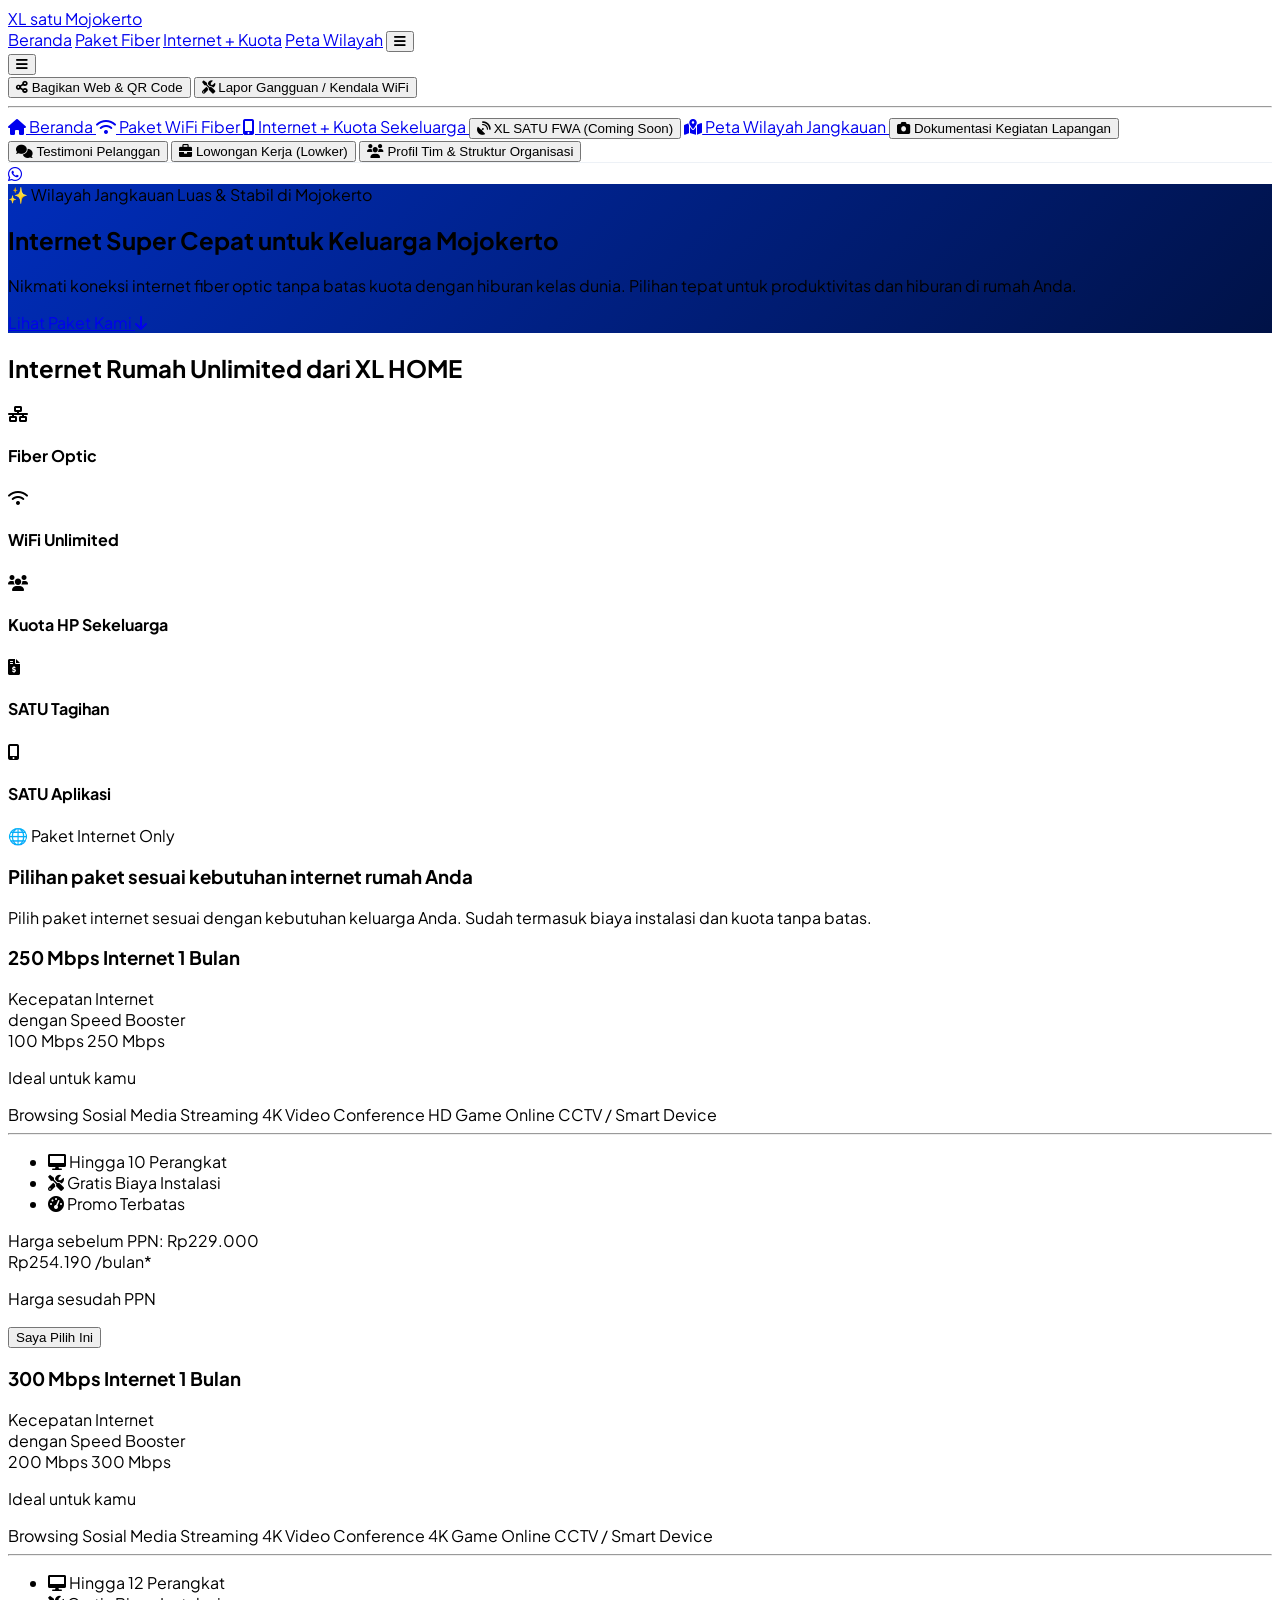
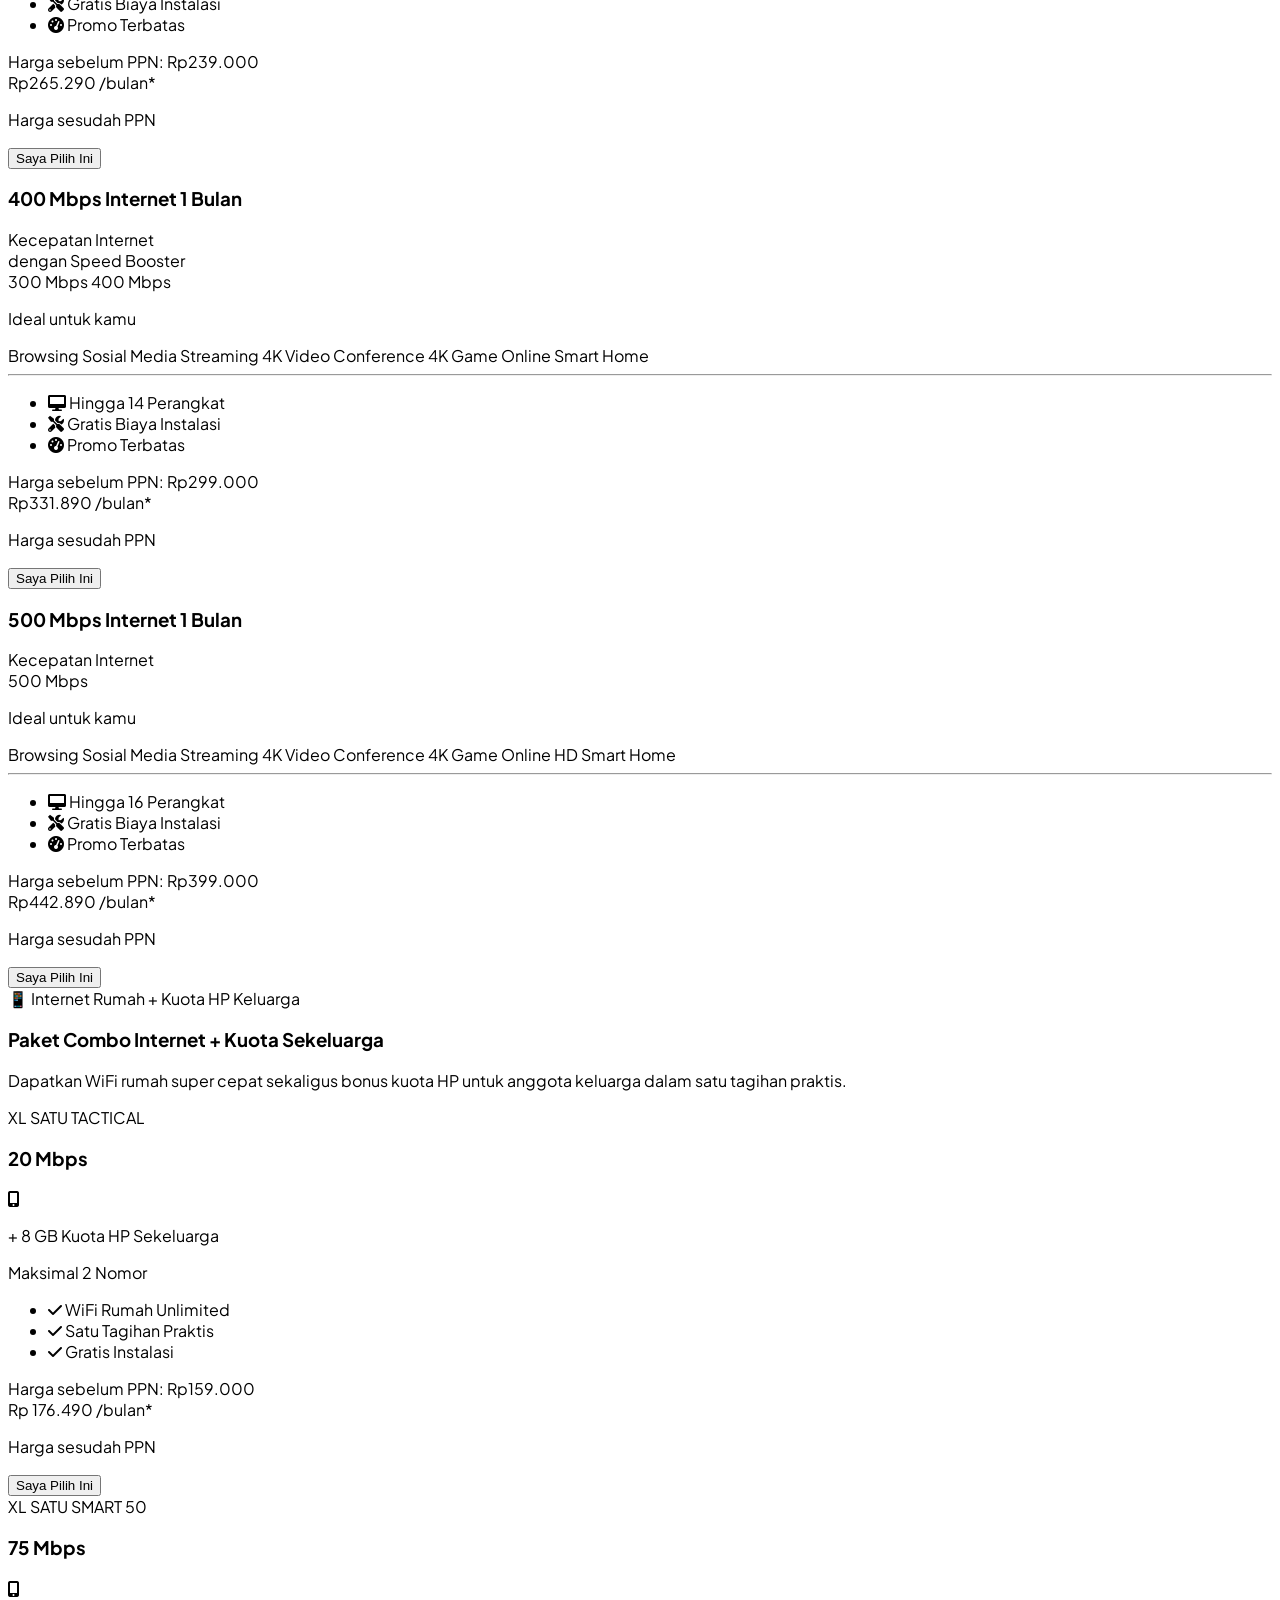
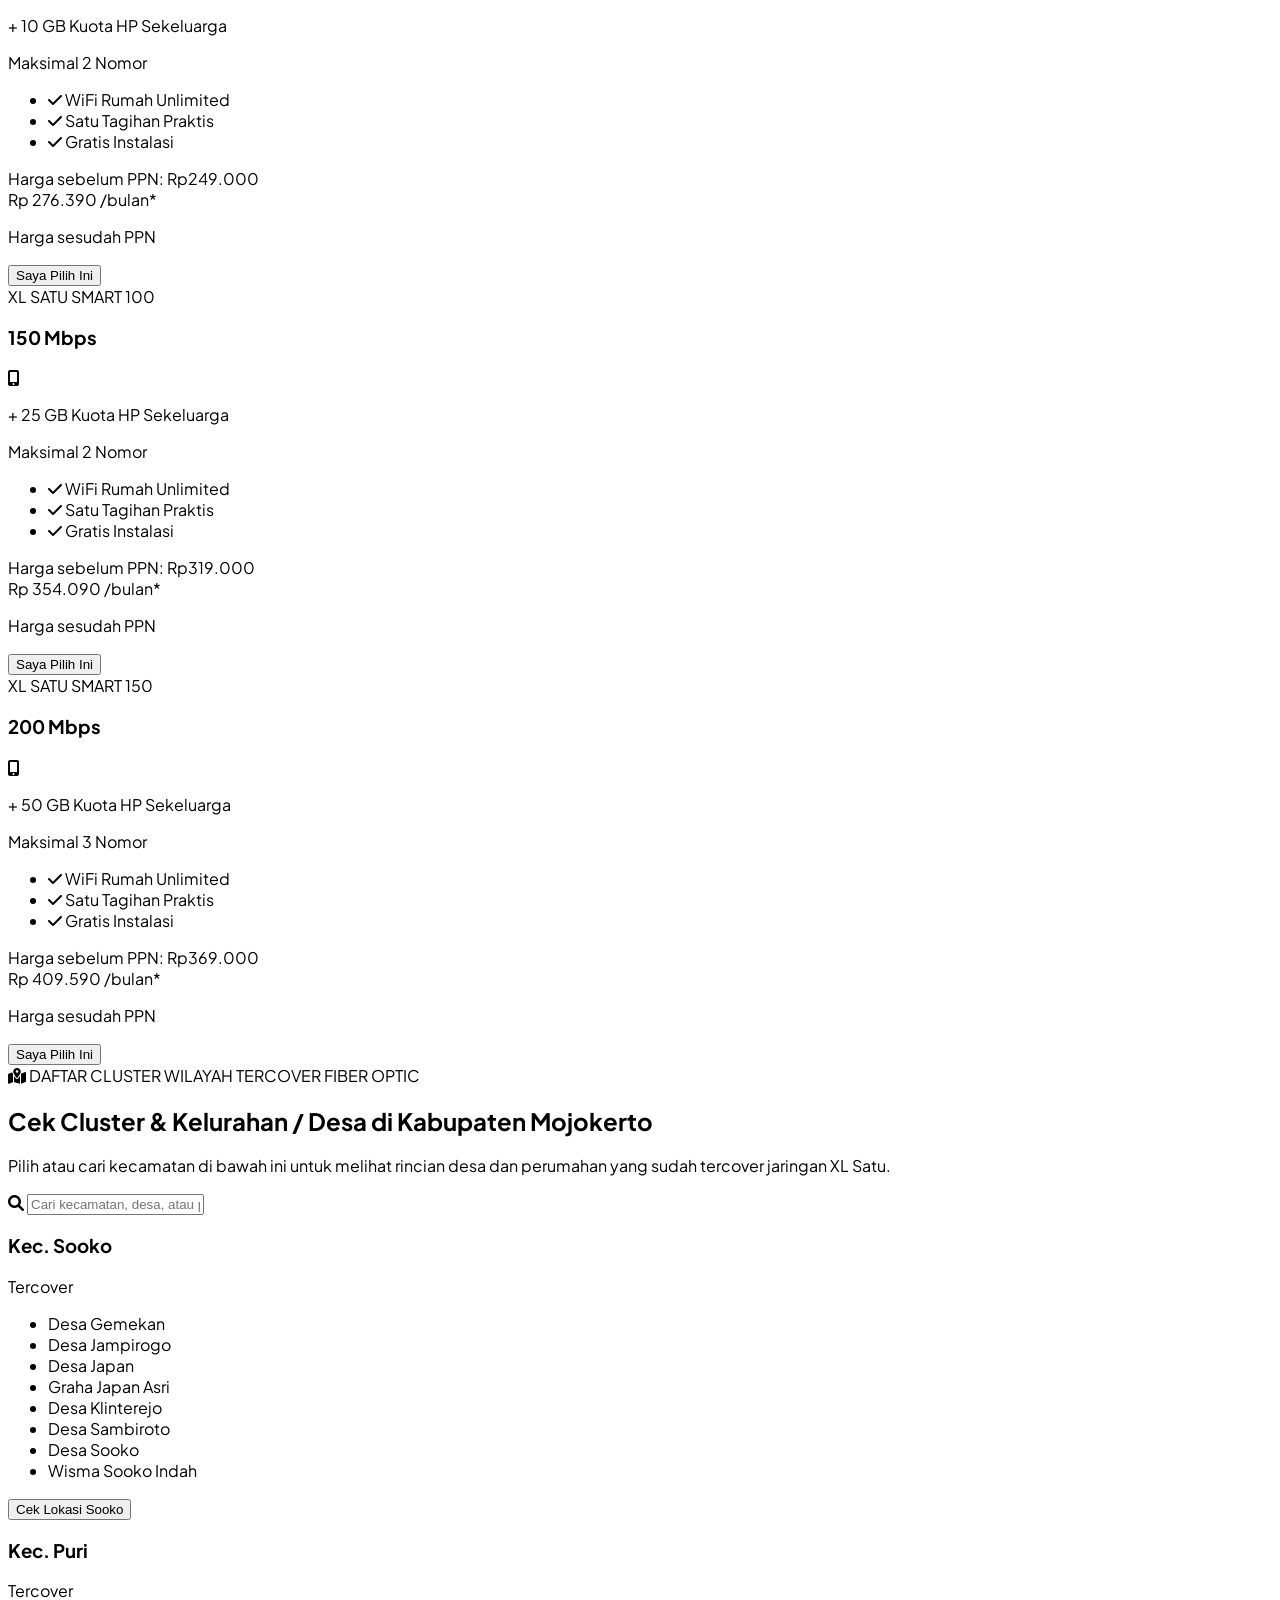
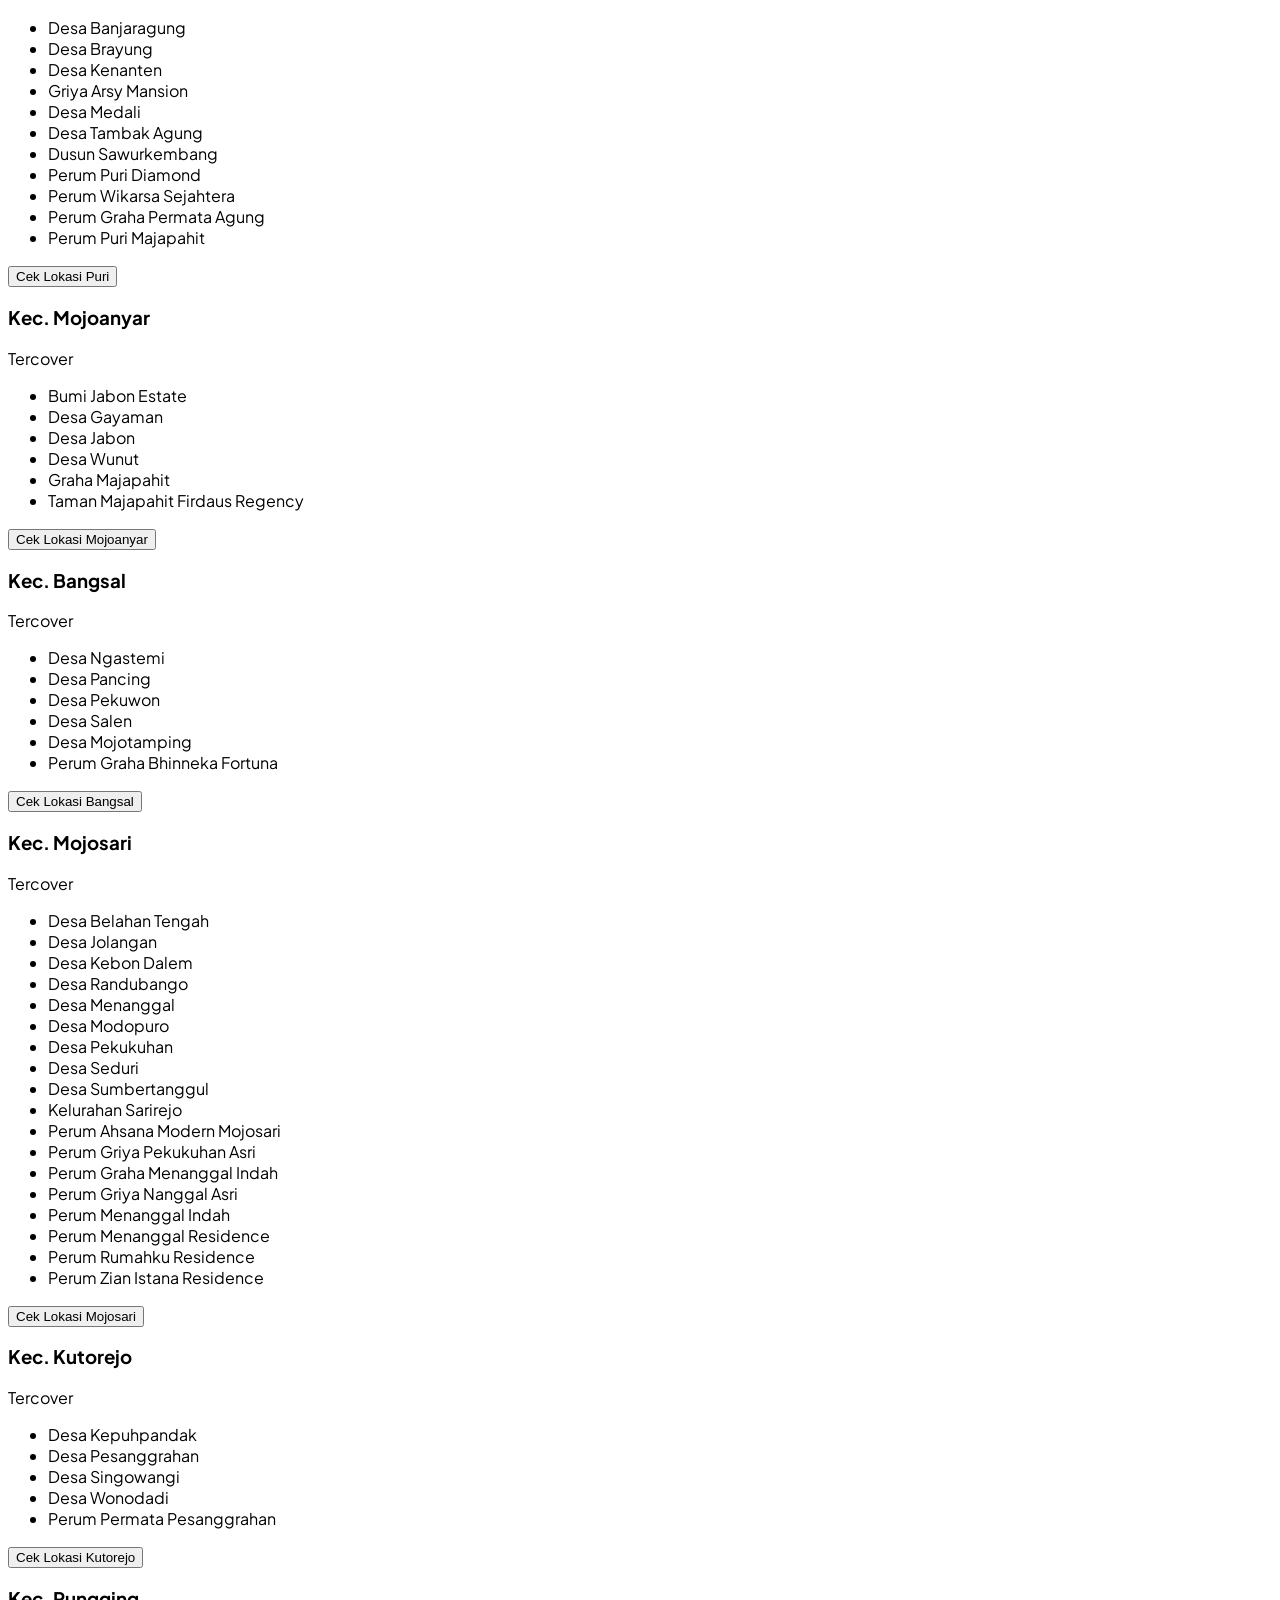
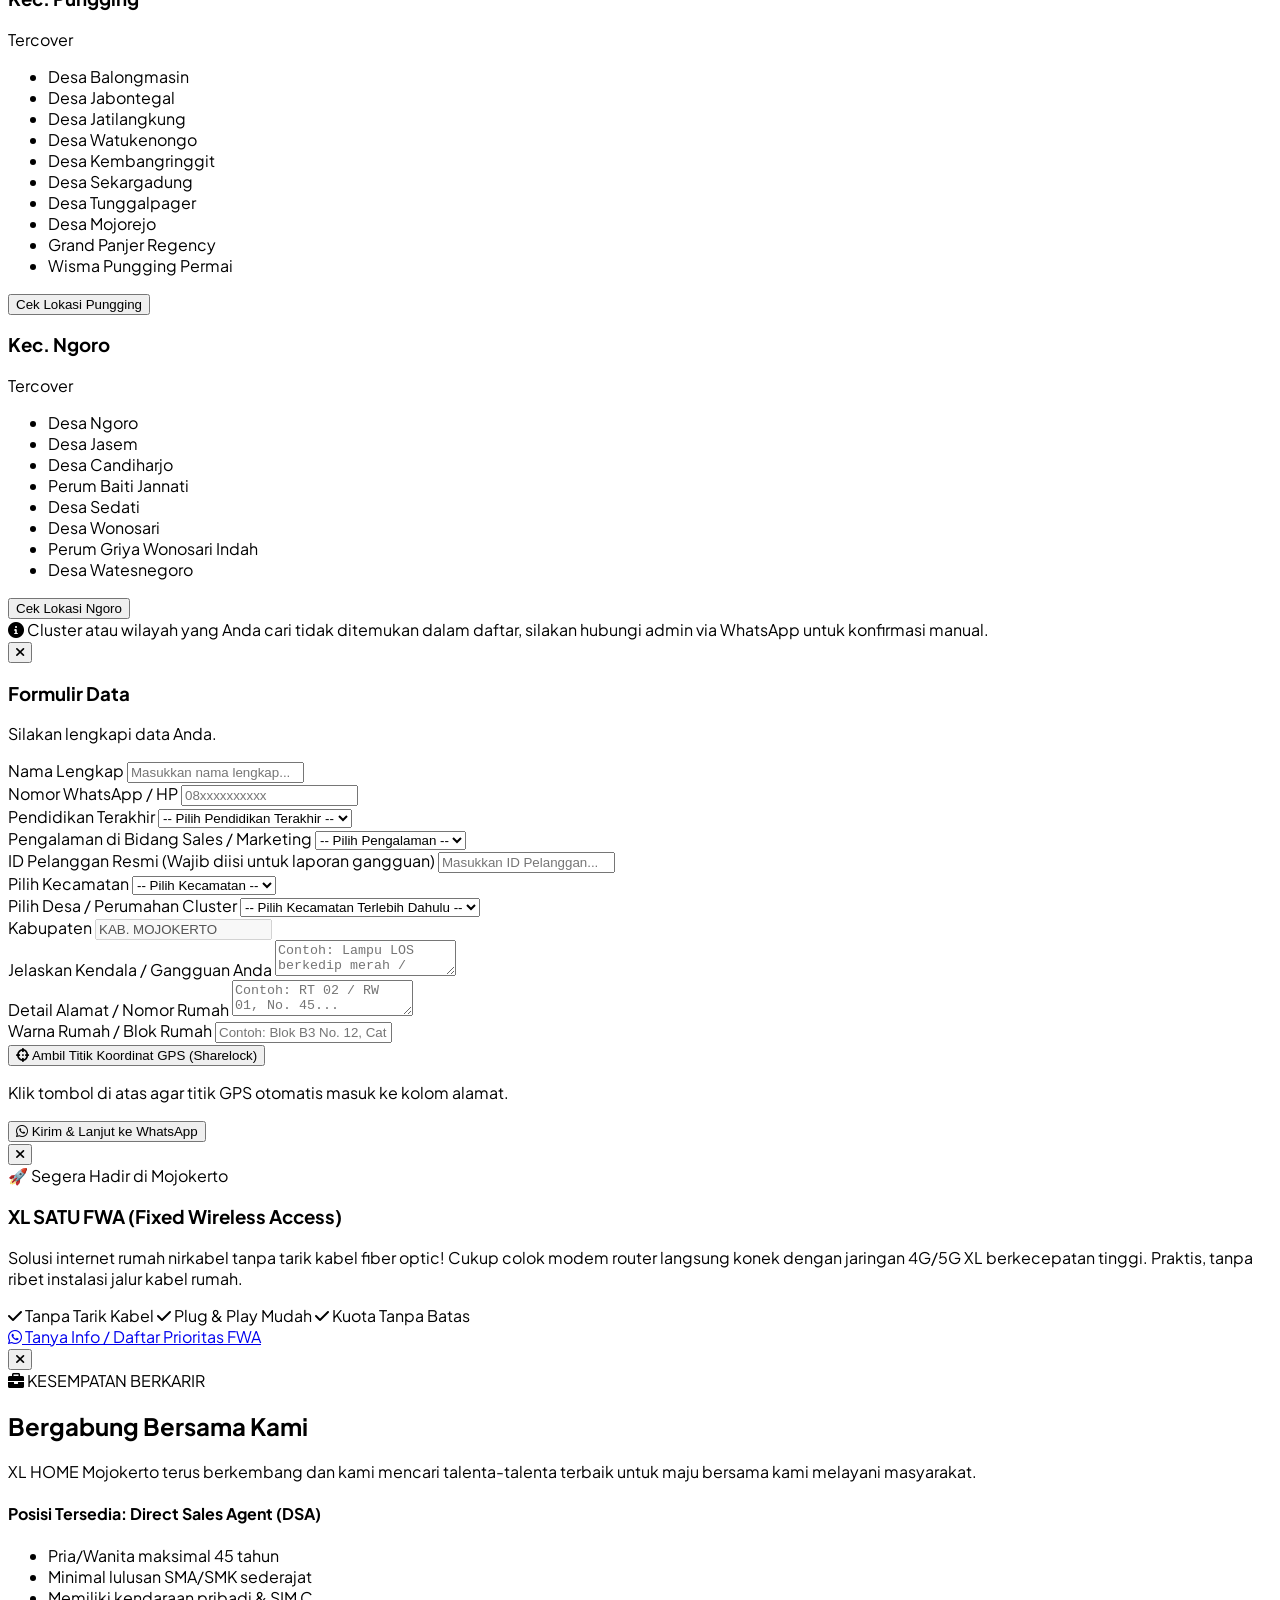
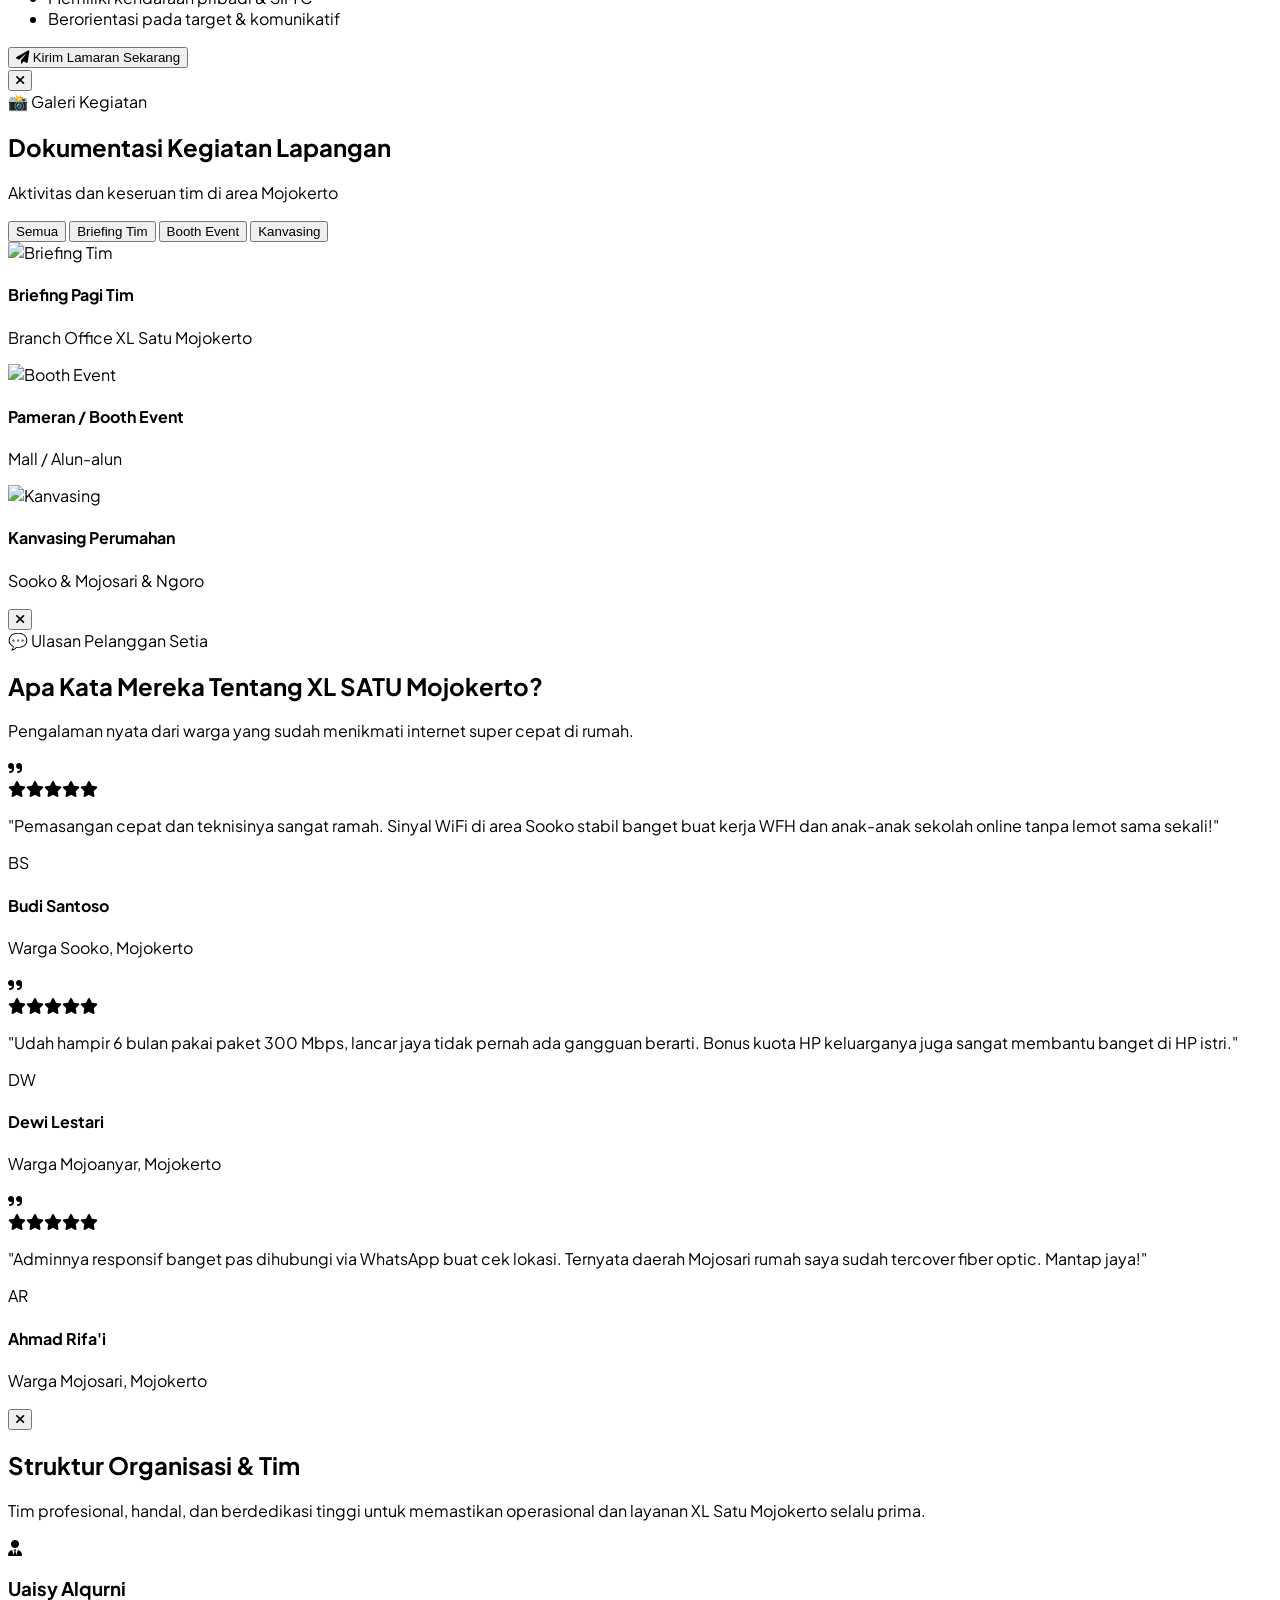
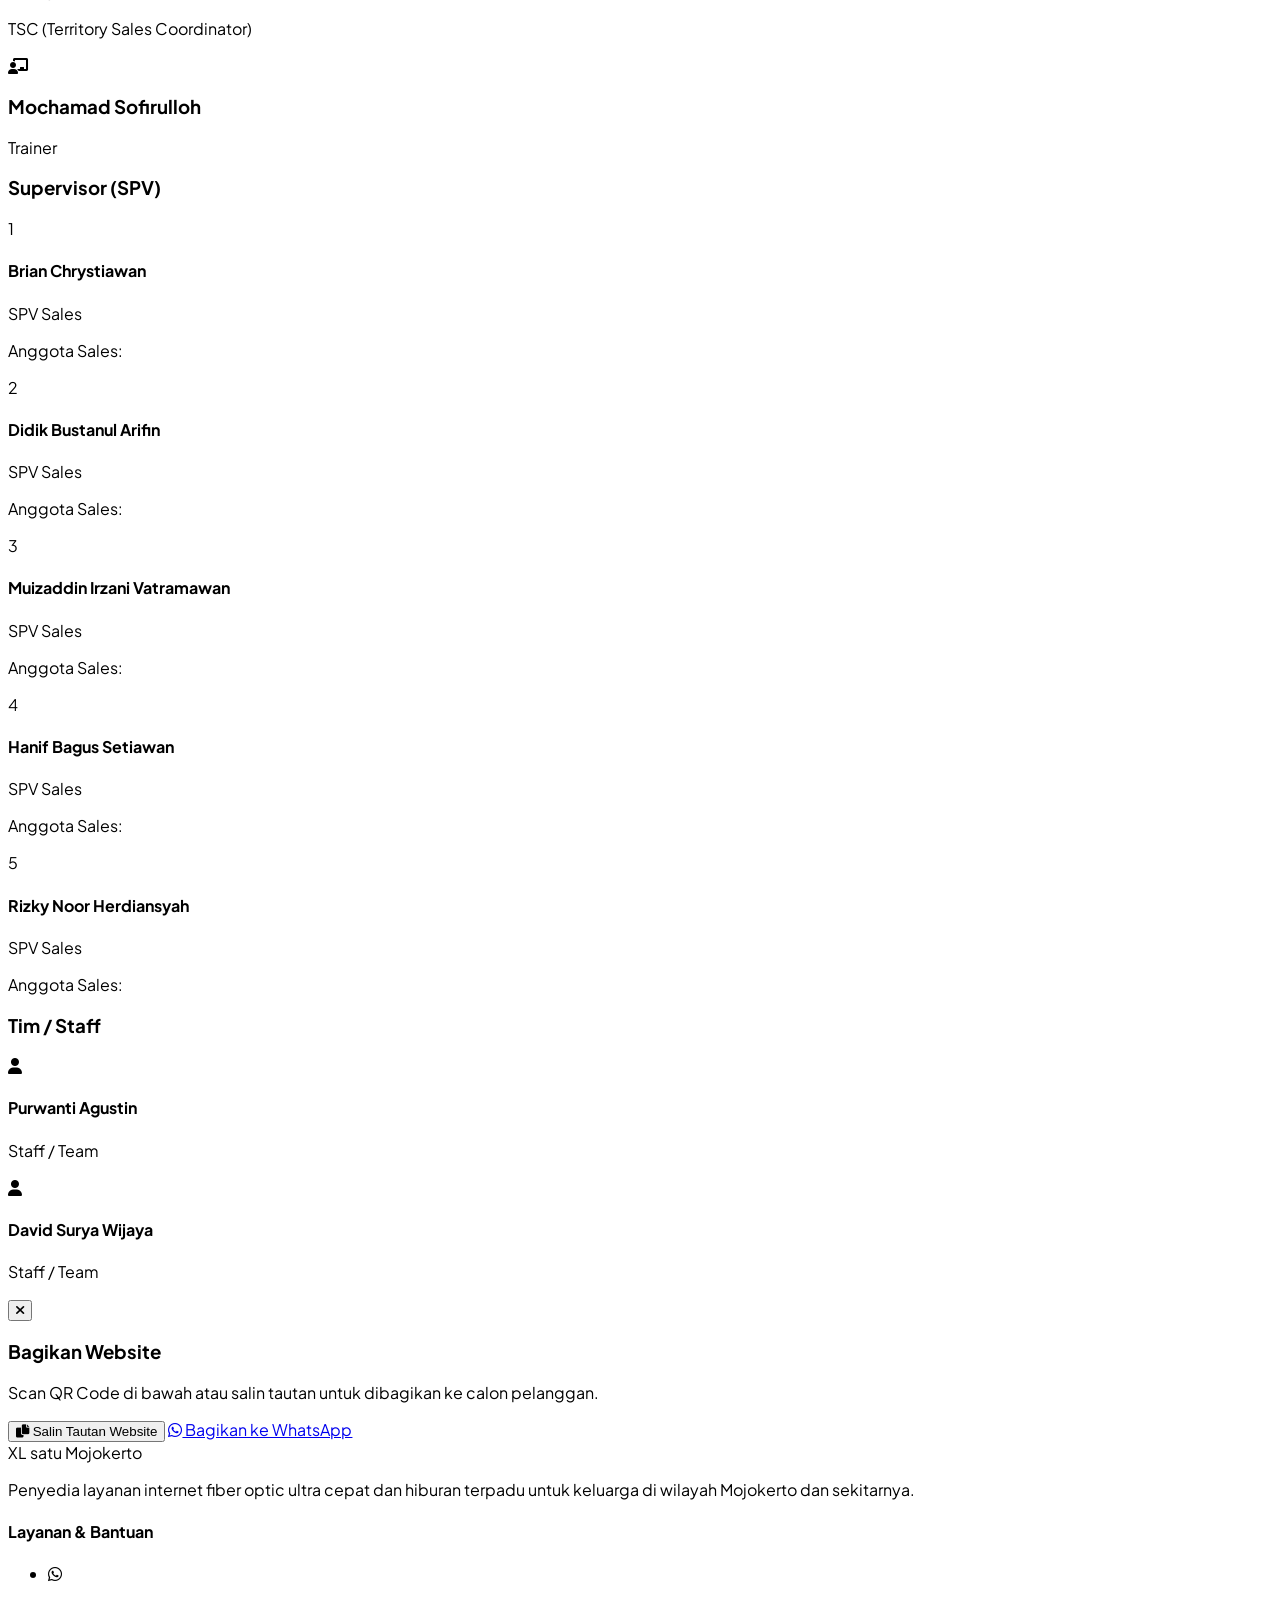
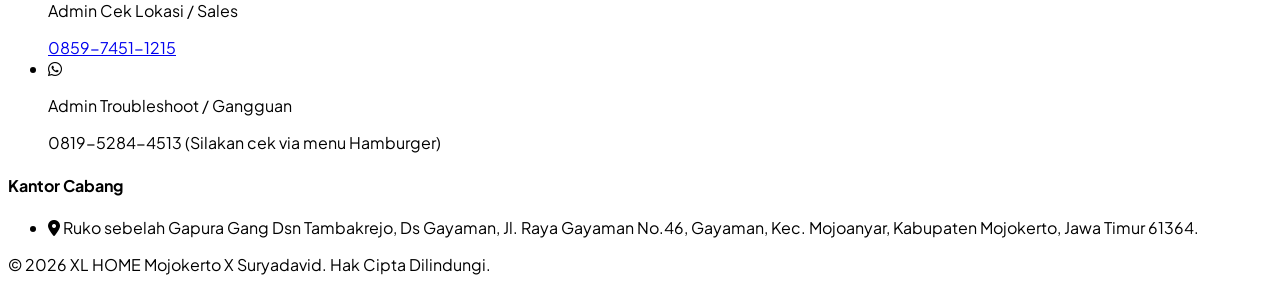
==== index.html @ bb40e79c "Update index.html" ====
<!DOCTYPE html>
<html lang="id" class="scroll-smooth">
<head>
    <meta charset="UTF-8">
    <meta name="viewport" content="width=device-width, initial-scale=1.0">
    <title>XL HOME Mojokerto - Internet Cepat & Stabil</title>
    <script src="https://cdn.tailwindcss.com"></script>
    <link href="https://cdnjs.cloudflare.com/ajax/libs/font-awesome/6.0.0/css/all.min.css" rel="stylesheet">
    <link href="https://unpkg.com/aos@2.3.1/dist/aos.css" rel="stylesheet">
    <script src="https://cdnjs.cloudflare.com/ajax/libs/qrcodejs/1.0.0/qrcode.min.js"></script>
    <!-- PANGGIL FILE CSS TERPISAH -->
    <link rel="stylesheet" href="style.css">
</head>
<body class="bg-slate-50 text-slate-800 overflow-x-hidden antialiased">

    <nav class="fixed w-full z-50 glass-nav">
        <div class="max-w-7xl mx-auto px-4 sm:px-6 lg:px-8">
            <div class="flex justify-between items-center h-20">
                <div class="flex items-center" data-aos="fade-down" data-aos-duration="600">
                    <a href="#beranda" class="flex items-center gap-2 group">
                        <span class="text-2xl font-extrabold tracking-tight text-[#002dbb] group-hover:opacity-90 transition duration-200">XL <span class="text-emerald-500">satu</span></span>
                        <span class="text-sm font-semibold text-slate-600 border-l border-slate-300 pl-2">Mojokerto</span>
                    </a>
                </div>

                <div class="hidden md:flex space-x-6 items-center" data-aos="fade-down" data-aos-duration="600" data-aos-delay="100">
                    <a href="#beranda" class="text-slate-600 hover:text-[#002dbb] font-medium transition duration-200">Beranda</a>
                    <a href="#paket" class="text-slate-600 hover:text-[#002dbb] font-medium transition duration-200">Paket Fiber</a>
                    <a href="#paket-kuota" class="text-slate-600 hover:text-[#002dbb] font-medium transition duration-200">Internet + Kuota</a>
                    <a href="#coverage" class="text-slate-600 hover:text-[#002dbb] font-medium transition duration-200">Peta Wilayah</a>

                    <button id="pc-menu-button" class="text-slate-700 hover:text-[#002dbb] focus:outline-none p-2.5 rounded-xl bg-slate-100 transition ml-2">
                        <i class="fas fa-bars text-lg"></i>
                    </button>
                </div>

                <div class="md:hidden flex items-center">
                    <button id="mobile-menu-button" class="text-slate-700 hover:text-[#002dbb] focus:outline-none p-2 rounded-lg bg-slate-100 transition">
                        <i class="fas fa-bars text-xl"></i>
                    </button>
                </div>
            </div>
        </div>

        <div id="mobile-menu" class="hidden bg-white/95 backdrop-blur-md border-t border-slate-100 absolute w-full shadow-lg transition-all">
            <div class="px-6 pt-4 pb-6 space-y-2">
                <button onclick="openShareModal(); toggleMobileMenu();" class="flex items-center gap-3 w-full px-4 py-3 bg-emerald-50 text-emerald-700 font-bold rounded-xl shadow-sm hover:bg-emerald-100 transition">
                    <i class="fas fa-share-alt w-5 text-emerald-600"></i> Bagikan Web & QR Code
                </button>
                <button onclick="openModal('Pelanggan - Laporan Gangguan'); toggleMobileMenu();" class="flex items-center gap-3 w-full px-4 py-3 bg-red-50 text-red-700 font-bold rounded-xl shadow-sm hover:bg-red-100 transition">
                    <i class="fas fa-tools w-5 text-red-600"></i> Lapor Gangguan / Kendala WiFi
                </button>
                
                <hr class="border-slate-200 my-2">

                <a href="#beranda" class="mobile-link flex items-center gap-3 px-4 py-3 text-slate-700 font-semibold hover:bg-blue-50 hover:text-[#002dbb] rounded-xl transition">
                    <i class="fas fa-home w-5 text-[#002dbb]"></i> Beranda
                </a>
                <a href="#paket" class="mobile-link flex items-center gap-3 px-4 py-3 text-slate-700 font-semibold hover:bg-blue-50 hover:text-[#002dbb] rounded-xl transition">
                    <i class="fas fa-wifi w-5 text-[#002dbb]"></i> Paket WiFi Fiber
                </a>
                <a href="#paket-kuota" class="mobile-link flex items-center gap-3 px-4 py-3 text-slate-700 font-semibold hover:bg-blue-50 hover:text-[#002dbb] rounded-xl transition">
                    <i class="fas fa-mobile-alt w-5 text-emerald-600"></i> Internet + Kuota Sekeluarga
                </a>
                <button onclick="openFwaModal(); toggleMobileMenu();" class="flex items-center gap-3 w-full px-4 py-3 text-slate-700 font-semibold hover:bg-blue-50 hover:text-[#002dbb] rounded-xl transition text-left">
                    <i class="fas fa-satellite-dish w-5 text-amber-500"></i> XL SATU FWA (Coming Soon)
                </button>
                <a href="#coverage" class="mobile-link flex items-center gap-3 px-4 py-3 text-slate-700 font-semibold hover:bg-blue-50 hover:text-[#002dbb] rounded-xl transition">
                    <i class="fas fa-map-marked-alt w-5 text-emerald-500"></i> Peta Wilayah Jangkauan
                </a>
                <button onclick="openDokumentasiModal(); toggleMobileMenu();" class="flex items-center gap-3 w-full px-4 py-3 text-slate-700 font-semibold hover:bg-blue-50 hover:text-[#002dbb] rounded-xl transition text-left">
                    <i class="fas fa-camera w-5 text-blue-600"></i> Dokumentasi Kegiatan Lapangan
                </button>
                <button onclick="openTestimoniModal(); toggleMobileMenu();" class="flex items-center gap-3 w-full px-4 py-3 text-slate-700 font-semibold hover:bg-blue-50 hover:text-[#002dbb] rounded-xl transition text-left">
                    <i class="fas fa-comments w-5 text-amber-500"></i> Testimoni Pelanggan
                </button>
                <button onclick="openKarirModal(); toggleMobileMenu();" class="flex items-center gap-3 w-full px-4 py-3 text-slate-700 font-semibold hover:bg-blue-50 hover:text-[#002dbb] rounded-xl transition text-left">
                    <i class="fas fa-briefcase w-5 text-[#002dbb]"></i> Lowongan Kerja (Lowker)
                </button>
                <button onclick="openStrukturModal(); toggleMobileMenu();" class="flex items-center gap-3 w-full px-4 py-3 text-slate-700 font-semibold hover:bg-blue-50 hover:text-[#002dbb] rounded-xl transition text-left">
                    <i class="fas fa-users w-5 text-[#002dbb]"></i> Profil Tim & Struktur Organisasi
                </button>
            </div>
        </div>
    </nav>

    <a href="https://wa.me/6285974511215?text=Halo,%20saya%20ingin%20tanya%20tentang%20pemasangan%20XL%20SATU%20Mojokerto." target="_blank" rel="noopener noreferrer" class="whatsapp-float fixed bottom-6 right-6 z-50 bg-[#25D366] text-white w-14 h-14 rounded-full flex items-center justify-center text-3xl shadow-lg" title="Hubungi Admin via WhatsApp">
        <i class="fab fa-whatsapp"></i>
    </a>

    <!-- BERANDA -->
    <section id="beranda" class="pt-32 pb-20 hero-gradient relative overflow-hidden">
        <div class="absolute inset-0 bg-[url('https://placehold.co/1920x1080/001a70/002dbb?text=Pattern')] opacity-10 bg-cover bg-center"></div>
        <div class="max-w-7xl mx-auto px-4 sm:px-6 lg:px-8 relative z-10" data-aos="fade-up" data-aos-duration="800">
            <div class="text-center max-w-3xl mx-auto">
                <span class="inline-block bg-white/15 backdrop-blur-md text-[#b2ff05] px-4 py-1.5 rounded-full text-xs font-semibold tracking-wider uppercase mb-4 border border-white/25 animate-float-custom">
                    ✨ Wilayah Jangkauan Luas & Stabil di Mojokerto
                </span>
                <h1 class="text-4xl md:text-5xl lg:text-6xl font-extrabold text-white leading-tight mb-6 tracking-tight">
                    Internet Super Cepat untuk <span class="text-[#b2ff05]">Keluarga Mojokerto</span>
                </h1>
                <p class="text-lg md:text-xl text-blue-100 mb-10 leading-relaxed font-light">
                    Nikmati koneksi internet fiber optic tanpa batas kuota dengan hiburan kelas dunia. Pilihan tepat untuk produktivitas dan hiburan di rumah Anda.
                </p>
                <div>
                    <a href="#paket" class="inline-block bg-[#b2ff05] text-[#002dbb] px-8 py-4 rounded-full font-bold text-lg btn-glow transition-all">
                        Lihat Paket Kami <i class="fas fa-arrow-down ml-2"></i>
                    </a>
                </div>
            </div>
        </div>
    </section>

    <!-- BAGIAN PAKET FIBER -->
    <section id="paket" class="py-24 bg-slate-50">
        <div class="max-w-7xl mx-auto px-4 sm:px-6 lg:px-8">
            <div class="text-center mb-16" data-aos="fade-up" data-aos-duration="600">
                <h2 class="text-2xl md:text-3xl font-bold text-slate-800 mb-12 tracking-tight">Internet Rumah Unlimited dari XL HOME</h2>
                <div class="grid grid-cols-2 md:grid-cols-5 gap-6">
                    <div class="bg-white p-6 rounded-2xl shadow-sm border border-slate-100 flex flex-col items-center text-center card-hover hover-icon-scale" data-aos="fade-up" data-aos-delay="100">
                        <div class="w-16 h-16 bg-blue-50 text-[#002dbb] rounded-2xl flex items-center justify-center text-2xl mb-4 transition-colors">
                            <i class="fas fa-network-wired"></i>
                        </div>
                        <h4 class="font-bold text-slate-800 text-sm">Fiber Optic</h4>
                    </div>
                    <div class="bg-white p-6 rounded-2xl shadow-sm border border-slate-100 flex flex-col items-center text-center card-hover hover-icon-scale" data-aos="fade-up" data-aos-delay="150">
                        <div class="w-16 h-16 bg-blue-50 text-[#002dbb] rounded-2xl flex items-center justify-center text-2xl mb-4 transition-colors">
                            <i class="fas fa-wifi"></i>
                        </div>
                        <h4 class="font-bold text-slate-800 text-sm">WiFi Unlimited</h4>
                    </div>
                    <div class="bg-white p-6 rounded-2xl shadow-sm border border-slate-100 flex flex-col items-center text-center card-hover hover-icon-scale" data-aos="fade-up" data-aos-delay="200">
                        <div class="w-16 h-16 bg-blue-50 text-[#002dbb] rounded-2xl flex items-center justify-center text-2xl mb-4 transition-colors">
                            <i class="fas fa-users"></i>
                        </div>
                        <h4 class="font-bold text-slate-800 text-sm">Kuota HP Sekeluarga</h4>
                    </div>
                    <div class="bg-white p-6 rounded-2xl shadow-sm border border-slate-100 flex flex-col items-center text-center card-hover hover-icon-scale" data-aos="fade-up" data-aos-delay="250">
                        <div class="w-16 h-16 bg-blue-50 text-[#002dbb] rounded-2xl flex items-center justify-center text-2xl mb-4 transition-colors">
                            <i class="fas fa-file-invoice-dollar"></i>
                        </div>
                        <h4 class="font-bold text-slate-800 text-sm">SATU Tagihan</h4>
                    </div>
                    <div class="bg-white p-6 rounded-2xl shadow-sm border border-slate-100 col-span-2 md:col-span-1 flex flex-col items-center text-center card-hover hover-icon-scale" data-aos="fade-up" data-aos-delay="300">
                        <div class="w-16 h-16 bg-blue-50 text-[#002dbb] rounded-2xl flex items-center justify-center text-2xl mb-4 transition-colors">
                            <i class="fas fa-mobile-alt"></i>
                        </div>
                        <h4 class="font-bold text-slate-800 text-sm">SATU Aplikasi</h4>
                    </div>
                </div>
            </div>

            <div class="text-center mb-16" data-aos="fade-up">
                <span class="inline-block bg-blue-100 text-[#002dbb] px-4 py-1.5 rounded-full text-xs font-bold tracking-wider uppercase mb-3">
                    🌐 Paket Internet Only
                </span>
                <h3 class="text-3xl md:text-4xl font-extrabold text-[#002dbb] mb-4 tracking-tight">Pilihan paket sesuai kebutuhan internet rumah Anda</h3>
                <p class="text-slate-500 max-w-2xl mx-auto">Pilih paket internet sesuai dengan kebutuhan keluarga Anda. Sudah termasuk biaya instalasi dan kuota tanpa batas.</p>
            </div>

            <div class="grid grid-cols-1 md:grid-cols-2 xl:grid-cols-4 gap-8 items-stretch mb-24">
                <div class="bg-white rounded-3xl p-8 shadow-sm border border-slate-100 card-hover relative overflow-hidden flex flex-col justify-between" data-aos="fade-up" data-aos-delay="100">
                    <div class="absolute top-0 left-0 w-full h-2 bg-[#002dbb]"></div>
                    <div>
                        <h3 class="text-2xl font-bold text-[#002dbb] mb-4">250 Mbps Internet 1 Bulan</h3>
                        <div class="flex gap-1 mb-4">
                            <span class="h-2 flex-1 bg-[#002dbb] rounded-full"></span>
                            <span class="h-2 flex-1 bg-[#002dbb] rounded-full"></span>
                            <span class="h-2 flex-1 bg-[#002dbb] rounded-full"></span>
                            <span class="h-2 flex-1 bg-[#002dbb] rounded-full"></span>
                            <span class="h-2 flex-1 bg-slate-200 rounded-full"></span>
                            <span class="h-2 flex-1 bg-slate-200 rounded-full"></span>
                            <span class="h-2 flex-1 bg-slate-200 rounded-full"></span>
                        </div>
                        <div class="text-xs text-slate-600 mb-5 flex items-center justify-between">
                            <span class="leading-tight">Kecepatan Internet<br>dengan Speed Booster</span>
                            <div class="text-right">
                                <span class="line-through text-slate-400 mr-1 text-xs">100 Mbps</span>
                                <span class="font-bold text-[#002dbb] text-base">250 Mbps</span>
                            </div>
                        </div>

                        <div class="mb-5">
                            <p class="text-xs font-bold text-slate-700 mb-2">Ideal untuk kamu</p>
                            <div class="flex flex-wrap gap-1.5 min-h-[75px]">
                                <span class="bg-blue-50 text-[#002dbb] text-[11px] font-medium px-3 py-1 rounded-full h-fit">Browsing</span>
                                <span class="bg-blue-50 text-[#002dbb] text-[11px] font-medium px-3 py-1 rounded-full h-fit">Sosial Media</span>
                                <span class="bg-blue-50 text-[#002dbb] text-[11px] font-medium px-3 py-1 rounded-full h-fit">Streaming 4K</span>
                                <span class="bg-blue-50 text-[#002dbb] text-[11px] font-medium px-3 py-1 rounded-full h-fit">Video Conference HD</span>
                                <span class="bg-blue-50 text-[#002dbb] text-[11px] font-medium px-3 py-1 rounded-full h-fit">Game Online</span>
                                <span class="bg-blue-50 text-[#002dbb] text-[11px] font-medium px-3 py-1 rounded-full h-fit">CCTV / Smart Device</span>
                            </div>
                        </div>

                        <hr class="border-slate-100 mb-5">

                        <ul class="space-y-3 mb-8 text-sm text-slate-700 font-medium">
                            <li class="flex items-center"><i class="fas fa-desktop w-6 text-slate-700"></i> Hingga 10 Perangkat</li>
                            <li class="flex items-center"><i class="fas fa-tools w-6 text-slate-700"></i> Gratis Biaya Instalasi</li>
                            <li class="flex items-center"><i class="fas fa-tachometer-alt w-6 text-slate-700"></i> Promo Terbatas</li>
                        </ul>
                    </div>
                    <div>
                        <div class="mb-6">
                            <div class="text-xs text-slate-500 mb-1 font-medium">Harga sebelum PPN: <span class="font-bold text-slate-700">Rp229.000</span></div>
                            <div class="flex items-baseline text-[#002dbb]">
                                <span class="text-2xl font-bold">Rp254.190</span>
                                <span class="text-xs font-semibold">/bulan*</span>
                            </div>
                            <p class="text-[11px] text-slate-400 mt-0.5">Harga sesudah PPN</p>
                        </div>
                        <button onclick="openModal('Pelanggan - Cek Lokasi Paket 250 Mbps', 'Kec. Sooko')" class="btn-glow block w-full py-3.5 px-4 bg-[#14397d] text-white text-center rounded-xl font-semibold shadow-sm text-sm">
                            Saya Pilih Ini
                        </button>
                    </div>
                </div>

                <div class="bg-white rounded-3xl p-8 shadow-sm border border-slate-100 card-hover relative overflow-hidden flex flex-col justify-between" data-aos="fade-up" data-aos-delay="150">
                    <div class="absolute top-0 left-0 w-full h-2 bg-[#002dbb]"></div>
                    <div>
                        <h3 class="text-2xl font-bold text-[#002dbb] mb-4">300 Mbps Internet 1 Bulan</h3>
                        <div class="flex gap-1 mb-4">
                            <span class="h-2 flex-1 bg-[#002dbb] rounded-full"></span>
                            <span class="h-2 flex-1 bg-[#002dbb] rounded-full"></span>
                            <span class="h-2 flex-1 bg-[#002dbb] rounded-full"></span>
                            <span class="h-2 flex-1 bg-[#002dbb] rounded-full"></span>
                            <span class="h-2 flex-1 bg-[#002dbb] rounded-full"></span>
                            <span class="h-2 flex-1 bg-slate-200 rounded-full"></span>
                            <span class="h-2 flex-1 bg-slate-200 rounded-full"></span>
                        </div>
                        <div class="text-xs text-slate-600 mb-5 flex items-center justify-between">
                            <span class="leading-tight">Kecepatan Internet<br>dengan Speed Booster</span>
                            <div class="text-right">
                                <span class="line-through text-slate-400 mr-1 text-xs">200 Mbps</span>
                                <span class="font-bold text-[#002dbb] text-base">300 Mbps</span>
                            </div>
                        </div>

                        <div class="mb-5">
                            <p class="text-xs font-bold text-slate-700 mb-2">Ideal untuk kamu</p>
                            <div class="flex flex-wrap gap-1.5 min-h-[75px]">
                                <span class="bg-blue-50 text-[#002dbb] text-[11px] font-medium px-3 py-1 rounded-full h-fit">Browsing</span>
                                <span class="bg-blue-50 text-[#002dbb] text-[11px] font-medium px-3 py-1 rounded-full h-fit">Sosial Media</span>
                                <span class="bg-blue-50 text-[#002dbb] text-[11px] font-medium px-3 py-1 rounded-full h-fit">Streaming 4K</span>
                                <span class="bg-blue-50 text-[#002dbb] text-[11px] font-medium px-3 py-1 rounded-full h-fit">Video Conference 4K</span>
                                <span class="bg-blue-50 text-[#002dbb] text-[11px] font-medium px-3 py-1 rounded-full h-fit">Game Online</span>
                                <span class="bg-blue-50 text-[#002dbb] text-[11px] font-medium px-3 py-1 rounded-full h-fit">CCTV / Smart Device</span>
                            </div>
                        </div>

                        <hr class="border-slate-100 mb-5">

                        <ul class="space-y-3 mb-8 text-sm text-slate-700 font-medium">
                            <li class="flex items-center"><i class="fas fa-desktop w-6 text-slate-700"></i> Hingga 12 Perangkat</li>
                            <li class="flex items-center"><i class="fas fa-tools w-6 text-slate-700"></i> Gratis Biaya Instalasi</li>
                            <li class="flex items-center"><i class="fas fa-tachometer-alt w-6 text-slate-700"></i> Promo Terbatas</li>
                        </ul>
                    </div>
                    <div>
                        <div class="mb-6">
                            <div class="text-xs text-slate-500 mb-1 font-medium">Harga sebelum PPN: <span class="font-bold text-slate-700">Rp239.000</span></div>
                            <div class="flex items-baseline text-[#002dbb]">
                                <span class="text-2xl font-bold">Rp265.290</span>
                                <span class="text-xs font-semibold">/bulan*</span>
                            </div>
                            <p class="text-[11px] text-slate-400 mt-0.5">Harga sesudah PPN</p>
                        </div>
                        <button onclick="openModal('Pelanggan - Cek Lokasi Paket 300 Mbps', 'Kec. Sooko')" class="btn-glow block w-full py-3.5 px-4 bg-[#14397d] text-white text-center rounded-xl font-semibold shadow-sm text-sm">
                            Saya Pilih Ini
                        </button>
                    </div>
                </div>

                <div class="bg-white rounded-3xl p-8 shadow-sm border border-slate-100 card-hover relative overflow-hidden flex flex-col justify-between" data-aos="fade-up" data-aos-delay="200">
                    <div class="absolute top-0 left-0 w-full h-2 bg-[#002dbb]"></div>
                    <div>
                        <h3 class="text-2xl font-bold text-[#002dbb] mb-4">400 Mbps Internet 1 Bulan</h3>
                        <div class="flex gap-1 mb-4">
                            <span class="h-2 flex-1 bg-[#002dbb] rounded-full"></span>
                            <span class="h-2 flex-1 bg-[#002dbb] rounded-full"></span>
                            <span class="h-2 flex-1 bg-[#002dbb] rounded-full"></span>
                            <span class="h-2 flex-1 bg-[#002dbb] rounded-full"></span>
                            <span class="h-2 flex-1 bg-[#002dbb] rounded-full"></span>
                            <span class="h-2 flex-1 bg-emerald-500 rounded-full"></span>
                            <span class="h-2 flex-1 bg-emerald-400 rounded-full"></span>
                        </div>
                        <div class="text-xs text-slate-600 mb-5 flex items-center justify-between">
                            <span class="leading-tight">Kecepatan Internet<br>dengan Speed Booster</span>
                            <div class="text-right">
                                <span class="line-through text-slate-400 mr-1 text-xs">300 Mbps</span>
                                <span class="font-bold text-[#002dbb] text-base">400 Mbps</span>
                            </div>
                        </div>

                        <div class="mb-5">
                            <p class="text-xs font-bold text-slate-700 mb-2">Ideal untuk kamu</p>
                            <div class="flex flex-wrap gap-1.5 min-h-[75px]">
                                <span class="bg-blue-50 text-[#002dbb] text-[11px] font-medium px-3 py-1 rounded-full h-fit">Browsing</span>
                                <span class="bg-blue-50 text-[#002dbb] text-[11px] font-medium px-3 py-1 rounded-full h-fit">Sosial Media</span>
                                <span class="bg-blue-50 text-[#002dbb] text-[11px] font-medium px-3 py-1 rounded-full h-fit">Streaming 4K</span>
                                <span class="bg-blue-50 text-[#002dbb] text-[11px] font-medium px-3 py-1 rounded-full h-fit">Video Conference 4K</span>
                                <span class="bg-blue-50 text-[#002dbb] text-[11px] font-medium px-3 py-1 rounded-full h-fit">Game Online</span>
                                <span class="bg-blue-50 text-[#002dbb] text-[11px] font-medium px-3 py-1 rounded-full h-fit">Smart Home</span>
                            </div>
                        </div>

                        <hr class="border-slate-100 mb-5">

                        <ul class="space-y-3 mb-8 text-sm text-slate-700 font-medium">
                            <li class="flex items-center"><i class="fas fa-desktop w-6 text-slate-700"></i> Hingga 14 Perangkat</li>
                            <li class="flex items-center"><i class="fas fa-tools w-6 text-slate-700"></i> Gratis Biaya Instalasi</li>
                            <li class="flex items-center"><i class="fas fa-tachometer-alt w-6 text-slate-700"></i> Promo Terbatas</li>
                        </ul>
                    </div>
                    <div>
                        <div class="mb-6">
                            <div class="text-xs text-slate-500 mb-1 font-medium">Harga sebelum PPN: <span class="font-bold text-slate-700">Rp299.000</span></div>
                            <div class="flex items-baseline text-[#002dbb]">
                                <span class="text-2xl font-bold">Rp331.890</span>
                                <span class="text-xs font-semibold">/bulan*</span>
                            </div>
                            <p class="text-[11px] text-slate-400 mt-0.5">Harga sesudah PPN</p>
                        </div>
                        <button onclick="openModal('Pelanggan - Cek Lokasi Paket 400 Mbps', 'Kec. Sooko')" class="btn-glow block w-full py-3.5 px-4 bg-[#14397d] text-white text-center rounded-xl font-semibold shadow-sm text-sm">
                            Saya Pilih Ini
                        </button>
                    </div>
                </div>

                <div class="bg-white rounded-3xl p-8 shadow-sm border border-slate-100 card-hover relative overflow-hidden flex flex-col justify-between" data-aos="fade-up" data-aos-delay="250">
                    <div class="absolute top-0 left-0 w-full h-2 bg-[#002dbb]"></div>
                    <div>
                        <h3 class="text-2xl font-bold text-[#002dbb] mb-4">500 Mbps Internet 1 Bulan</h3>
                        <div class="flex gap-1 mb-4">
                            <span class="h-2 flex-1 bg-[#002dbb] rounded-full"></span>
                            <span class="h-2 flex-1 bg-[#002dbb] rounded-full"></span>
                            <span class="h-2 flex-1 bg-[#002dbb] rounded-full"></span>
                            <span class="h-2 flex-1 bg-[#002dbb] rounded-full"></span>
                            <span class="h-2 flex-1 bg-teal-600 rounded-full"></span>
                            <span class="h-2 flex-1 bg-emerald-500 rounded-full"></span>
                            <span class="h-2 flex-1 bg-emerald-400 rounded-full"></span>
                        </div>
                        <div class="text-xs text-slate-600 mb-5 flex items-center justify-between">
                            <span class="leading-tight">Kecepatan Internet</span>
                            <div class="text-right">
                                <span class="font-bold text-[#002dbb] text-base">500 Mbps</span>
                            </div>
                        </div>

                        <div class="mb-5">
                            <p class="text-xs font-bold text-slate-700 mb-2">Ideal untuk kamu</p>
                            <div class="flex flex-wrap gap-1.5 min-h-[75px]">
                                <span class="bg-blue-50 text-[#002dbb] text-[11px] font-medium px-3 py-1 rounded-full h-fit">Browsing</span>
                                <span class="bg-blue-50 text-[#002dbb] text-[11px] font-medium px-3 py-1 rounded-full h-fit">Sosial Media</span>
                                <span class="bg-blue-50 text-[#002dbb] text-[11px] font-medium px-3 py-1 rounded-full h-fit">Streaming 4K</span>
                                <span class="bg-blue-50 text-[#002dbb] text-[11px] font-medium px-3 py-1 rounded-full h-fit">Video Conference 4K</span>
                                <span class="bg-blue-50 text-[#002dbb] text-[11px] font-medium px-3 py-1 rounded-full h-fit">Game Online HD</span>
                                <span class="bg-blue-50 text-[#002dbb] text-[11px] font-medium px-3 py-1 rounded-full h-fit">Smart Home</span>
                            </div>
                        </div>

                        <hr class="border-slate-100 mb-5">

                        <ul class="space-y-3 mb-8 text-sm text-slate-700 font-medium">
                            <li class="flex items-center"><i class="fas fa-desktop w-6 text-slate-700"></i> Hingga 16 Perangkat</li>
                            <li class="flex items-center"><i class="fas fa-tools w-6 text-slate-700"></i> Gratis Biaya Instalasi</li>
                            <li class="flex items-center"><i class="fas fa-tachometer-alt w-6 text-slate-700"></i> Promo Terbatas</li>
                        </ul>
                    </div>
                    <div>
                        <div class="mb-6">
                            <div class="text-xs text-slate-500 mb-1 font-medium">Harga sebelum PPN: <span class="font-bold text-slate-700">Rp399.000</span></div>
                            <div class="flex items-baseline text-[#002dbb]">
                                <span class="text-2xl font-bold">Rp442.890</span>
                                <span class="text-xs font-semibold">/bulan*</span>
                            </div>
                            <p class="text-[11px] text-slate-400 mt-0.5">Harga sesudah PPN</p>
                        </div>
                        <button onclick="openModal('Pelanggan - Cek Lokasi Paket 500 Mbps', 'Kec. Sooko')" class="btn-glow block w-full py-3.5 px-4 bg-[#14397d] text-white text-center rounded-xl font-semibold shadow-sm text-sm">
                            Saya Pilih Ini
                        </button>
                    </div>
                </div>
            </div>

            <!-- BAGIAN PAKET KUOTA -->
            <div id="paket-kuota" class="pt-10 mb-16" data-aos="fade-up">
                <div class="text-center mb-12">
                    <span class="inline-block bg-emerald-100 text-emerald-800 px-4 py-1.5 rounded-full text-xs font-bold tracking-wider uppercase mb-3">
                        📱 Internet Rumah + Kuota HP Keluarga
                    </span>
                    <h3 class="text-3xl md:text-4xl font-extrabold text-[#002dbb] mb-4 tracking-tight">Paket Combo Internet + Kuota Sekeluarga</h3>
                    <p class="text-slate-500 max-w-2xl mx-auto">Dapatkan WiFi rumah super cepat sekaligus bonus kuota HP untuk anggota keluarga dalam satu tagihan praktis.</p>
                </div>

                <div class="grid grid-cols-1 md:grid-cols-2 xl:grid-cols-4 gap-8 items-stretch">
                    <div class="bg-white rounded-3xl p-8 shadow-sm border border-slate-100 card-hover relative overflow-hidden flex flex-col justify-between" data-aos="fade-up" data-aos-delay="100">
                        <div class="absolute top-0 left-0 w-full h-2 bg-emerald-500"></div>
                        <div>
                            <span class="inline-block bg-blue-50 text-[#002dbb] text-[10px] font-bold px-2.5 py-1 rounded-md mb-2">XL SATU TACTICAL</span>
                            <h3 class="text-2xl font-bold text-slate-800 mb-4">20 Mbps</h3>
                            
                            <div class="bg-emerald-50 border border-emerald-100 p-3.5 rounded-2xl mb-5 text-emerald-800 text-xs font-semibold flex items-center gap-3">
                                <i class="fas fa-mobile-alt text-lg text-emerald-600"></i>
                                <div>
                                    <p>+ 8 GB Kuota HP Sekeluarga</p>
                                    <p class="text-[10px] text-slate-500 font-normal">Maksimal 2 Nomor</p>
                                </div>
                            </div>

                            <ul class="space-y-2.5 mb-8 text-xs text-slate-600 font-medium">
                                <li class="flex items-center"><i class="fas fa-check text-emerald-500 w-5"></i> WiFi Rumah Unlimited</li>
                                <li class="flex items-center"><i class="fas fa-check text-emerald-500 w-5"></i> Satu Tagihan Praktis</li>
                                <li class="flex items-center"><i class="fas fa-check text-emerald-500 w-5"></i> Gratis Instalasi</li>
                            </ul>
                        </div>
                        <div>
                            <div class="mb-6">
                                <div class="text-xs text-slate-500 mb-1 font-medium">Harga sebelum PPN: <span class="font-bold text-slate-700">Rp159.000</span></div>
                                <div class="flex items-baseline text-emerald-700">
                                    <span class="text-2xl font-bold">Rp 176.490</span>
                                    <span class="text-xs font-semibold">/bulan*</span>
                                </div>
                                <p class="text-[11px] text-slate-400 mt-0.5">Harga sesudah PPN</p>
                            </div>
                            <button onclick="openModal('Pelanggan - Paket Tactical 20 Mbps + Kuota 8GB', 'Kec. Sooko')" class="btn-glow block w-full py-3.5 px-4 bg-emerald-600 text-white text-center rounded-xl font-semibold shadow-sm text-sm">
                                Saya Pilih Ini
                            </button>
                        </div>
                    </div>

                    <div class="bg-white rounded-3xl p-8 shadow-sm border border-slate-100 card-hover relative overflow-hidden flex flex-col justify-between" data-aos="fade-up" data-aos-delay="150">
                        <div class="absolute top-0 left-0 w-full h-2 bg-emerald-500"></div>
                        <div>
                            <span class="inline-block bg-blue-50 text-[#002dbb] text-[10px] font-bold px-2.5 py-1 rounded-md mb-2">XL SATU SMART 50</span>
                            <h3 class="text-2xl font-bold text-slate-800 mb-4">75 Mbps</h3>
                            
                            <div class="bg-emerald-50 border border-emerald-100 p-3.5 rounded-2xl mb-5 text-emerald-800 text-xs font-semibold flex items-center gap-3">
                                <i class="fas fa-mobile-alt text-lg text-emerald-600"></i>
                                <div>
                                    <p>+ 10 GB Kuota HP Sekeluarga</p>
                                    <p class="text-[10px] text-slate-500 font-normal">Maksimal 2 Nomor</p>
                                </div>
                            </div>

                            <ul class="space-y-2.5 mb-8 text-xs text-slate-600 font-medium">
                                <li class="flex items-center"><i class="fas fa-check text-emerald-500 w-5"></i> WiFi Rumah Unlimited</li>
                                <li class="flex items-center"><i class="fas fa-check text-emerald-500 w-5"></i> Satu Tagihan Praktis</li>
                                <li class="flex items-center"><i class="fas fa-check text-emerald-500 w-5"></i> Gratis Instalasi</li>
                            </ul>
                        </div>
                        <div>
                            <div class="mb-6">
                                <div class="text-xs text-slate-500 mb-1 font-medium">Harga sebelum PPN: <span class="font-bold text-slate-700">Rp249.000</span></div>
                                <div class="flex items-baseline text-emerald-700">
                                    <span class="text-2xl font-bold">Rp 276.390</span>
                                    <span class="text-xs font-semibold">/bulan*</span>
                                </div>
                                <p class="text-[11px] text-slate-400 mt-0.5">Harga sesudah PPN</p>
                            </div>
                            <button onclick="openModal('Pelanggan - Paket Smart 50 (75 Mbps) + Kuota 10GB', 'Kec. Sooko')" class="btn-glow block w-full py-3.5 px-4 bg-emerald-600 text-white text-center rounded-xl font-semibold shadow-sm text-sm">
                                Saya Pilih Ini
                            </button>
                        </div>
                    </div>

                    <div class="bg-white rounded-3xl p-8 shadow-sm border border-slate-100 card-hover relative overflow-hidden flex flex-col justify-between" data-aos="fade-up" data-aos-delay="200">
                        <div class="absolute top-0 left-0 w-full h-2 bg-emerald-500"></div>
                        <div>
                            <span class="inline-block bg-blue-50 text-[#002dbb] text-[10px] font-bold px-2.5 py-1 rounded-md mb-2">XL SATU SMART 100</span>
                            <h3 class="text-2xl font-bold text-slate-800 mb-4">150 Mbps</h3>
                            
                            <div class="bg-emerald-50 border border-emerald-100 p-3.5 rounded-2xl mb-5 text-emerald-800 text-xs font-semibold flex items-center gap-3">
                                <i class="fas fa-mobile-alt text-lg text-emerald-600"></i>
                                <div>
                                    <p>+ 25 GB Kuota HP Sekeluarga</p>
                                    <p class="text-[10px] text-slate-500 font-normal">Maksimal 2 Nomor</p>
                                </div>
                            </div>

                            <ul class="space-y-2.5 mb-8 text-xs text-slate-600 font-medium">
                                <li class="flex items-center"><i class="fas fa-check text-emerald-500 w-5"></i> WiFi Rumah Unlimited</li>
                                <li class="flex items-center"><i class="fas fa-check text-emerald-500 w-5"></i> Satu Tagihan Praktis</li>
                                <li class="flex items-center"><i class="fas fa-check text-emerald-500 w-5"></i> Gratis Instalasi</li>
                            </ul>
                        </div>
                        <div>
                            <div class="mb-6">
                                <div class="text-xs text-slate-500 mb-1 font-medium">Harga sebelum PPN: <span class="font-bold text-slate-700">Rp319.000</span></div>
                                <div class="flex items-baseline text-emerald-700">
                                    <span class="text-2xl font-bold">Rp 354.090</span>
                                    <span class="text-xs font-semibold">/bulan*</span>
                                </div>
                                <p class="text-[11px] text-slate-400 mt-0.5">Harga sesudah PPN</p>
                            </div>
                            <button onclick="openModal('Pelanggan - Paket Smart 100 (150 Mbps) + Kuota 25GB', 'Kec. Sooko')" class="btn-glow block w-full py-3.5 px-4 bg-emerald-600 text-white text-center rounded-xl font-semibold shadow-sm text-sm">
                                Saya Pilih Ini
                            </button>
                        </div>
                    </div>

                    <div class="bg-white rounded-3xl p-8 shadow-sm border border-slate-100 card-hover relative overflow-hidden flex flex-col justify-between" data-aos="fade-up" data-aos-delay="250">
                        <div class="absolute top-0 left-0 w-full h-2 bg-emerald-500"></div>
                        <div>
                            <span class="inline-block bg-blue-50 text-[#002dbb] text-[10px] font-bold px-2.5 py-1 rounded-md mb-2">XL SATU SMART 150</span>
                            <h3 class="text-2xl font-bold text-slate-800 mb-4">200 Mbps</h3>
                            
                            <div class="bg-emerald-50 border border-emerald-100 p-3.5 rounded-2xl mb-5 text-emerald-800 text-xs font-semibold flex items-center gap-3">
                                <i class="fas fa-mobile-alt text-lg text-emerald-600"></i>
                                <div>
                                    <p>+ 50 GB Kuota HP Sekeluarga</p>
                                    <p class="text-[10px] text-slate-500 font-normal">Maksimal 3 Nomor</p>
                                </div>
                            </div>

                            <ul class="space-y-2.5 mb-8 text-xs text-slate-600 font-medium">
                                <li class="flex items-center"><i class="fas fa-check text-emerald-500 w-5"></i> WiFi Rumah Unlimited</li>
                                <li class="flex items-center"><i class="fas fa-check text-emerald-500 w-5"></i> Satu Tagihan Praktis</li>
                                <li class="flex items-center"><i class="fas fa-check text-emerald-500 w-5"></i> Gratis Instalasi</li>
                            </ul>
                        </div>
                        <div>
                            <div class="mb-6">
                                <div class="text-xs text-slate-500 mb-1 font-medium">Harga sebelum PPN: <span class="font-bold text-slate-700">Rp369.000</span></div>
                                <div class="flex items-baseline text-emerald-700">
                                    <span class="text-2xl font-bold">Rp 409.590</span>
                                    <span class="text-xs font-semibold">/bulan*</span>
                                </div>
                                <p class="text-[11px] text-slate-400 mt-0.5">Harga sesudah PPN</p>
                            </div>
                            <button onclick="openModal('Pelanggan - Paket Smart 150 (200 Mbps) + Kuota 50GB', 'Kec. Sooko')" class="btn-glow block w-full py-3.5 px-4 bg-emerald-600 text-white text-center rounded-xl font-semibold shadow-sm text-sm">
                                Saya Pilih Ini
                            </button>
                        </div>
                    </div>
                </div>
            </div>
        </div>
    </section>

    <!-- BAGIAN COVERAGE / CEK LOKASI -->
    <section id="coverage" class="py-24 bg-white border-t border-slate-100">
        <div class="max-w-7xl mx-auto px-4 sm:px-6 lg:px-8">
            <div class="text-center mb-12" data-aos="fade-up">
                <div class="flex justify-center mb-3">
                    <span class="inline-flex items-center gap-1.5 bg-blue-50 text-[#002dbb] px-4 py-1.5 rounded-full text-xs font-bold tracking-wider uppercase shadow-sm">
                        <i class="fas fa-map-marked-alt"></i> DAFTAR CLUSTER WILAYAH TERCOVER FIBER OPTIC
                    </span>
                </div>
                <h2 class="text-3xl md:text-4xl font-extrabold text-[#002dbb] mb-4 tracking-tight">Cek Cluster & Kelurahan / Desa di Kabupaten Mojokerto</h2>
                <p class="text-slate-500 max-w-2xl mx-auto">Pilih atau cari kecamatan di bawah ini untuk melihat rincian desa dan perumahan yang sudah tercover jaringan XL Satu.</p>
            </div>

            <div class="max-w-xl mx-auto mb-10" data-aos="fade-up" data-aos-delay="100">
                <div class="relative">
                    <span class="absolute inset-y-0 left-0 pl-4 flex items-center pointer-events-none text-slate-400">
                        <i class="fas fa-search"></i>
                    </span>
                    <input type="text" id="searchCluster" onkeyup="filterCluster()" placeholder="Cari kecamatan, desa, atau perumahan (cth: Sooko, Mojoanyar, Perum Puri)..." class="w-full pl-11 pr-4 py-4 bg-slate-50 border border-slate-200 rounded-full focus:outline-none focus:ring-2 focus:ring-[#002dbb] text-sm font-medium shadow-sm transition">
                </div>
            </div>

            <div class="grid grid-cols-1 md:grid-cols-2 lg:grid-cols-4 gap-6" id="clusterGrid" data-aos="fade-up" data-aos-delay="150">
                <div class="cluster-card bg-slate-50 border border-slate-200 rounded-3xl p-6 shadow-sm card-hover flex flex-col justify-between">
                    <div>
                        <div class="flex items-center justify-between mb-4">
                            <h3 class="font-bold text-lg text-[#002dbb]">Kec. Sooko</h3>
                            <span class="text-[10px] bg-emerald-100 text-emerald-700 font-semibold px-2.5 py-1 rounded-full">Tercover</span>
                        </div>
                        <ul class="text-xs text-slate-600 space-y-1.5 mb-6 list-disc list-inside">
                            <li>Desa Gemekan</li>
                            <li>Desa Jampirogo</li>
                            <li>Desa Japan</li>
                            <li>Graha Japan Asri</li>
                            <li>Desa Klinterejo</li>
                            <li>Desa Sambiroto</li>
                            <li>Desa Sooko</li>
                            <li>Wisma Sooko Indah</li>
                        </ul>
                    </div>
                    <button onclick="openModal('Pelanggan - Cek Lokasi Kecamatan Sooko', 'Kec. Sooko')" class="btn-glow w-full py-2.5 bg-[#002dbb] text-white font-semibold rounded-xl text-xs transition shadow-sm">
                        Cek Lokasi Sooko
                    </button>
                </div>

                <div class="cluster-card bg-slate-50 border border-slate-200 rounded-3xl p-6 shadow-sm card-hover flex flex-col justify-between">
                    <div>
                        <div class="flex items-center justify-between mb-4">
                            <h3 class="font-bold text-lg text-[#002dbb]">Kec. Puri</h3>
                            <span class="text-[10px] bg-emerald-100 text-emerald-700 font-semibold px-2.5 py-1 rounded-full">Tercover</span>
                        </div>
                        <ul class="text-xs text-slate-600 space-y-1.5 mb-6 list-disc list-inside">
                            <li>Desa Banjaragung</li>
                            <li>Desa Brayung</li>
                            <li>Desa Kenanten</li>
                            <li>Griya Arsy Mansion</li>
                            <li>Desa Medali</li>
                            <li>Desa Tambak Agung</li>
                            <li>Dusun Sawurkembang</li>
                            <li>Perum Puri Diamond</li>
                            <li>Perum Wikarsa Sejahtera</li>
                            <li>Perum Graha Permata Agung</li>
                            <li>Perum Puri Majapahit</li>
                        </ul>
                    </div>
                    <button onclick="openModal('Pelanggan - Cek Lokasi Kecamatan Puri', 'Kec. Puri')" class="btn-glow w-full py-2.5 bg-[#002dbb] text-white font-semibold rounded-xl text-xs transition shadow-sm">
                        Cek Lokasi Puri
                    </button>
                </div>

                <div class="cluster-card bg-slate-50 border border-slate-200 rounded-3xl p-6 shadow-sm card-hover flex flex-col justify-between">
                    <div>
                        <div class="flex items-center justify-between mb-4">
                            <h3 class="font-bold text-lg text-[#002dbb]">Kec. Mojoanyar</h3>
                            <span class="text-[10px] bg-emerald-100 text-emerald-700 font-semibold px-2.5 py-1 rounded-full">Tercover</span>
                        </div>
                        <ul class="text-xs text-slate-600 space-y-1.5 mb-6 list-disc list-inside">
                            <li>Bumi Jabon Estate</li>
                            <li>Desa Gayaman</li>
                            <li>Desa Jabon</li>
                            <li>Desa Wunut</li>
                            <li>Graha Majapahit</li>
                            <li>Taman Majapahit Firdaus Regency</li>
                        </ul>
                    </div>
                    <button onclick="openModal('Pelanggan - Cek Lokasi Kecamatan Mojoanyar', 'Kec. Mojoanyar')" class="btn-glow w-full py-2.5 bg-[#002dbb] text-white font-semibold rounded-xl text-xs transition shadow-sm">
                        Cek Lokasi Mojoanyar
                    </button>
                </div>

                <div class="cluster-card bg-slate-50 border border-slate-200 rounded-3xl p-6 shadow-sm card-hover flex flex-col justify-between">
                    <div>
                        <div class="flex items-center justify-between mb-4">
                            <h3 class="font-bold text-lg text-[#002dbb]">Kec. Bangsal</h3>
                            <span class="text-[10px] bg-emerald-100 text-emerald-700 font-semibold px-2.5 py-1 rounded-full">Tercover</span>
                        </div>
                        <ul class="text-xs text-slate-600 space-y-1.5 mb-6 list-disc list-inside">
                            <li>Desa Ngastemi</li>
                            <li>Desa Pancing</li>
                            <li>Desa Pekuwon</li>
                            <li>Desa Salen</li>
                            <li>Desa Mojotamping</li>
                            <li>Perum Graha Bhinneka Fortuna</li>
                        </ul>
                    </div>
                    <button onclick="openModal('Pelanggan - Cek Lokasi Kecamatan Bangsal', 'Kec. Bangsal')" class="btn-glow w-full py-2.5 bg-[#002dbb] text-white font-semibold rounded-xl text-xs transition shadow-sm">
                        Cek Lokasi Bangsal
                    </button>
                </div>

                <div class="cluster-card bg-slate-50 border border-slate-200 rounded-3xl p-6 shadow-sm card-hover flex flex-col justify-between">
                    <div>
                        <div class="flex items-center justify-between mb-4">
                            <h3 class="font-bold text-lg text-[#002dbb]">Kec. Mojosari</h3>
                            <span class="text-[10px] bg-emerald-100 text-emerald-700 font-semibold px-2.5 py-1 rounded-full">Tercover</span>
                        </div>
                        <ul class="text-xs text-slate-600 space-y-1.5 mb-6 list-disc list-inside">
                            <li>Desa Belahan Tengah</li>
                            <li>Desa Jolangan</li>
                            <li>Desa Kebon Dalem</li>
                            <li>Desa Randubango</li>
                            <li>Desa Menanggal</li>
                            <li>Desa Modopuro</li>
                            <li>Desa Pekukuhan</li>
                            <li>Desa Seduri</li>
                            <li>Desa Sumbertanggul</li>
                            <li>Kelurahan Sarirejo</li>
                            <li>Perum Ahsana Modern Mojosari</li>
                            <li>Perum Griya Pekukuhan Asri</li>
                            <li>Perum Graha Menanggal Indah</li>
                            <li>Perum Griya Nanggal Asri</li>
                            <li>Perum Menanggal Indah</li>
                            <li>Perum Menanggal Residence</li>
                            <li>Perum Rumahku Residence</li>
                            <li>Perum Zian Istana Residence</li>
                        </ul>
                    </div>
                    <button onclick="openModal('Pelanggan - Cek Lokasi Kecamatan Mojosari', 'Kec. Mojosari')" class="btn-glow w-full py-2.5 bg-[#002dbb] text-white font-semibold rounded-xl text-xs transition shadow-sm">
                        Cek Lokasi Mojosari
                    </button>
                </div>

                <div class="cluster-card bg-slate-50 border border-slate-200 rounded-3xl p-6 shadow-sm card-hover flex flex-col justify-between">
                    <div>
                        <div class="flex items-center justify-between mb-4">
                            <h3 class="font-bold text-lg text-[#002dbb]">Kec. Kutorejo</h3>
                            <span class="text-[10px] bg-emerald-100 text-emerald-700 font-semibold px-2.5 py-1 rounded-full">Tercover</span>
                        </div>
                        <ul class="text-xs text-slate-600 space-y-1.5 mb-6 list-disc list-inside">
                            <li>Desa Kepuhpandak</li>
                            <li>Desa Pesanggrahan</li>
                            <li>Desa Singowangi</li>
                            <li>Desa Wonodadi</li>
                            <li>Perum Permata Pesanggrahan</li>
                        </ul>
                    </div>
                    <button onclick="openModal('Pelanggan - Cek Lokasi Kecamatan Kutorejo', 'Kec. Kutorejo')" class="btn-glow w-full py-2.5 bg-[#002dbb] text-white font-semibold rounded-xl text-xs transition shadow-sm">
                        Cek Lokasi Kutorejo
                    </button>
                </div>

                <div class="cluster-card bg-slate-50 border border-slate-200 rounded-3xl p-6 shadow-sm card-hover flex flex-col justify-between">
                    <div>
                        <div class="flex items-center justify-between mb-4">
                            <h3 class="font-bold text-lg text-[#002dbb]">Kec. Pungging</h3>
                            <span class="text-[10px] bg-emerald-100 text-emerald-700 font-semibold px-2.5 py-1 rounded-full">Tercover</span>
                        </div>
                        <ul class="text-xs text-slate-600 space-y-1.5 mb-6 list-disc list-inside">
                            <li>Desa Balongmasin</li>
                            <li>Desa Jabontegal</li>
                            <li>Desa Jatilangkung</li>
                            <li>Desa Watukenongo</li>
                            <li>Desa Kembangringgit</li>
                            <li>Desa Sekargadung</li>
                            <li>Desa Tunggalpager</li>
                            <li>Desa Mojorejo</li>
                            <li>Grand Panjer Regency</li>
                            <li>Wisma Pungging Permai</li>
                        </ul>
                    </div>
                    <button onclick="openModal('Pelanggan - Cek Lokasi Kecamatan Pungging', 'Kec. Pungging')" class="btn-glow w-full py-2.5 bg-[#002dbb] text-white font-semibold rounded-xl text-xs transition shadow-sm">
                        Cek Lokasi Pungging
                    </button>
                </div>

                <div class="cluster-card bg-slate-50 border border-slate-200 rounded-3xl p-6 shadow-sm card-hover flex flex-col justify-between">
                    <div>
                        <div class="flex items-center justify-between mb-4">
                            <h3 class="font-bold text-lg text-[#002dbb]">Kec. Ngoro</h3>
                            <span class="text-[10px] bg-emerald-100 text-emerald-700 font-semibold px-2.5 py-1 rounded-full">Tercover</span>
                        </div>
                        <ul class="text-xs text-slate-600 space-y-1.5 mb-6 list-disc list-inside">
                            <li>Desa Ngoro</li>
                            <li>Desa Jasem</li>
                            <li>Desa Candiharjo</li>
                            <li>Perum Baiti Jannati</li>
                            <li>Desa Sedati</li>
                            <li>Desa Wonosari</li>
                            <li>Perum Griya Wonosari Indah</li>
                            <li>Desa Watesnegoro</li>
                        </ul>
                    </div>
                    <button onclick="openModal('Pelanggan - Cek Lokasi Kecamatan Ngoro', 'Kec. Ngoro')" class="btn-glow w-full py-2.5 bg-[#002dbb] text-white font-semibold rounded-xl text-xs transition shadow-sm">
                        Cek Lokasi Ngoro
                    </button>
                </div>
            </div>
            
            <div id="noResult" class="hidden text-center py-10 text-slate-400 text-sm">
                <i class="fas fa-info-circle mr-1"></i> Cluster atau wilayah yang Anda cari tidak ditemukan dalam daftar, silakan hubungi admin via WhatsApp untuk konfirmasi manual.
            </div>
        </div>
    </section>

    <!-- MODAL FORMULIR -->
    <div id="leadModal" class="hidden fixed inset-0 z-50 bg-black/50 backdrop-blur-sm flex items-center justify-center p-4 transition-all">
        <div class="bg-white rounded-3xl max-w-md w-full p-8 shadow-2xl relative max-h-[90vh] overflow-y-auto modal-fade-in">
            <button onclick="closeModal()" class="absolute top-4 right-4 text-slate-400 hover:text-slate-600 text-xl transition">
                <i class="fas fa-times"></i>
            </button>
            <h3 id="modalTitle" class="text-2xl font-bold text-[#002dbb] mb-2">Formulir Data</h3>
            <p id="modalSubtitle" class="text-slate-500 text-sm mb-6">Silakan lengkapi data Anda.</p>
            
            <form id="leadForm" action="https://formspree.io/f/xwlpowrn" method="POST" onsubmit="submitForm(event)">
                <div class="mb-4">
                    <label class="block text-sm font-semibold text-slate-700 mb-1">Nama Lengkap</label>
                    <input type="text" id="inputNama" name="Nama_Lengkap" required class="w-full px-4 py-3 rounded-xl border border-slate-200 focus:ring-2 focus:ring-[#002dbb] focus:outline-none transition" placeholder="Masukkan nama lengkap...">
                </div>
                <div class="mb-4">
                    <label class="block text-sm font-semibold text-slate-700 mb-1">Nomor WhatsApp / HP</label>
                    <input type="tel" id="inputWa" name="No_WhatsApp" required class="w-full px-4 py-3 rounded-xl border border-slate-200 focus:ring-2 focus:ring-[#002dbb] focus:outline-none transition" placeholder="08xxxxxxxxxx">
                </div>

                <div class="mb-4 hidden" id="pendidikanWrapper">
                    <label class="block text-sm font-semibold text-slate-700 mb-1">Pendidikan Terakhir</label>
                    <select id="inputPendidikan" name="Pendidikan_Terakhir" class="w-full px-4 py-3 rounded-xl border border-slate-200 focus:ring-2 focus:ring-[#002dbb] focus:outline-none bg-white transition">
                        <option value="">-- Pilih Pendidikan Terakhir --</option>
                        <option value="SMA/SMK">SMA/SMK</option>
                        <option value="D3">D3</option>
                        <option value="S1">S1</option>
                    </select>
                </div>

                <div class="mb-4 hidden" id="pengalamanSalesWrapper">
                    <label class="block text-sm font-semibold text-slate-700 mb-1">Pengalaman di Bidang Sales / Marketing</label>
                    <select id="inputPengalamanSales" name="Pengalaman_Sales" class="w-full px-4 py-3 rounded-xl border border-slate-200 focus:ring-2 focus:ring-[#002dbb] focus:outline-none bg-white transition">
                        <option value="">-- Pilih Pengalaman --</option>
                        <option value="Iyaaa">Iyaaa</option>
                        <option value="Tidak">Tidak</option>
                    </select>
                </div>

                <div class="mb-4" id="idPelangganWrapper">
                    <label class="block text-sm font-semibold text-slate-700 mb-1" id="labelIdPelanggan">ID Pelanggan Resmi (Wajib diisi untuk laporan gangguan)</label>
                    <input type="text" id="inputIdPelanggan" name="ID_Pelanggan" class="w-full px-4 py-3 rounded-xl border border-slate-200 focus:ring-2 focus:ring-[#002dbb] focus:outline-none transition" placeholder="Masukkan ID Pelanggan...">
                </div>

                <div class="mb-4" id="kecamatanWrapper">
                    <label id="labelWilayah" class="block text-sm font-semibold text-slate-700 mb-1">Pilih Kecamatan</label>
                    <select id="inputKecamatan" name="Kecamatan" onchange="updateDesaOptions()" class="w-full px-4 py-3 rounded-xl border border-slate-200 focus:ring-2 focus:ring-[#002dbb] focus:outline-none bg-white transition">
                        <option value="">-- Pilih Kecamatan --</option>
                    </select>
                </div>

                <div class="mb-4" id="desaWrapper">
                    <label id="labelSubWilayah" class="block text-sm font-semibold text-slate-700 mb-1">Pilih Desa / Perumahan Cluster</label>
                    <select id="inputDesa" name="Desa_Cluster" class="w-full px-4 py-3 rounded-xl border border-slate-200 focus:ring-2 focus:ring-[#002dbb] focus:outline-none bg-white transition">
                        <option value="">-- Pilih Kecamatan Terlebih Dahulu --</option>
                    </select>
                </div>

                <div class="mb-4" id="kabupatenWrapper">
                    <label class="block text-sm font-semibold text-slate-700 mb-1">Kabupaten</label>
                    <input type="text" value="KAB. MOJOKERTO" disabled class="w-full px-4 py-3 rounded-xl border border-slate-200 bg-slate-100 text-slate-600 font-semibold cursor-not-allowed">
                </div>

                <div class="mb-4 hidden" id="kendalaWrapper">
                    <label class="block text-sm font-semibold text-slate-700 mb-1">Jelaskan Kendala / Gangguan Anda</label>
                    <textarea id="inputKendala" name="Kendala" rows="2" class="w-full px-4 py-3 rounded-xl border border-slate-200 focus:ring-2 focus:ring-[#002dbb] focus:outline-none transition" placeholder="Contoh: Lampu LOS berkedip merah / Internet mati total..."></textarea>
                </div>

                <div class="mb-4">
                    <label id="labelKeterangan" class="block text-sm font-semibold text-slate-700 mb-1">Detail Alamat / Nomor Rumah</label>
                    <textarea id="inputKeterangan" name="Detail_Alamat" rows="2" required class="w-full px-4 py-3 rounded-xl border border-slate-200 focus:ring-2 focus:ring-[#002dbb] focus:outline-none transition" placeholder="Contoh: RT 02 / RW 01, No. 45..."></textarea>
                </div>

                <div class="mb-4" id="warnaBlokWrapper">
                    <label class="block text-sm font-semibold text-slate-700 mb-1">Warna Rumah / Blok Rumah</label>
                    <input type="text" id="inputWarnaBlok" name="Warna_Atau_Blok" class="w-full px-4 py-3 rounded-xl border border-slate-200 focus:ring-2 focus:ring-[#002dbb] focus:outline-none transition" placeholder="Contoh: Blok B3 No. 12, Cat Rumah Warna Abu-abu">
                </div>

                <div class="mb-6" id="gpsWrapper">
                    <button type="button" onclick="getGPSLocation()" class="w-full py-2.5 bg-emerald-50 text-emerald-700 hover:bg-emerald-100 font-bold rounded-xl border border-emerald-200 transition flex items-center justify-center gap-2 shadow-sm text-xs">
                        <i class="fas fa-crosshairs text-emerald-600"></i> Ambil Titik Koordinat GPS (Sharelock)
                    </button>
                    <p id="gpsStatus" class="text-[11px] text-slate-400 mt-1 text-center">Klik tombol di atas agar titik GPS otomatis masuk ke kolom alamat.</p>
                </div>

                <button type="submit" id="submitBtn" class="btn-glow w-full py-3.5 bg-[#002dbb] text-white font-bold rounded-xl transition shadow-sm flex items-center justify-center gap-2">
                    <i class="fab fa-whatsapp text-xl"></i> Kirim & Lanjut ke WhatsApp
                </button>
            </form>
        </div>
    </div>

    <!-- MODAL FWA -->
    <div id="fwaModal" class="hidden fixed inset-0 z-50 bg-black/50 backdrop-blur-sm flex items-center justify-center p-4 transition-all">
        <div class="bg-white rounded-3xl max-w-xl w-full p-8 shadow-2xl relative modal-fade-in">
            <button onclick="closeFwaModal()" class="absolute top-4 right-4 text-slate-400 hover:text-slate-600 text-xl transition">
                <i class="fas fa-times"></i>
            </button>
            <div class="bg-gradient-to-r from-slate-900 to-[#002dbb] rounded-2xl p-6 md:p-8 text-white shadow-lg relative overflow-hidden">
                <div class="relative z-10">
                    <span class="inline-block bg-amber-400 text-slate-900 font-bold px-3 py-1 rounded-full text-[10px] uppercase tracking-wider mb-3 shadow-sm">
                        🚀 Segera Hadir di Mojokerto
                    </span>
                    <h3 class="text-xl md:text-2xl font-bold mb-3 tracking-tight">XL SATU FWA (Fixed Wireless Access)</h3>
                    <p class="text-slate-300 text-xs md:text-sm leading-relaxed mb-4 font-light">
                        Solusi internet rumah nirkabel tanpa tarik kabel fiber optic! Cukup colok modem router langsung konek dengan jaringan 4G/5G XL berkecepatan tinggi. Praktis, tanpa ribet instalasi jalur kabel rumah.
                    </p>
                    <div class="flex flex-wrap gap-2 text-[11px] font-semibold text-slate-200 mb-6">
                        <span class="bg-white/10 px-2.5 py-1 rounded-lg border border-white/10"><i class="fas fa-check text-[#b2ff05] mr-1"></i> Tanpa Tarik Kabel</span>
                        <span class="bg-white/10 px-2.5 py-1 rounded-lg border border-white/10"><i class="fas fa-check text-[#b2ff05] mr-1"></i> Plug & Play Mudah</span>
                        <span class="bg-white/10 px-2.5 py-1 rounded-lg border border-white/10"><i class="fas fa-check text-[#b2ff05] mr-1"></i> Kuota Tanpa Batas</span>
                    </div>
                    <div class="text-center">
                        <a href="https://wa.me/6285974511215?text=Halo%20Admin,%20saya%20tertarik%20dan%20ingin%20info%20lebih%20lanjut%20mengenai%20XL%20SATU%20FWA%20yang%20segera%20hadir%20di%20Mojokerto." target="_blank" class="inline-block bg-[#b2ff05] text-[#002dbb] px-6 py-3 rounded-xl font-bold text-xs btn-glow transition shadow-md w-full">
                            <i class="fab fa-whatsapp text-sm mr-2"></i> Tanya Info / Daftar Prioritas FWA
                        </a>
                    </div>
                </div>
            </div>
        </div>
    </div>

    <!-- MODAL KARIR -->
    <div id="karirModal" class="hidden fixed inset-0 z-50 bg-black/50 backdrop-blur-sm flex items-center justify-center p-4 transition-all">
        <div class="bg-white rounded-3xl max-w-2xl w-full p-8 shadow-2xl relative max-h-[90vh] overflow-y-auto modal-fade-in">
            <button onclick="closeKarirModal()" class="absolute top-4 right-4 text-slate-400 hover:text-slate-600 text-xl transition">
                <i class="fas fa-times"></i>
            </button>
            <div class="text-center mb-6">
                <span class="inline-block bg-blue-50 text-[#002dbb] px-4 py-1.5 rounded-full text-xs font-bold tracking-wider uppercase mb-2">
                    <i class="fas fa-briefcase"></i> KESEMPATAN BERKARIR
                </span>
                <h2 class="text-2xl md:text-3xl font-extrabold text-[#002dbb] tracking-tight">Bergabung Bersama Kami</h2>
            </div>
            
            <p class="text-slate-600 mb-6 text-sm text-center font-light">XL HOME Mojokerto terus berkembang dan kami mencari talenta-talenta terbaik untuk maju bersama kami melayani masyarakat.</p>
            
            <div class="bg-slate-50 border-l-4 border-[#b2ff05] p-6 rounded-r-xl mb-6 shadow-sm">
                <h4 class="font-bold text-lg text-slate-800 mb-2">Posisi Tersedia: Direct Sales Agent (DSA)</h4>
                <ul class="list-disc list-inside text-slate-600 space-y-1 text-xs md:text-sm">
                    <li>Pria/Wanita maksimal 45 tahun</li>
                    <li>Minimal lulusan SMA/SMK sederajat</li>
                    <li>Memiliki kendaraan pribadi & SIM C</li>
                    <li>Berorientasi pada target & komunikatif</li>
                </ul>
            </div>
            
            <div class="text-center">
                <button onclick="closeKarirModal(); openModal('Kandidat - Direct Sales Agent (DSA)')" class="btn-glow inline-block px-8 py-3.5 bg-[#002dbb] text-white rounded-xl font-semibold shadow-sm text-sm">
                    <i class="fas fa-paper-plane mr-2"></i> Kirim Lamaran Sekarang
                </button>
            </div>
        </div>
    </div>

    <!-- MODAL DOKUMENTASI -->
    <div id="dokumentasiModal" class="hidden fixed inset-0 z-50 bg-black/50 backdrop-blur-sm flex items-center justify-center p-4 transition-all">
        <div class="bg-white rounded-3xl max-w-4xl w-full p-8 shadow-2xl relative max-h-[90vh] overflow-y-auto modal-fade-in">
            <button onclick="closeDokumentasiModal()" class="absolute top-4 right-4 text-slate-400 hover:text-slate-600 text-xl transition">
                <i class="fas fa-times"></i>
            </button>
            <div class="text-center mb-8">
                <span class="inline-block bg-blue-50 text-[#002dbb] px-4 py-1.5 rounded-full text-xs font-bold tracking-wider uppercase mb-2">
                    📸 Galeri Kegiatan
                </span>
                <h2 class="text-2xl md:text-3xl font-extrabold text-[#002dbb] mb-2 tracking-tight">Dokumentasi Kegiatan Lapangan</h2>
                <p class="text-slate-500 text-xs md:text-sm">Aktivitas dan keseruan tim di area Mojokerto</p>
            </div>

            <div class="flex flex-wrap justify-center gap-3 mb-8">
                <button onclick="filterDokumentasi('semua')" class="filter-btn px-5 py-2 rounded-full text-xs font-bold bg-[#002dbb] text-white transition-all shadow-sm" id="btn-semua">Semua</button>
                <button onclick="filterDokumentasi('briefing')" class="filter-btn px-5 py-2 rounded-full text-xs font-bold bg-white text-slate-600 border border-slate-200 hover:border-[#002dbb] transition-all shadow-sm" id="btn-briefing">Briefing Tim</button>
                <button onclick="filterDokumentasi('booth')" class="filter-btn px-5 py-2 rounded-full text-xs font-bold bg-white text-slate-600 border border-slate-200 hover:border-[#002dbb] transition-all shadow-sm" id="btn-booth">Booth Event</button>
                <button onclick="filterDokumentasi('kanvasing')" class="filter-btn px-5 py-2 rounded-full text-xs font-bold bg-white text-slate-600 border border-slate-200 hover:border-[#002dbb] transition-all shadow-sm" id="btn-kanvasing">Kanvasing</button>
            </div>

            <div class="grid grid-cols-1 md:grid-cols-3 gap-6" id="dokGrid">
                <div class="dok-item bg-white rounded-2xl overflow-hidden shadow-sm border border-slate-100 card-hover relative group opacity-100 scale-100" data-category="briefing">
                    <img src="https://placehold.co/600x400/002dbb/ffffff?text=Briefing+Pagi+Tim" alt="Briefing Tim" class="w-full h-48 object-cover group-hover:scale-105 transition duration-500">
                    <div class="absolute inset-0 bg-gradient-to-t from-slate-900/90 via-slate-900/40 to-transparent flex flex-col justify-end p-4 text-white">
                        <h4 class="font-bold text-sm mb-0.5">Briefing Pagi Tim</h4>
                        <p class="text-[10px] text-[#b2ff05] font-semibold">Branch Office XL Satu Mojokerto</p>
                    </div>
                </div>

                <div class="dok-item bg-white rounded-2xl overflow-hidden shadow-sm border border-slate-100 card-hover relative group opacity-100 scale-100" data-category="booth">
                    <img src="https://placehold.co/600x400/14397d/ffffff?text=Booth+Event+Mall" alt="Booth Event" class="w-full h-48 object-cover group-hover:scale-105 transition duration-500">
                    <div class="absolute inset-0 bg-gradient-to-t from-slate-900/90 via-slate-900/40 to-transparent flex flex-col justify-end p-4 text-white">
                        <h4 class="font-bold text-sm mb-0.5">Pameran / Booth Event</h4>
                        <p class="text-[10px] text-[#b2ff05] font-semibold">Mall / Alun-alun</p>
                    </div>
                </div>

                <div class="dok-item bg-white rounded-2xl overflow-hidden shadow-sm border border-slate-100 card-hover relative group opacity-100 scale-100" data-category="kanvasing">
                    <img src="https://placehold.co/600x400/001a70/ffffff?text=Kanvasing+Perumahan" alt="Kanvasing" class="w-full h-48 object-cover group-hover:scale-105 transition duration-500">
                    <div class="absolute inset-0 bg-gradient-to-t from-slate-900/90 via-slate-900/40 to-transparent flex flex-col justify-end p-4 text-white">
                        <h4 class="font-bold text-sm mb-0.5">Kanvasing Perumahan</h4>
                        <p class="text-[10px] text-[#b2ff05] font-semibold">Sooko & Mojosari & Ngoro</p>
                    </div>
                </div>
            </div>
        </div>
    </div>

    <!-- MODAL TESTIMONI -->
    <div id="testimoniModal" class="hidden fixed inset-0 z-50 bg-black/50 backdrop-blur-sm flex items-center justify-center p-4 transition-all">
        <div class="bg-white rounded-3xl max-w-4xl w-full p-8 shadow-2xl relative max-h-[90vh] overflow-y-auto modal-fade-in">
            <button onclick="closeTestimoniModal()" class="absolute top-4 right-4 text-slate-400 hover:text-slate-600 text-xl transition">
                <i class="fas fa-times"></i>
            </button>
            <div class="text-center mb-8">
                <span class="inline-block bg-blue-50 text-[#002dbb] px-4 py-1.5 rounded-full text-xs font-bold tracking-wider uppercase mb-2">
                    💬 Ulasan Pelanggan Setia
                </span>
                <h2 class="text-2xl md:text-3xl font-extrabold text-[#002dbb] mb-2 tracking-tight">Apa Kata Mereka Tentang XL SATU Mojokerto?</h2>
                <p class="text-slate-500 text-xs md:text-sm">Pengalaman nyata dari warga yang sudah menikmati internet super cepat di rumah.</p>
            </div>

            <div class="grid grid-cols-1 md:grid-cols-3 gap-6">
                <div class="bg-slate-50 rounded-2xl p-6 border border-slate-100 card-hover flex flex-col justify-between relative">
                    <div class="absolute top-4 right-4 text-blue-100 text-2xl"><i class="fas fa-quote-right"></i></div>
                    <div>
                        <div class="flex text-amber-400 mb-3 space-x-1 text-xs">
                            <i class="fas fa-star"></i><i class="fas fa-star"></i><i class="fas fa-star"></i><i class="fas fa-star"></i><i class="fas fa-star"></i>
                        </div>
                        <p class="text-slate-600 text-xs italic mb-4 leading-relaxed">
                            "Pemasangan cepat dan teknisinya sangat ramah. Sinyal WiFi di area Sooko stabil banget buat kerja WFH dan anak-anak sekolah online tanpa lemot sama sekali!"
                        </p>
                    </div>
                    <div class="flex items-center gap-3 pt-3 border-t border-slate-200">
                        <div class="w-10 h-10 bg-[#002dbb] text-white rounded-full flex items-center justify-center font-bold text-xs shadow-sm">
                            BS
                        </div>
                        <div>
                            <h4 class="font-bold text-slate-800 text-xs">Budi Santoso</h4>
                            <p class="text-[10px] text-slate-500">Warga Sooko, Mojokerto</p>
                        </div>
                    </div>
                </div>

                <div class="bg-slate-50 rounded-2xl p-6 border border-slate-100 card-hover flex flex-col justify-between relative">
                    <div class="absolute top-4 right-4 text-blue-100 text-2xl"><i class="fas fa-quote-right"></i></div>
                    <div>
                        <div class="flex text-amber-400 mb-3 space-x-1 text-xs">
                            <i class="fas fa-star"></i><i class="fas fa-star"></i><i class="fas fa-star"></i><i class="fas fa-star"></i><i class="fas fa-star"></i>
                        </div>
                        <p class="text-slate-600 text-xs italic mb-4 leading-relaxed">
                            "Udah hampir 6 bulan pakai paket 300 Mbps, lancar jaya tidak pernah ada gangguan berarti. Bonus kuota HP keluarganya juga sangat membantu banget di HP istri."
                        </p>
                    </div>
                    <div class="flex items-center gap-3 pt-3 border-t border-slate-200">
                        <div class="w-10 h-10 bg-emerald-600 text-white rounded-full flex items-center justify-center font-bold text-xs shadow-sm">
                            DW
                        </div>
                        <div>
                            <h4 class="font-bold text-slate-800 text-xs">Dewi Lestari</h4>
                            <p class="text-[10px] text-slate-500">Warga Mojoanyar, Mojokerto</p>
                        </div>
                    </div>
                </div>

                <div class="bg-slate-50 rounded-2xl p-6 border border-slate-100 card-hover flex flex-col justify-between relative">
                    <div class="absolute top-4 right-4 text-blue-100 text-2xl"><i class="fas fa-quote-right"></i></div>
                    <div>
                        <div class="flex text-amber-400 mb-3 space-x-1 text-xs">
                            <i class="fas fa-star"></i><i class="fas fa-star"></i><i class="fas fa-star"></i><i class="fas fa-star"></i><i class="fas fa-star"></i>
                        </div>
                        <p class="text-slate-600 text-xs italic mb-4 leading-relaxed">
                            "Adminnya responsif banget pas dihubungi via WhatsApp buat cek lokasi. Ternyata daerah Mojosari rumah saya sudah tercover fiber optic. Mantap jaya!"
                        </p>
                    </div>
                    <div class="flex items-center gap-3 pt-3 border-t border-slate-200">
                        <div class="w-10 h-10 bg-blue-600 text-white rounded-full flex items-center justify-center font-bold text-xs shadow-sm">
                            AR
                        </div>
                        <div>
                            <h4 class="font-bold text-slate-800 text-xs">Ahmad Rifa'i</h4>
                            <p class="text-[10px] text-slate-500">Warga Mojosari, Mojokerto</p>
                        </div>
                    </div>
                </div>
            </div>
        </div>
    </div>

    <!-- MODAL STRUKTUR -->
    <div id="strukturModal" class="hidden fixed inset-0 z-50 bg-black/50 backdrop-blur-sm flex items-center justify-center p-4 transition-all">
        <div class="bg-white rounded-3xl max-w-4xl w-full p-8 shadow-2xl relative max-h-[90vh] overflow-y-auto modal-fade-in">
            <button onclick="closeStrukturModal()" class="absolute top-4 right-4 text-slate-400 hover:text-slate-600 text-xl transition">
                <i class="fas fa-times"></i>
            </button>
            <h2 class="text-2xl md:text-3xl font-extrabold text-[#002dbb] mb-2 text-center tracking-tight">Struktur Organisasi & Tim</h2>
            <p class="text-slate-500 text-xs md:text-sm text-center mb-8">Tim profesional, handal, dan berdedikasi tinggi untuk memastikan operasional dan layanan XL Satu Mojokerto selalu prima.</p>

            <div class="max-w-md mx-auto mb-6">
                <div class="bg-slate-50 rounded-3xl p-6 shadow-sm border border-slate-100 text-center card-hover">
                    <div class="w-16 h-16 bg-white rounded-full mx-auto mb-3 border-4 border-[#002dbb] flex items-center justify-center text-[#002dbb] text-xl font-bold shadow-sm">
                        <i class="fas fa-user-tie"></i>
                    </div>
                    <h3 class="text-lg font-bold text-slate-800">Uaisy Alqurni</h3>
                    <p class="text-[#002dbb] font-semibold text-xs mt-1">TSC (Territory Sales Coordinator)</p>
                </div>
            </div>

            <div class="flex justify-center mb-6">
                <div class="w-0.5 h-6 bg-slate-300"></div>
            </div>

            <div class="max-w-md mx-auto mb-8">
                <div class="bg-slate-50 rounded-3xl p-5 shadow-sm border border-slate-100 text-center card-hover">
                    <div class="w-14 h-14 bg-white rounded-full mx-auto mb-3 border-4 border-blue-400 flex items-center justify-center text-blue-500 text-lg font-bold shadow-sm">
                        <i class="fas fa-chalkboard-teacher"></i>
                    </div>
                    <h3 class="text-base font-bold text-slate-800">Mochamad Sofirulloh</h3>
                    <p class="text-blue-500 font-semibold text-xs mt-1">Trainer</p>
                </div>
            </div>

            <div class="bg-slate-50 rounded-3xl p-6 md:p-8 shadow-sm border border-slate-100 mb-8">
                <h3 class="text-xl font-bold text-center text-slate-800 mb-6">Supervisor (SPV)</h3>
                
                <div class="grid grid-cols-1 sm:grid-cols-2 md:grid-cols-3 gap-4">
                    <div onclick="toggleSales('brian')" class="bg-white p-4 rounded-2xl border border-slate-100 text-center card-hover cursor-pointer transition shadow-sm">
                        <div class="w-10 h-10 bg-blue-50 text-[#002dbb] rounded-full mx-auto mb-2 flex items-center justify-center font-bold text-sm">1</div>
                        <h4 class="font-bold text-slate-800 text-xs">Brian Chrystiawan</h4>
                        <p class="text-slate-500 text-[11px] mt-0.5">SPV Sales</p>
                        <div id="sales-brian" class="hidden mt-3 pt-3 border-t border-slate-200 text-left text-[11px]">
                            <p class="font-semibold text-[#002dbb] mb-1">Anggota Sales:</p>
                            <ul class="list-disc list-inside text-slate-600 space-y-1"></ul>
                        </div>
                    </div>

                    <div onclick="toggleSales('didik')" class="bg-white p-4 rounded-2xl border border-slate-100 text-center card-hover cursor-pointer transition shadow-sm">
                        <div class="w-10 h-10 bg-blue-50 text-[#002dbb] rounded-full mx-auto mb-2 flex items-center justify-center font-bold text-sm">2</div>
                        <h4 class="font-bold text-slate-800 text-xs">Didik Bustanul Arifin</h4>
                        <p class="text-slate-500 text-[11px] mt-0.5">SPV Sales</p>
                        <div id="sales-didik" class="hidden mt-3 pt-3 border-t border-slate-200 text-left text-[11px]">
                            <p class="font-semibold text-[#002dbb] mb-1">Anggota Sales:</p>
                            <ul class="list-disc list-inside text-slate-600 space-y-1"></ul>
                        </div>
                    </div>

                    <div onclick="toggleSales('muiz')" class="bg-white p-4 rounded-2xl border border-slate-100 text-center card-hover cursor-pointer transition shadow-sm">
                        <div class="w-10 h-10 bg-blue-50 text-[#002dbb] rounded-full mx-auto mb-2 flex items-center justify-center font-bold text-sm">3</div>
                        <h4 class="font-bold text-slate-800 text-xs">Muizaddin Irzani Vatramawan</h4>
                        <p class="text-slate-500 text-[11px] mt-0.5">SPV Sales</p>
                        <div id="sales-muiz" class="hidden mt-3 pt-3 border-t border-slate-200 text-left text-[11px]">
                            <p class="font-semibold text-[#002dbb] mb-1">Anggota Sales:</p>
                            <ul class="list-disc list-inside text-slate-600 space-y-1"></ul>
                        </div>
                    </div>

                    <div onclick="toggleSales('hanif')" class="bg-white p-4 rounded-2xl border border-slate-100 text-center card-hover cursor-pointer transition shadow-sm">
                        <div class="w-10 h-10 bg-blue-50 text-[#002dbb] rounded-full mx-auto mb-2 flex items-center justify-center font-bold text-sm">4</div>
                        <h4 class="font-bold text-slate-800 text-xs">Hanif Bagus Setiawan</h4>
                        <p class="text-slate-500 text-[11px] mt-0.5">SPV Sales</p>
                        <div id="sales-hanif" class="hidden mt-3 pt-3 border-t border-slate-200 text-left text-[11px]">
                            <p class="font-semibold text-[#002dbb] mb-1">Anggota Sales:</p>
                            <ul class="list-disc list-inside text-slate-600 space-y-1"></ul>
                        </div>
                    </div>

                    <div onclick="toggleSales('rizky')" class="bg-white p-4 rounded-2xl border border-slate-100 text-center card-hover cursor-pointer transition shadow-sm">
                        <div class="w-10 h-10 bg-blue-50 text-[#002dbb] rounded-full mx-auto mb-2 flex items-center justify-center font-bold text-sm">5</div>
                        <h4 class="font-bold text-slate-800 text-xs">Rizky Noor Herdiansyah</h4>
                        <p class="text-slate-500 text-[11px] mt-0.5">SPV Sales</p>
                        <div id="sales-rizky" class="hidden mt-3 pt-3 border-t border-slate-200 text-left text-[11px]">
                            <p class="font-semibold text-[#002dbb] mb-1">Anggota Sales:</p>
                            <ul class="list-disc list-inside text-slate-600 space-y-1"></ul>
                        </div>
                    </div>
                </div>
            </div>

            <div class="bg-slate-50 rounded-3xl p-6 md:p-8 shadow-sm border border-slate-100">
                <h3 class="text-xl font-bold text-center text-slate-800 mb-6">Tim / Staff</h3>
                <div class="grid grid-cols-1 sm:grid-cols-2 gap-4">
                    <div class="bg-white p-4 rounded-2xl border border-slate-100 text-center card-hover shadow-sm">
                        <div class="w-10 h-10 bg-emerald-50 text-emerald-600 rounded-full mx-auto mb-2 flex items-center justify-center font-bold text-sm">
                            <i class="fas fa-user"></i>
                        </div>
                        <h4 class="font-bold text-slate-800 text-sm">Purwanti Agustin</h4>
                        <p class="text-slate-500 text-xs mt-0.5">Staff / Team</p>
                    </div>
                    <div class="bg-white p-4 rounded-2xl border border-slate-100 text-center card-hover shadow-sm">
                        <div class="w-10 h-10 bg-emerald-50 text-emerald-600 rounded-full mx-auto mb-2 flex items-center justify-center font-bold text-sm">
                            <i class="fas fa-user"></i>
                        </div>
                        <h4 class="font-bold text-slate-800 text-sm">David Surya Wijaya</h4>
                        <p class="text-slate-500 text-xs mt-0.5">Staff / Team</p>
                    </div>
                </div>
            </div>
        </div>
    </div>

    <!-- SHARE MODAL -->
    <div id="shareModal" class="hidden fixed inset-0 z-50 bg-black/50 backdrop-blur-sm flex items-center justify-center p-4 transition-all">
        <div class="bg-white rounded-3xl max-w-sm w-full p-8 shadow-2xl relative text-center modal-fade-in">
            <button onclick="closeShareModal()" class="absolute top-4 right-4 text-slate-400 hover:text-slate-600 text-xl transition">
                <i class="fas fa-times"></i>
            </button>
            <h3 class="text-2xl font-bold text-[#002dbb] mb-2">Bagikan Website</h3>
            <p class="text-slate-500 text-xs mb-6">Scan QR Code di bawah atau salin tautan untuk dibagikan ke calon pelanggan.</p>
            
            <div id="qrcode" class="flex justify-center mb-6 p-4 bg-slate-50 rounded-2xl border border-slate-100 inline-block"></div>
            
            <div class="flex flex-col gap-3">
                <button onclick="copyWebsiteLink()" class="w-full py-3 bg-slate-100 hover:bg-slate-200 text-slate-700 font-semibold rounded-xl text-sm transition flex items-center justify-center gap-2">
                    <i class="fas fa-copy text-[#002dbb]"></i> Salin Tautan Website
                </button>
                <a id="shareWaBtn" href="#" target="_blank" class="w-full py-3 bg-[#25D366] hover:bg-[#20ba5a] text-white font-semibold rounded-xl text-sm transition flex items-center justify-center gap-2 shadow-sm">
                    <i class="fab fa-whatsapp text-lg"></i> Bagikan ke WhatsApp
                </a>
            </div>
        </div>
    </div>

    <!-- FOOTER -->
    <footer id="kontak" class="bg-[#0a1128] text-white pt-16 pb-8 border-t-4 border-[#b2ff05]">
        <div class="max-w-7xl mx-auto px-4 sm:px-6 lg:px-8">
            <div class="grid grid-cols-1 md:grid-cols-3 gap-12 mb-12">
                <div>
                    <div class="flex items-center mb-6">
                        <span class="text-2xl font-extrabold tracking-tight text-white">XL <span class="text-[#b2ff05]">satu</span></span>
                        <span class="text-sm font-semibold text-slate-300 border-l border-slate-600 pl-2">Mojokerto</span>
                    </div>
                    <p class="text-slate-400 mb-4 text-sm leading-relaxed font-light">
                        Penyedia layanan internet fiber optic ultra cepat dan hiburan terpadu untuk keluarga di wilayah Mojokerto dan sekitarnya.
                    </p>
                </div>
                
                <div>
                    <h4 class="text-lg font-bold mb-6 text-white">Layanan & Bantuan</h4>
                    <ul class="text-slate-400 space-y-4">
                        <li class="flex items-start">
                            <i class="fab fa-whatsapp text-[#b2ff05] mt-1 mr-3 text-xl"></i>
                            <div>
                                <p class="text-white font-medium">Admin Cek Lokasi / Sales</p>
                                <a href="https://wa.me/6285974511215" target="_blank" rel="noopener noreferrer" class="hover:text-[#b2ff05] transition">0859-7451-1215</a>
                            </div>
                        </li>
                        <li class="flex items-start">
                            <i class="fab fa-whatsapp text-red-400 mt-1 mr-3 text-xl"></i>
                            <div>
                                <p class="text-white font-medium">Admin Troubleshoot / Gangguan</p>
                                <span class="text-slate-300 text-sm">0819-5284-4513 (Silakan cek via menu Hamburger)</span>
                            </div>
                        </li>
                    </ul>
                </div>

                <div>
                    <h4 class="text-lg font-bold mb-6 text-white">Kantor Cabang</h4>
                    <ul class="text-slate-400 space-y-4">
                        <li class="flex items-start">
                            <i class="fas fa-map-marker-alt text-[#b2ff05] mt-1 mr-3"></i>
                            <span class="text-sm font-light">Ruko sebelah Gapura Gang Dsn Tambakrejo, Ds Gayaman, Jl. Raya Gayaman No.46, Gayaman, Kec. Mojoanyar, Kabupaten Mojokerto, Jawa Timur 61364.</span>
                        </li>
                    </ul>
                </div>
            </div>
            
            <div class="border-t border-slate-800 pt-8 text-center md:flex md:justify-between md:items-center">
                <p class="text-slate-500 text-sm font-light">&copy; 2026 XL HOME Mojokerto X Suryadavid. Hak Cipta Dilindungi.</p>
            </div>
        </div>
    </footer>

    <script src="https://unpkg.com/aos@2.3.1/dist/aos.js"></script>
    <!-- PANGGIL FILE JAVASCRIPT TERPISAH -->
    <script src="script.js"></script>
</body>
</html>
---- style.css ----
@import url('https://fonts.googleapis.com/css2?family=Plus+Jakarta+Sans:wght@300;400;500;600;700;800&display=swap');

body { 
    font-family: 'Plus Jakarta Sans', sans-serif; 
}

.glass-nav {
    background: rgba(255, 255, 255, 0.85);
    backdrop-filter: blur(16px);
    -webkit-backdrop-filter: blur(16px);
    border-bottom: 1px solid rgba(226, 232, 240, 0.6);
    transition: all 0.4s cubic-bezier(0.16, 1, 0.3, 1);
}

.hero-gradient {
    background: linear-gradient(135deg, #002dbb 0%, #001247 100%);
    position: relative;
}

.card-hover {
    transition: all 0.4s cubic-bezier(0.16, 1, 0.3, 1);
}

.card-hover:hover {
    transform: translateY(-8px);
    box-shadow: 0 24px 48px -12px rgba(0, 45, 187, 0.15), 0 4px 12px -2px rgba(0, 0, 0, 0.05);
    border-color: rgba(0, 45, 187, 0.25);
}

@keyframes pulse-wa {
    0% { transform: scale(1); box-shadow: 0 0 0 0 rgba(37, 211, 102, 0.5); }
    70% { transform: scale(1.08); box-shadow: 0 0 0 16px rgba(37, 211, 102, 0); }
    100% { transform: scale(1); box-shadow: 0 0 0 0 rgba(37, 211, 102, 0); }
}

.whatsapp-float {
    animation: pulse-wa 3s infinite cubic-bezier(0.4, 0, 0.6, 1);
    transition: transform 0.3s cubic-bezier(0.16, 1, 0.3, 1), box-shadow 0.3s cubic-bezier(0.16, 1, 0.3, 1);
}

.whatsapp-float:hover {
    animation-play-state: paused;
    transform: scale(1.12) rotate(6deg);
    box-shadow: 0 12px 24px rgba(37, 211, 102, 0.4);
}

.btn-glow {
    position: relative;
    overflow: hidden;
    transition: all 0.4s cubic-bezier(0.16, 1, 0.3, 1);
}

.btn-glow::after {
    content: '';
    position: absolute;
    top: 0; left: -150%;
    width: 50%; height: 100%;
    background: linear-gradient(to right, rgba(255,255,255,0) 0%, rgba(255,255,255,0.4) 50%, rgba(255,255,255,0) 100%);
    transform: skewX(-25deg);
    animation: shine 4s infinite cubic-bezier(0.4, 0, 0.2, 1);
}

@keyframes shine {
    0% { left: -150%; }
    20% { left: 200%; }
    100% { left: 200%; }
}

.btn-glow:hover {
    box-shadow: 0 6px 20px rgba(178, 255, 5, 0.45);
    transform: translateY(-2px);
}

.hover-icon-scale:hover i {
    transform: scale(1.15);
    transition: transform 0.3s cubic-bezier(0.16, 1, 0.3, 1);
}

.hover-icon-scale i {
    transition: transform 0.3s cubic-bezier(0.16, 1, 0.3, 1);
}

@keyframes float {
    0% { transform: translateY(0px); }
    50% { transform: translateY(-6px); }
    100% { transform: translateY(0px); }
}

.animate-float-custom {
    animation: float 4s ease-in-out infinite;
}

.modal-fade-in {
    animation: modalIn 0.35s cubic-bezier(0.16, 1, 0.3, 1) forwards;
}

@keyframes modalIn {
    from { opacity: 0; transform: scale(0.95) translateY(10px); }
    to { opacity: 1; transform: scale(1) translateY(0); }
}

.dok-item {
    transition: all 0.4s cubic-bezier(0.16, 1, 0.3, 1);
}
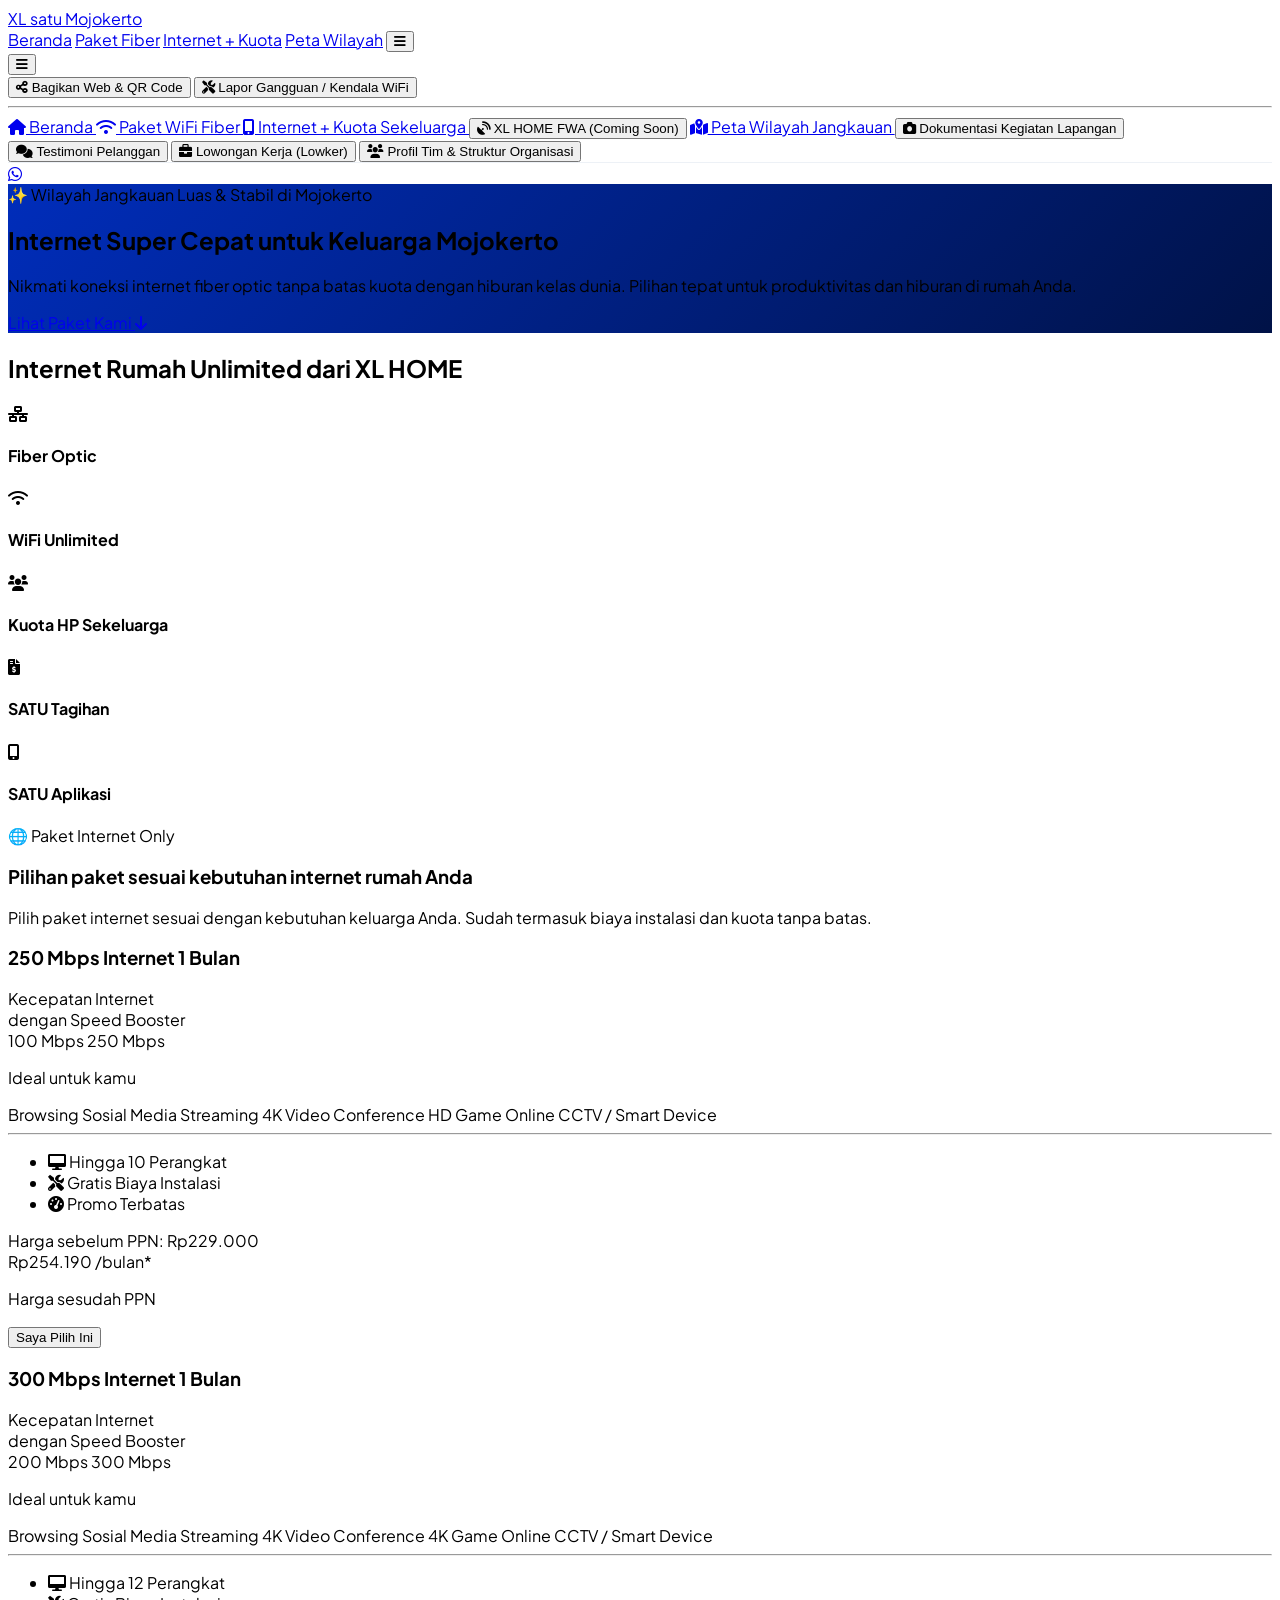
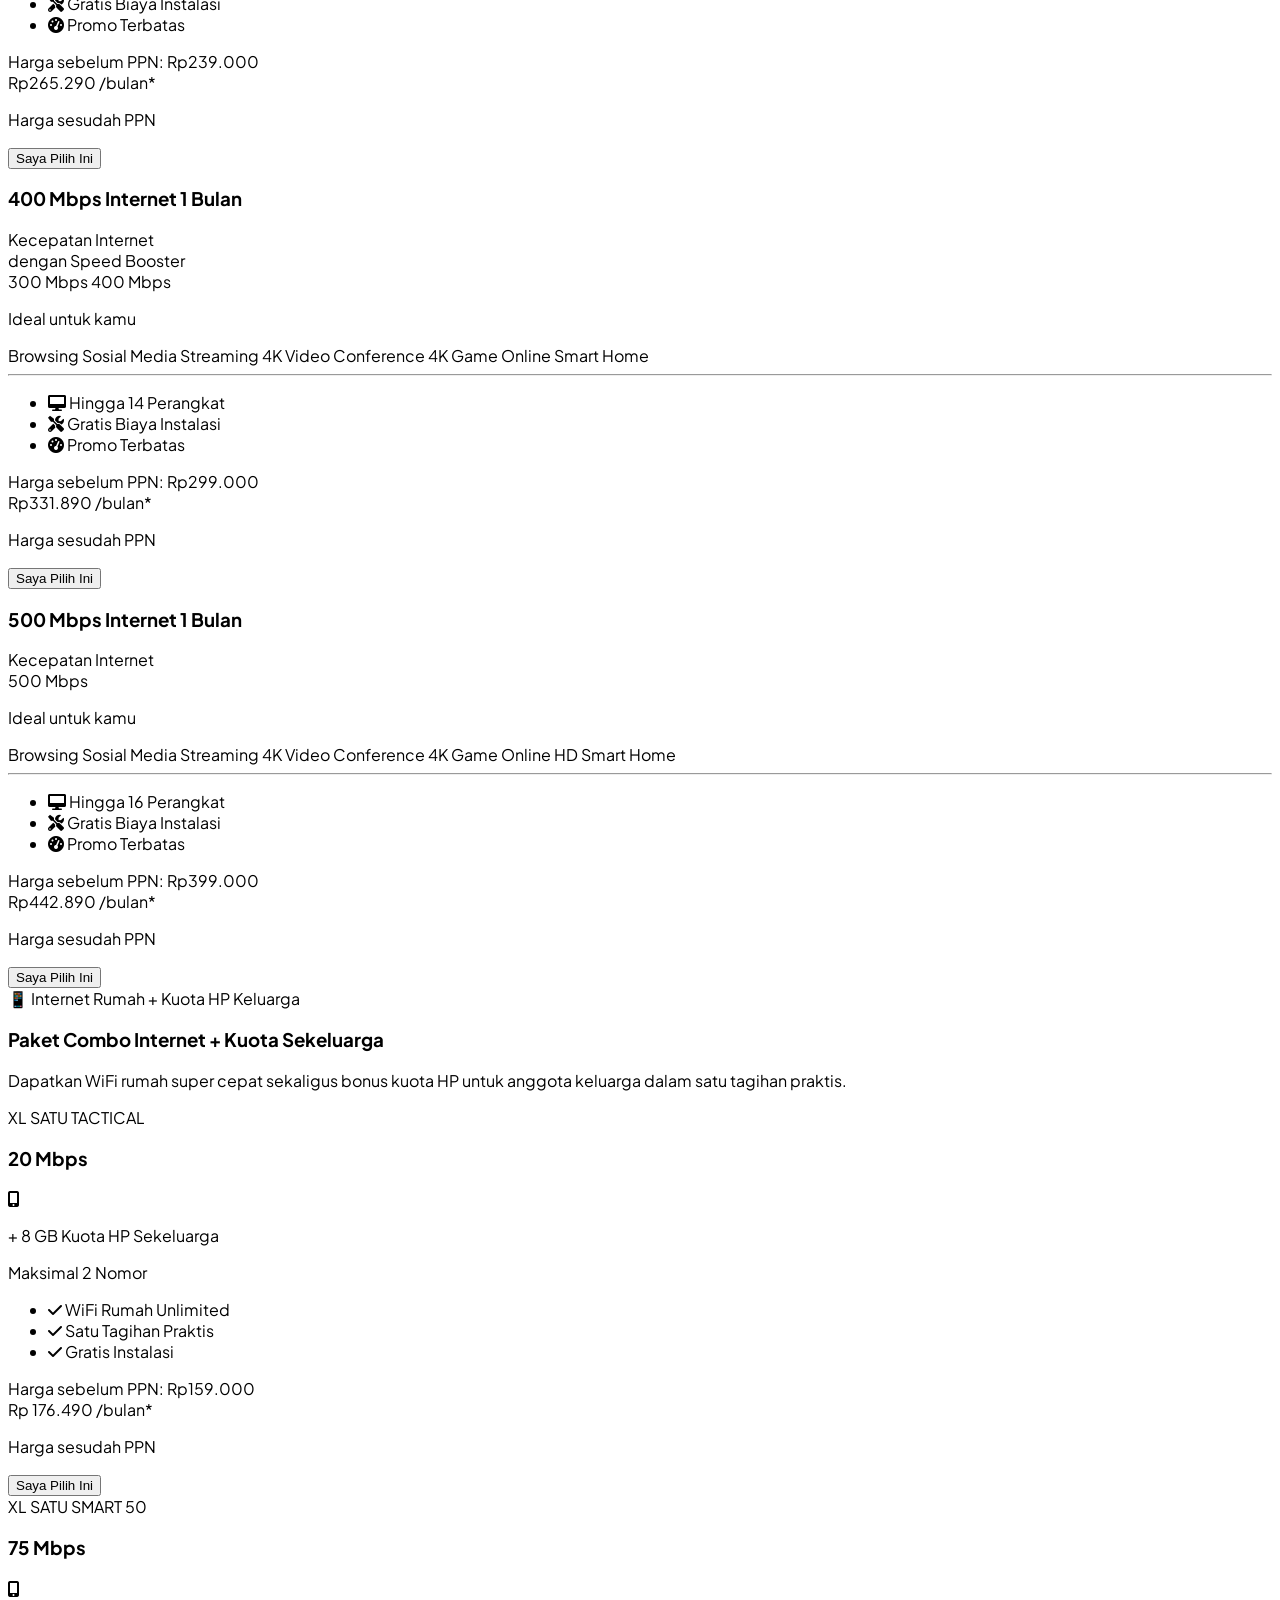
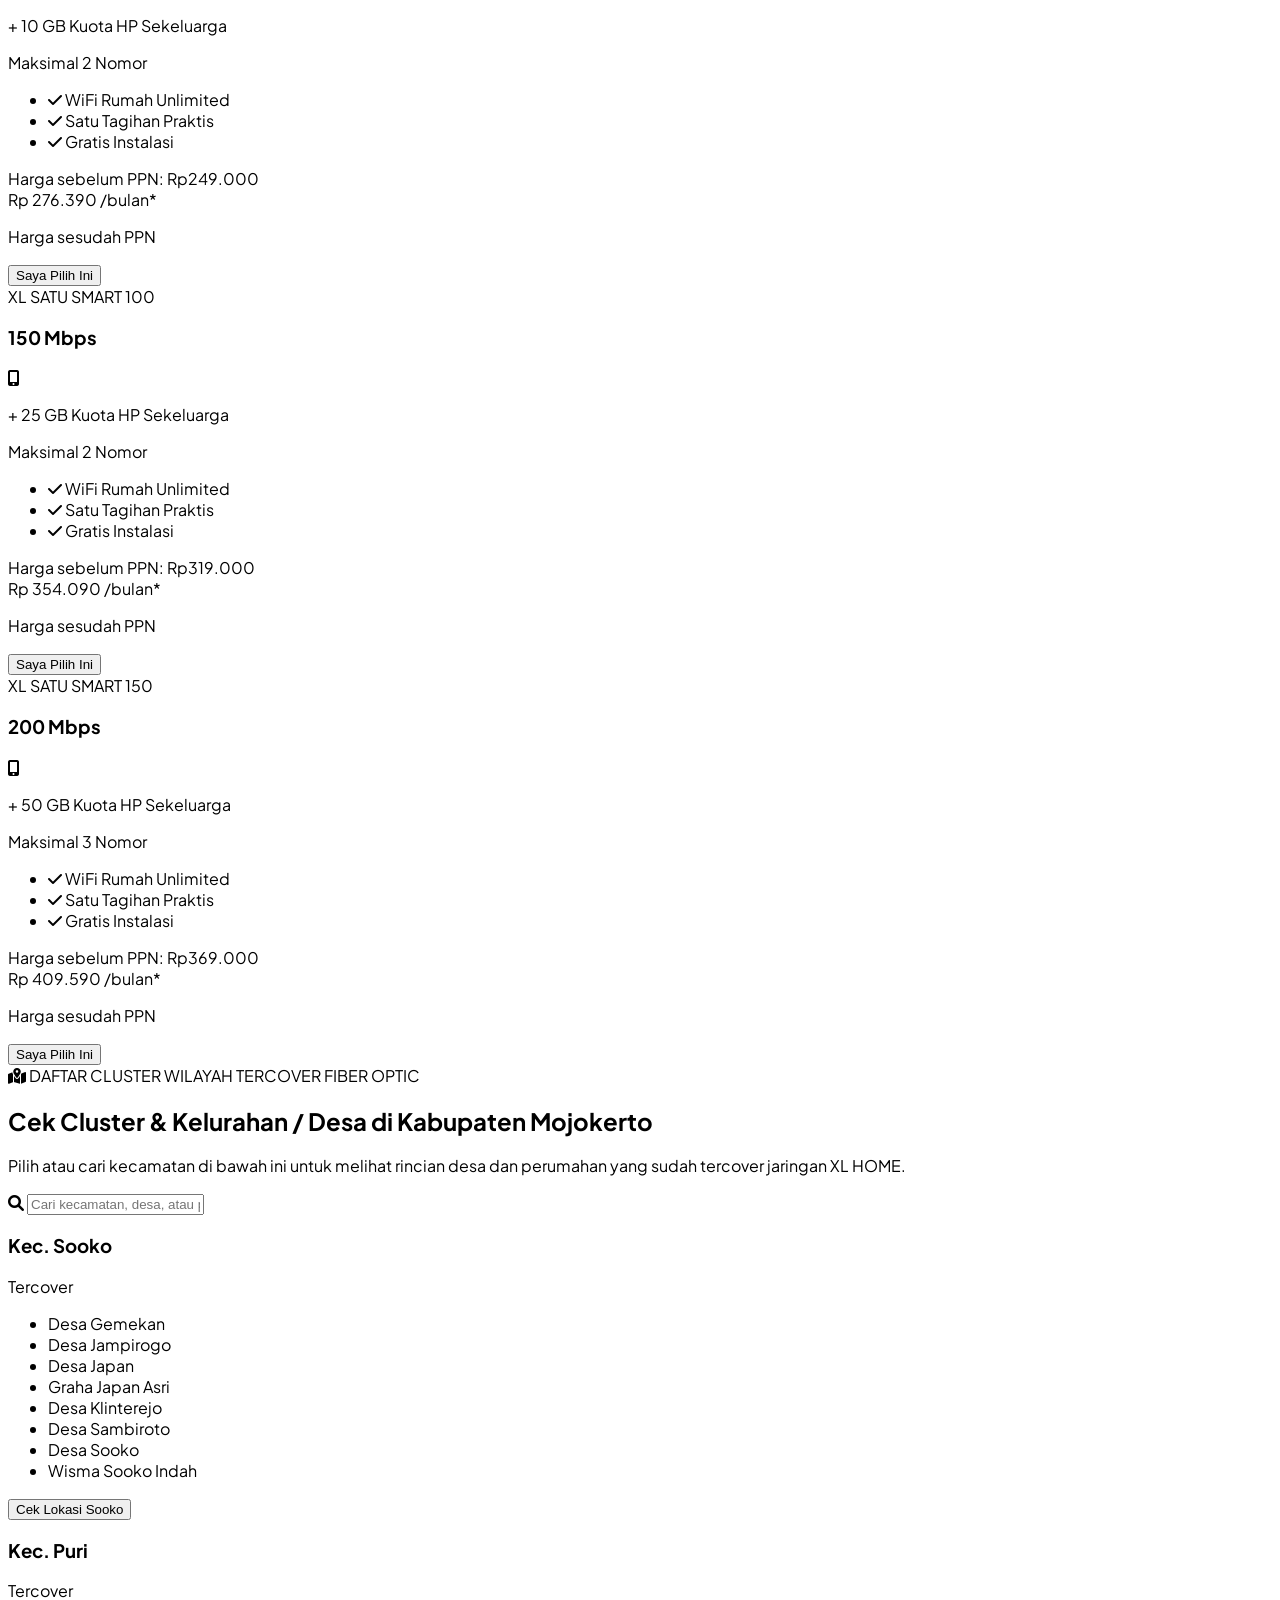
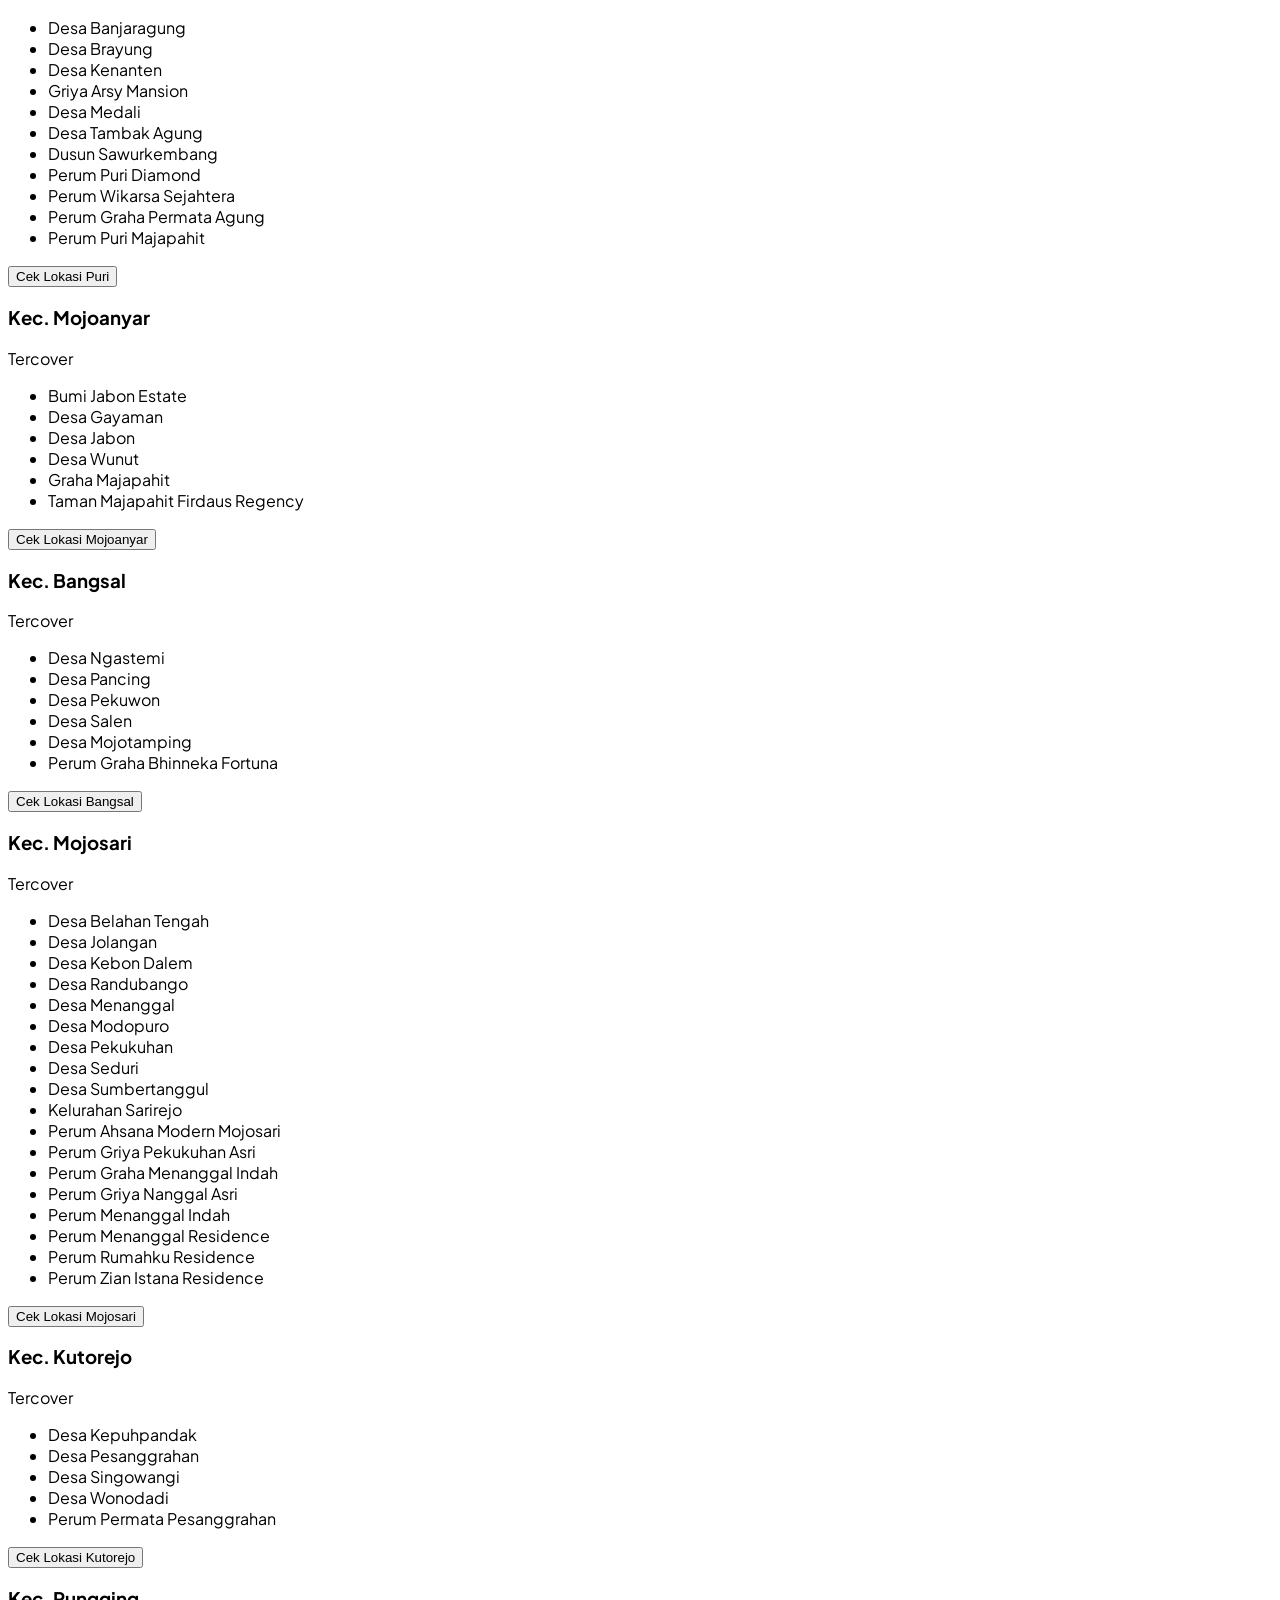
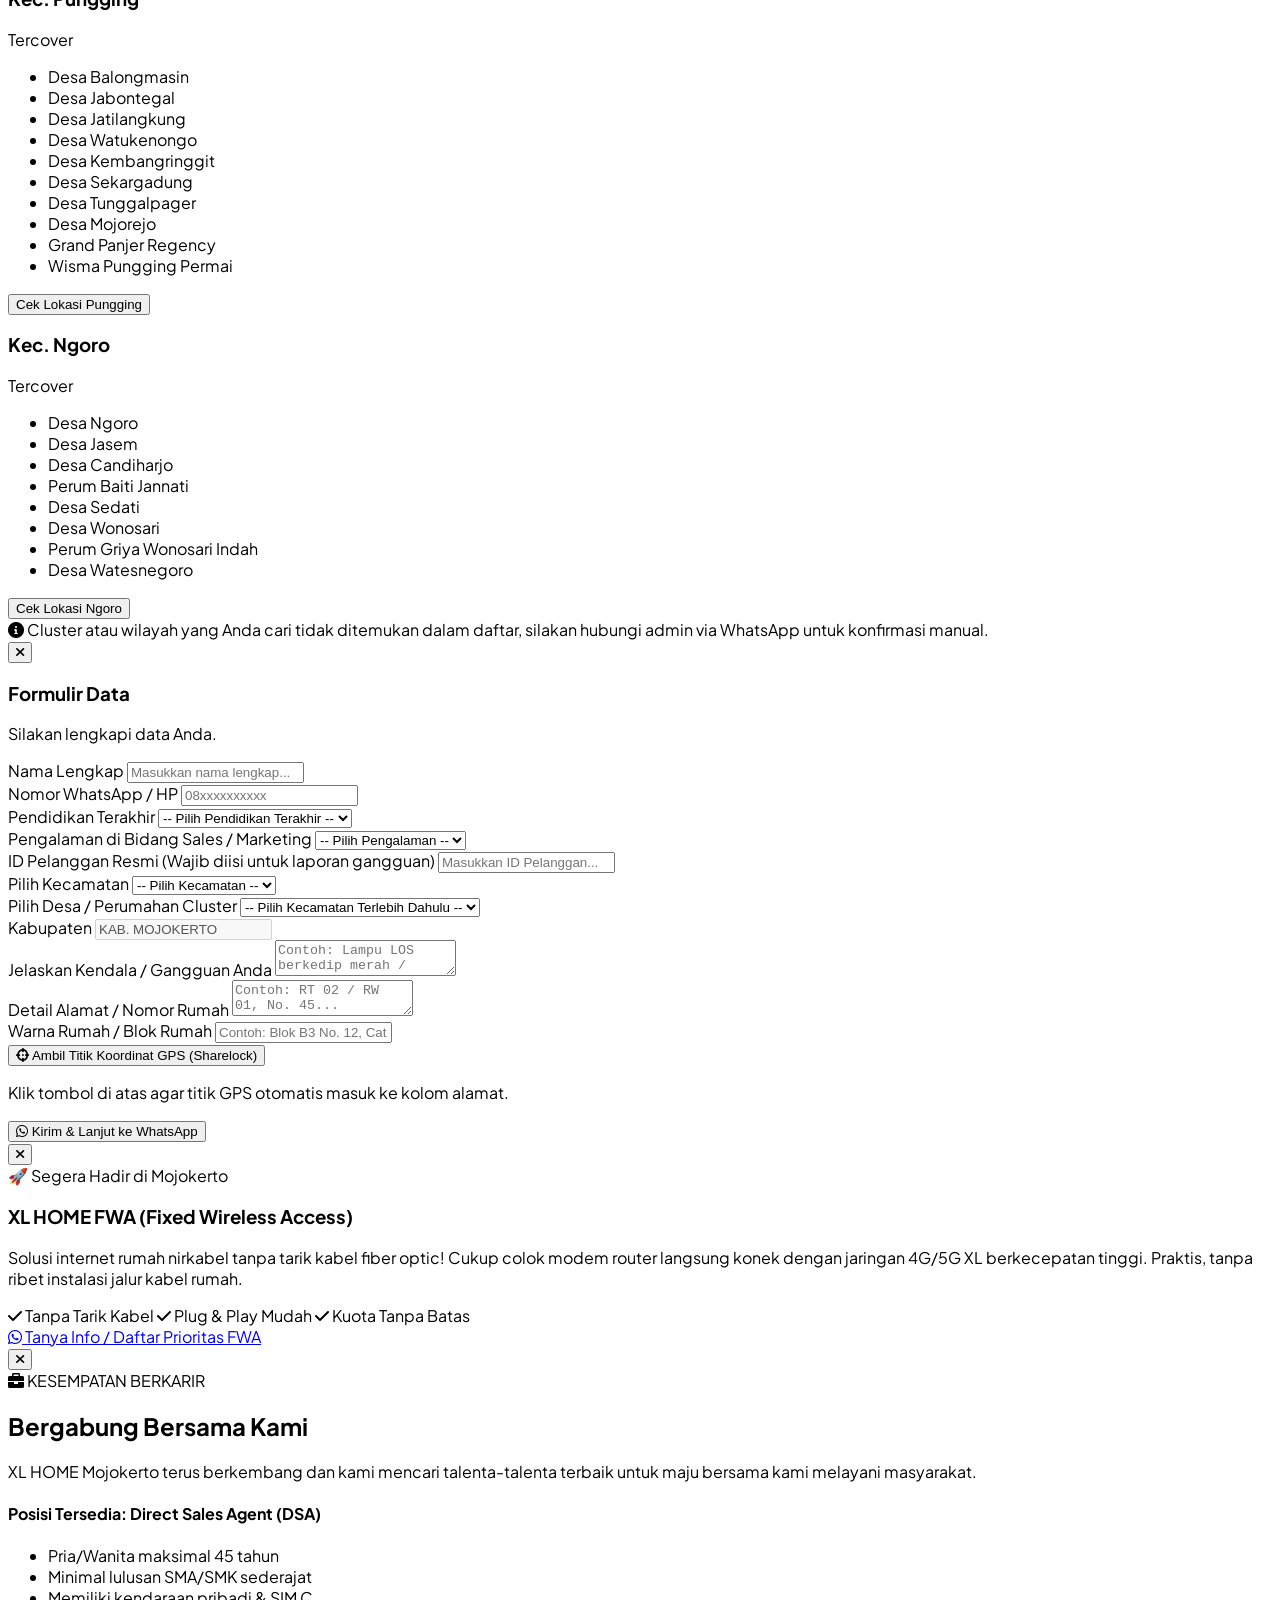
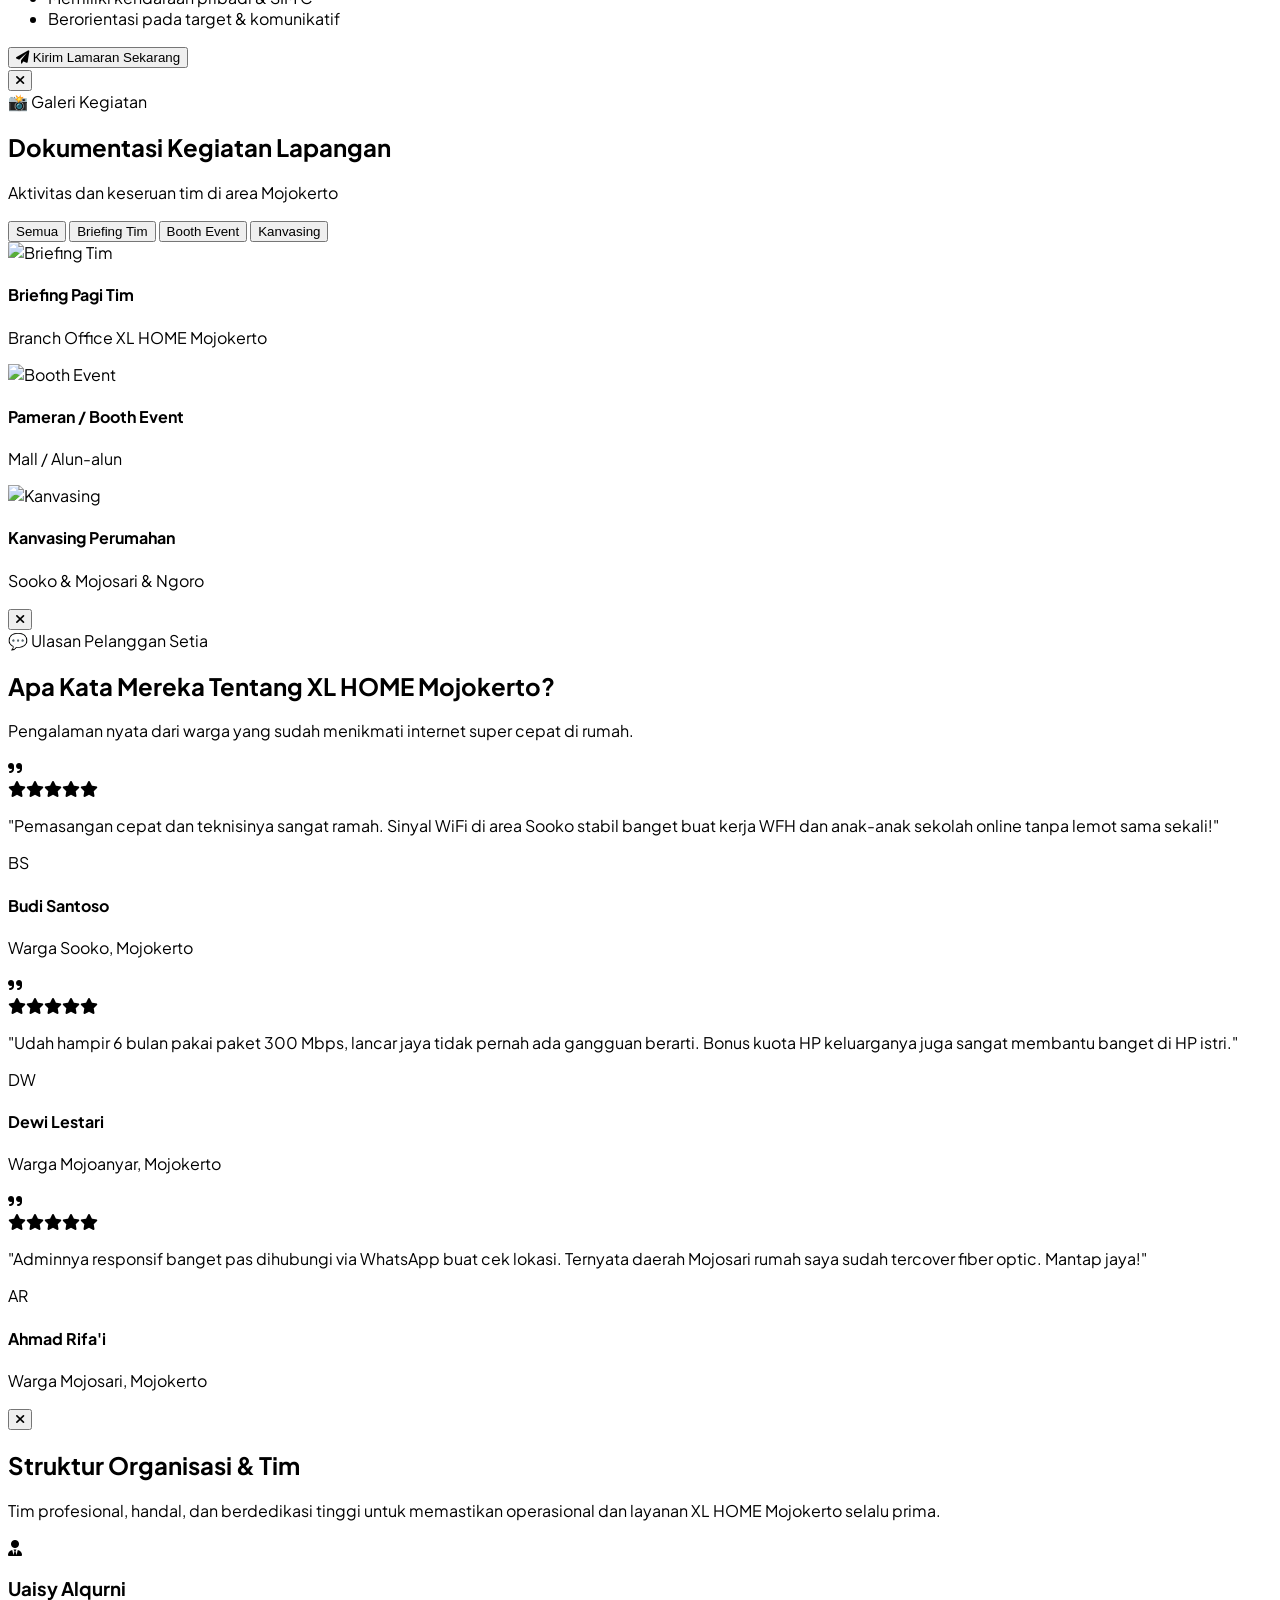
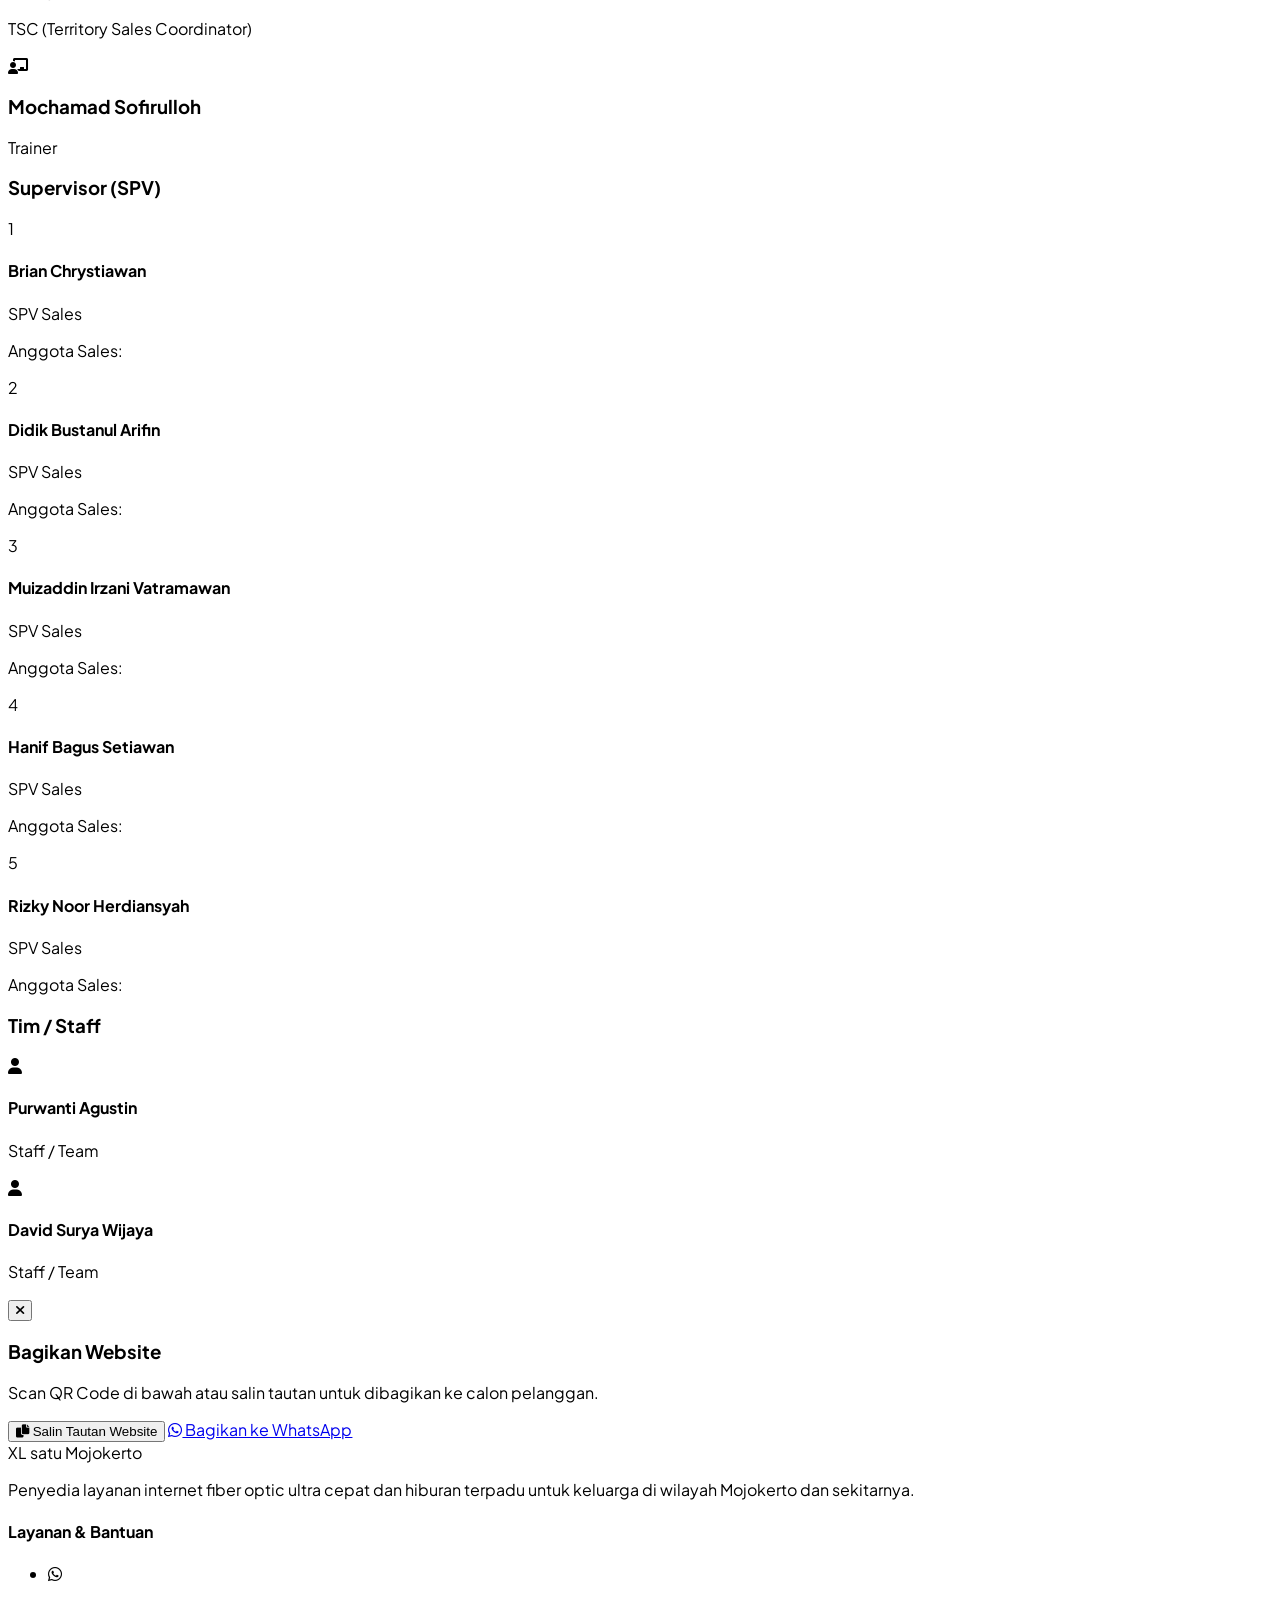
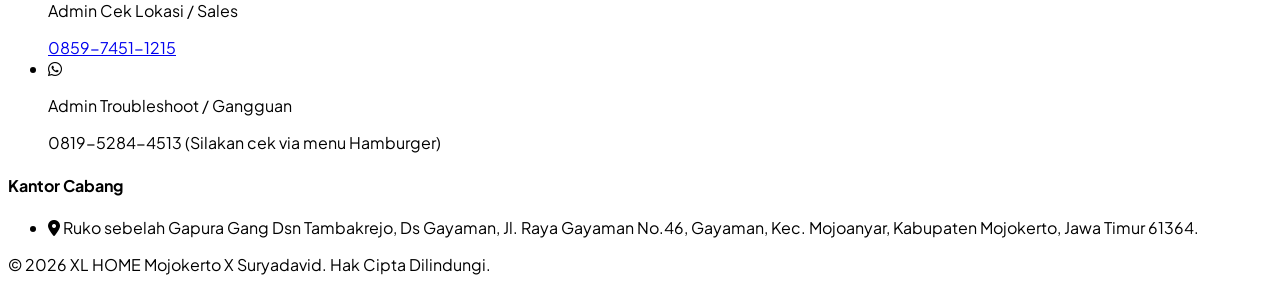
==== commit 108a4514: "Update index.html" ====
--- a/index.html
+++ b/index.html
@@ -63,7 +63,7 @@
                     <i class="fas fa-mobile-alt w-5 text-emerald-600"></i> Internet + Kuota Sekeluarga
                 </a>
                 <button onclick="openFwaModal(); toggleMobileMenu();" class="flex items-center gap-3 w-full px-4 py-3 text-slate-700 font-semibold hover:bg-blue-50 hover:text-[#002dbb] rounded-xl transition text-left">
-                    <i class="fas fa-satellite-dish w-5 text-amber-500"></i> XL SATU FWA (Coming Soon)
+                    <i class="fas fa-satellite-dish w-5 text-amber-500"></i> XL HOME FWA (Coming Soon)
                 </button>
                 <a href="#coverage" class="mobile-link flex items-center gap-3 px-4 py-3 text-slate-700 font-semibold hover:bg-blue-50 hover:text-[#002dbb] rounded-xl transition">
                     <i class="fas fa-map-marked-alt w-5 text-emerald-500"></i> Peta Wilayah Jangkauan
@@ -548,7 +548,7 @@
                     </span>
                 </div>
                 <h2 class="text-3xl md:text-4xl font-extrabold text-[#002dbb] mb-4 tracking-tight">Cek Cluster & Kelurahan / Desa di Kabupaten Mojokerto</h2>
-                <p class="text-slate-500 max-w-2xl mx-auto">Pilih atau cari kecamatan di bawah ini untuk melihat rincian desa dan perumahan yang sudah tercover jaringan XL Satu.</p>
+                <p class="text-slate-500 max-w-2xl mx-auto">Pilih atau cari kecamatan di bawah ini untuk melihat rincian desa dan perumahan yang sudah tercover jaringan XL HOME.</p>
             </div>
 
             <div class="max-w-xl mx-auto mb-10" data-aos="fade-up" data-aos-delay="100">
@@ -854,7 +854,7 @@
                     <span class="inline-block bg-amber-400 text-slate-900 font-bold px-3 py-1 rounded-full text-[10px] uppercase tracking-wider mb-3 shadow-sm">
                         🚀 Segera Hadir di Mojokerto
                     </span>
-                    <h3 class="text-xl md:text-2xl font-bold mb-3 tracking-tight">XL SATU FWA (Fixed Wireless Access)</h3>
+                    <h3 class="text-xl md:text-2xl font-bold mb-3 tracking-tight">XL HOME FWA (Fixed Wireless Access)</h3>
                     <p class="text-slate-300 text-xs md:text-sm leading-relaxed mb-4 font-light">
                         Solusi internet rumah nirkabel tanpa tarik kabel fiber optic! Cukup colok modem router langsung konek dengan jaringan 4G/5G XL berkecepatan tinggi. Praktis, tanpa ribet instalasi jalur kabel rumah.
                     </p>
@@ -932,7 +932,7 @@
                     <img src="https://placehold.co/600x400/002dbb/ffffff?text=Briefing+Pagi+Tim" alt="Briefing Tim" class="w-full h-48 object-cover group-hover:scale-105 transition duration-500">
                     <div class="absolute inset-0 bg-gradient-to-t from-slate-900/90 via-slate-900/40 to-transparent flex flex-col justify-end p-4 text-white">
                         <h4 class="font-bold text-sm mb-0.5">Briefing Pagi Tim</h4>
-                        <p class="text-[10px] text-[#b2ff05] font-semibold">Branch Office XL Satu Mojokerto</p>
+                        <p class="text-[10px] text-[#b2ff05] font-semibold">Branch Office XL HOME Mojokerto</p>
                     </div>
                 </div>
 
@@ -965,7 +965,7 @@
                 <span class="inline-block bg-blue-50 text-[#002dbb] px-4 py-1.5 rounded-full text-xs font-bold tracking-wider uppercase mb-2">
                     💬 Ulasan Pelanggan Setia
                 </span>
-                <h2 class="text-2xl md:text-3xl font-extrabold text-[#002dbb] mb-2 tracking-tight">Apa Kata Mereka Tentang XL SATU Mojokerto?</h2>
+                <h2 class="text-2xl md:text-3xl font-extrabold text-[#002dbb] mb-2 tracking-tight">Apa Kata Mereka Tentang XL HOME Mojokerto?</h2>
                 <p class="text-slate-500 text-xs md:text-sm">Pengalaman nyata dari warga yang sudah menikmati internet super cepat di rumah.</p>
             </div>
 
@@ -1043,7 +1043,7 @@
                 <i class="fas fa-times"></i>
             </button>
             <h2 class="text-2xl md:text-3xl font-extrabold text-[#002dbb] mb-2 text-center tracking-tight">Struktur Organisasi & Tim</h2>
-            <p class="text-slate-500 text-xs md:text-sm text-center mb-8">Tim profesional, handal, dan berdedikasi tinggi untuk memastikan operasional dan layanan XL Satu Mojokerto selalu prima.</p>
+            <p class="text-slate-500 text-xs md:text-sm text-center mb-8">Tim profesional, handal, dan berdedikasi tinggi untuk memastikan operasional dan layanan XL HOME Mojokerto selalu prima.</p>
 
             <div class="max-w-md mx-auto mb-6">
                 <div class="bg-slate-50 rounded-3xl p-6 shadow-sm border border-slate-100 text-center card-hover">
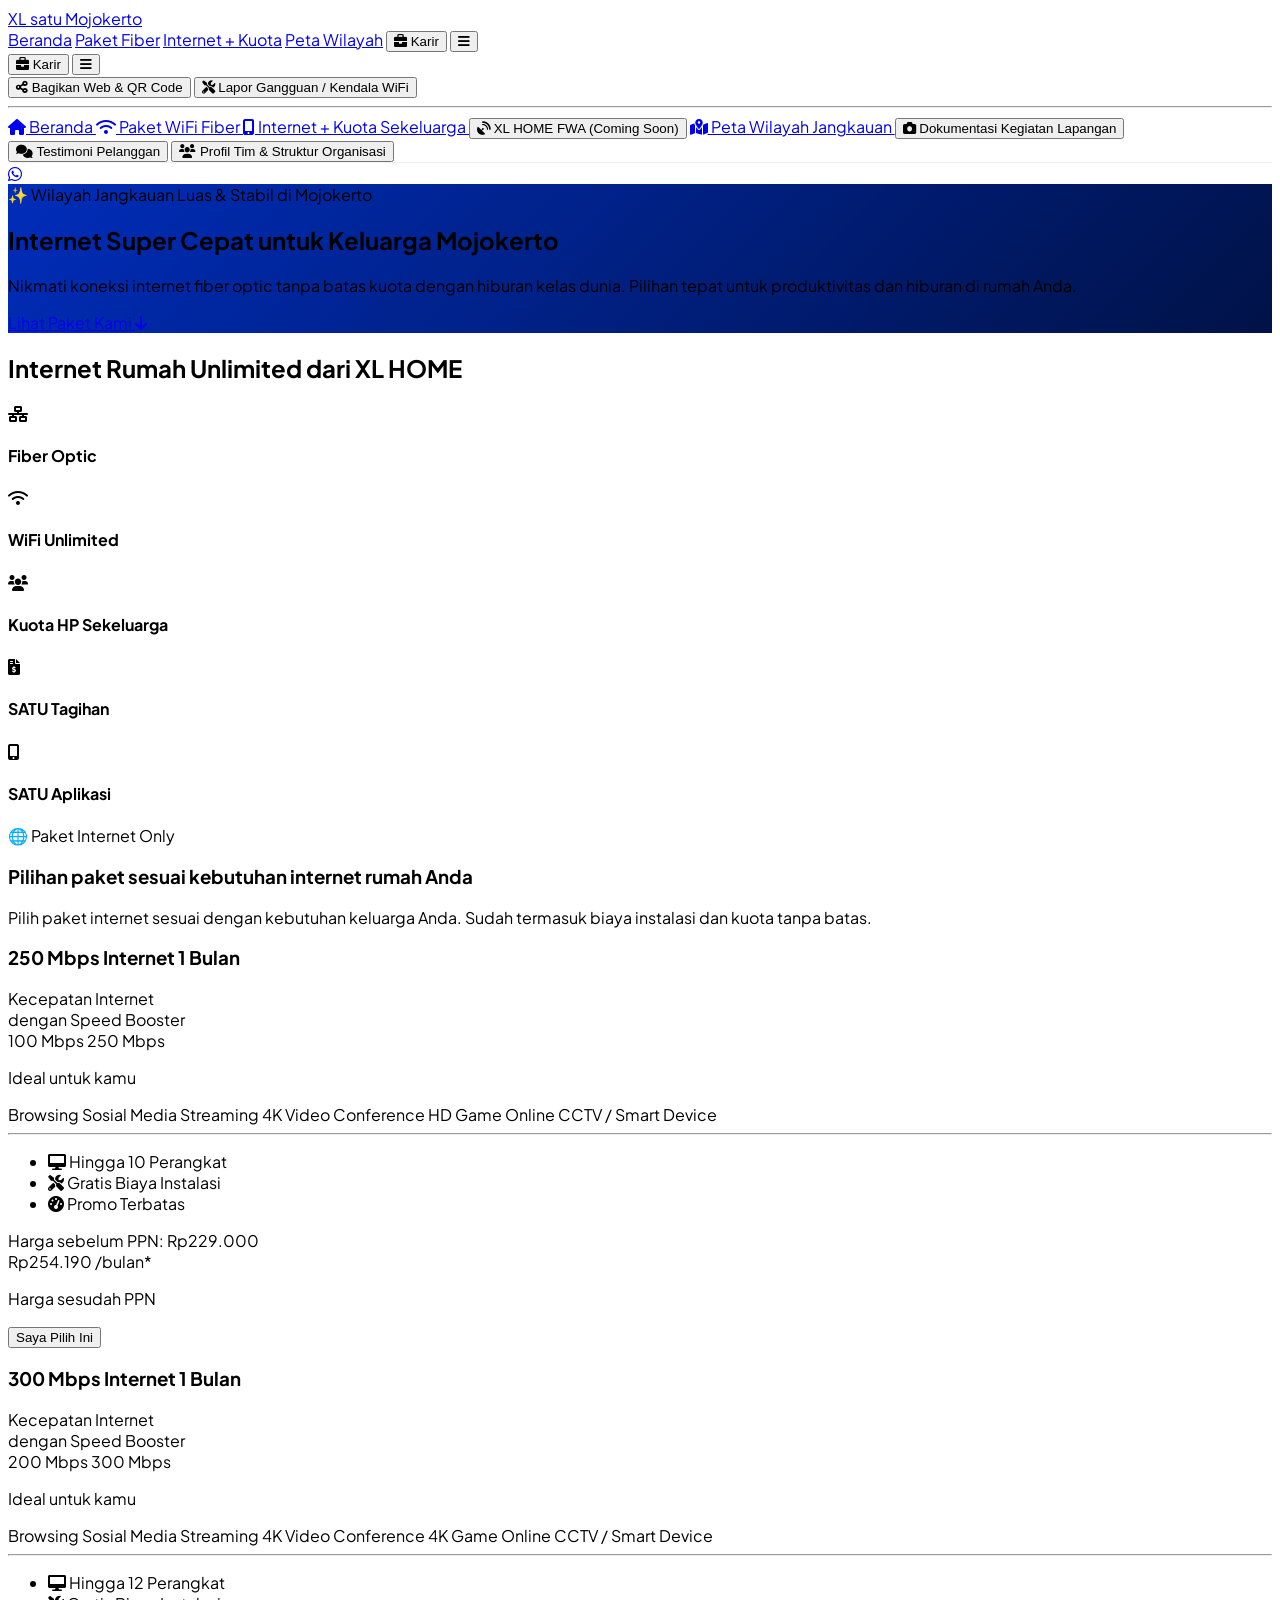
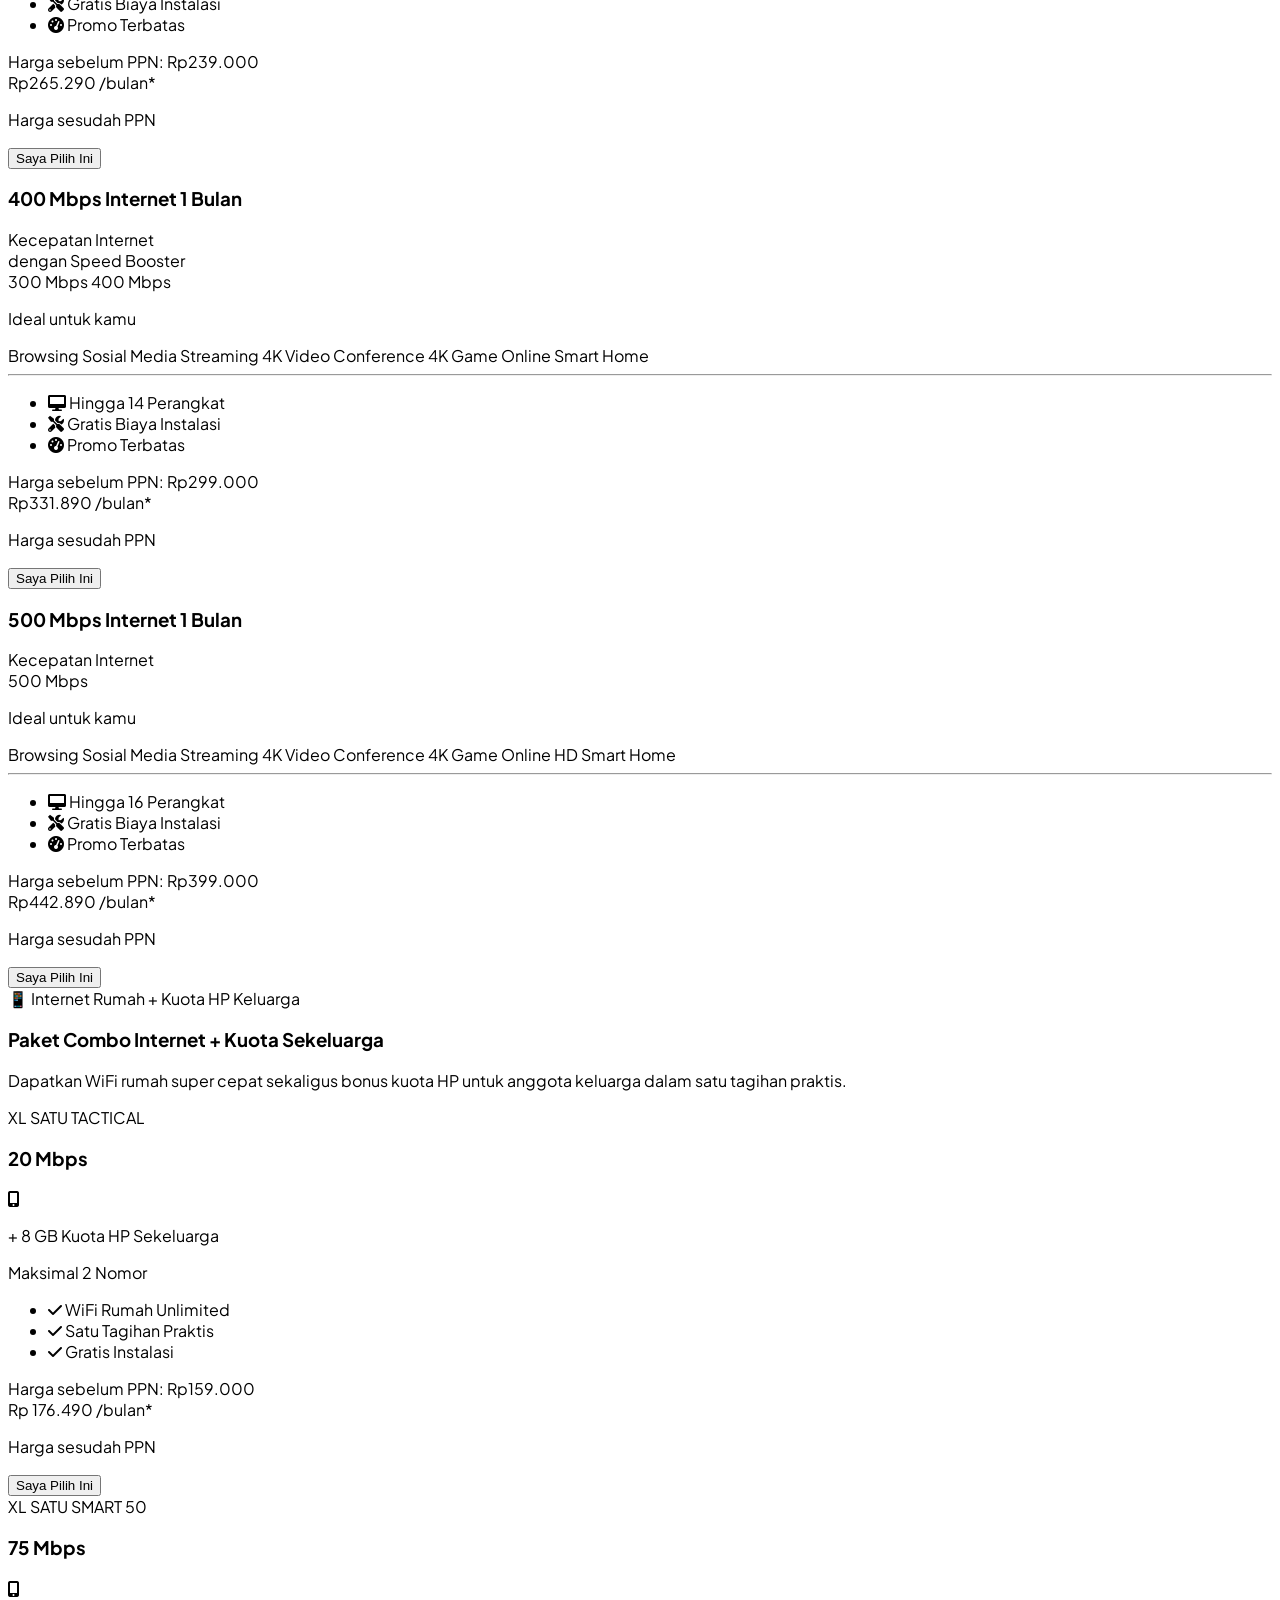
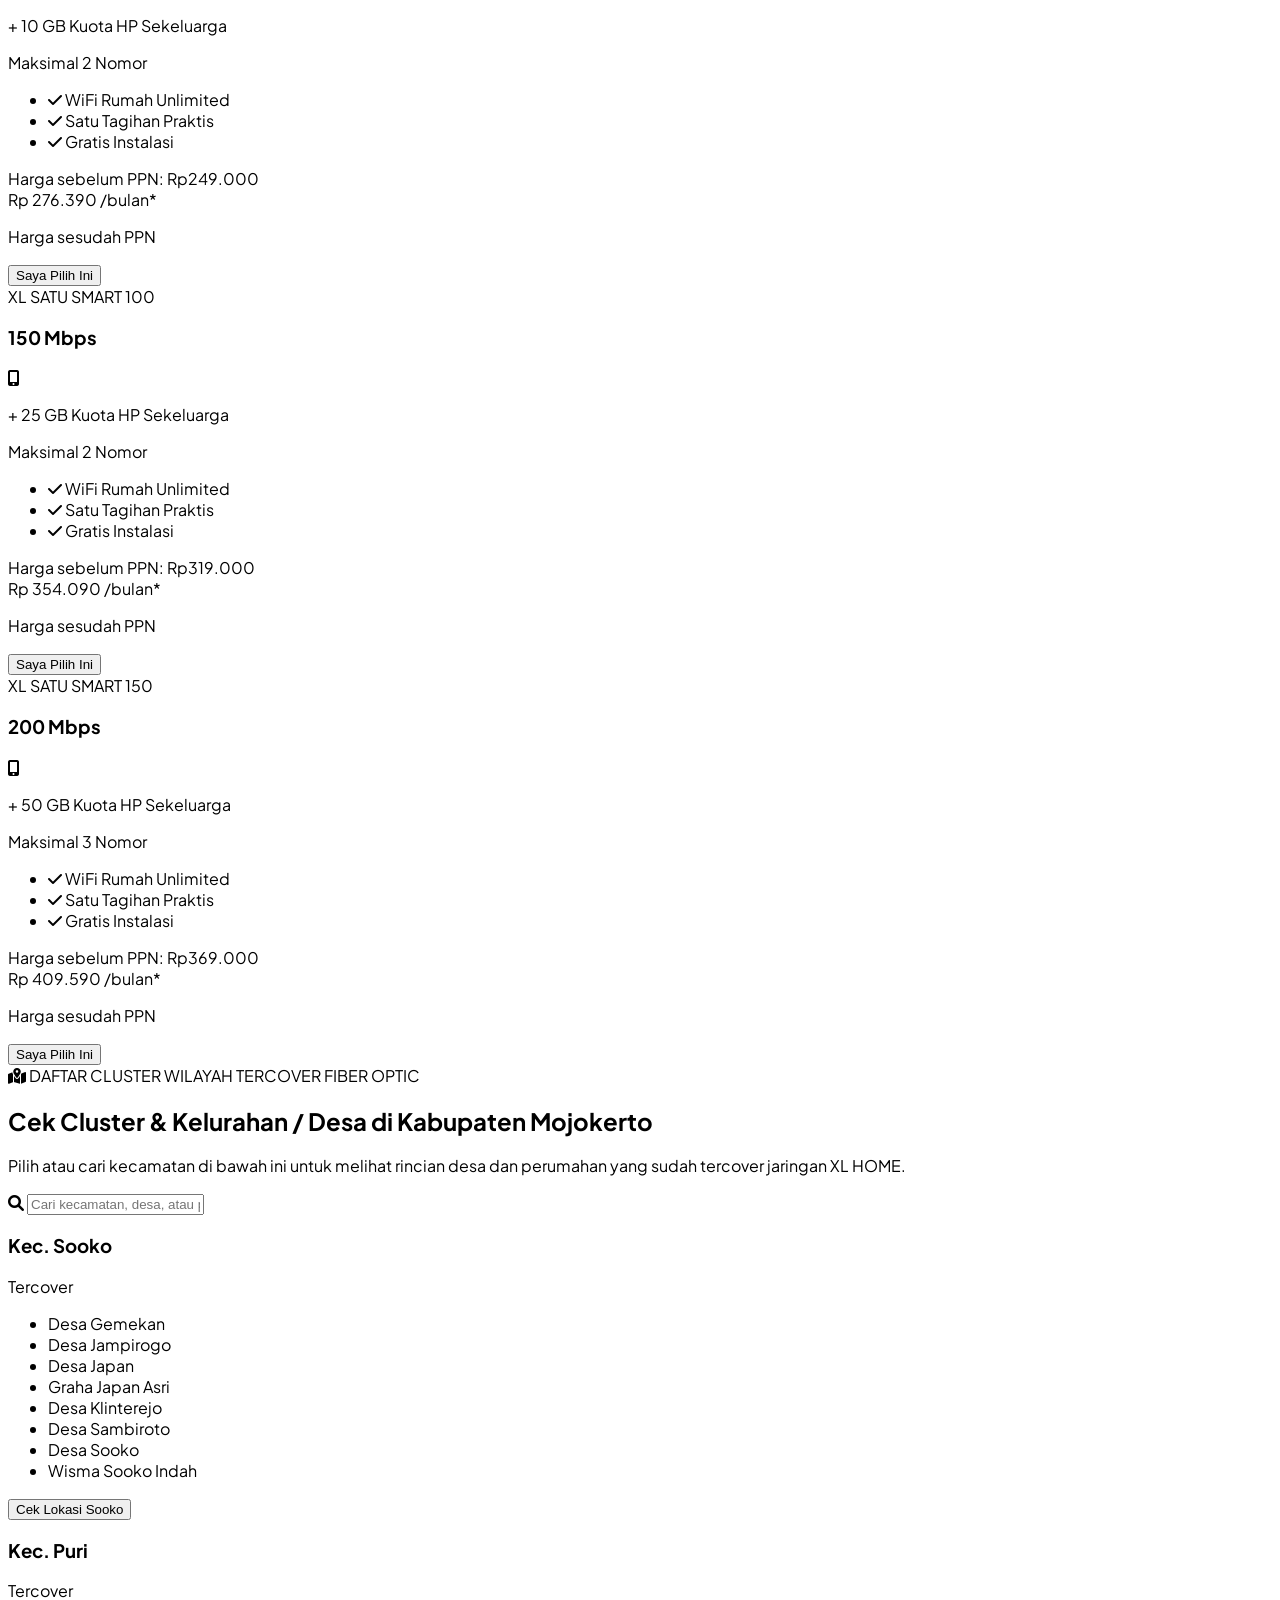
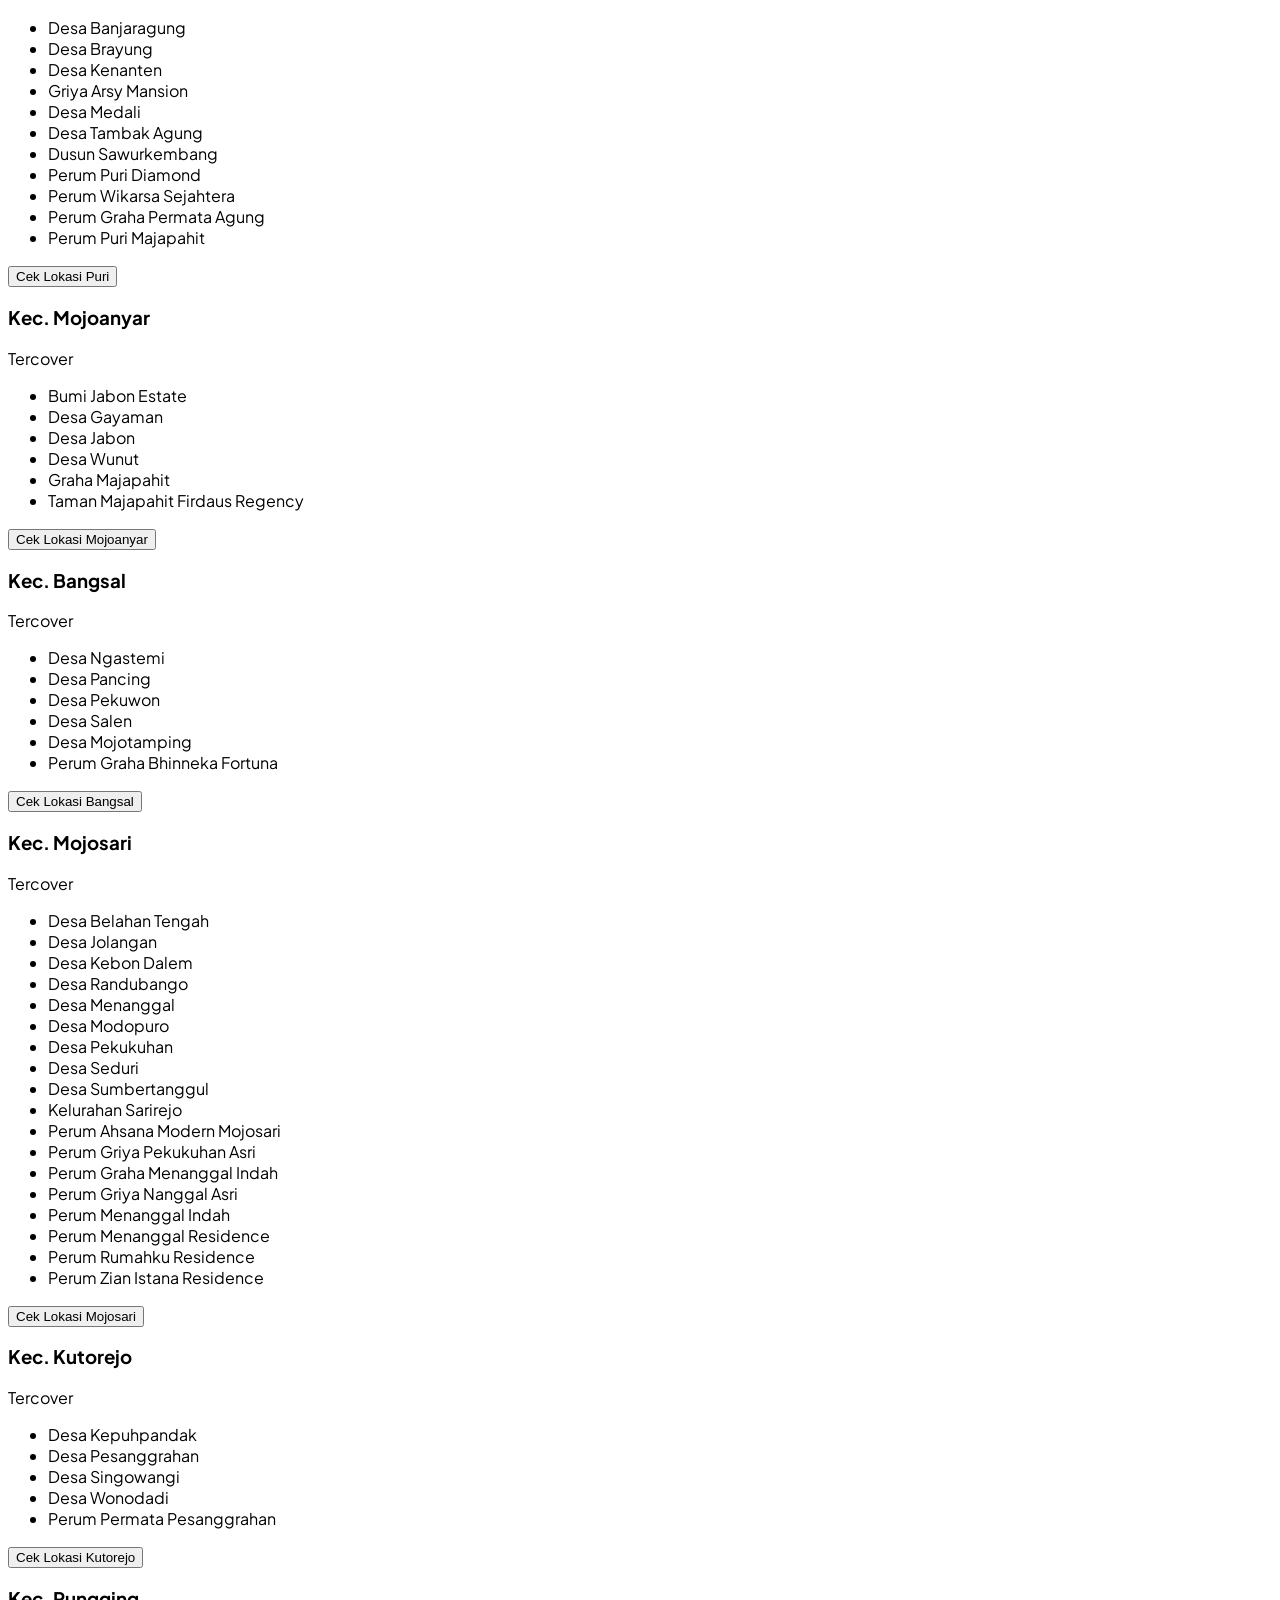
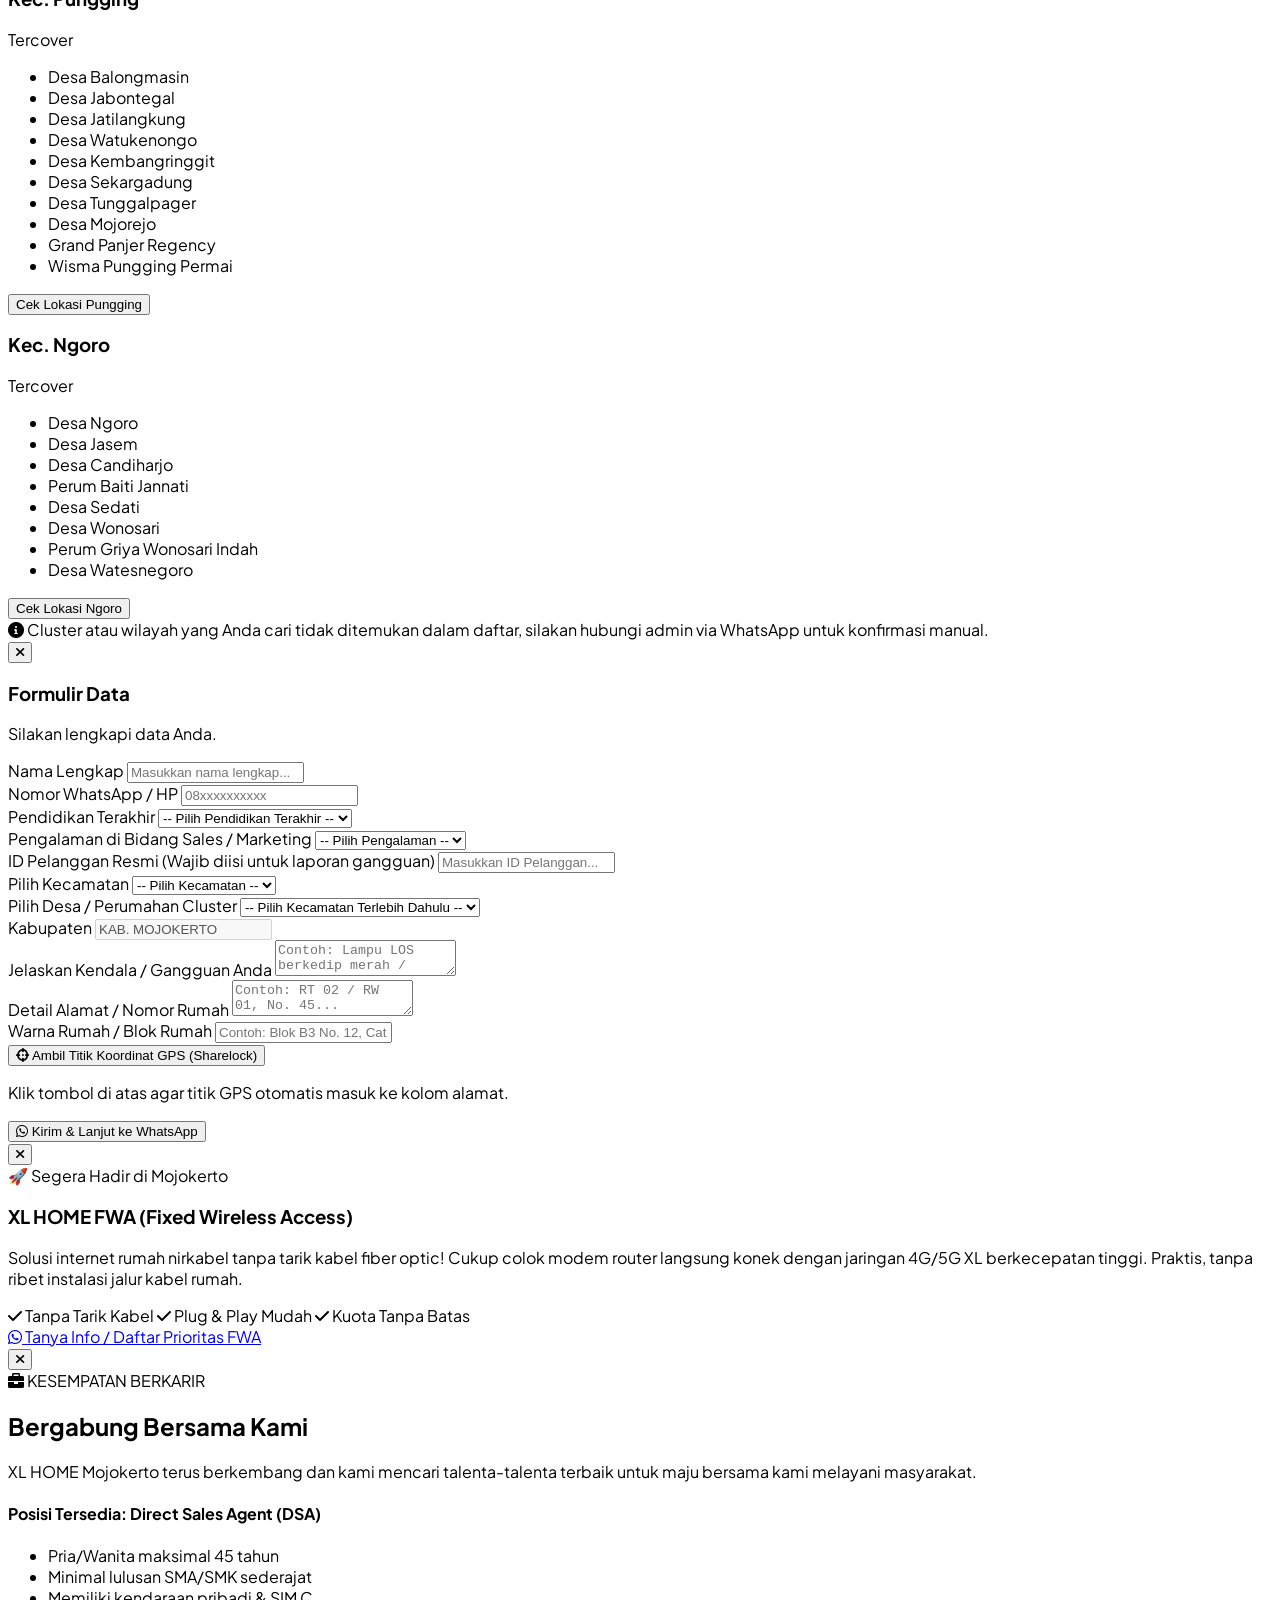
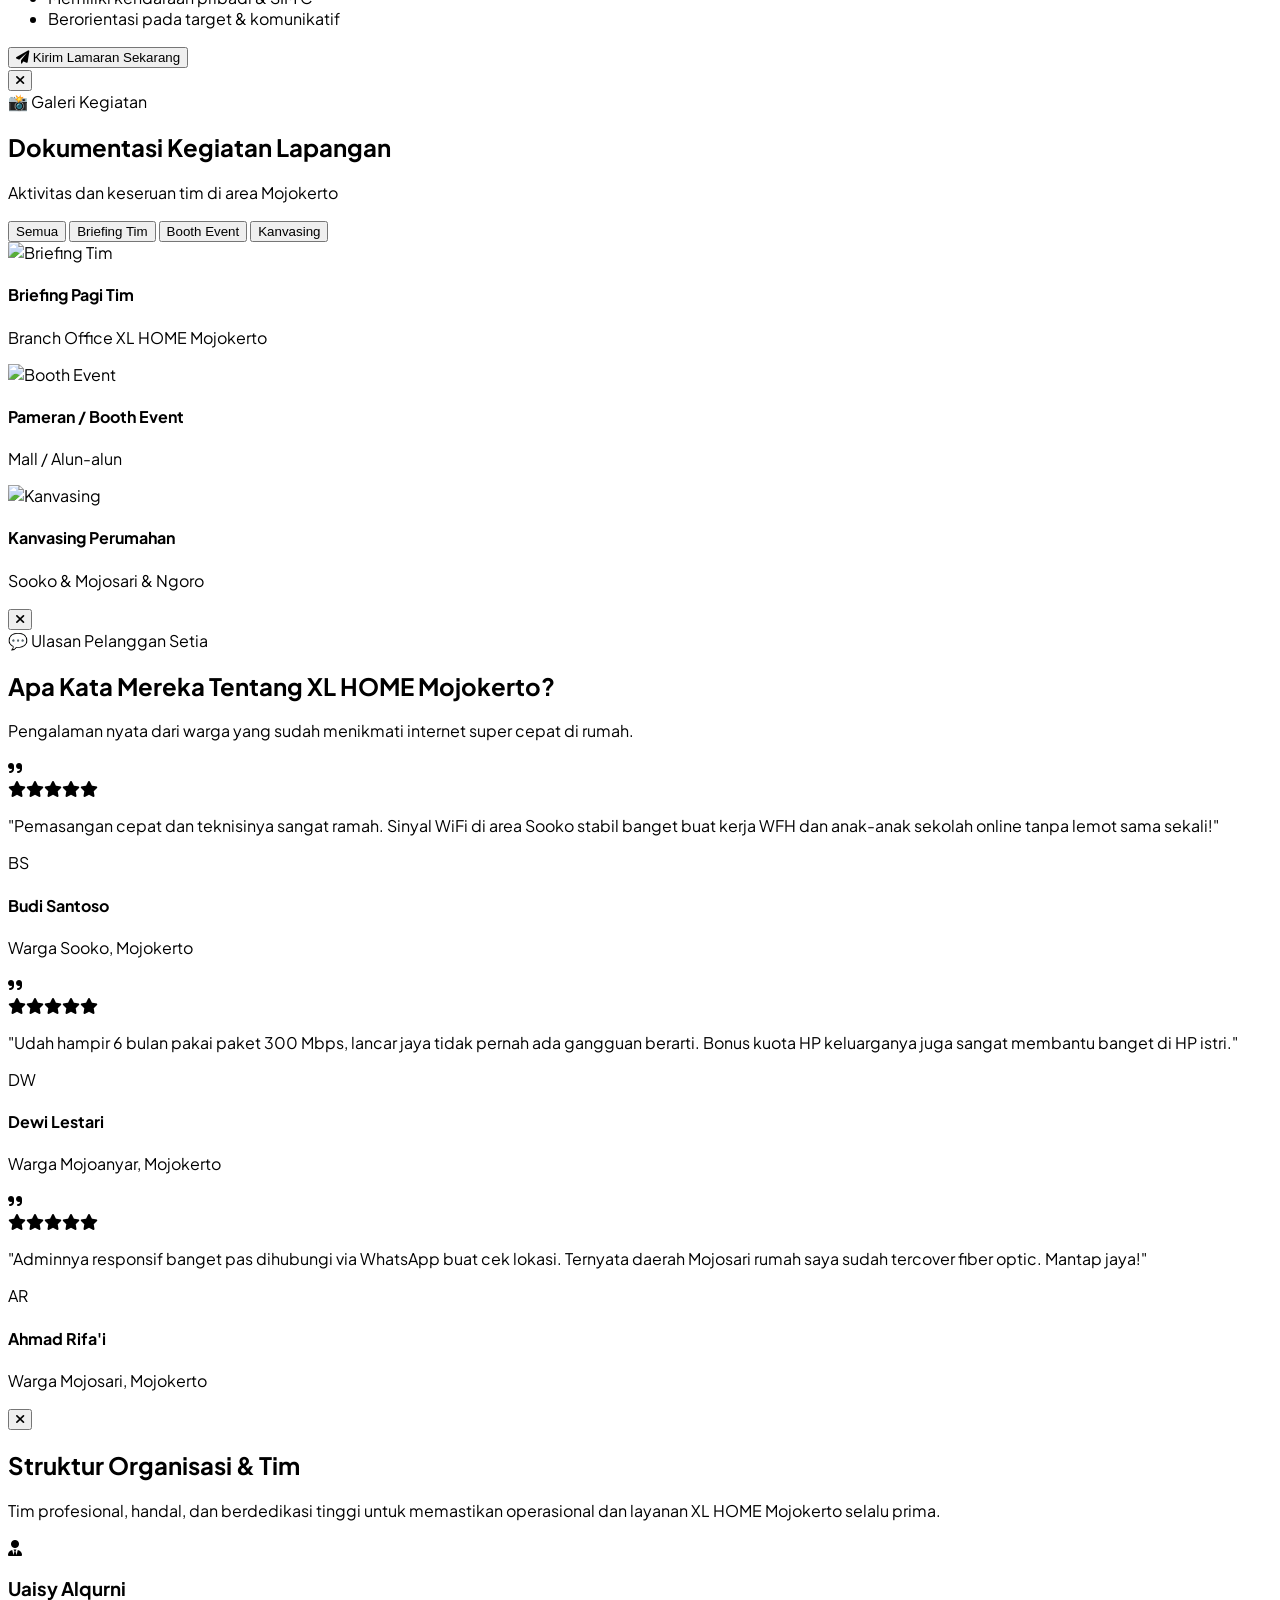
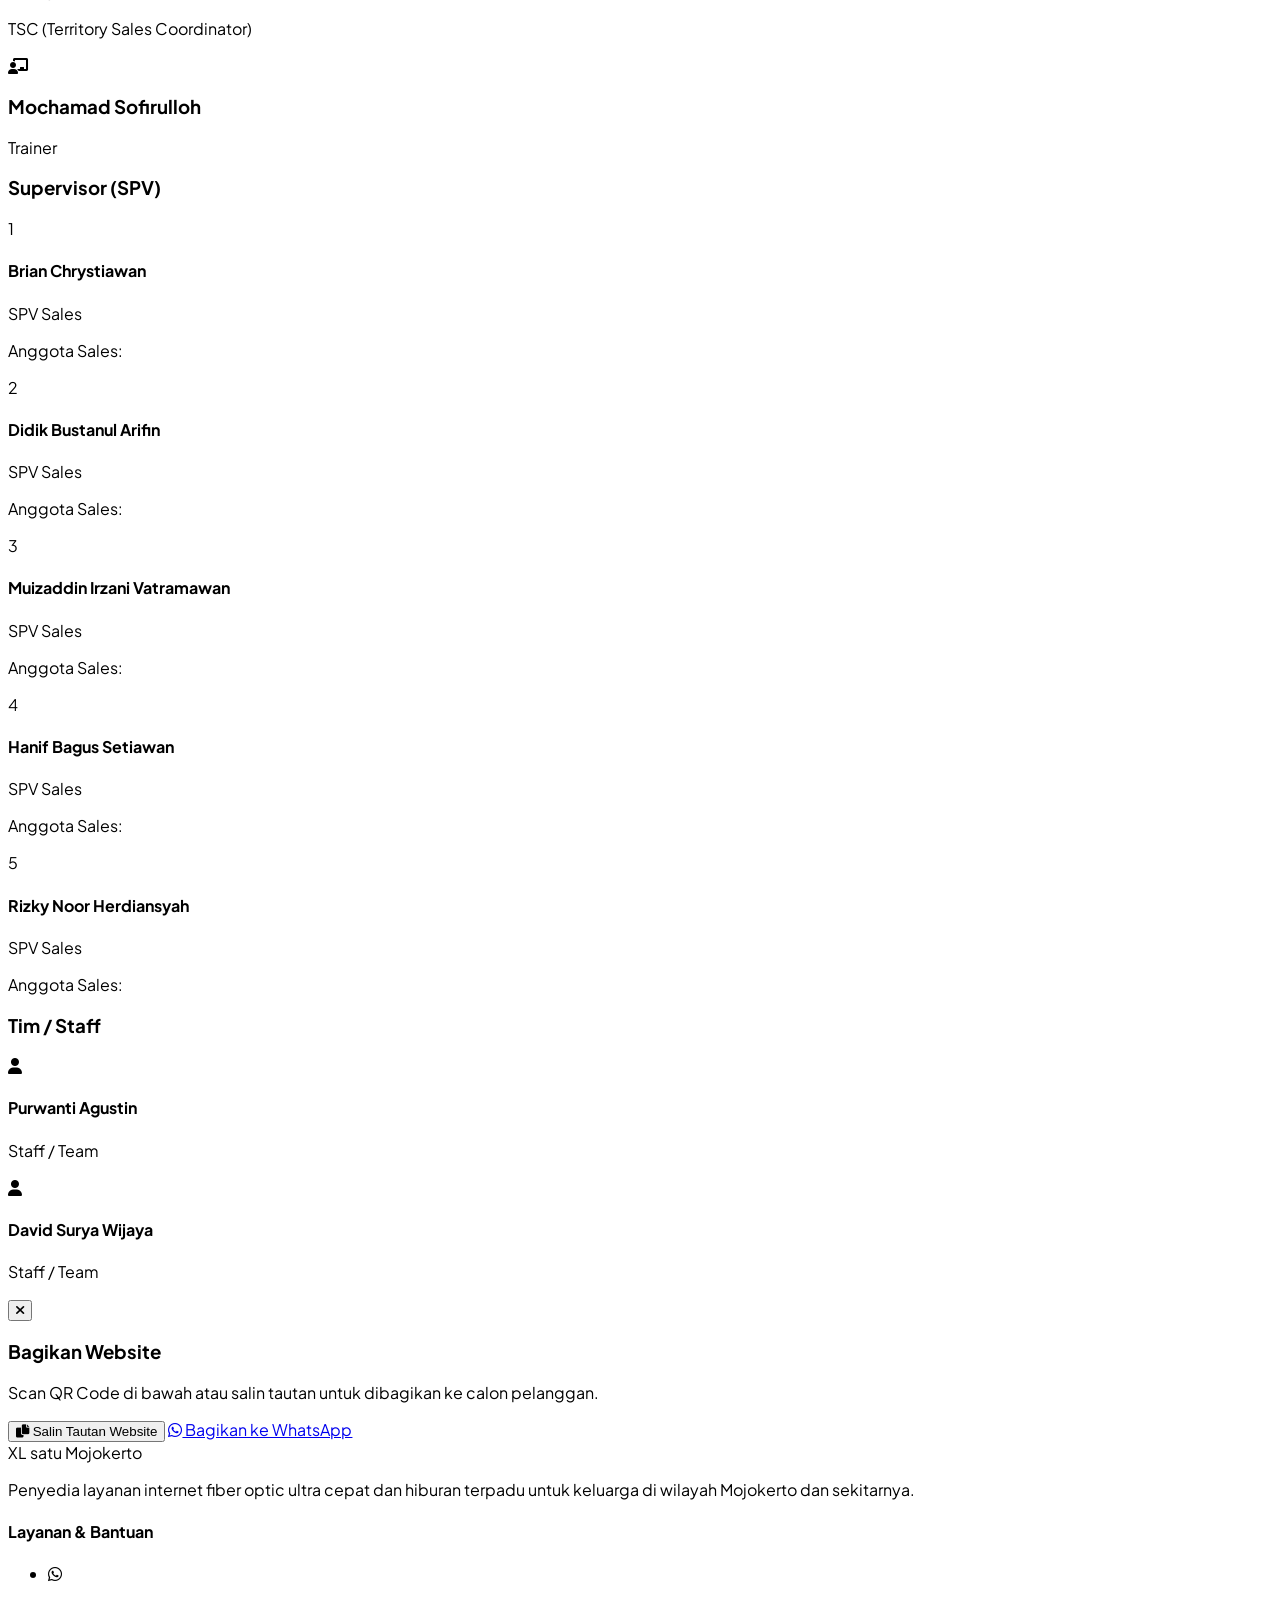
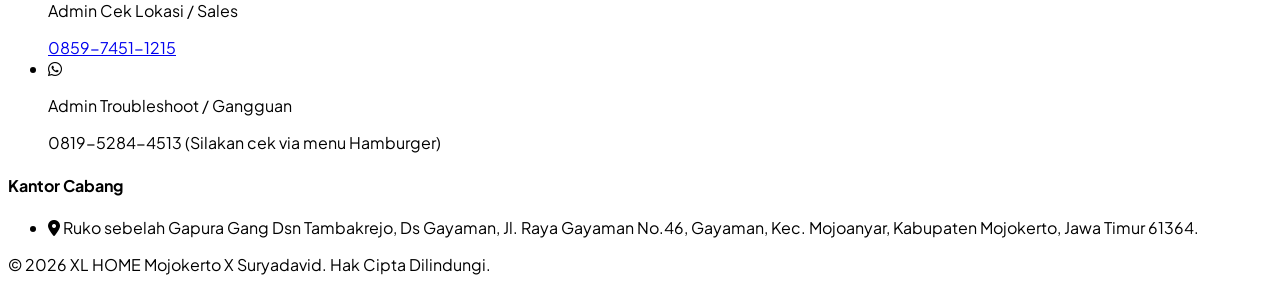
==== commit ffe67ca8: "Update index.html" ====
--- a/index.html
+++ b/index.html
@@ -29,12 +29,24 @@
                     <a href="#paket-kuota" class="text-slate-600 hover:text-[#002dbb] font-medium transition duration-200">Internet + Kuota</a>
                     <a href="#coverage" class="text-slate-600 hover:text-[#002dbb] font-medium transition duration-200">Peta Wilayah</a>
 
+                    <!-- KARIR DI LUAR HAMBURGER -->
+                    <button onclick="openKarirModal()" class="flex items-center gap-2 text-[#002dbb] hover:text-blue-700 font-semibold transition duration-200">
+                        <i class="fas fa-briefcase"></i> Karir
+                    </button>
+
+                    <!-- HAMBURGER -->
                     <button id="pc-menu-button" class="text-slate-700 hover:text-[#002dbb] focus:outline-none p-2.5 rounded-xl bg-slate-100 transition ml-2">
                         <i class="fas fa-bars text-lg"></i>
                     </button>
                 </div>
 
-                <div class="md:hidden flex items-center">
+                <div class="md:hidden flex items-center gap-2">
+                    <!-- KARIR DI LUAR HAMBURGER -->
+                    <button onclick="openKarirModal()" class="flex items-center gap-1.5 px-3 py-2 rounded-xl text-[#002dbb] font-semibold text-sm hover:bg-blue-50 transition">
+                        <i class="fas fa-briefcase"></i> Karir
+                    </button>
+
+                    <!-- HAMBURGER -->
                     <button id="mobile-menu-button" class="text-slate-700 hover:text-[#002dbb] focus:outline-none p-2 rounded-lg bg-slate-100 transition">
                         <i class="fas fa-bars text-xl"></i>
                     </button>
@@ -74,9 +86,6 @@
                 <button onclick="openTestimoniModal(); toggleMobileMenu();" class="flex items-center gap-3 w-full px-4 py-3 text-slate-700 font-semibold hover:bg-blue-50 hover:text-[#002dbb] rounded-xl transition text-left">
                     <i class="fas fa-comments w-5 text-amber-500"></i> Testimoni Pelanggan
                 </button>
-                <button onclick="openKarirModal(); toggleMobileMenu();" class="flex items-center gap-3 w-full px-4 py-3 text-slate-700 font-semibold hover:bg-blue-50 hover:text-[#002dbb] rounded-xl transition text-left">
-                    <i class="fas fa-briefcase w-5 text-[#002dbb]"></i> Lowongan Kerja (Lowker)
-                </button>
                 <button onclick="openStrukturModal(); toggleMobileMenu();" class="flex items-center gap-3 w-full px-4 py-3 text-slate-700 font-semibold hover:bg-blue-50 hover:text-[#002dbb] rounded-xl transition text-left">
                     <i class="fas fa-users w-5 text-[#002dbb]"></i> Profil Tim & Struktur Organisasi
                 </button>
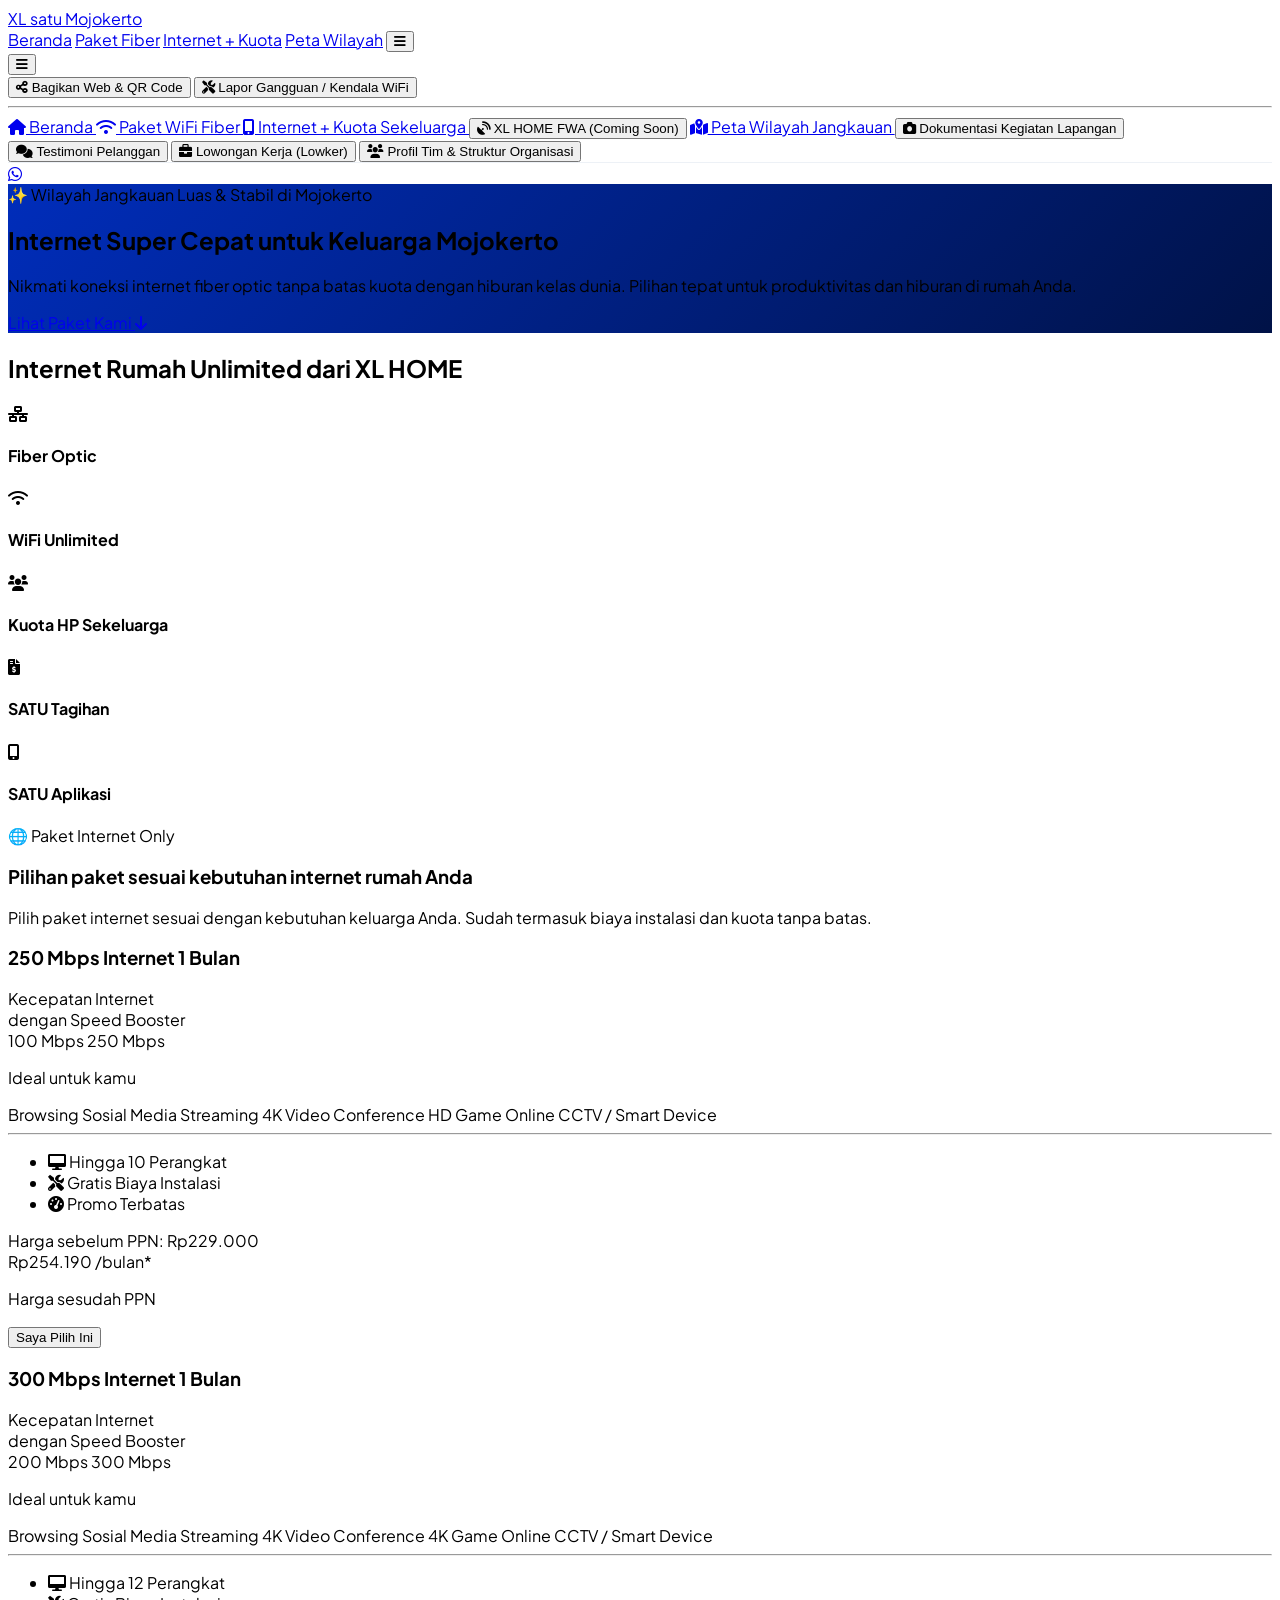
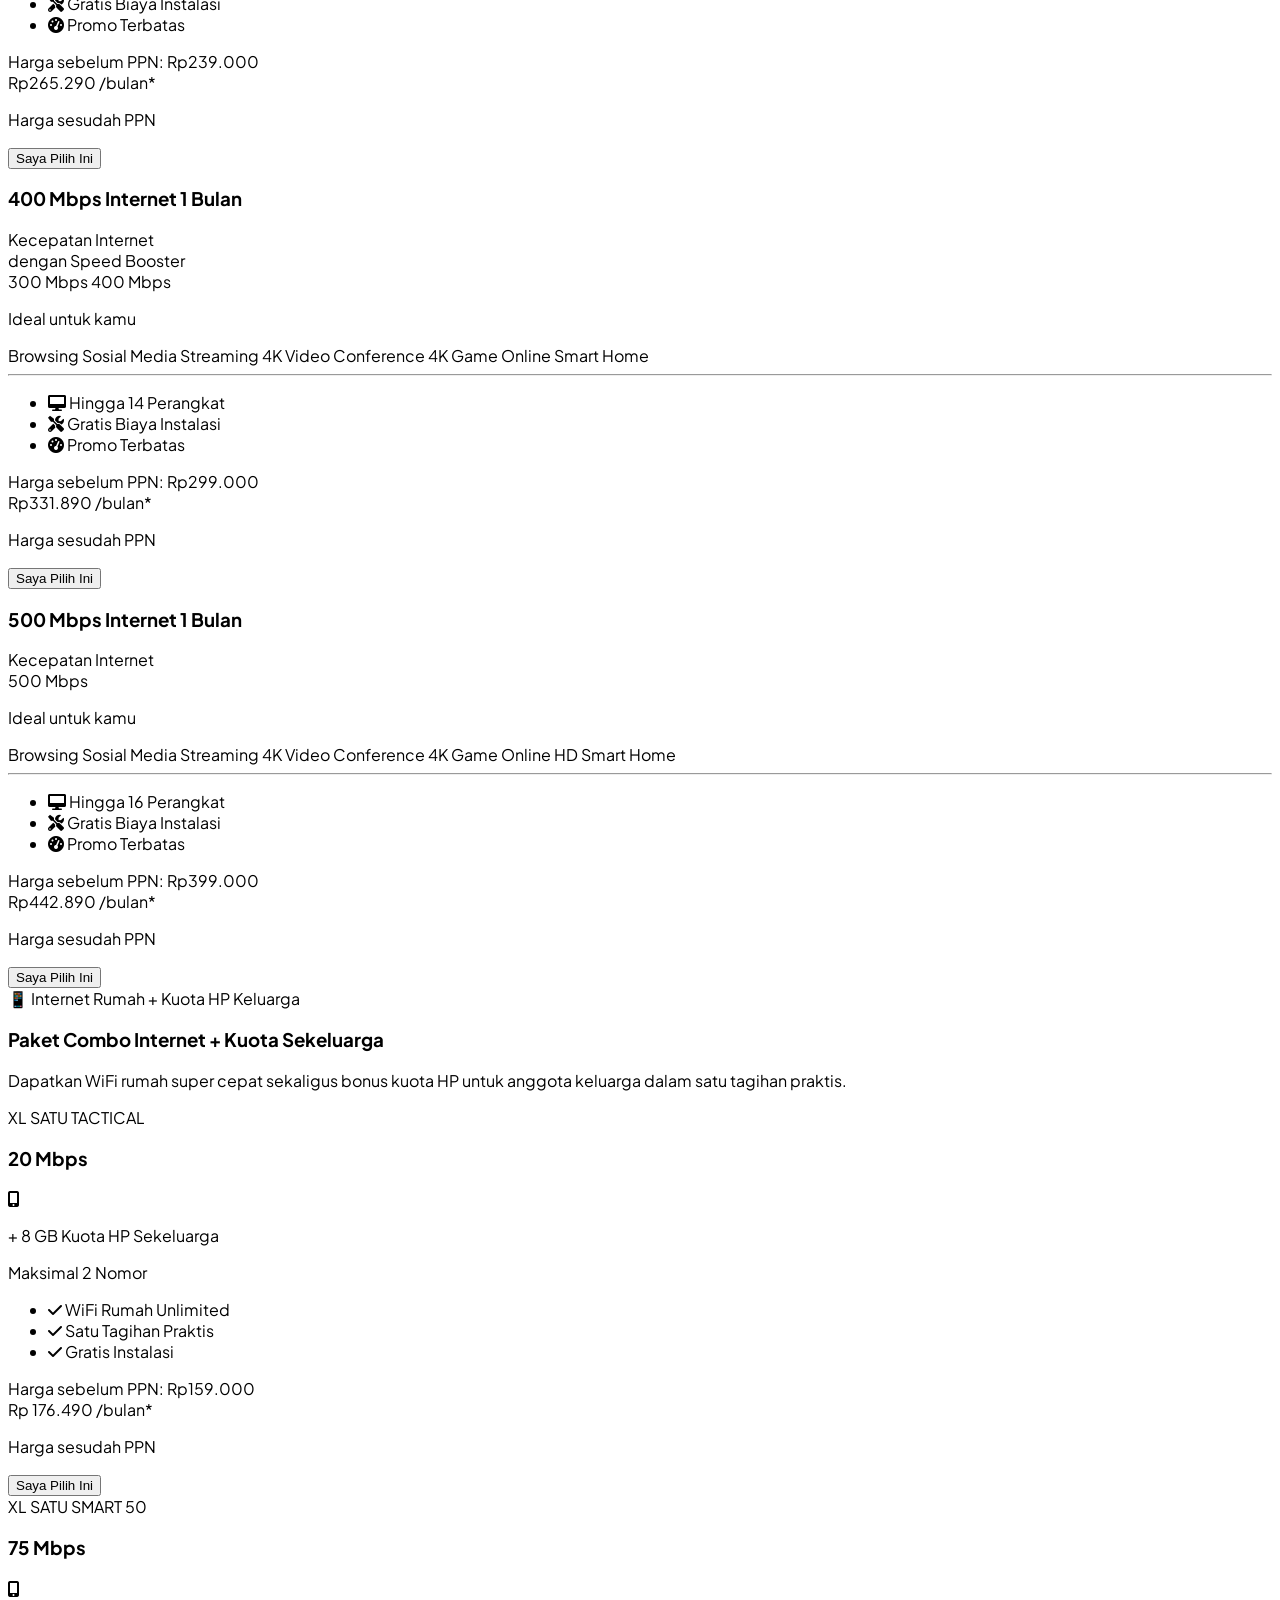
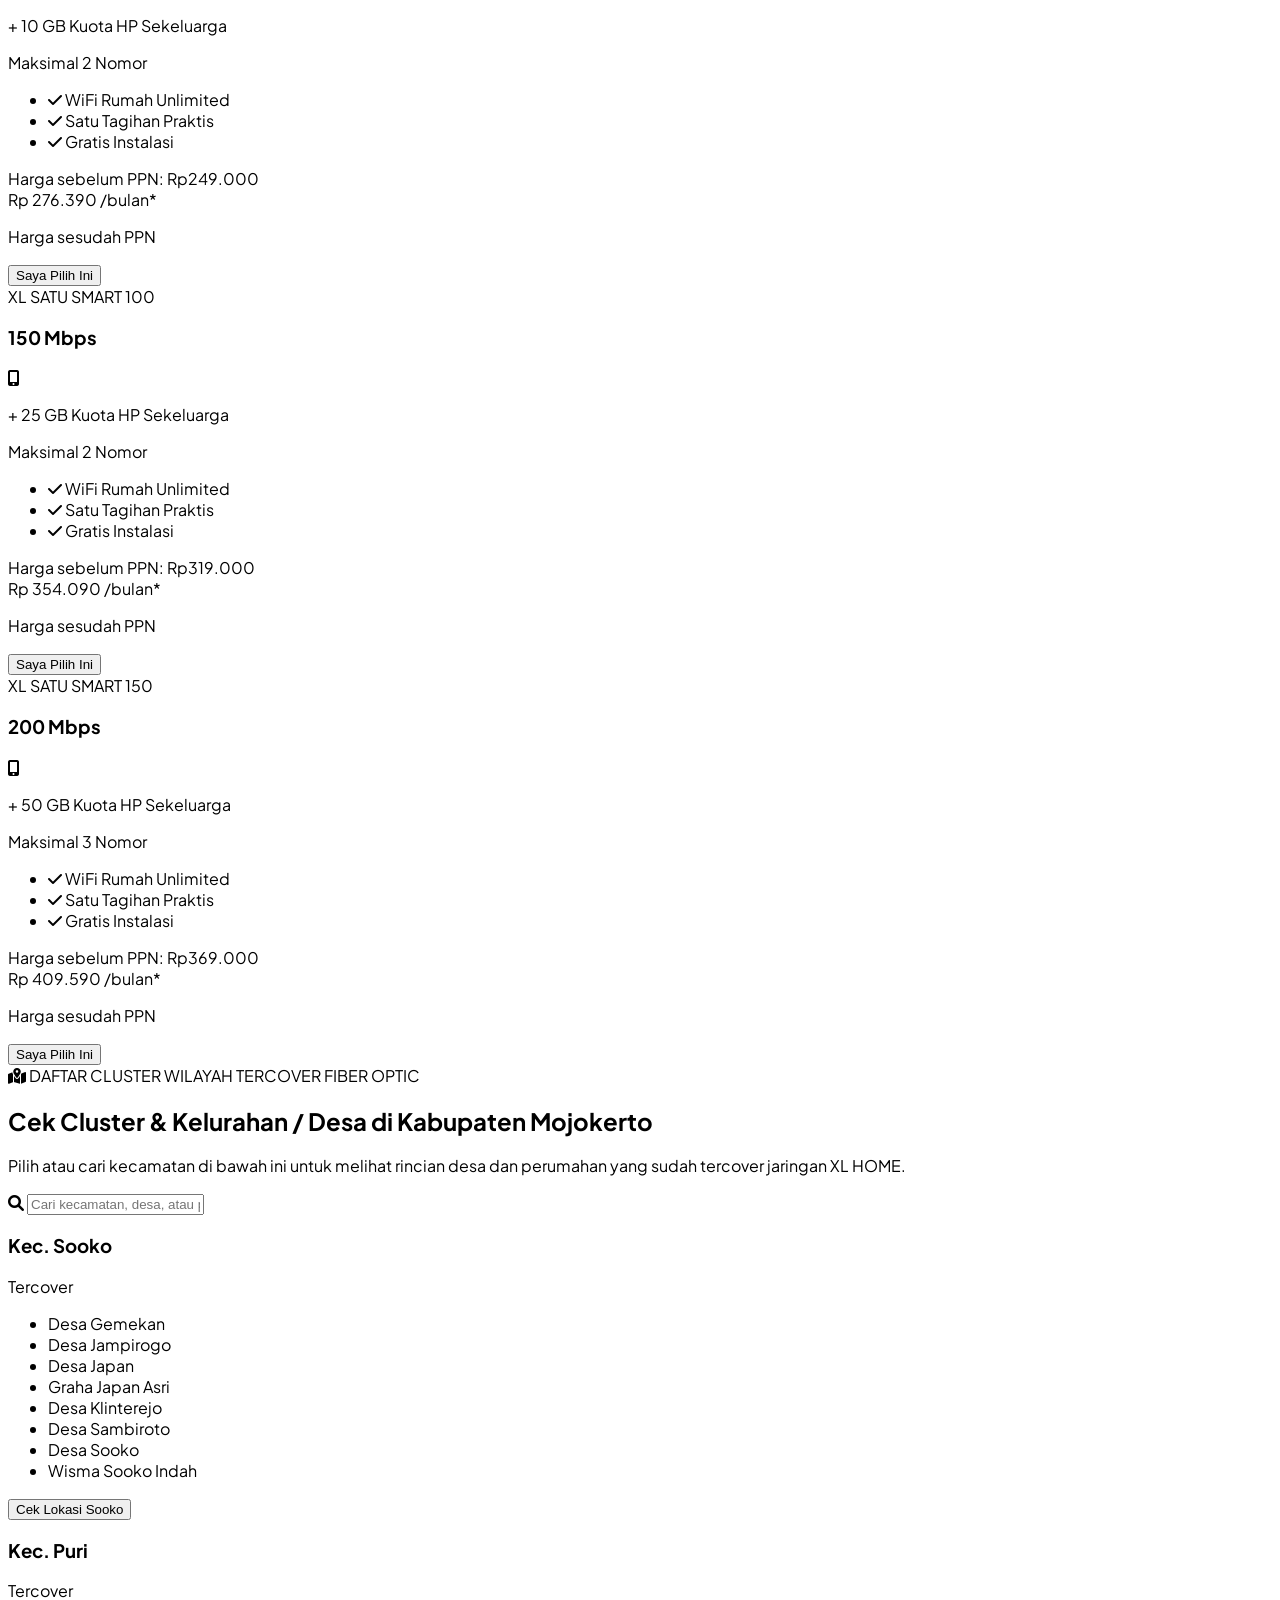
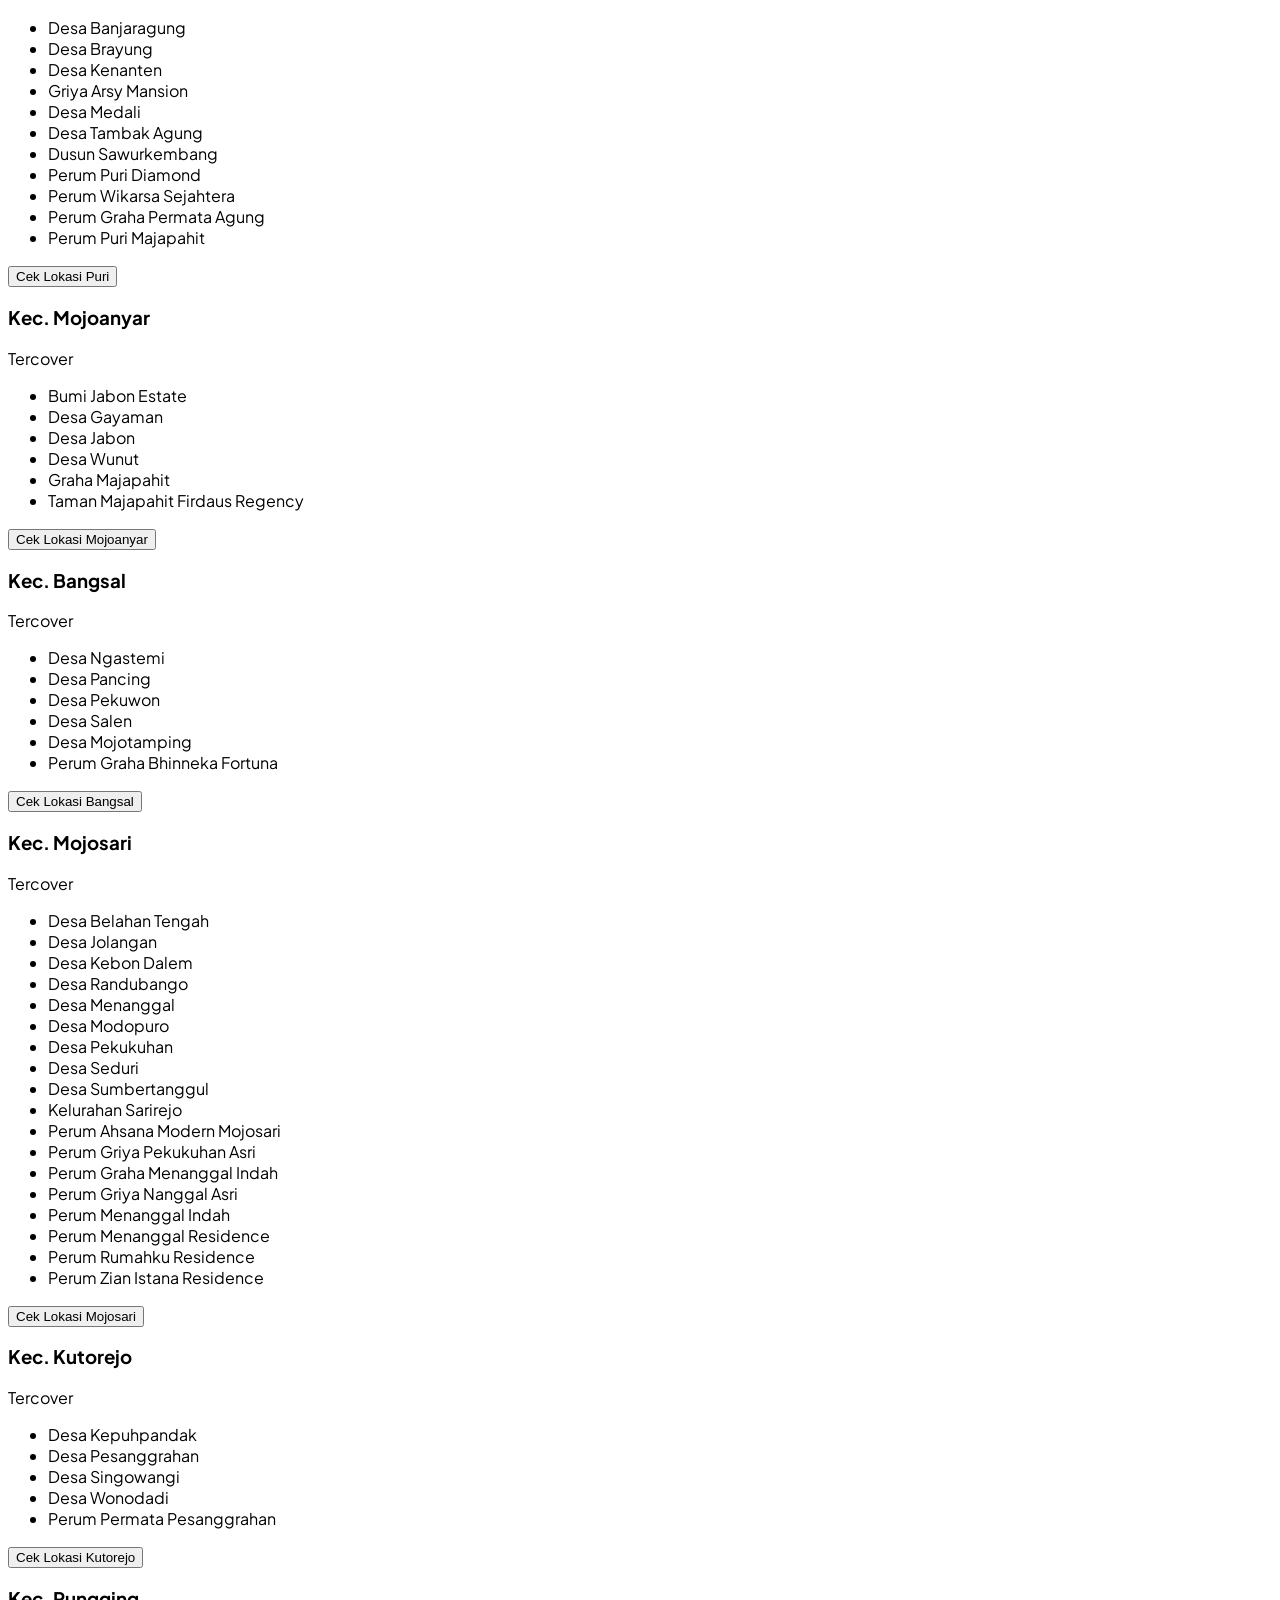
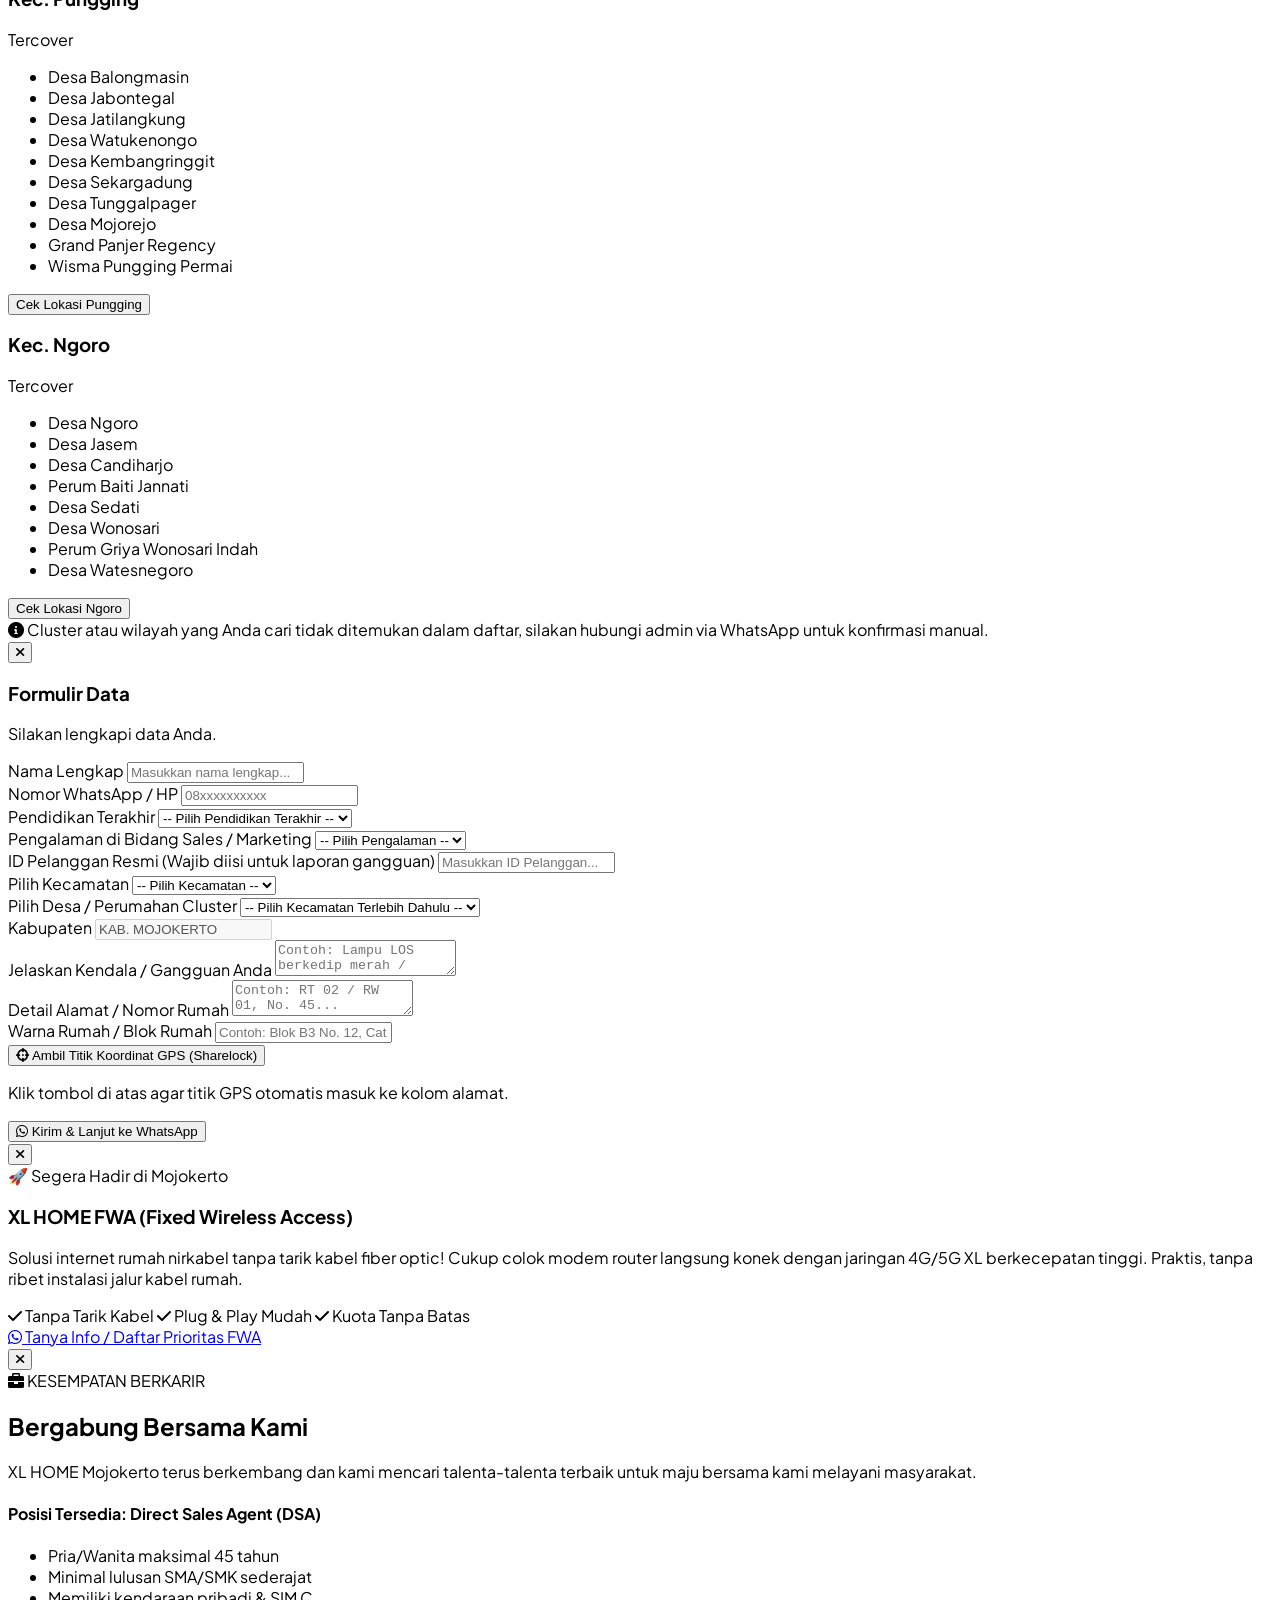
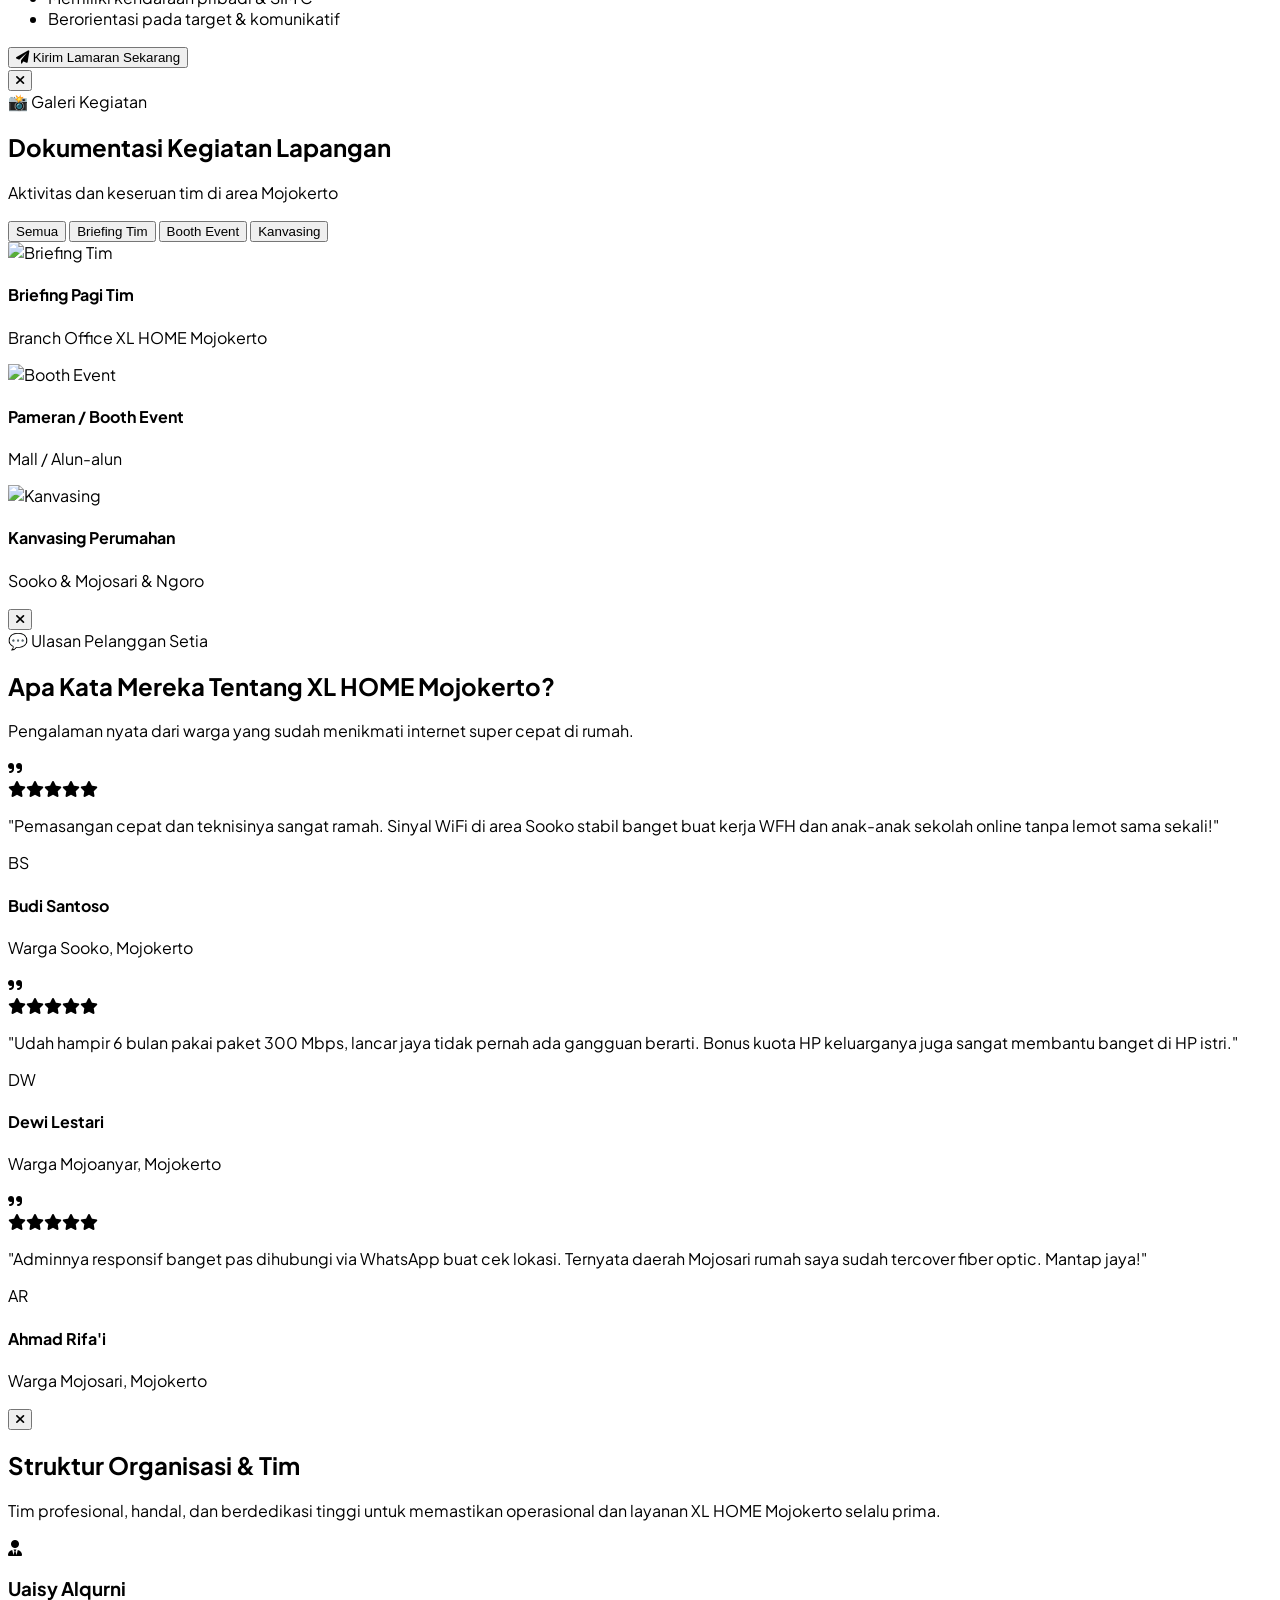
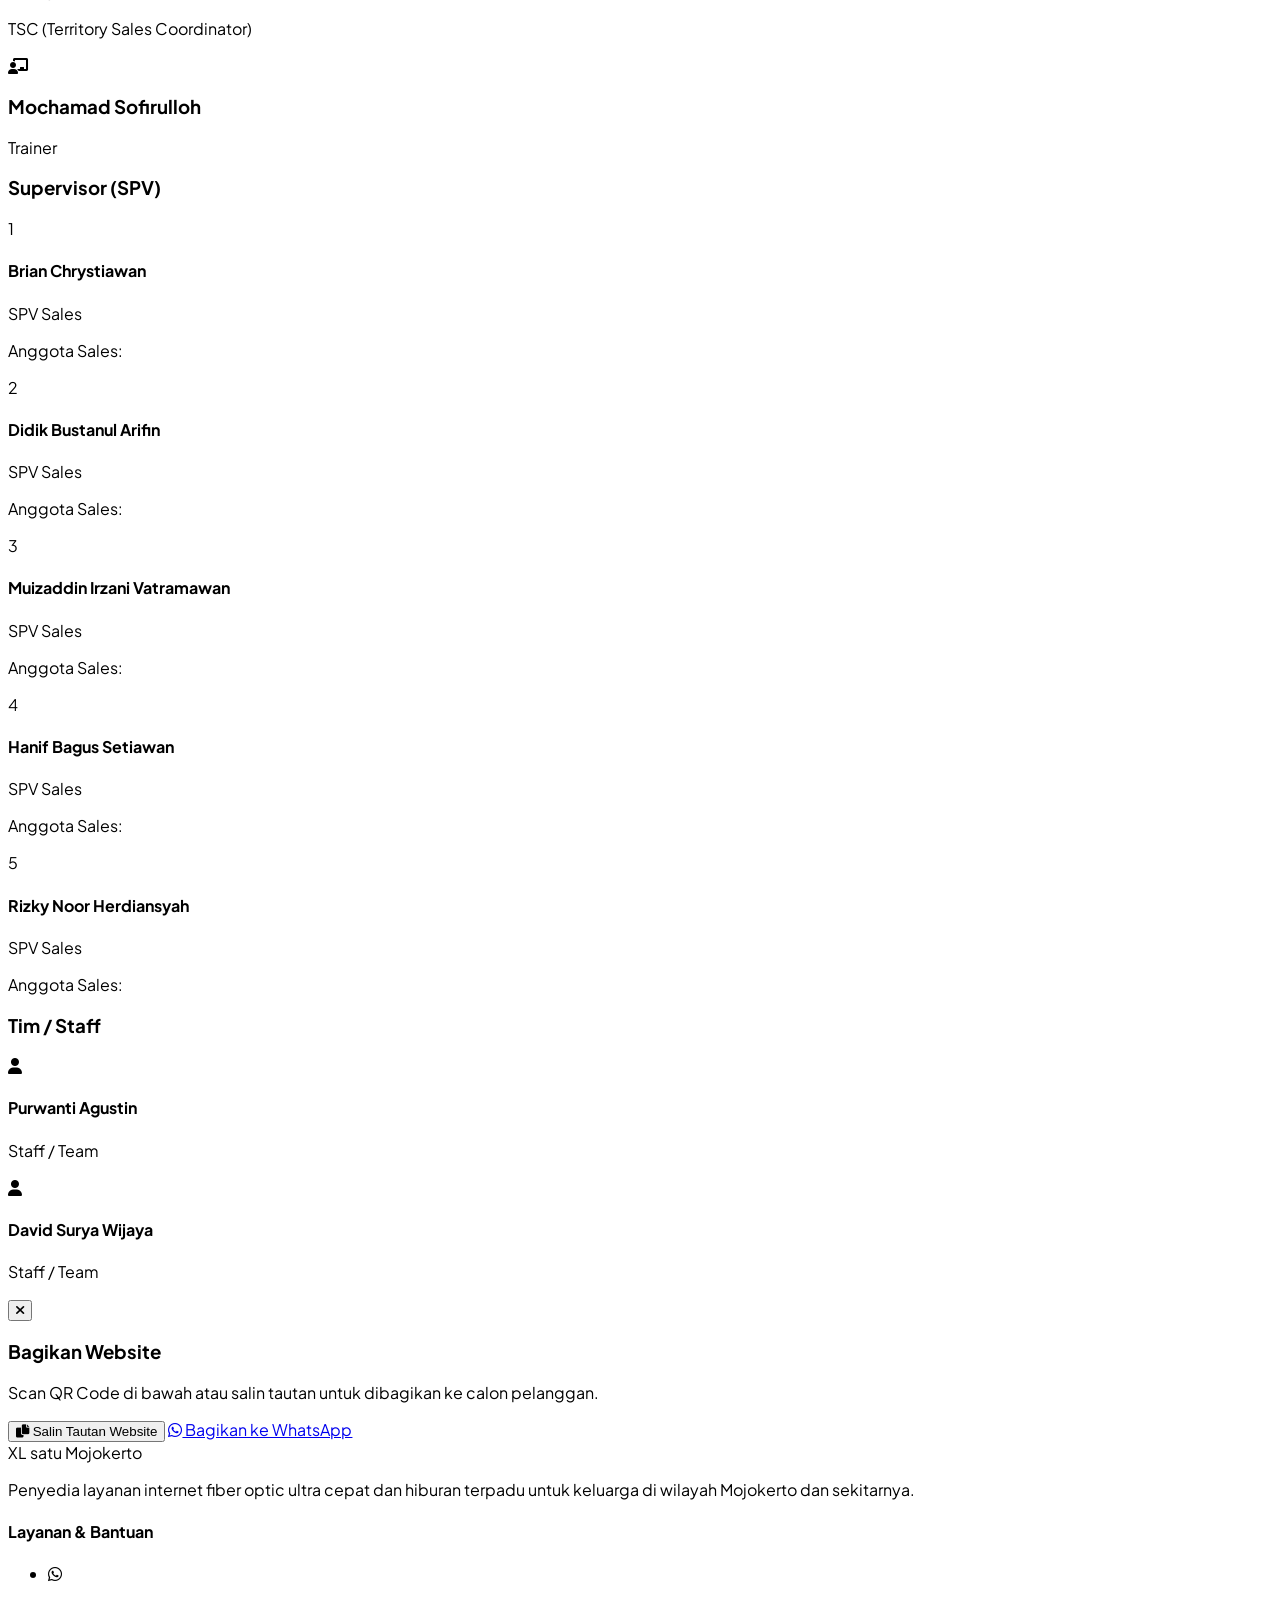
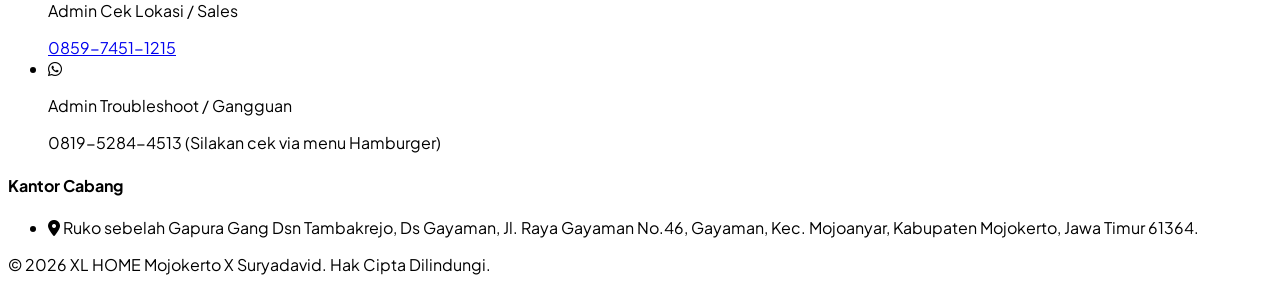
==== commit 4cb8ea8e: "Update index.html" ====
--- a/index.html
+++ b/index.html
@@ -29,24 +29,12 @@
                     <a href="#paket-kuota" class="text-slate-600 hover:text-[#002dbb] font-medium transition duration-200">Internet + Kuota</a>
                     <a href="#coverage" class="text-slate-600 hover:text-[#002dbb] font-medium transition duration-200">Peta Wilayah</a>
 
-                    <!-- KARIR DI LUAR HAMBURGER -->
-                    <button onclick="openKarirModal()" class="flex items-center gap-2 text-[#002dbb] hover:text-blue-700 font-semibold transition duration-200">
-                        <i class="fas fa-briefcase"></i> Karir
-                    </button>
-
-                    <!-- HAMBURGER -->
                     <button id="pc-menu-button" class="text-slate-700 hover:text-[#002dbb] focus:outline-none p-2.5 rounded-xl bg-slate-100 transition ml-2">
                         <i class="fas fa-bars text-lg"></i>
                     </button>
                 </div>
 
-                <div class="md:hidden flex items-center gap-2">
-                    <!-- KARIR DI LUAR HAMBURGER -->
-                    <button onclick="openKarirModal()" class="flex items-center gap-1.5 px-3 py-2 rounded-xl text-[#002dbb] font-semibold text-sm hover:bg-blue-50 transition">
-                        <i class="fas fa-briefcase"></i> Karir
-                    </button>
-
-                    <!-- HAMBURGER -->
+                <div class="md:hidden flex items-center">
                     <button id="mobile-menu-button" class="text-slate-700 hover:text-[#002dbb] focus:outline-none p-2 rounded-lg bg-slate-100 transition">
                         <i class="fas fa-bars text-xl"></i>
                     </button>
@@ -86,6 +74,9 @@
                 <button onclick="openTestimoniModal(); toggleMobileMenu();" class="flex items-center gap-3 w-full px-4 py-3 text-slate-700 font-semibold hover:bg-blue-50 hover:text-[#002dbb] rounded-xl transition text-left">
                     <i class="fas fa-comments w-5 text-amber-500"></i> Testimoni Pelanggan
                 </button>
+                <button onclick="openKarirModal(); toggleMobileMenu();" class="flex items-center gap-3 w-full px-4 py-3 text-slate-700 font-semibold hover:bg-blue-50 hover:text-[#002dbb] rounded-xl transition text-left">
+                    <i class="fas fa-briefcase w-5 text-[#002dbb]"></i> Lowongan Kerja (Lowker)
+                </button>
                 <button onclick="openStrukturModal(); toggleMobileMenu();" class="flex items-center gap-3 w-full px-4 py-3 text-slate-700 font-semibold hover:bg-blue-50 hover:text-[#002dbb] rounded-xl transition text-left">
                     <i class="fas fa-users w-5 text-[#002dbb]"></i> Profil Tim & Struktur Organisasi
                 </button>
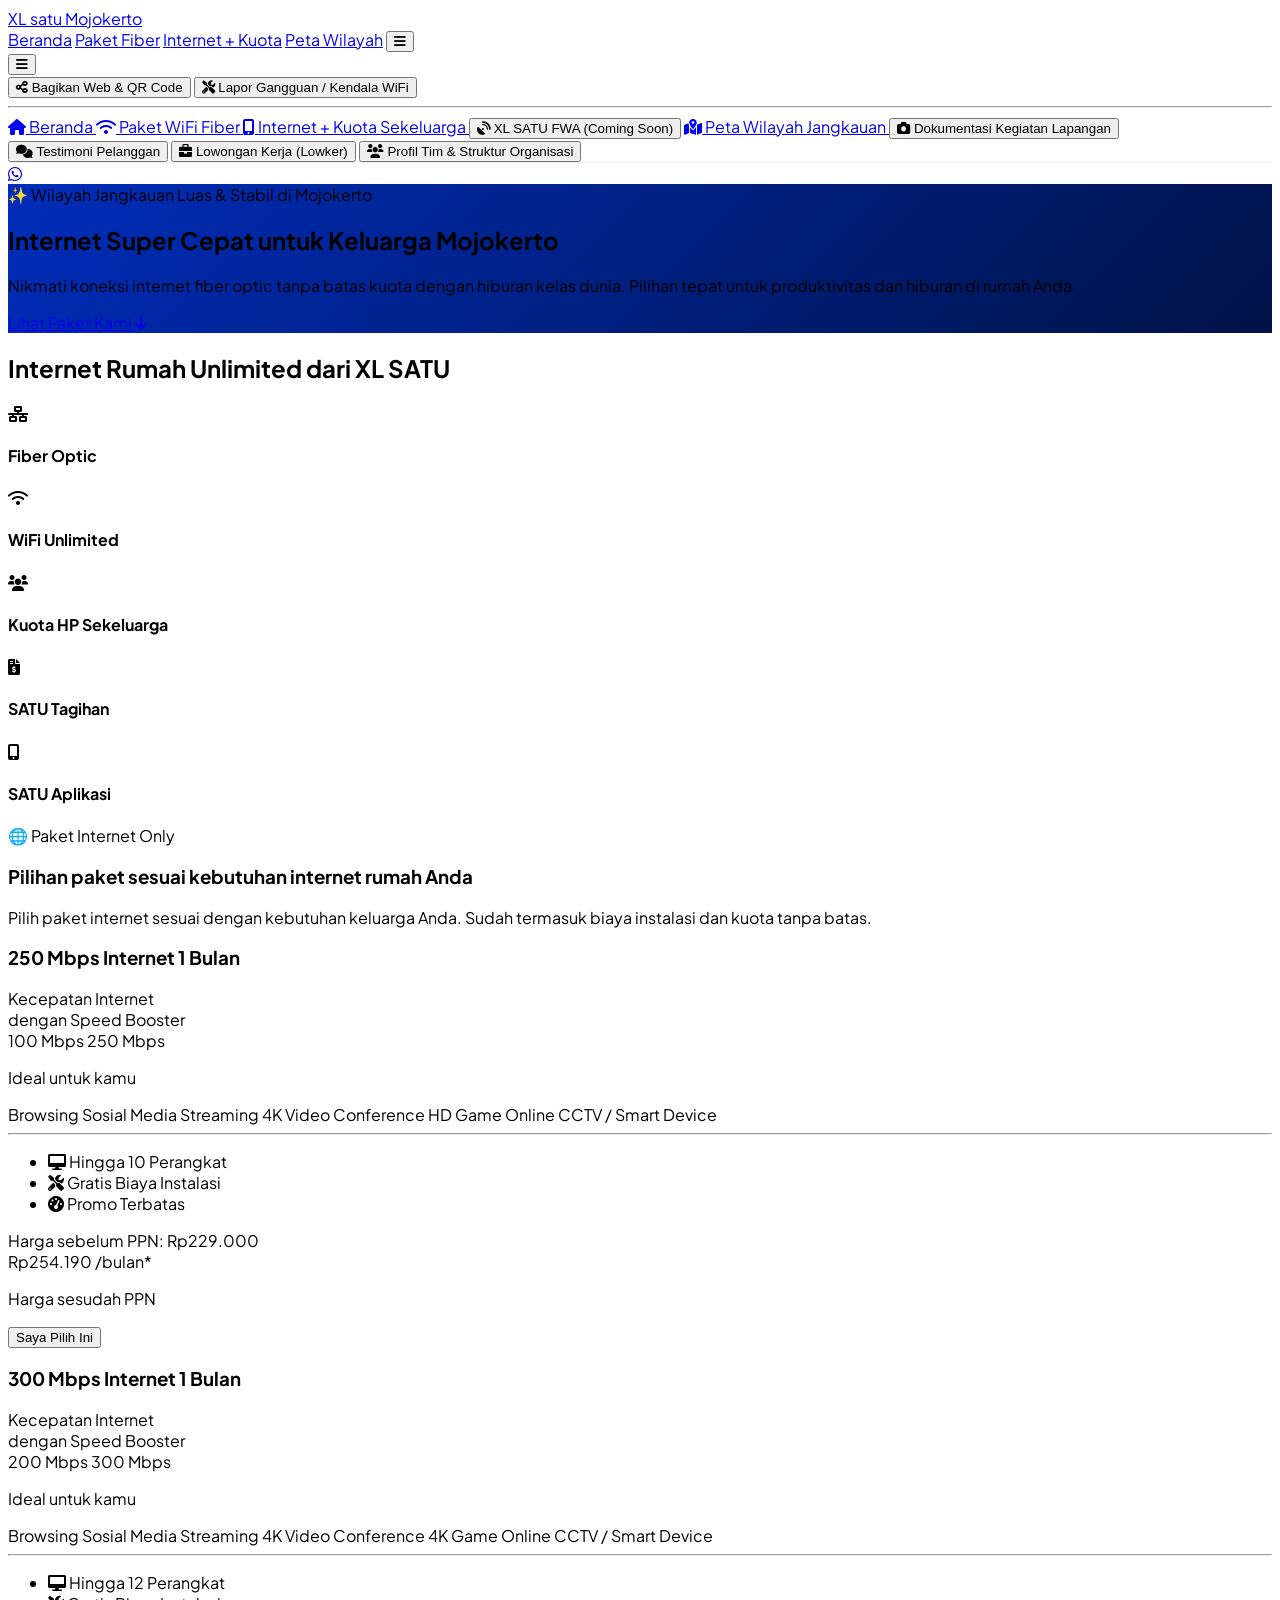
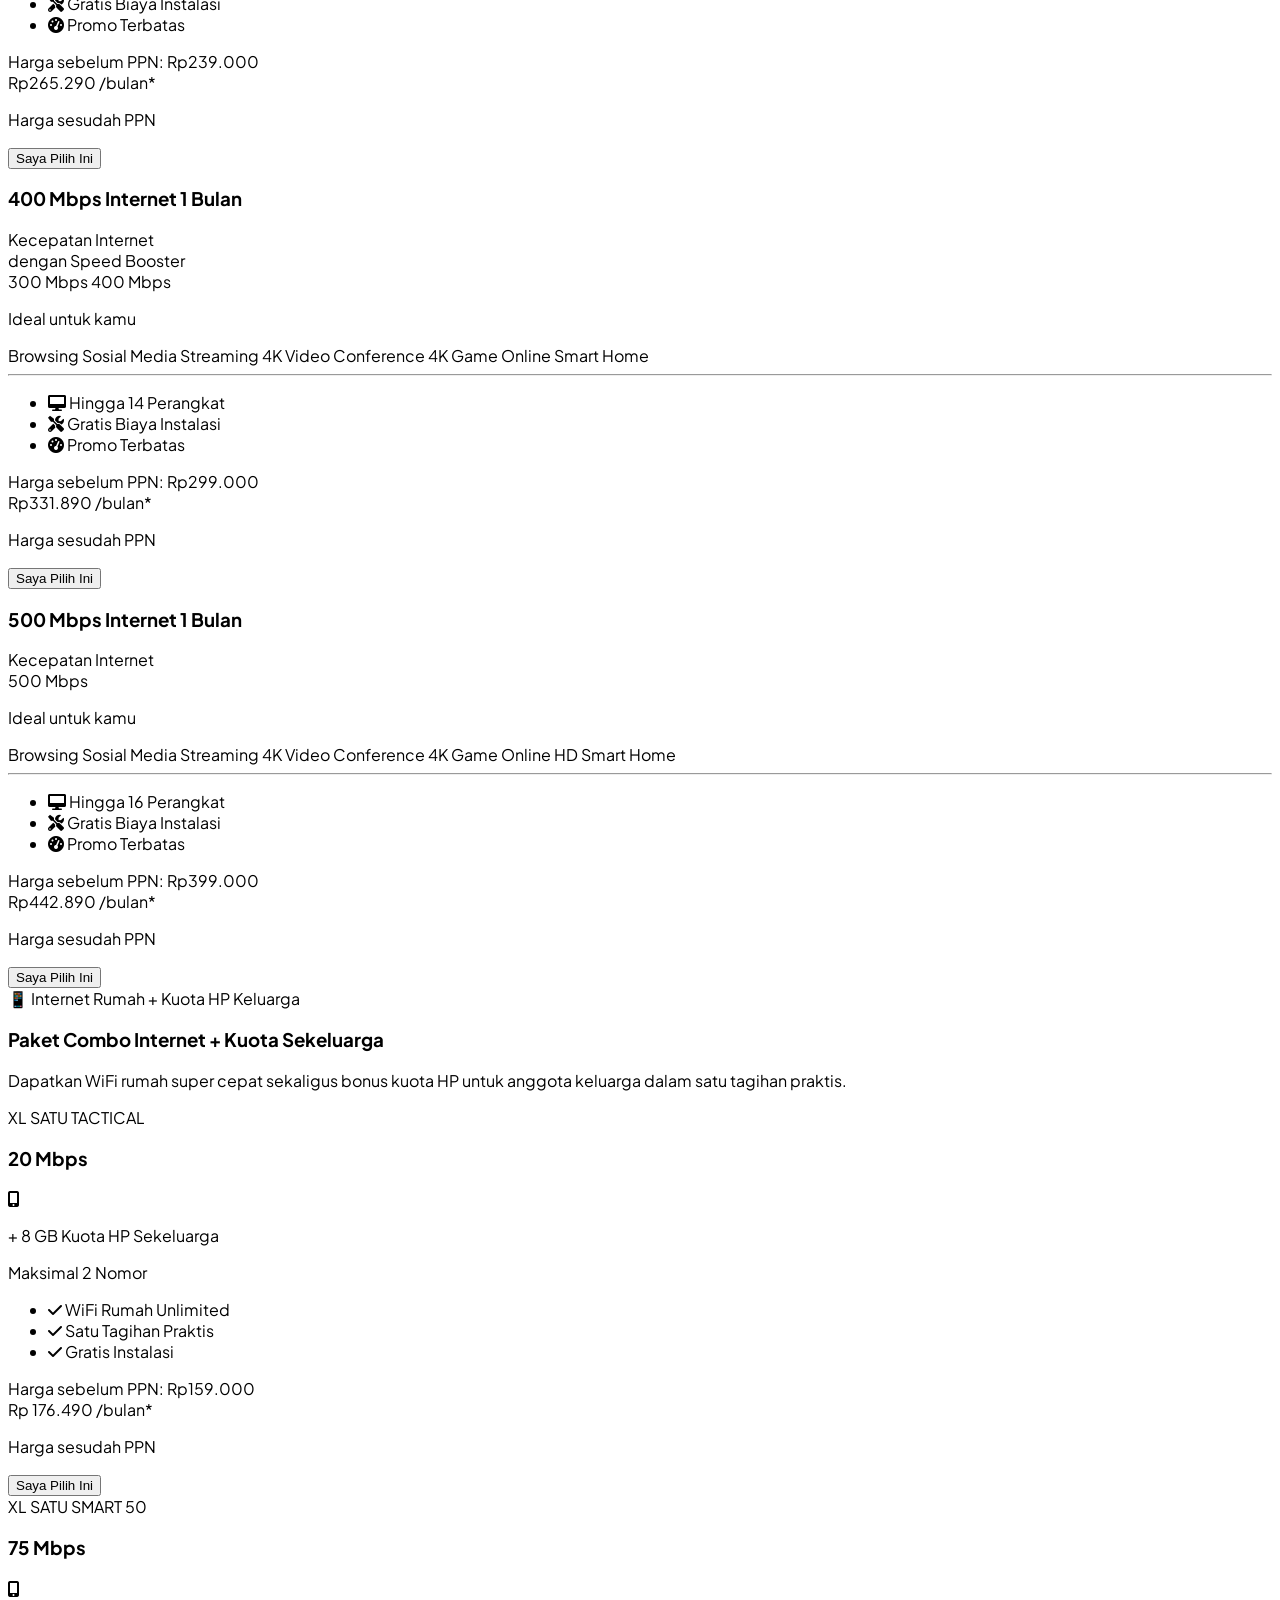
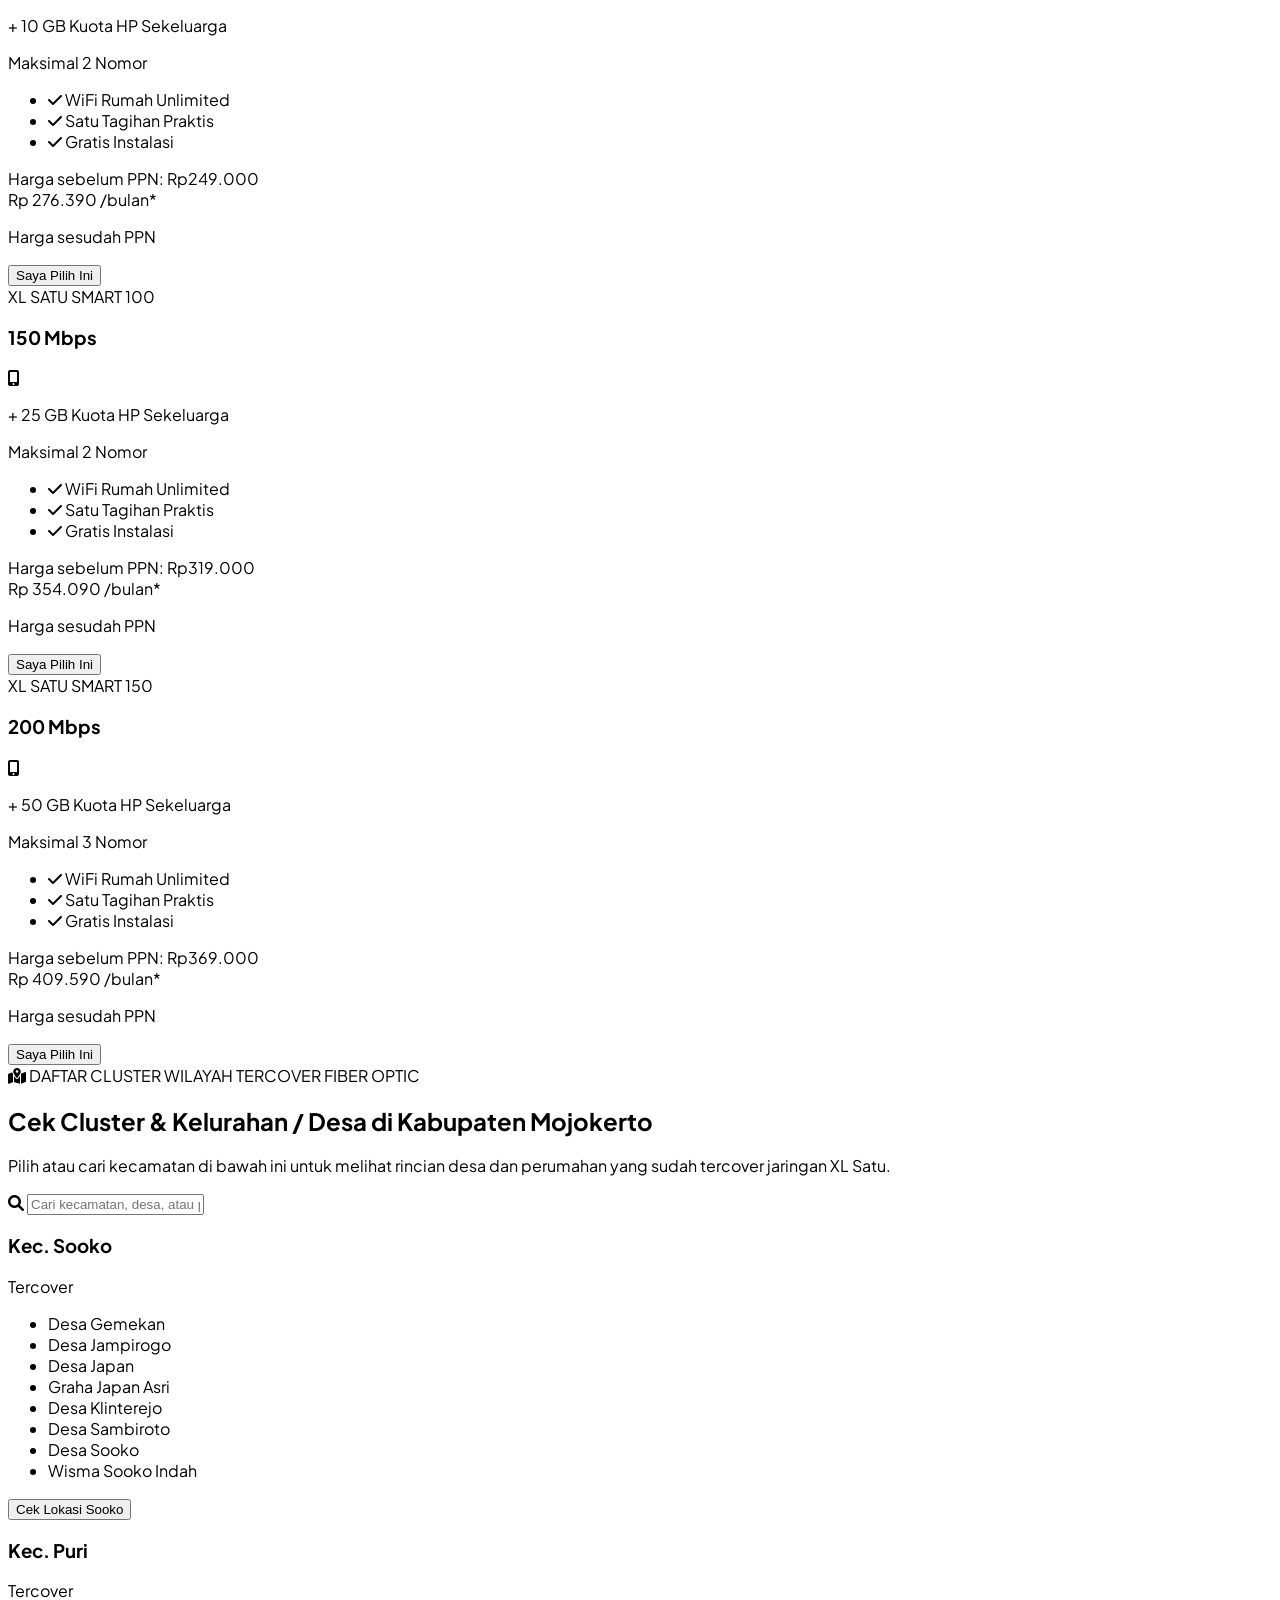
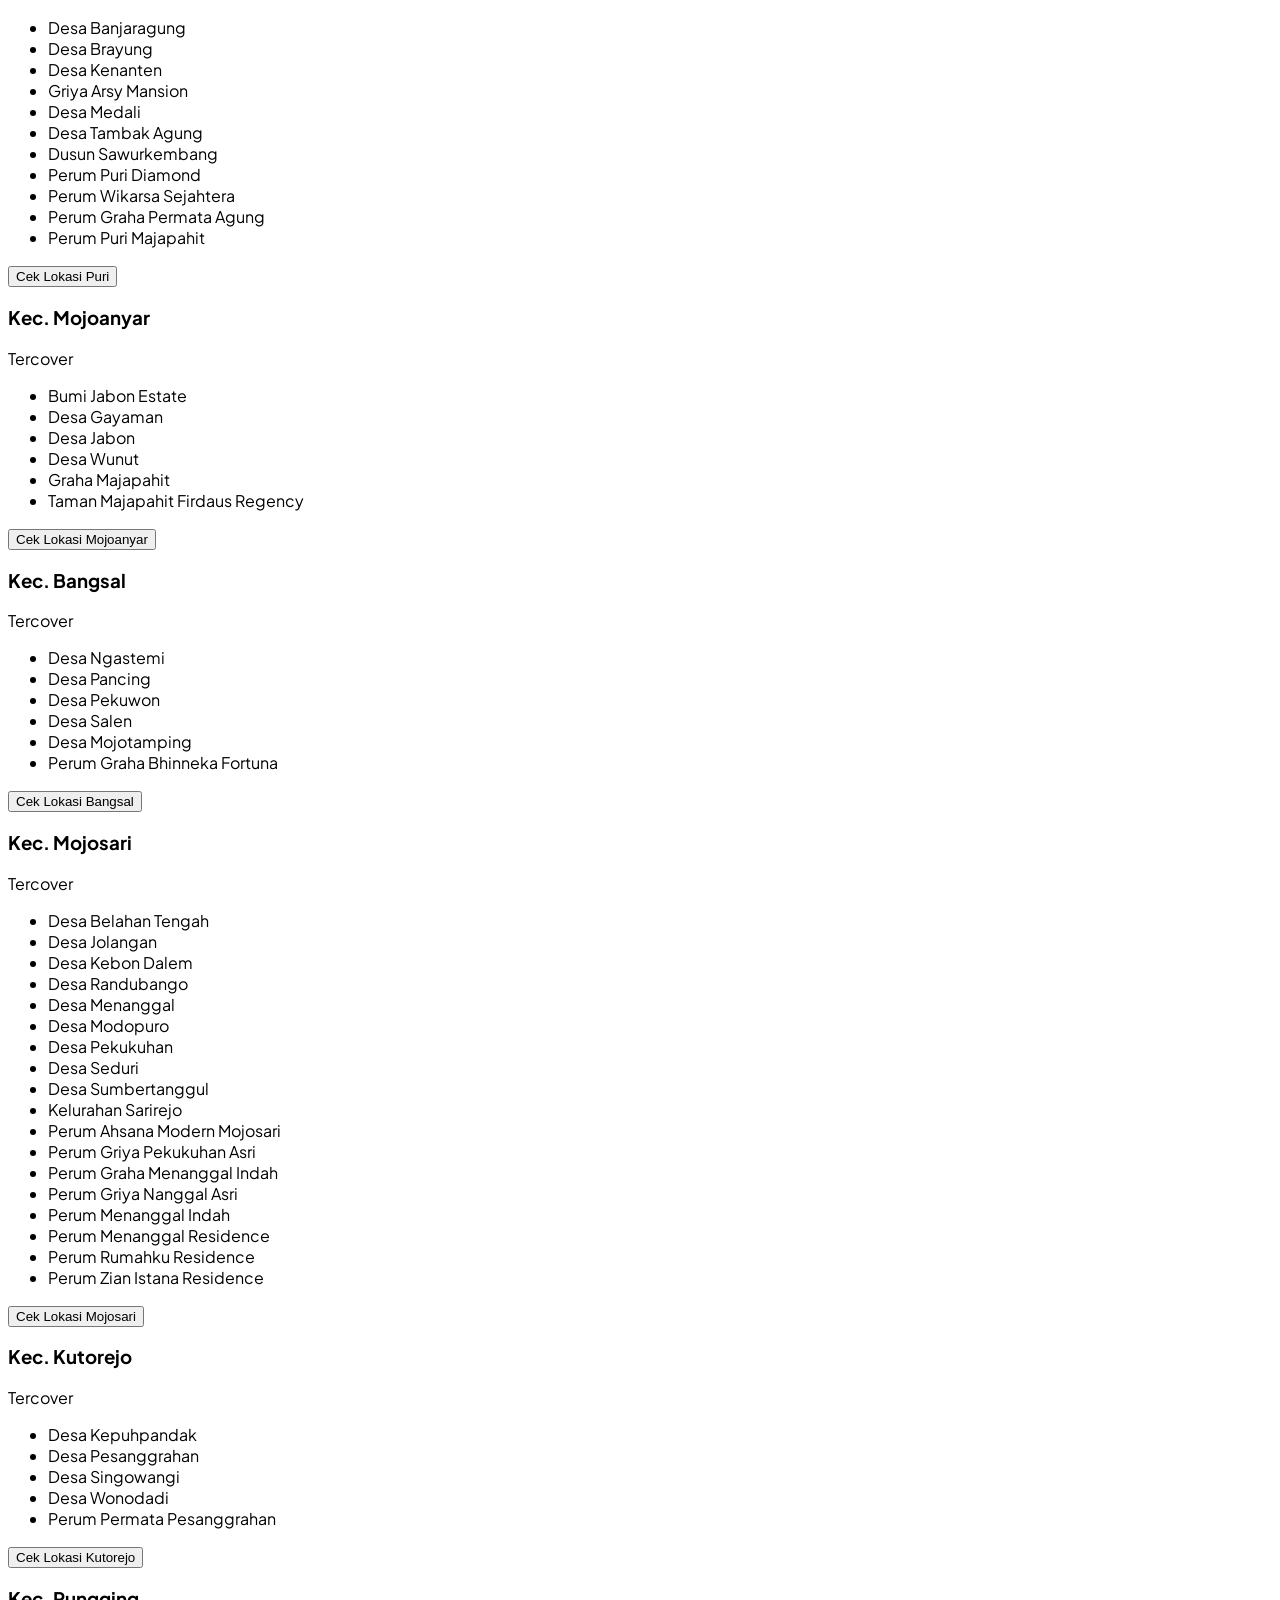
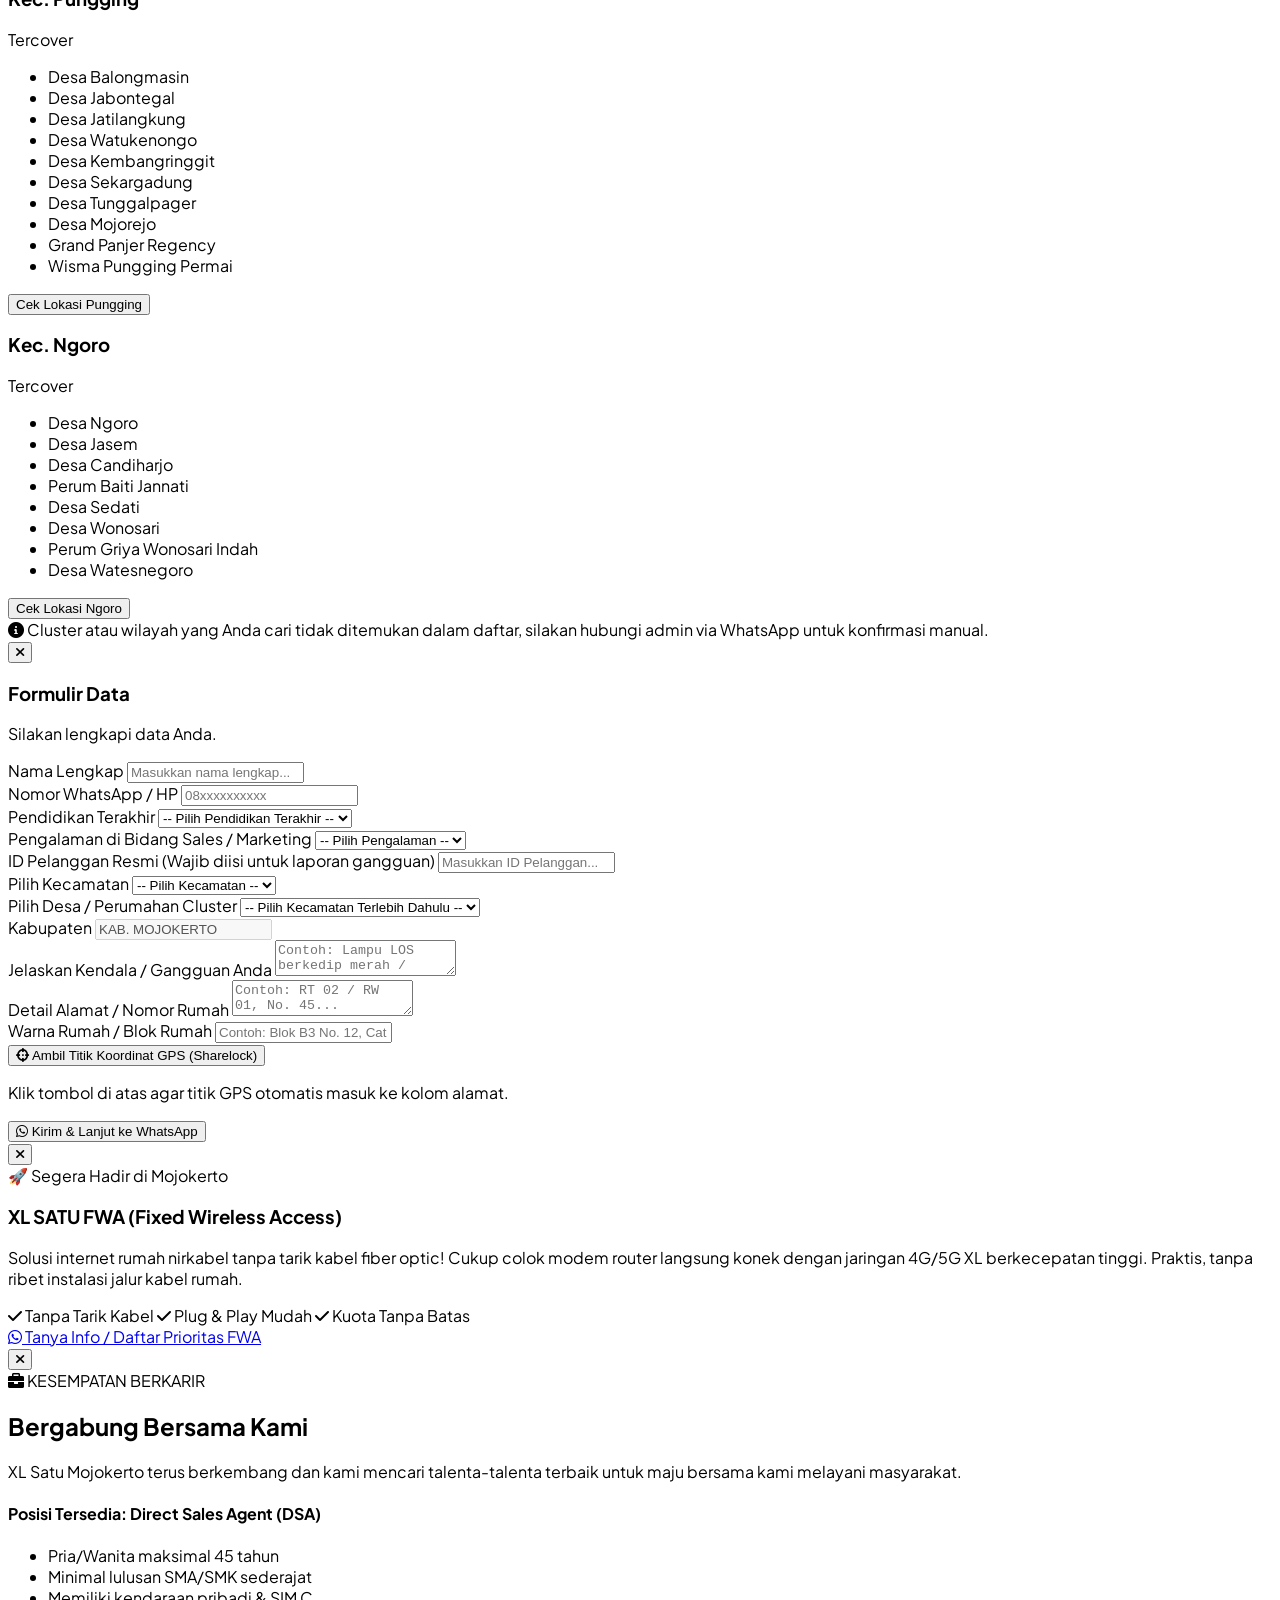
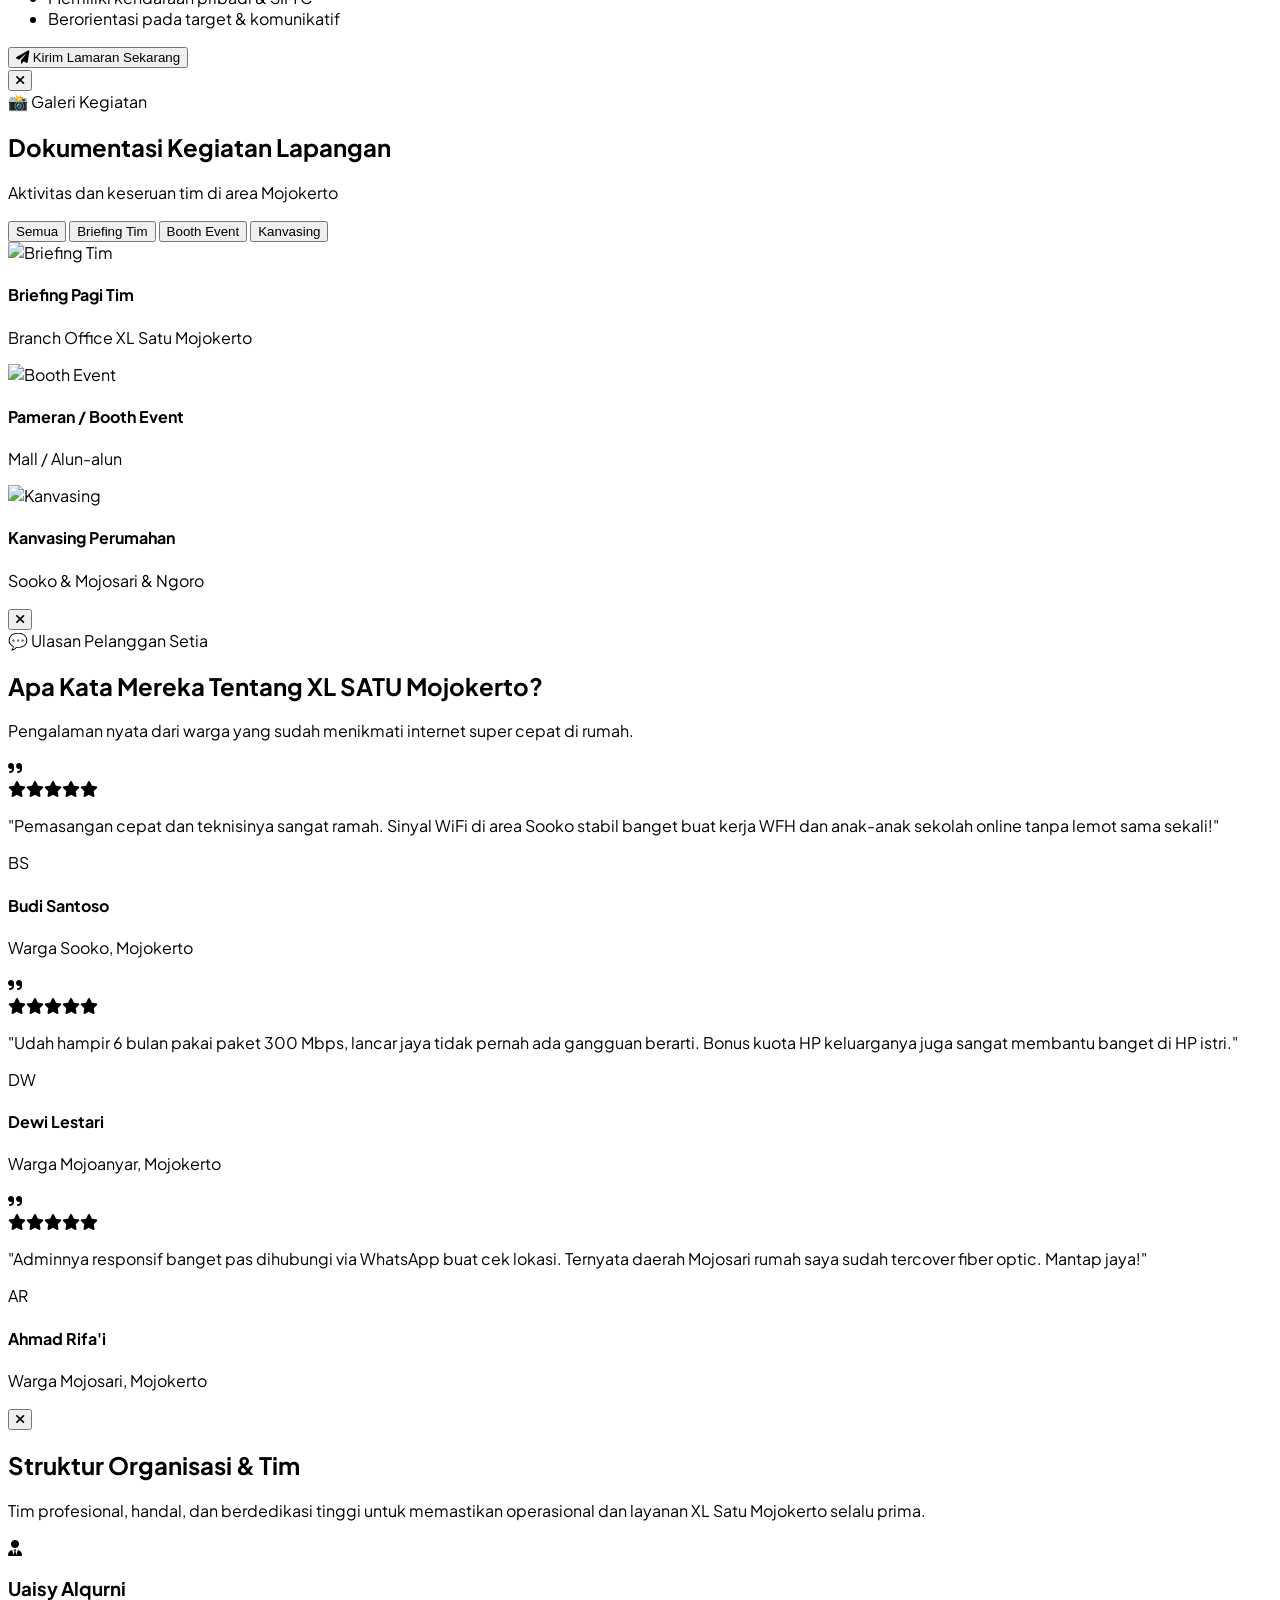
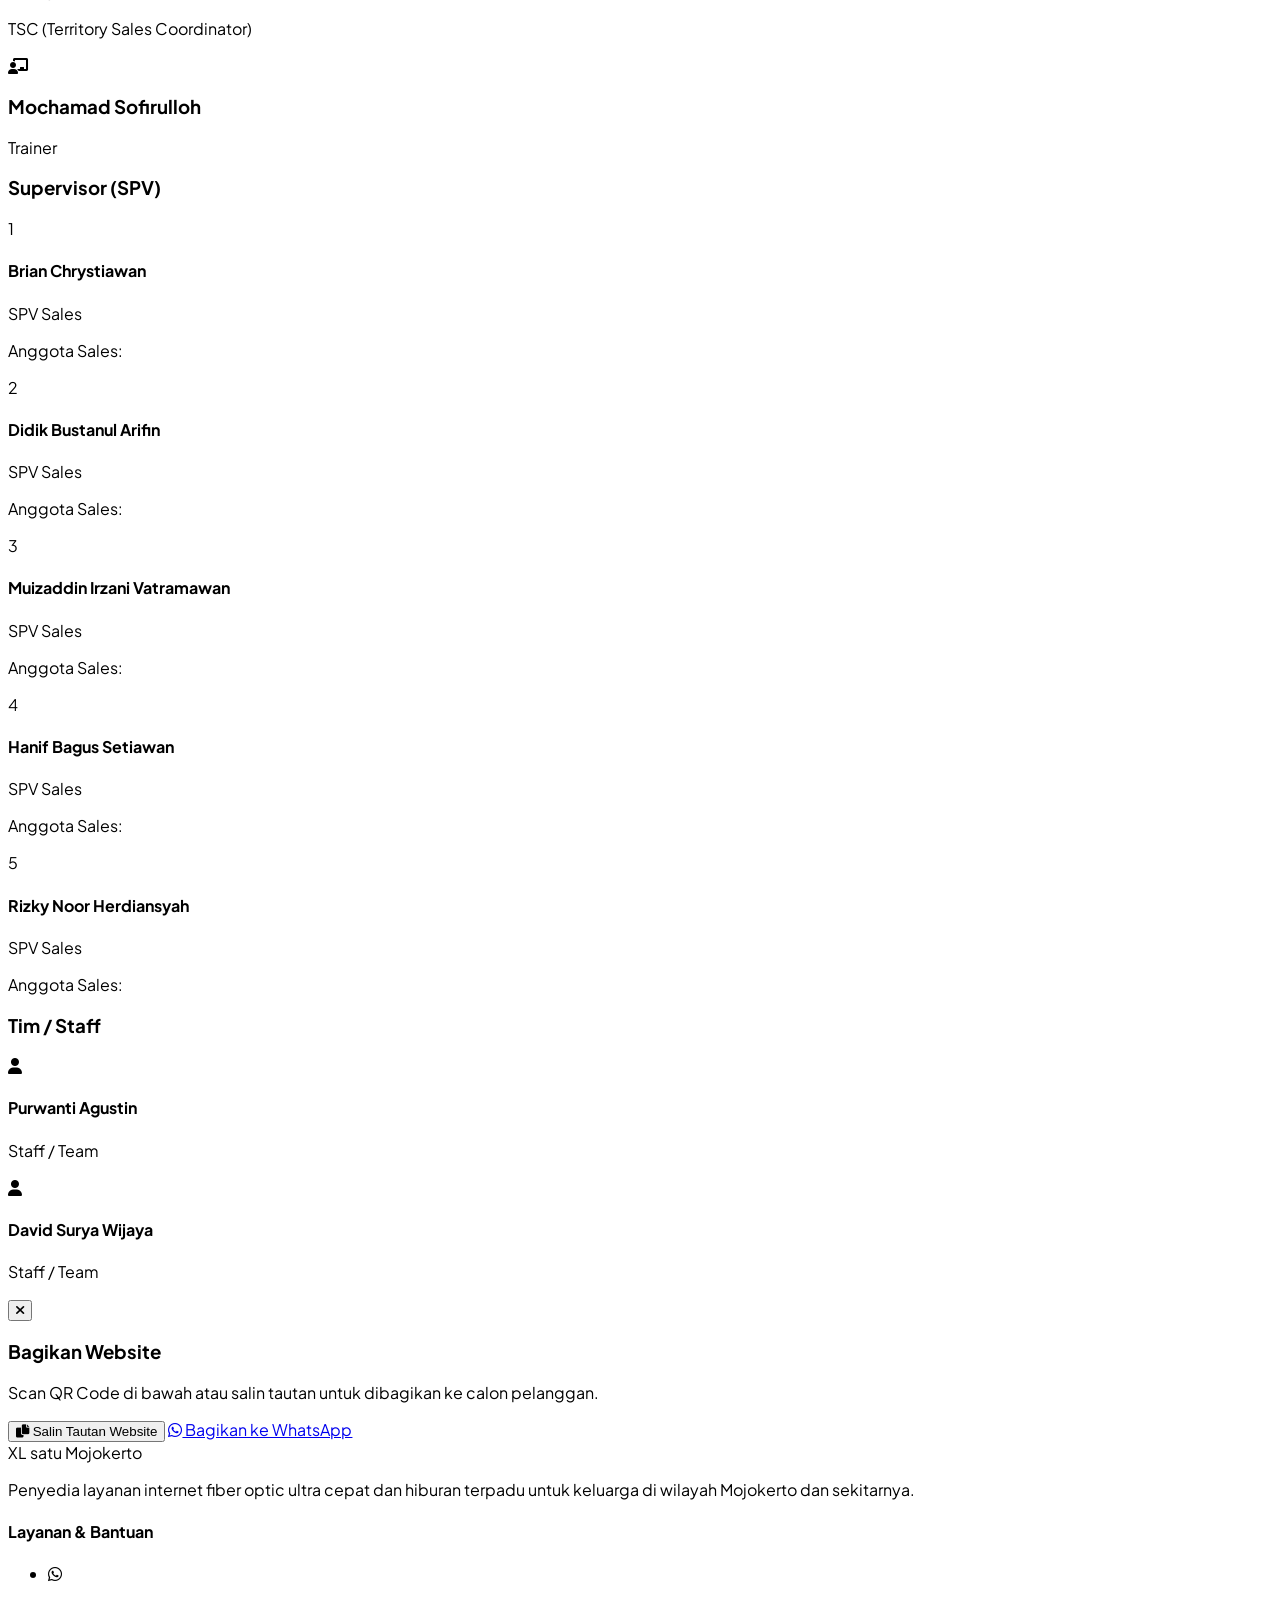
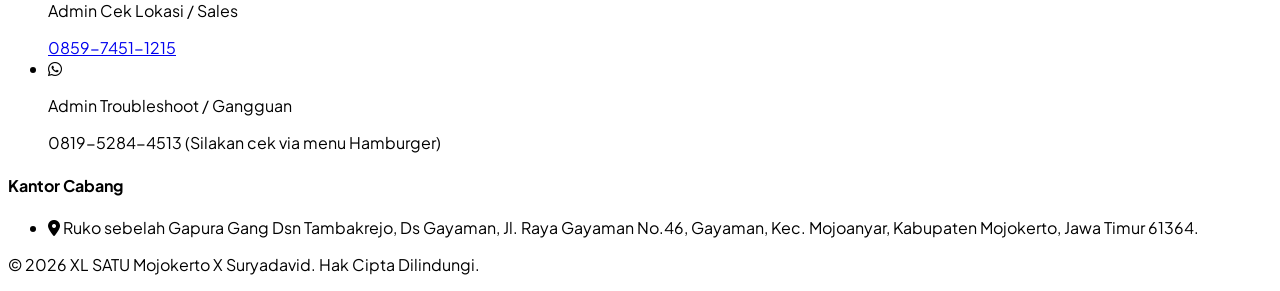
==== commit 2f276efd: "Update index.html" ====
--- a/index.html
+++ b/index.html
@@ -3,7 +3,7 @@
 <head>
     <meta charset="UTF-8">
     <meta name="viewport" content="width=device-width, initial-scale=1.0">
-    <title>XL HOME Mojokerto - Internet Cepat & Stabil</title>
+    <title>XL SATU Mojokerto - Internet Cepat & Stabil</title>
     <script src="https://cdn.tailwindcss.com"></script>
     <link href="https://cdnjs.cloudflare.com/ajax/libs/font-awesome/6.0.0/css/all.min.css" rel="stylesheet">
     <link href="https://unpkg.com/aos@2.3.1/dist/aos.css" rel="stylesheet">
@@ -63,7 +63,7 @@
                     <i class="fas fa-mobile-alt w-5 text-emerald-600"></i> Internet + Kuota Sekeluarga
                 </a>
                 <button onclick="openFwaModal(); toggleMobileMenu();" class="flex items-center gap-3 w-full px-4 py-3 text-slate-700 font-semibold hover:bg-blue-50 hover:text-[#002dbb] rounded-xl transition text-left">
-                    <i class="fas fa-satellite-dish w-5 text-amber-500"></i> XL HOME FWA (Coming Soon)
+                    <i class="fas fa-satellite-dish w-5 text-amber-500"></i> XL SATU FWA (Coming Soon)
                 </button>
                 <a href="#coverage" class="mobile-link flex items-center gap-3 px-4 py-3 text-slate-700 font-semibold hover:bg-blue-50 hover:text-[#002dbb] rounded-xl transition">
                     <i class="fas fa-map-marked-alt w-5 text-emerald-500"></i> Peta Wilayah Jangkauan
@@ -115,7 +115,7 @@
     <section id="paket" class="py-24 bg-slate-50">
         <div class="max-w-7xl mx-auto px-4 sm:px-6 lg:px-8">
             <div class="text-center mb-16" data-aos="fade-up" data-aos-duration="600">
-                <h2 class="text-2xl md:text-3xl font-bold text-slate-800 mb-12 tracking-tight">Internet Rumah Unlimited dari XL HOME</h2>
+                <h2 class="text-2xl md:text-3xl font-bold text-slate-800 mb-12 tracking-tight">Internet Rumah Unlimited dari XL SATU</h2>
                 <div class="grid grid-cols-2 md:grid-cols-5 gap-6">
                     <div class="bg-white p-6 rounded-2xl shadow-sm border border-slate-100 flex flex-col items-center text-center card-hover hover-icon-scale" data-aos="fade-up" data-aos-delay="100">
                         <div class="w-16 h-16 bg-blue-50 text-[#002dbb] rounded-2xl flex items-center justify-center text-2xl mb-4 transition-colors">
@@ -548,7 +548,7 @@
                     </span>
                 </div>
                 <h2 class="text-3xl md:text-4xl font-extrabold text-[#002dbb] mb-4 tracking-tight">Cek Cluster & Kelurahan / Desa di Kabupaten Mojokerto</h2>
-                <p class="text-slate-500 max-w-2xl mx-auto">Pilih atau cari kecamatan di bawah ini untuk melihat rincian desa dan perumahan yang sudah tercover jaringan XL HOME.</p>
+                <p class="text-slate-500 max-w-2xl mx-auto">Pilih atau cari kecamatan di bawah ini untuk melihat rincian desa dan perumahan yang sudah tercover jaringan XL Satu.</p>
             </div>
 
             <div class="max-w-xl mx-auto mb-10" data-aos="fade-up" data-aos-delay="100">
@@ -854,7 +854,7 @@
                     <span class="inline-block bg-amber-400 text-slate-900 font-bold px-3 py-1 rounded-full text-[10px] uppercase tracking-wider mb-3 shadow-sm">
                         🚀 Segera Hadir di Mojokerto
                     </span>
-                    <h3 class="text-xl md:text-2xl font-bold mb-3 tracking-tight">XL HOME FWA (Fixed Wireless Access)</h3>
+                    <h3 class="text-xl md:text-2xl font-bold mb-3 tracking-tight">XL SATU FWA (Fixed Wireless Access)</h3>
                     <p class="text-slate-300 text-xs md:text-sm leading-relaxed mb-4 font-light">
                         Solusi internet rumah nirkabel tanpa tarik kabel fiber optic! Cukup colok modem router langsung konek dengan jaringan 4G/5G XL berkecepatan tinggi. Praktis, tanpa ribet instalasi jalur kabel rumah.
                     </p>
@@ -886,7 +886,7 @@
                 <h2 class="text-2xl md:text-3xl font-extrabold text-[#002dbb] tracking-tight">Bergabung Bersama Kami</h2>
             </div>
             
-            <p class="text-slate-600 mb-6 text-sm text-center font-light">XL HOME Mojokerto terus berkembang dan kami mencari talenta-talenta terbaik untuk maju bersama kami melayani masyarakat.</p>
+            <p class="text-slate-600 mb-6 text-sm text-center font-light">XL Satu Mojokerto terus berkembang dan kami mencari talenta-talenta terbaik untuk maju bersama kami melayani masyarakat.</p>
             
             <div class="bg-slate-50 border-l-4 border-[#b2ff05] p-6 rounded-r-xl mb-6 shadow-sm">
                 <h4 class="font-bold text-lg text-slate-800 mb-2">Posisi Tersedia: Direct Sales Agent (DSA)</h4>
@@ -932,7 +932,7 @@
                     <img src="https://placehold.co/600x400/002dbb/ffffff?text=Briefing+Pagi+Tim" alt="Briefing Tim" class="w-full h-48 object-cover group-hover:scale-105 transition duration-500">
                     <div class="absolute inset-0 bg-gradient-to-t from-slate-900/90 via-slate-900/40 to-transparent flex flex-col justify-end p-4 text-white">
                         <h4 class="font-bold text-sm mb-0.5">Briefing Pagi Tim</h4>
-                        <p class="text-[10px] text-[#b2ff05] font-semibold">Branch Office XL HOME Mojokerto</p>
+                        <p class="text-[10px] text-[#b2ff05] font-semibold">Branch Office XL Satu Mojokerto</p>
                     </div>
                 </div>
 
@@ -965,7 +965,7 @@
                 <span class="inline-block bg-blue-50 text-[#002dbb] px-4 py-1.5 rounded-full text-xs font-bold tracking-wider uppercase mb-2">
                     💬 Ulasan Pelanggan Setia
                 </span>
-                <h2 class="text-2xl md:text-3xl font-extrabold text-[#002dbb] mb-2 tracking-tight">Apa Kata Mereka Tentang XL HOME Mojokerto?</h2>
+                <h2 class="text-2xl md:text-3xl font-extrabold text-[#002dbb] mb-2 tracking-tight">Apa Kata Mereka Tentang XL SATU Mojokerto?</h2>
                 <p class="text-slate-500 text-xs md:text-sm">Pengalaman nyata dari warga yang sudah menikmati internet super cepat di rumah.</p>
             </div>
 
@@ -1043,7 +1043,7 @@
                 <i class="fas fa-times"></i>
             </button>
             <h2 class="text-2xl md:text-3xl font-extrabold text-[#002dbb] mb-2 text-center tracking-tight">Struktur Organisasi & Tim</h2>
-            <p class="text-slate-500 text-xs md:text-sm text-center mb-8">Tim profesional, handal, dan berdedikasi tinggi untuk memastikan operasional dan layanan XL HOME Mojokerto selalu prima.</p>
+            <p class="text-slate-500 text-xs md:text-sm text-center mb-8">Tim profesional, handal, dan berdedikasi tinggi untuk memastikan operasional dan layanan XL Satu Mojokerto selalu prima.</p>
 
             <div class="max-w-md mx-auto mb-6">
                 <div class="bg-slate-50 rounded-3xl p-6 shadow-sm border border-slate-100 text-center card-hover">
@@ -1215,7 +1215,7 @@
             </div>
             
             <div class="border-t border-slate-800 pt-8 text-center md:flex md:justify-between md:items-center">
-                <p class="text-slate-500 text-sm font-light">&copy; 2026 XL HOME Mojokerto X Suryadavid. Hak Cipta Dilindungi.</p>
+                <p class="text-slate-500 text-sm font-light">&copy; 2026 XL SATU Mojokerto X Suryadavid. Hak Cipta Dilindungi.</p>
             </div>
         </div>
     </footer>
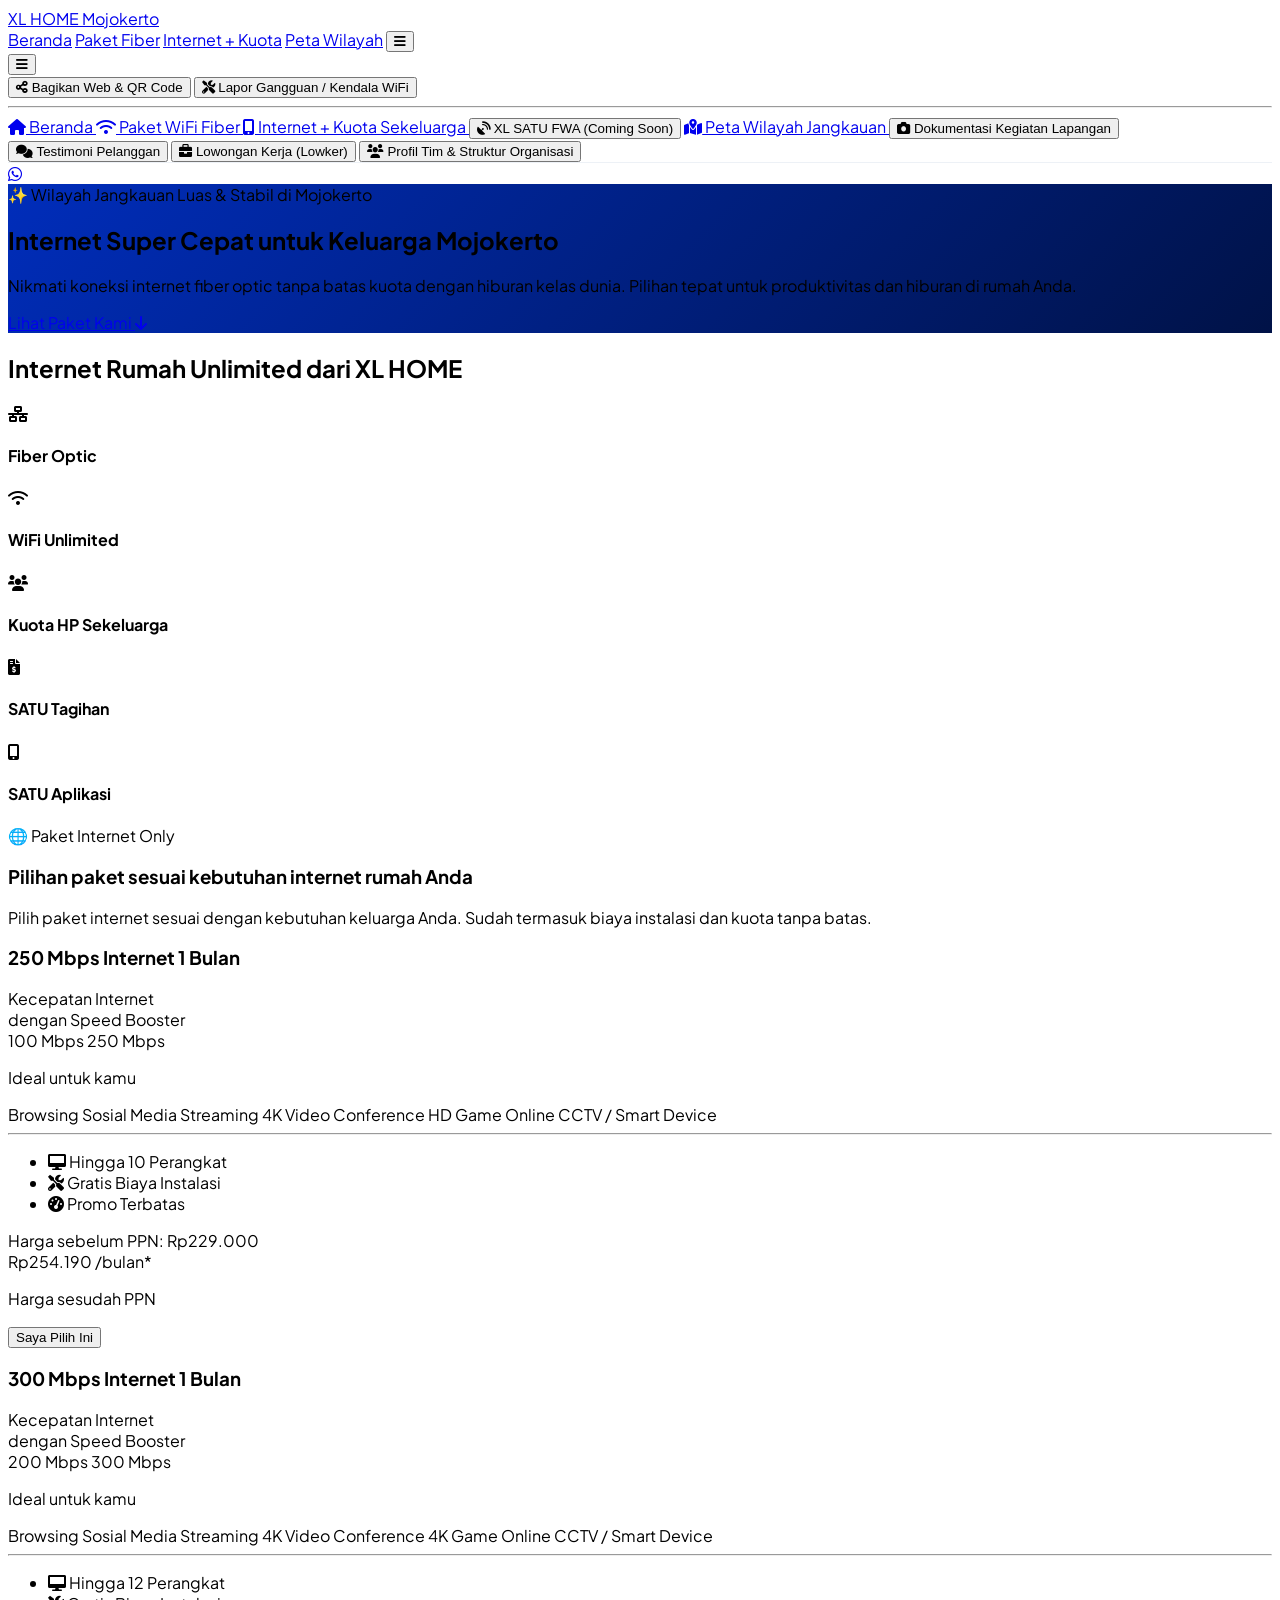
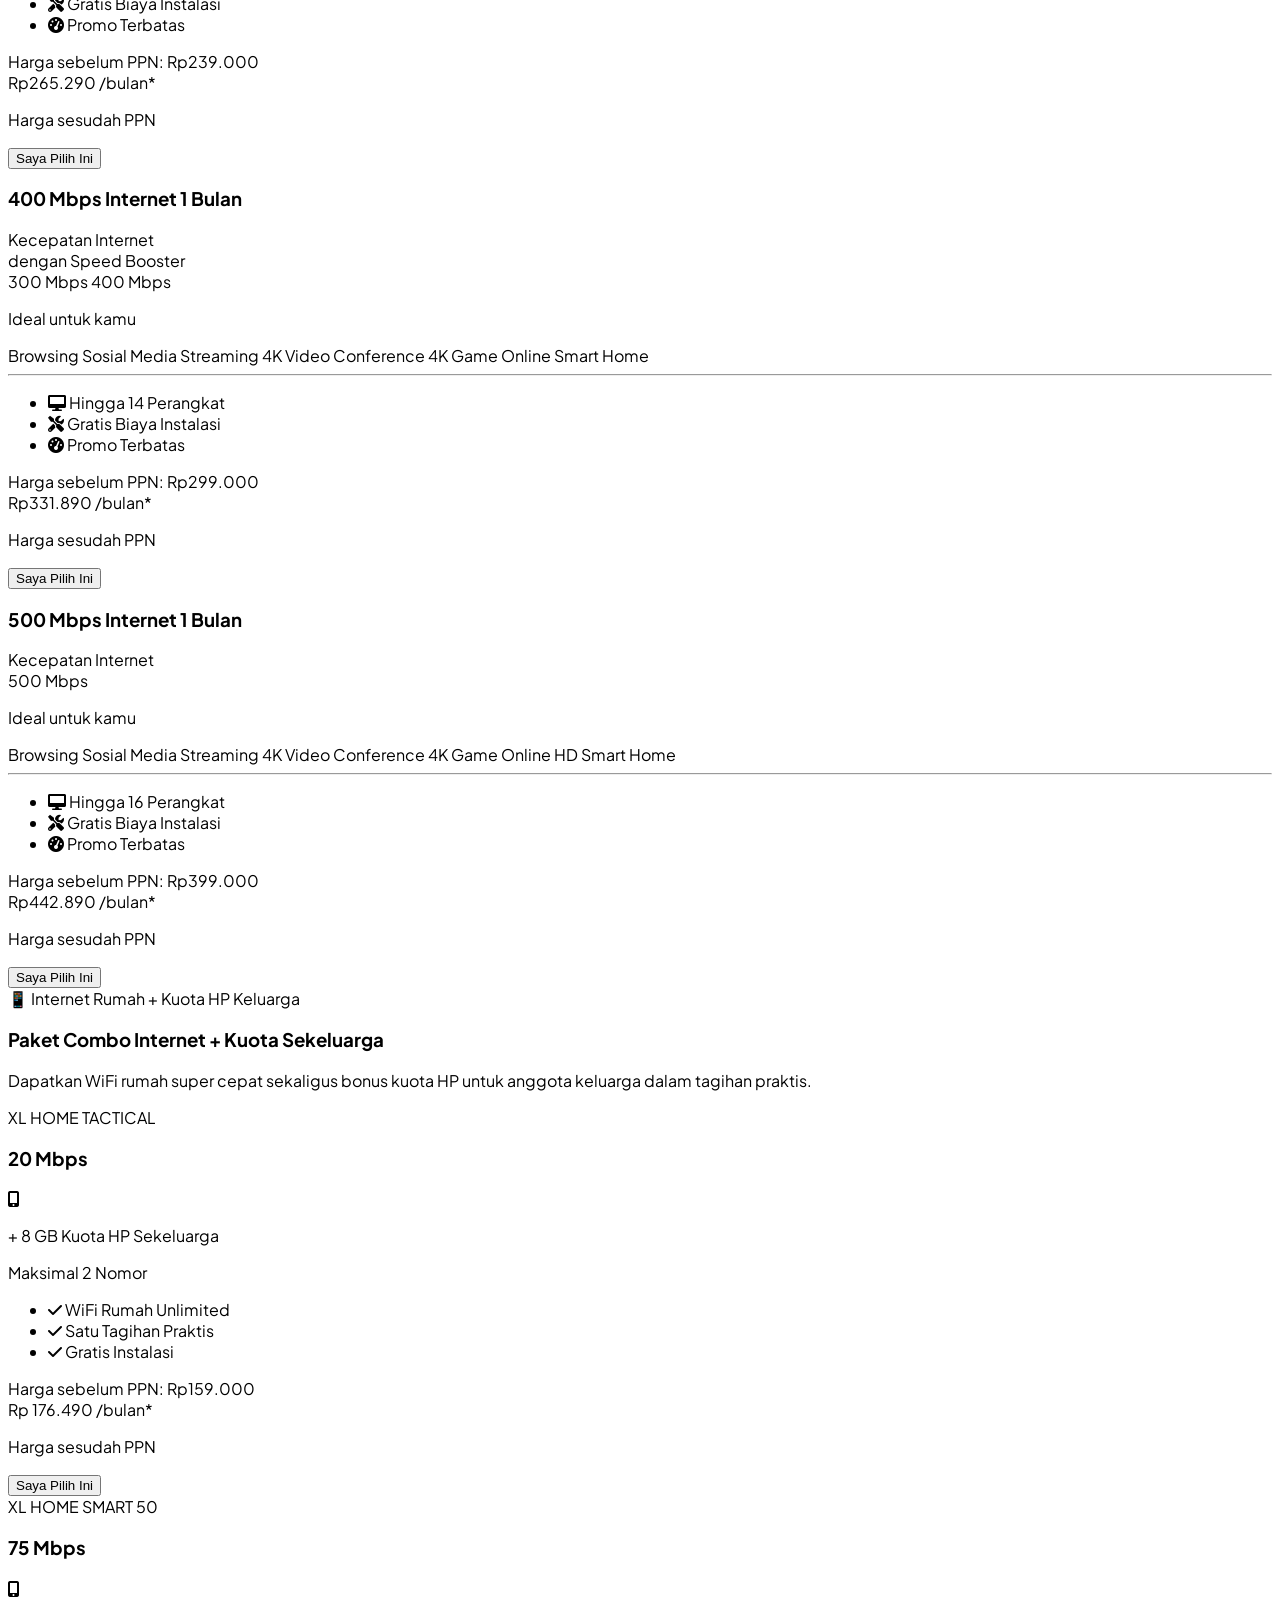
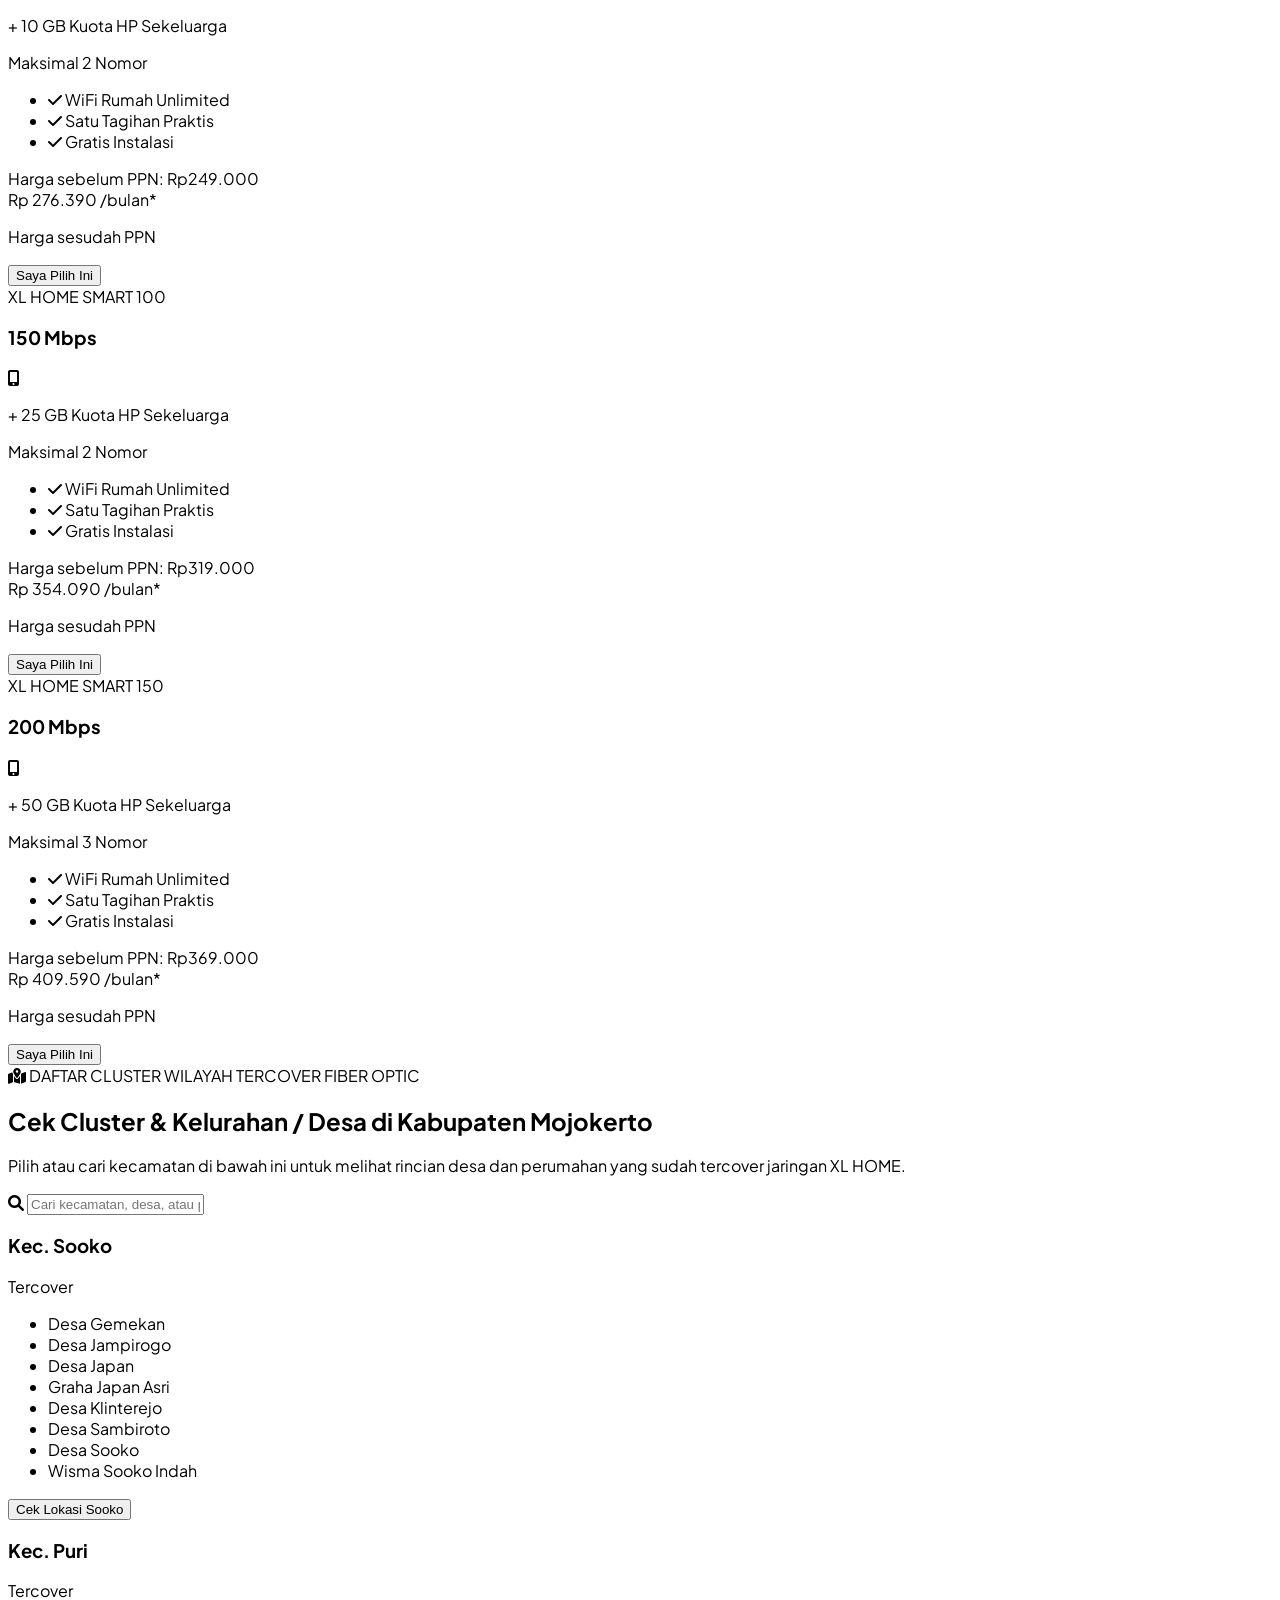
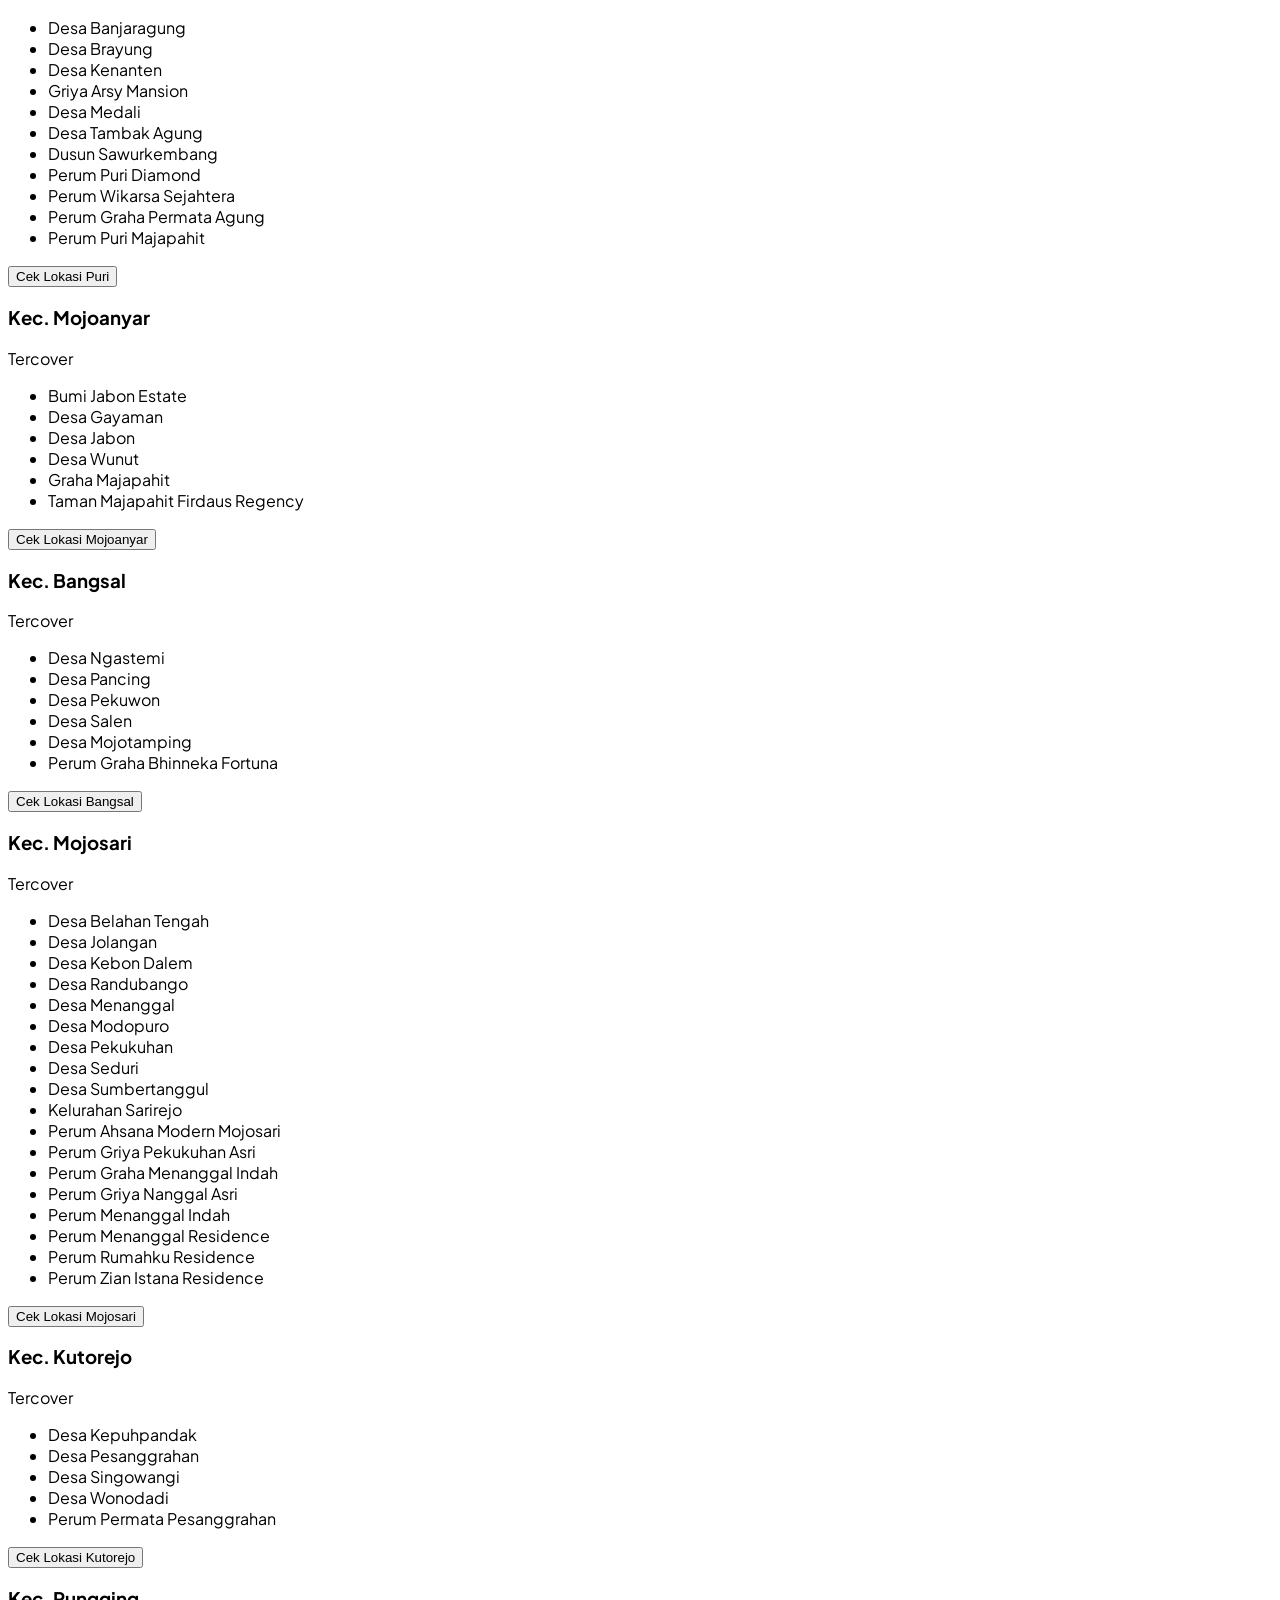
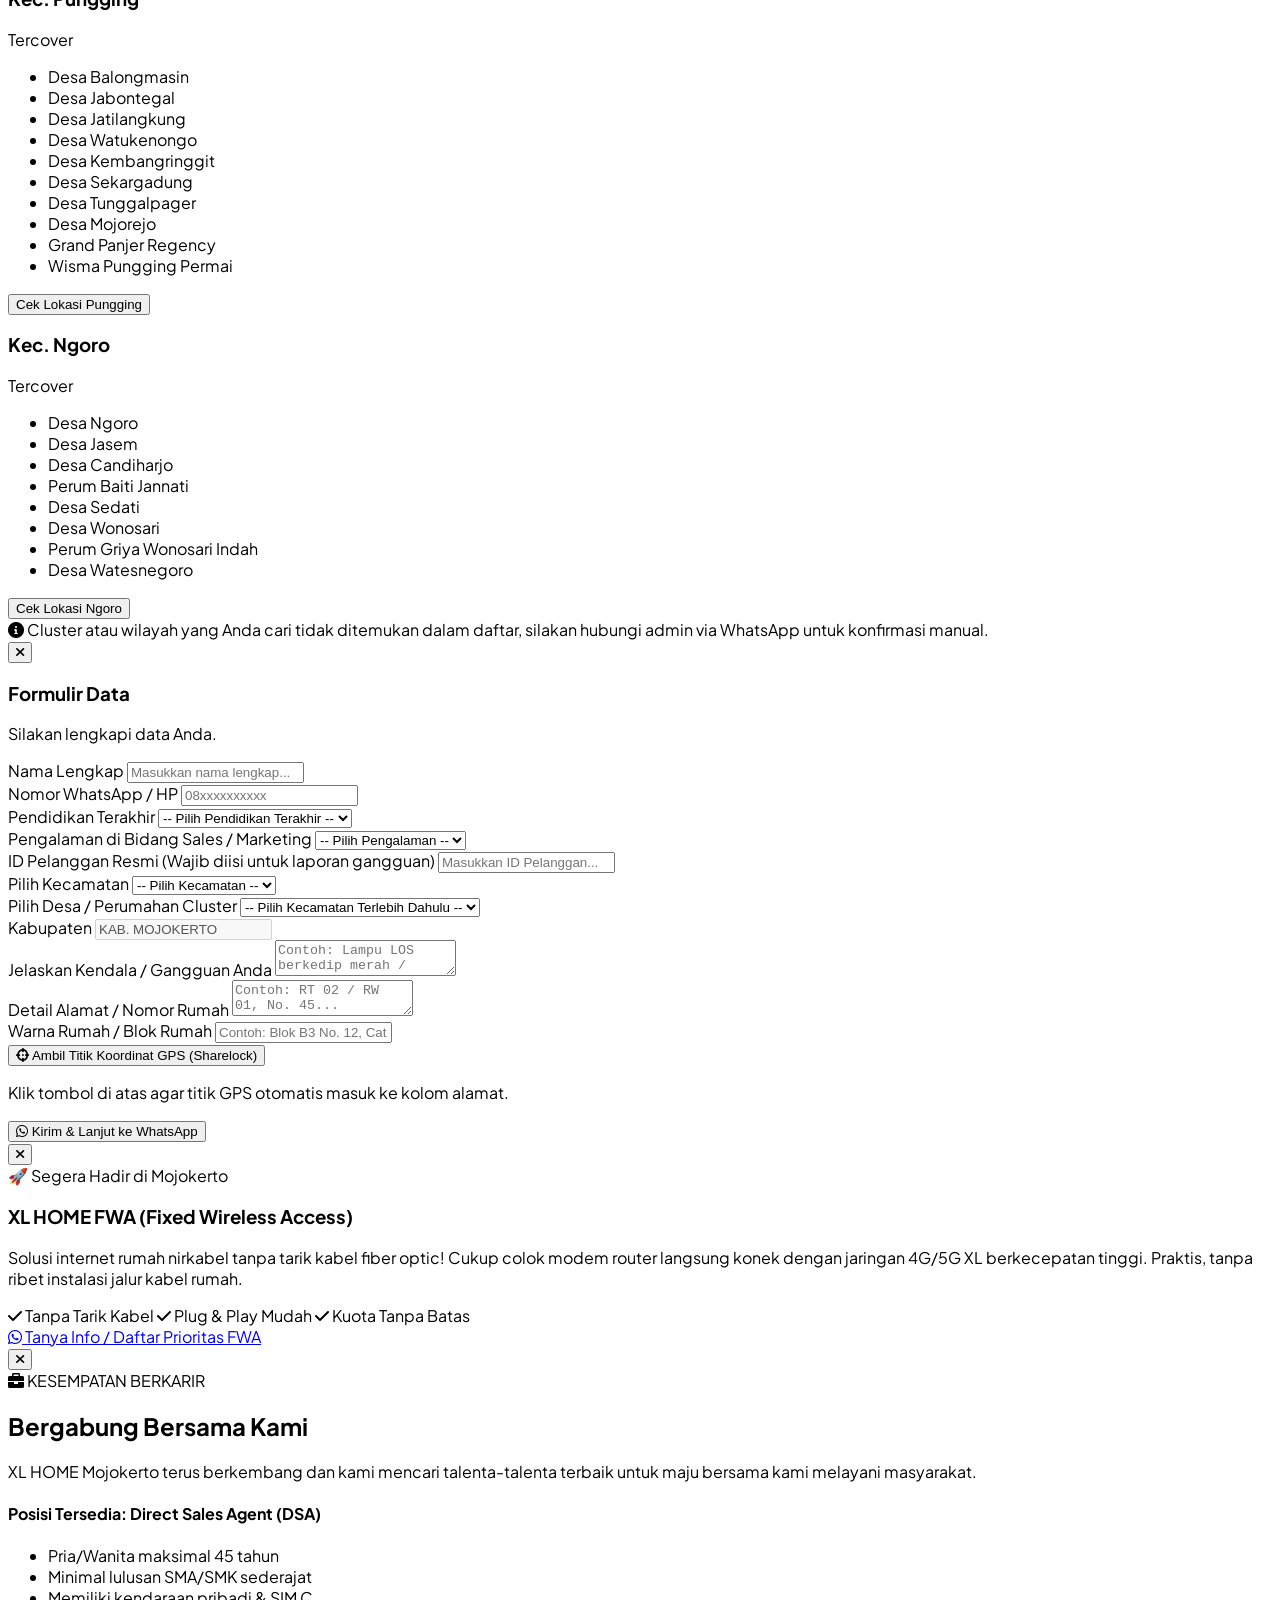
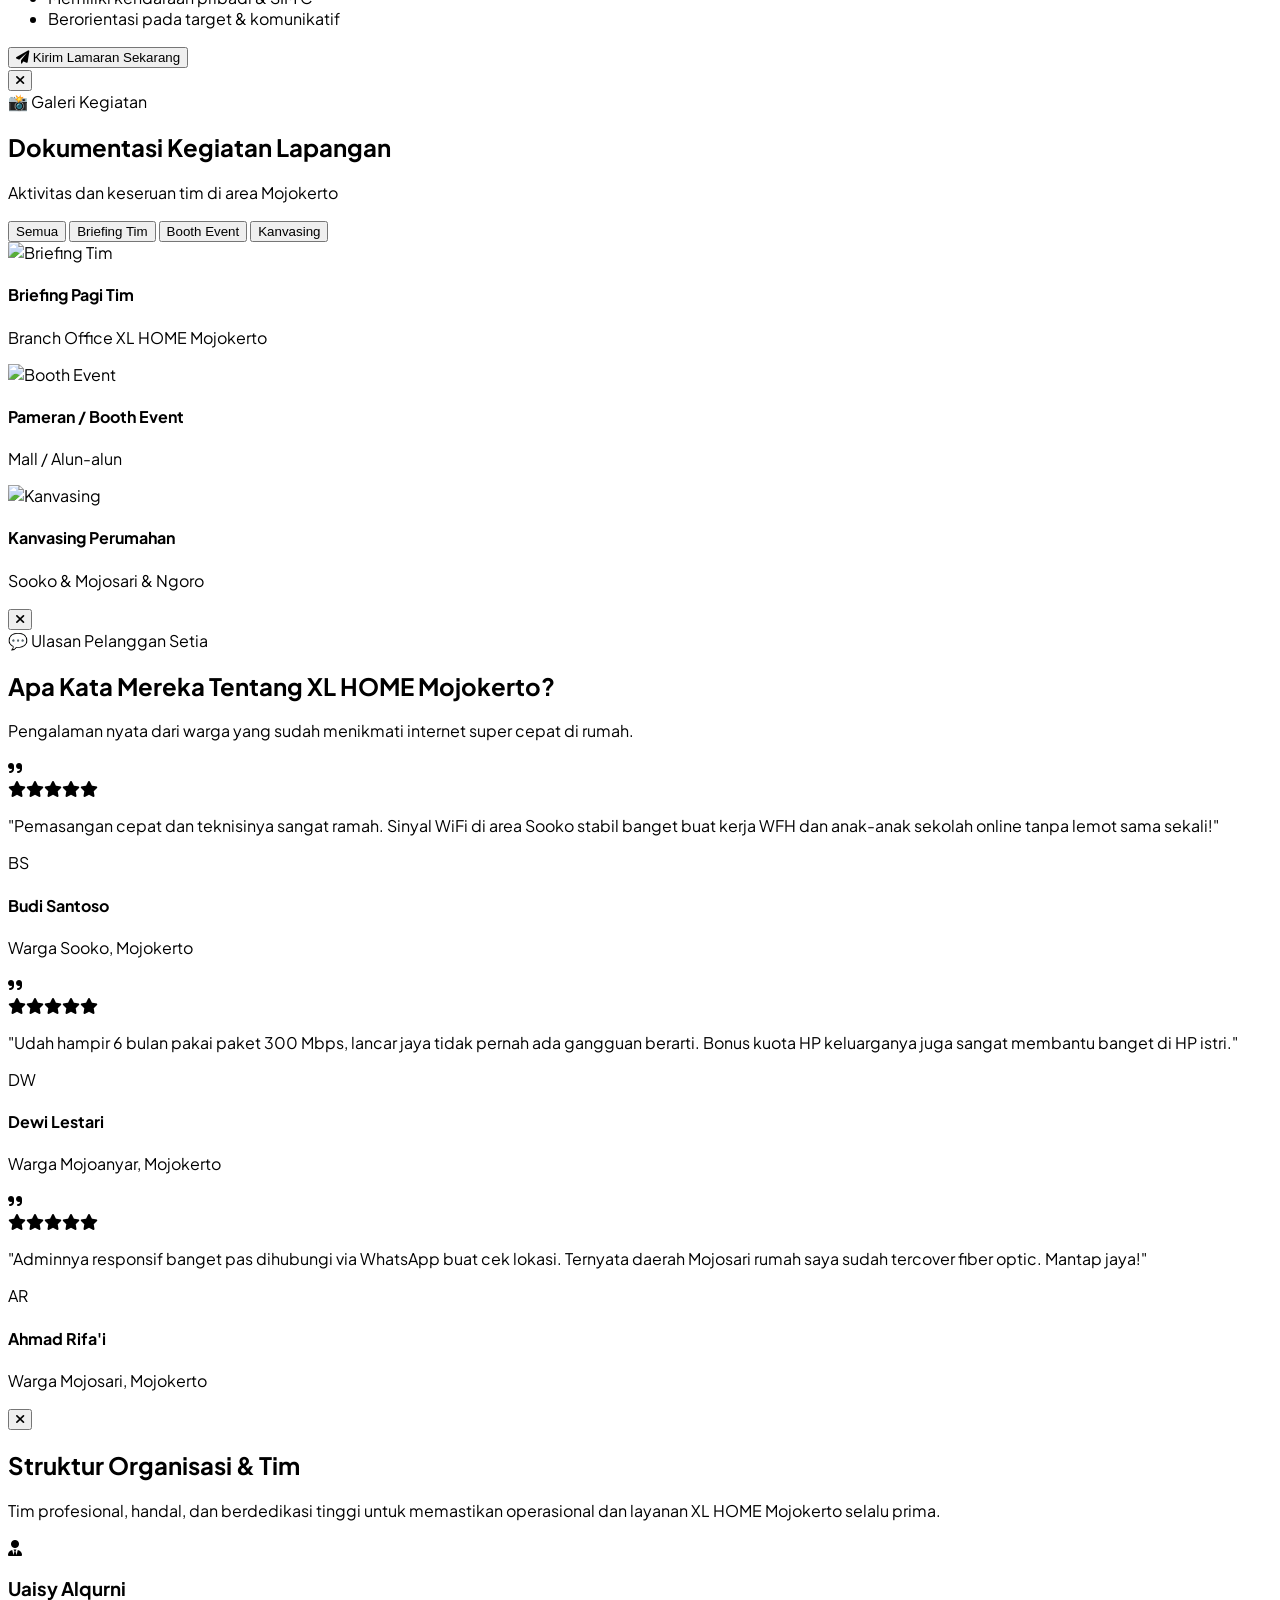
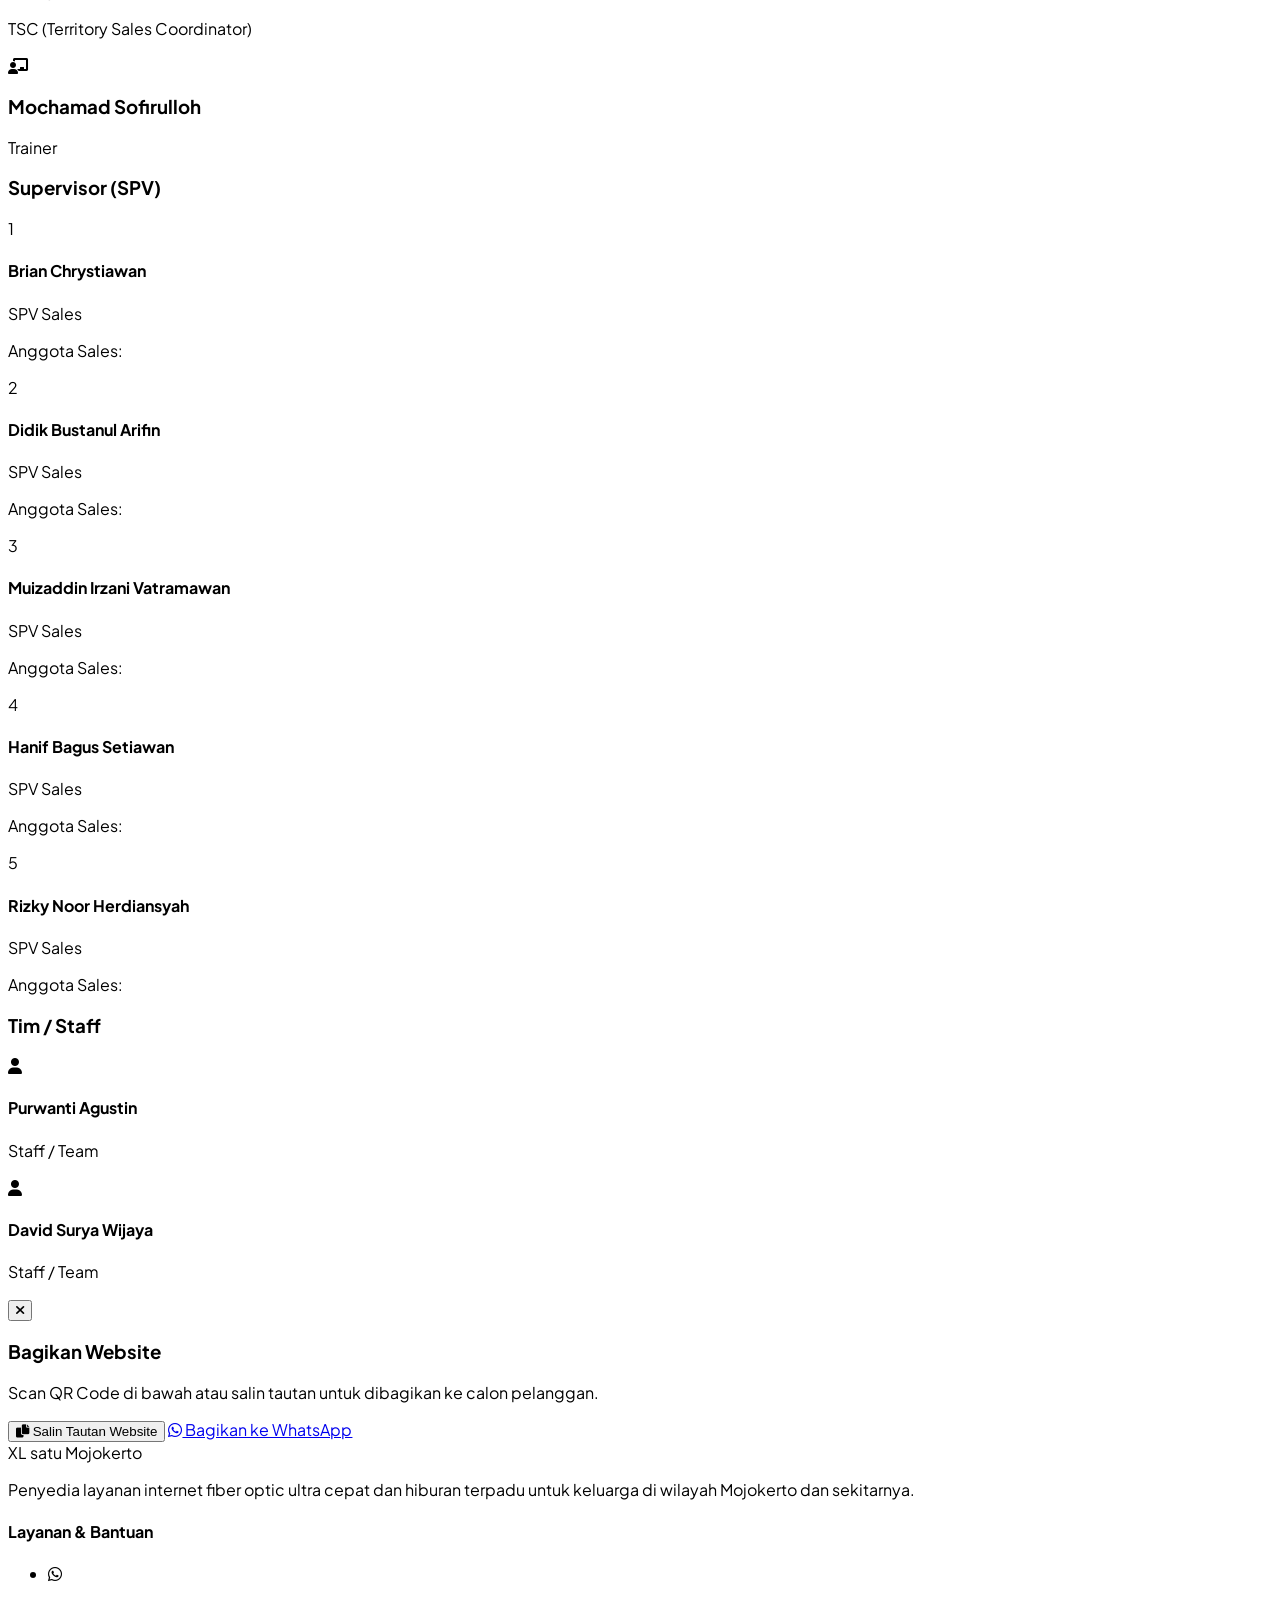
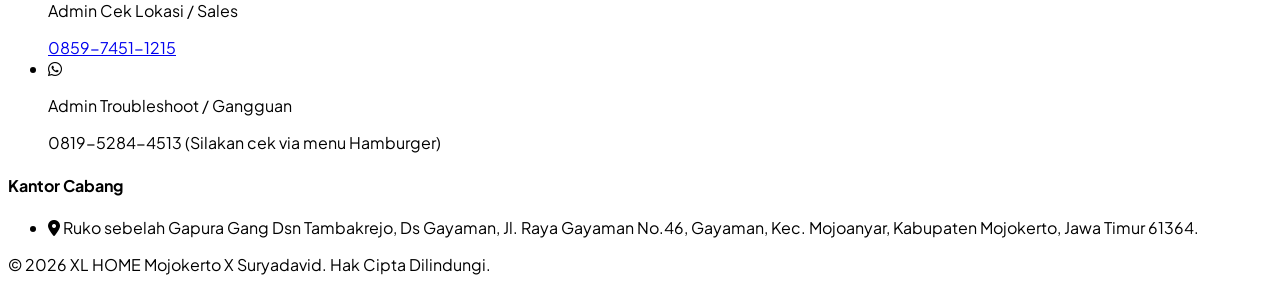
==== commit 103295dc: "Update index.html" ====
--- a/index.html
+++ b/index.html
@@ -3,7 +3,7 @@
 <head>
     <meta charset="UTF-8">
     <meta name="viewport" content="width=device-width, initial-scale=1.0">
-    <title>XL SATU Mojokerto - Internet Cepat & Stabil</title>
+    <title>XL HOME Mojokerto - Internet Cepat & Stabil</title>
     <script src="https://cdn.tailwindcss.com"></script>
     <link href="https://cdnjs.cloudflare.com/ajax/libs/font-awesome/6.0.0/css/all.min.css" rel="stylesheet">
     <link href="https://unpkg.com/aos@2.3.1/dist/aos.css" rel="stylesheet">
@@ -18,7 +18,7 @@
             <div class="flex justify-between items-center h-20">
                 <div class="flex items-center" data-aos="fade-down" data-aos-duration="600">
                     <a href="#beranda" class="flex items-center gap-2 group">
-                        <span class="text-2xl font-extrabold tracking-tight text-[#002dbb] group-hover:opacity-90 transition duration-200">XL <span class="text-emerald-500">satu</span></span>
+                        <span class="text-2xl font-extrabold tracking-tight text-[#002dbb] group-hover:opacity-90 transition duration-200">XL <span class="text-emerald-500">HOME</span></span>
                         <span class="text-sm font-semibold text-slate-600 border-l border-slate-300 pl-2">Mojokerto</span>
                     </a>
                 </div>
@@ -115,7 +115,7 @@
     <section id="paket" class="py-24 bg-slate-50">
         <div class="max-w-7xl mx-auto px-4 sm:px-6 lg:px-8">
             <div class="text-center mb-16" data-aos="fade-up" data-aos-duration="600">
-                <h2 class="text-2xl md:text-3xl font-bold text-slate-800 mb-12 tracking-tight">Internet Rumah Unlimited dari XL SATU</h2>
+                <h2 class="text-2xl md:text-3xl font-bold text-slate-800 mb-12 tracking-tight">Internet Rumah Unlimited dari XL HOME</h2>
                 <div class="grid grid-cols-2 md:grid-cols-5 gap-6">
                     <div class="bg-white p-6 rounded-2xl shadow-sm border border-slate-100 flex flex-col items-center text-center card-hover hover-icon-scale" data-aos="fade-up" data-aos-delay="100">
                         <div class="w-16 h-16 bg-blue-50 text-[#002dbb] rounded-2xl flex items-center justify-center text-2xl mb-4 transition-colors">
@@ -390,14 +390,14 @@
                         📱 Internet Rumah + Kuota HP Keluarga
                     </span>
                     <h3 class="text-3xl md:text-4xl font-extrabold text-[#002dbb] mb-4 tracking-tight">Paket Combo Internet + Kuota Sekeluarga</h3>
-                    <p class="text-slate-500 max-w-2xl mx-auto">Dapatkan WiFi rumah super cepat sekaligus bonus kuota HP untuk anggota keluarga dalam satu tagihan praktis.</p>
+                    <p class="text-slate-500 max-w-2xl mx-auto">Dapatkan WiFi rumah super cepat sekaligus bonus kuota HP untuk anggota keluarga dalam  tagihan praktis.</p>
                 </div>
 
                 <div class="grid grid-cols-1 md:grid-cols-2 xl:grid-cols-4 gap-8 items-stretch">
                     <div class="bg-white rounded-3xl p-8 shadow-sm border border-slate-100 card-hover relative overflow-hidden flex flex-col justify-between" data-aos="fade-up" data-aos-delay="100">
                         <div class="absolute top-0 left-0 w-full h-2 bg-emerald-500"></div>
                         <div>
-                            <span class="inline-block bg-blue-50 text-[#002dbb] text-[10px] font-bold px-2.5 py-1 rounded-md mb-2">XL SATU TACTICAL</span>
+                            <span class="inline-block bg-blue-50 text-[#002dbb] text-[10px] font-bold px-2.5 py-1 rounded-md mb-2">XL HOME TACTICAL</span>
                             <h3 class="text-2xl font-bold text-slate-800 mb-4">20 Mbps</h3>
                             
                             <div class="bg-emerald-50 border border-emerald-100 p-3.5 rounded-2xl mb-5 text-emerald-800 text-xs font-semibold flex items-center gap-3">
@@ -432,7 +432,7 @@
                     <div class="bg-white rounded-3xl p-8 shadow-sm border border-slate-100 card-hover relative overflow-hidden flex flex-col justify-between" data-aos="fade-up" data-aos-delay="150">
                         <div class="absolute top-0 left-0 w-full h-2 bg-emerald-500"></div>
                         <div>
-                            <span class="inline-block bg-blue-50 text-[#002dbb] text-[10px] font-bold px-2.5 py-1 rounded-md mb-2">XL SATU SMART 50</span>
+                            <span class="inline-block bg-blue-50 text-[#002dbb] text-[10px] font-bold px-2.5 py-1 rounded-md mb-2">XL HOME SMART 50</span>
                             <h3 class="text-2xl font-bold text-slate-800 mb-4">75 Mbps</h3>
                             
                             <div class="bg-emerald-50 border border-emerald-100 p-3.5 rounded-2xl mb-5 text-emerald-800 text-xs font-semibold flex items-center gap-3">
@@ -467,7 +467,7 @@
                     <div class="bg-white rounded-3xl p-8 shadow-sm border border-slate-100 card-hover relative overflow-hidden flex flex-col justify-between" data-aos="fade-up" data-aos-delay="200">
                         <div class="absolute top-0 left-0 w-full h-2 bg-emerald-500"></div>
                         <div>
-                            <span class="inline-block bg-blue-50 text-[#002dbb] text-[10px] font-bold px-2.5 py-1 rounded-md mb-2">XL SATU SMART 100</span>
+                            <span class="inline-block bg-blue-50 text-[#002dbb] text-[10px] font-bold px-2.5 py-1 rounded-md mb-2">XL HOME SMART 100</span>
                             <h3 class="text-2xl font-bold text-slate-800 mb-4">150 Mbps</h3>
                             
                             <div class="bg-emerald-50 border border-emerald-100 p-3.5 rounded-2xl mb-5 text-emerald-800 text-xs font-semibold flex items-center gap-3">
@@ -502,7 +502,7 @@
                     <div class="bg-white rounded-3xl p-8 shadow-sm border border-slate-100 card-hover relative overflow-hidden flex flex-col justify-between" data-aos="fade-up" data-aos-delay="250">
                         <div class="absolute top-0 left-0 w-full h-2 bg-emerald-500"></div>
                         <div>
-                            <span class="inline-block bg-blue-50 text-[#002dbb] text-[10px] font-bold px-2.5 py-1 rounded-md mb-2">XL SATU SMART 150</span>
+                            <span class="inline-block bg-blue-50 text-[#002dbb] text-[10px] font-bold px-2.5 py-1 rounded-md mb-2">XL HOME SMART 150</span>
                             <h3 class="text-2xl font-bold text-slate-800 mb-4">200 Mbps</h3>
                             
                             <div class="bg-emerald-50 border border-emerald-100 p-3.5 rounded-2xl mb-5 text-emerald-800 text-xs font-semibold flex items-center gap-3">
@@ -548,7 +548,7 @@
                     </span>
                 </div>
                 <h2 class="text-3xl md:text-4xl font-extrabold text-[#002dbb] mb-4 tracking-tight">Cek Cluster & Kelurahan / Desa di Kabupaten Mojokerto</h2>
-                <p class="text-slate-500 max-w-2xl mx-auto">Pilih atau cari kecamatan di bawah ini untuk melihat rincian desa dan perumahan yang sudah tercover jaringan XL Satu.</p>
+                <p class="text-slate-500 max-w-2xl mx-auto">Pilih atau cari kecamatan di bawah ini untuk melihat rincian desa dan perumahan yang sudah tercover jaringan XL HOME.</p>
             </div>
 
             <div class="max-w-xl mx-auto mb-10" data-aos="fade-up" data-aos-delay="100">
@@ -854,7 +854,7 @@
                     <span class="inline-block bg-amber-400 text-slate-900 font-bold px-3 py-1 rounded-full text-[10px] uppercase tracking-wider mb-3 shadow-sm">
                         🚀 Segera Hadir di Mojokerto
                     </span>
-                    <h3 class="text-xl md:text-2xl font-bold mb-3 tracking-tight">XL SATU FWA (Fixed Wireless Access)</h3>
+                    <h3 class="text-xl md:text-2xl font-bold mb-3 tracking-tight">XL HOME FWA (Fixed Wireless Access)</h3>
                     <p class="text-slate-300 text-xs md:text-sm leading-relaxed mb-4 font-light">
                         Solusi internet rumah nirkabel tanpa tarik kabel fiber optic! Cukup colok modem router langsung konek dengan jaringan 4G/5G XL berkecepatan tinggi. Praktis, tanpa ribet instalasi jalur kabel rumah.
                     </p>
@@ -886,7 +886,7 @@
                 <h2 class="text-2xl md:text-3xl font-extrabold text-[#002dbb] tracking-tight">Bergabung Bersama Kami</h2>
             </div>
             
-            <p class="text-slate-600 mb-6 text-sm text-center font-light">XL Satu Mojokerto terus berkembang dan kami mencari talenta-talenta terbaik untuk maju bersama kami melayani masyarakat.</p>
+            <p class="text-slate-600 mb-6 text-sm text-center font-light">XL HOME Mojokerto terus berkembang dan kami mencari talenta-talenta terbaik untuk maju bersama kami melayani masyarakat.</p>
             
             <div class="bg-slate-50 border-l-4 border-[#b2ff05] p-6 rounded-r-xl mb-6 shadow-sm">
                 <h4 class="font-bold text-lg text-slate-800 mb-2">Posisi Tersedia: Direct Sales Agent (DSA)</h4>
@@ -932,7 +932,7 @@
                     <img src="https://placehold.co/600x400/002dbb/ffffff?text=Briefing+Pagi+Tim" alt="Briefing Tim" class="w-full h-48 object-cover group-hover:scale-105 transition duration-500">
                     <div class="absolute inset-0 bg-gradient-to-t from-slate-900/90 via-slate-900/40 to-transparent flex flex-col justify-end p-4 text-white">
                         <h4 class="font-bold text-sm mb-0.5">Briefing Pagi Tim</h4>
-                        <p class="text-[10px] text-[#b2ff05] font-semibold">Branch Office XL Satu Mojokerto</p>
+                        <p class="text-[10px] text-[#b2ff05] font-semibold">Branch Office XL HOME Mojokerto</p>
                     </div>
                 </div>
 
@@ -965,7 +965,7 @@
                 <span class="inline-block bg-blue-50 text-[#002dbb] px-4 py-1.5 rounded-full text-xs font-bold tracking-wider uppercase mb-2">
                     💬 Ulasan Pelanggan Setia
                 </span>
-                <h2 class="text-2xl md:text-3xl font-extrabold text-[#002dbb] mb-2 tracking-tight">Apa Kata Mereka Tentang XL SATU Mojokerto?</h2>
+                <h2 class="text-2xl md:text-3xl font-extrabold text-[#002dbb] mb-2 tracking-tight">Apa Kata Mereka Tentang XL HOME Mojokerto?</h2>
                 <p class="text-slate-500 text-xs md:text-sm">Pengalaman nyata dari warga yang sudah menikmati internet super cepat di rumah.</p>
             </div>
 
@@ -1043,7 +1043,7 @@
                 <i class="fas fa-times"></i>
             </button>
             <h2 class="text-2xl md:text-3xl font-extrabold text-[#002dbb] mb-2 text-center tracking-tight">Struktur Organisasi & Tim</h2>
-            <p class="text-slate-500 text-xs md:text-sm text-center mb-8">Tim profesional, handal, dan berdedikasi tinggi untuk memastikan operasional dan layanan XL Satu Mojokerto selalu prima.</p>
+            <p class="text-slate-500 text-xs md:text-sm text-center mb-8">Tim profesional, handal, dan berdedikasi tinggi untuk memastikan operasional dan layanan XL HOME Mojokerto selalu prima.</p>
 
             <div class="max-w-md mx-auto mb-6">
                 <div class="bg-slate-50 rounded-3xl p-6 shadow-sm border border-slate-100 text-center card-hover">
@@ -1215,7 +1215,7 @@
             </div>
             
             <div class="border-t border-slate-800 pt-8 text-center md:flex md:justify-between md:items-center">
-                <p class="text-slate-500 text-sm font-light">&copy; 2026 XL SATU Mojokerto X Suryadavid. Hak Cipta Dilindungi.</p>
+                <p class="text-slate-500 text-sm font-light">&copy; 2026 XL HOME Mojokerto X Suryadavid. Hak Cipta Dilindungi.</p>
             </div>
         </div>
     </footer>
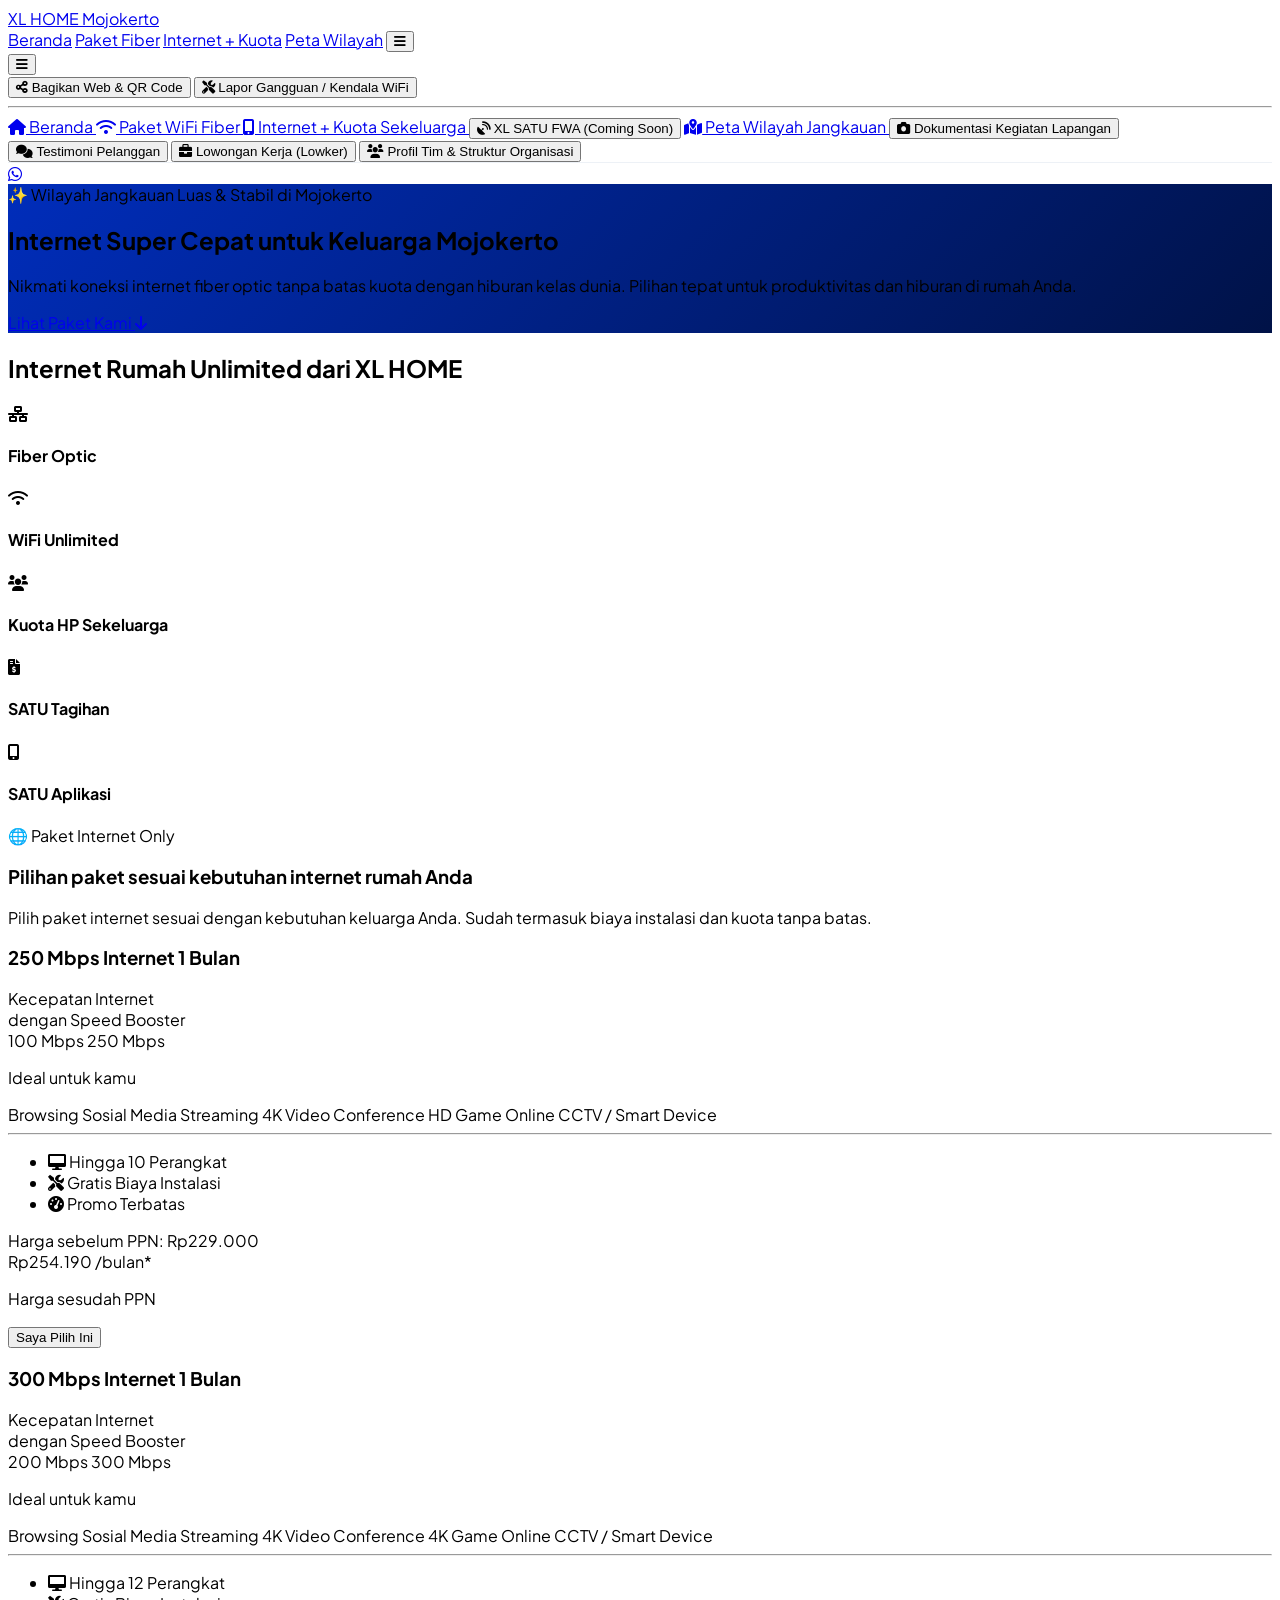
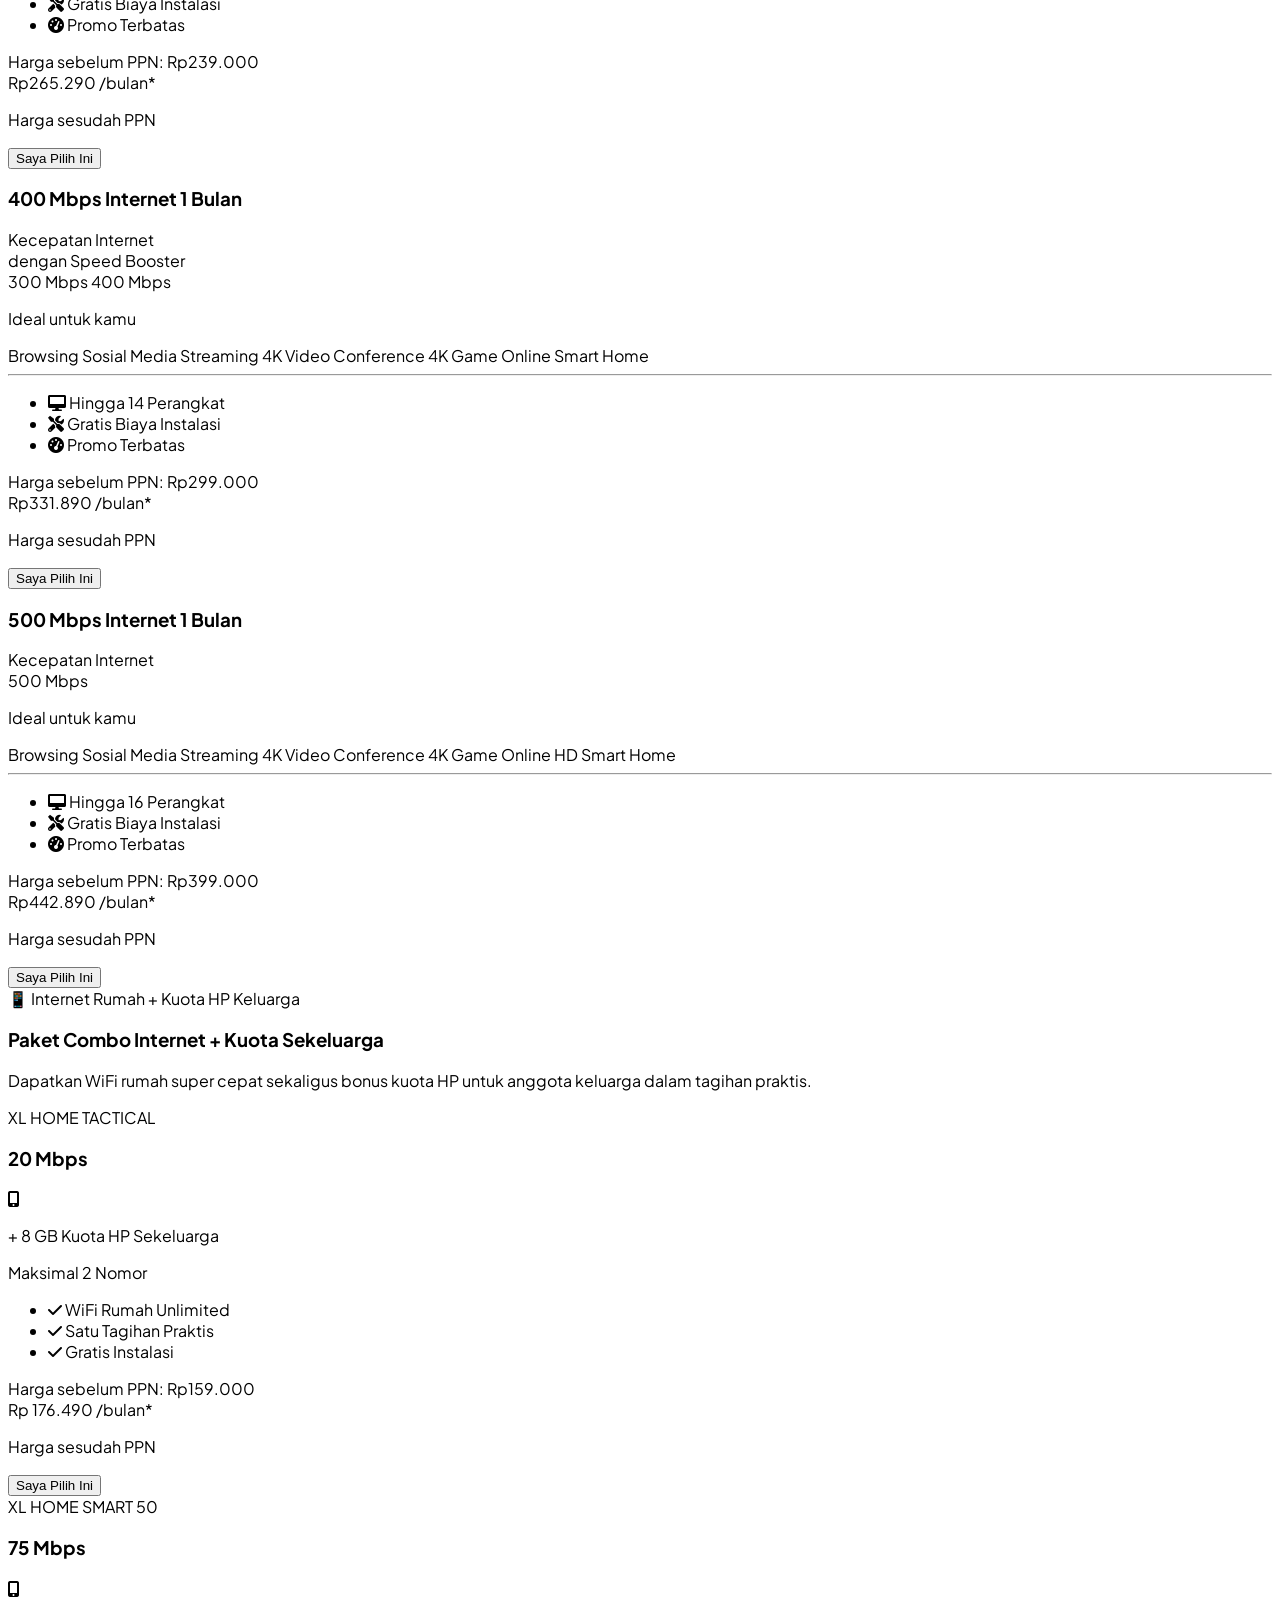
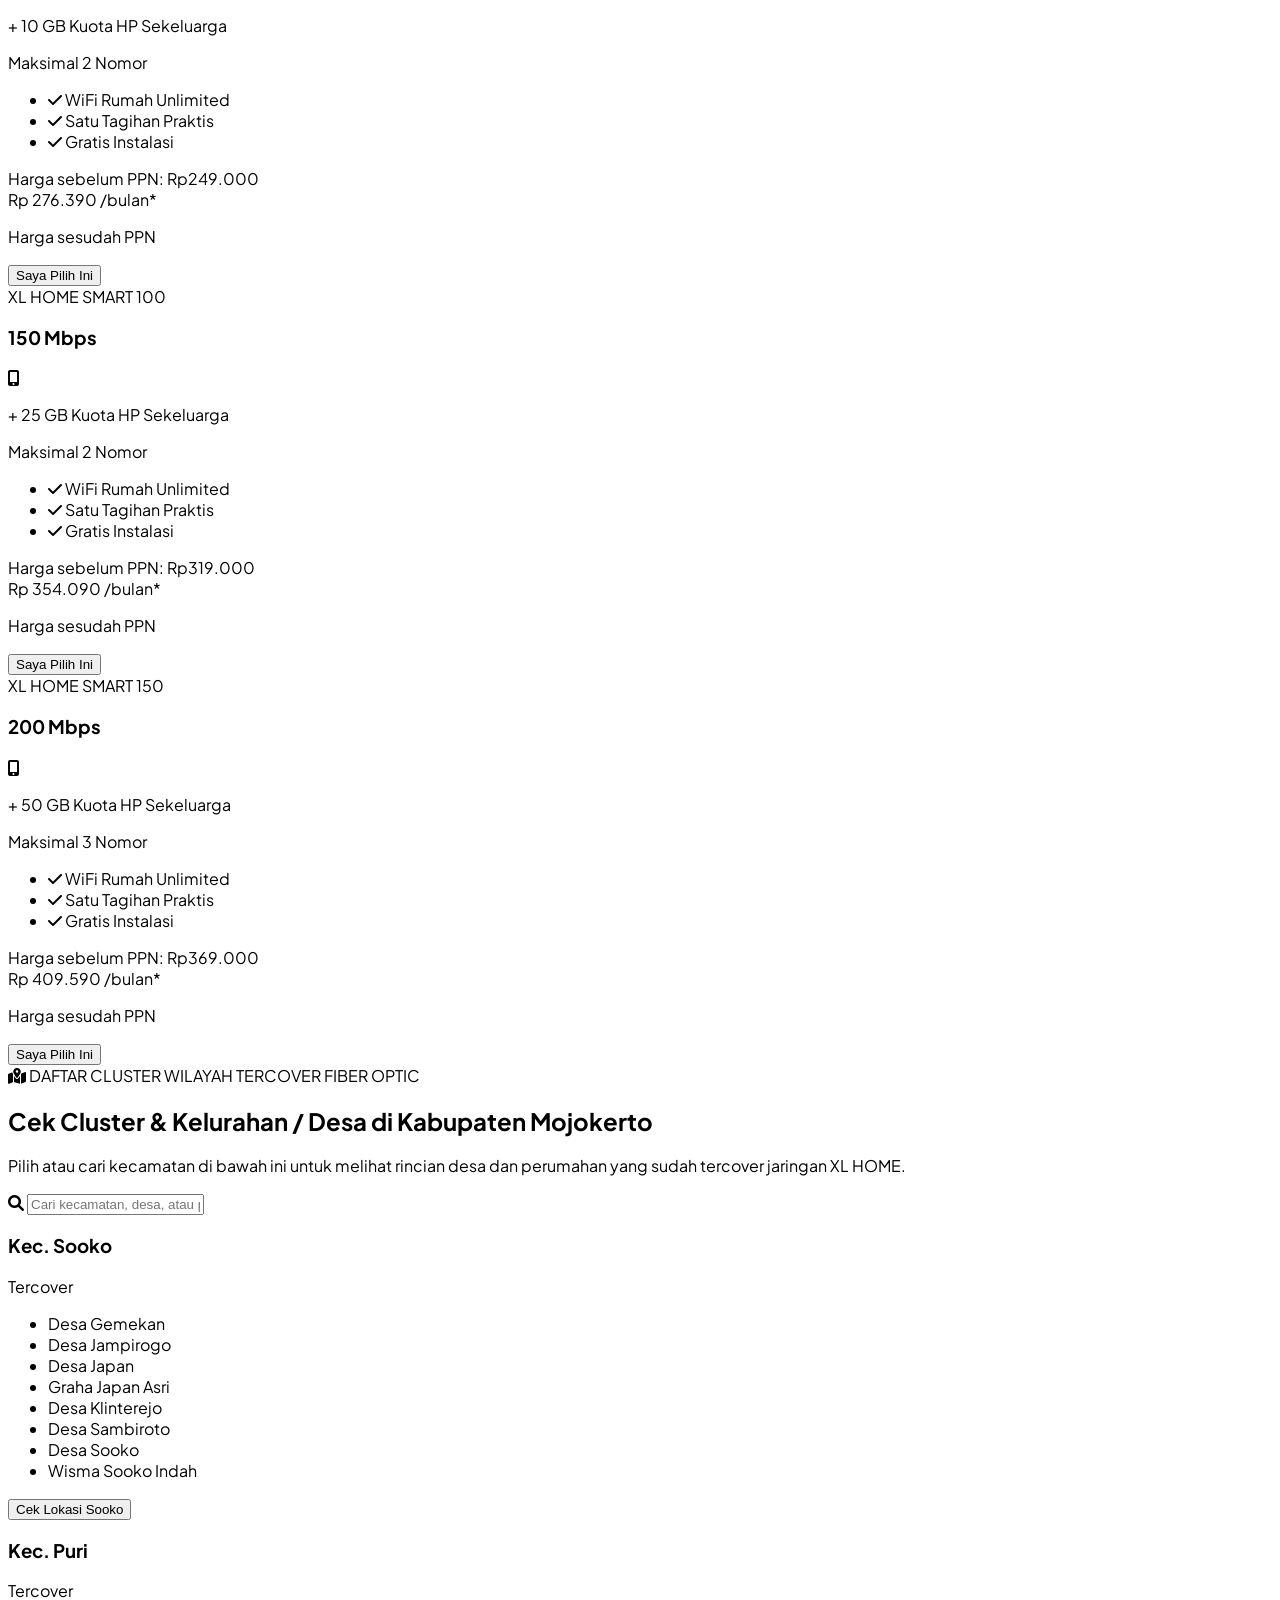
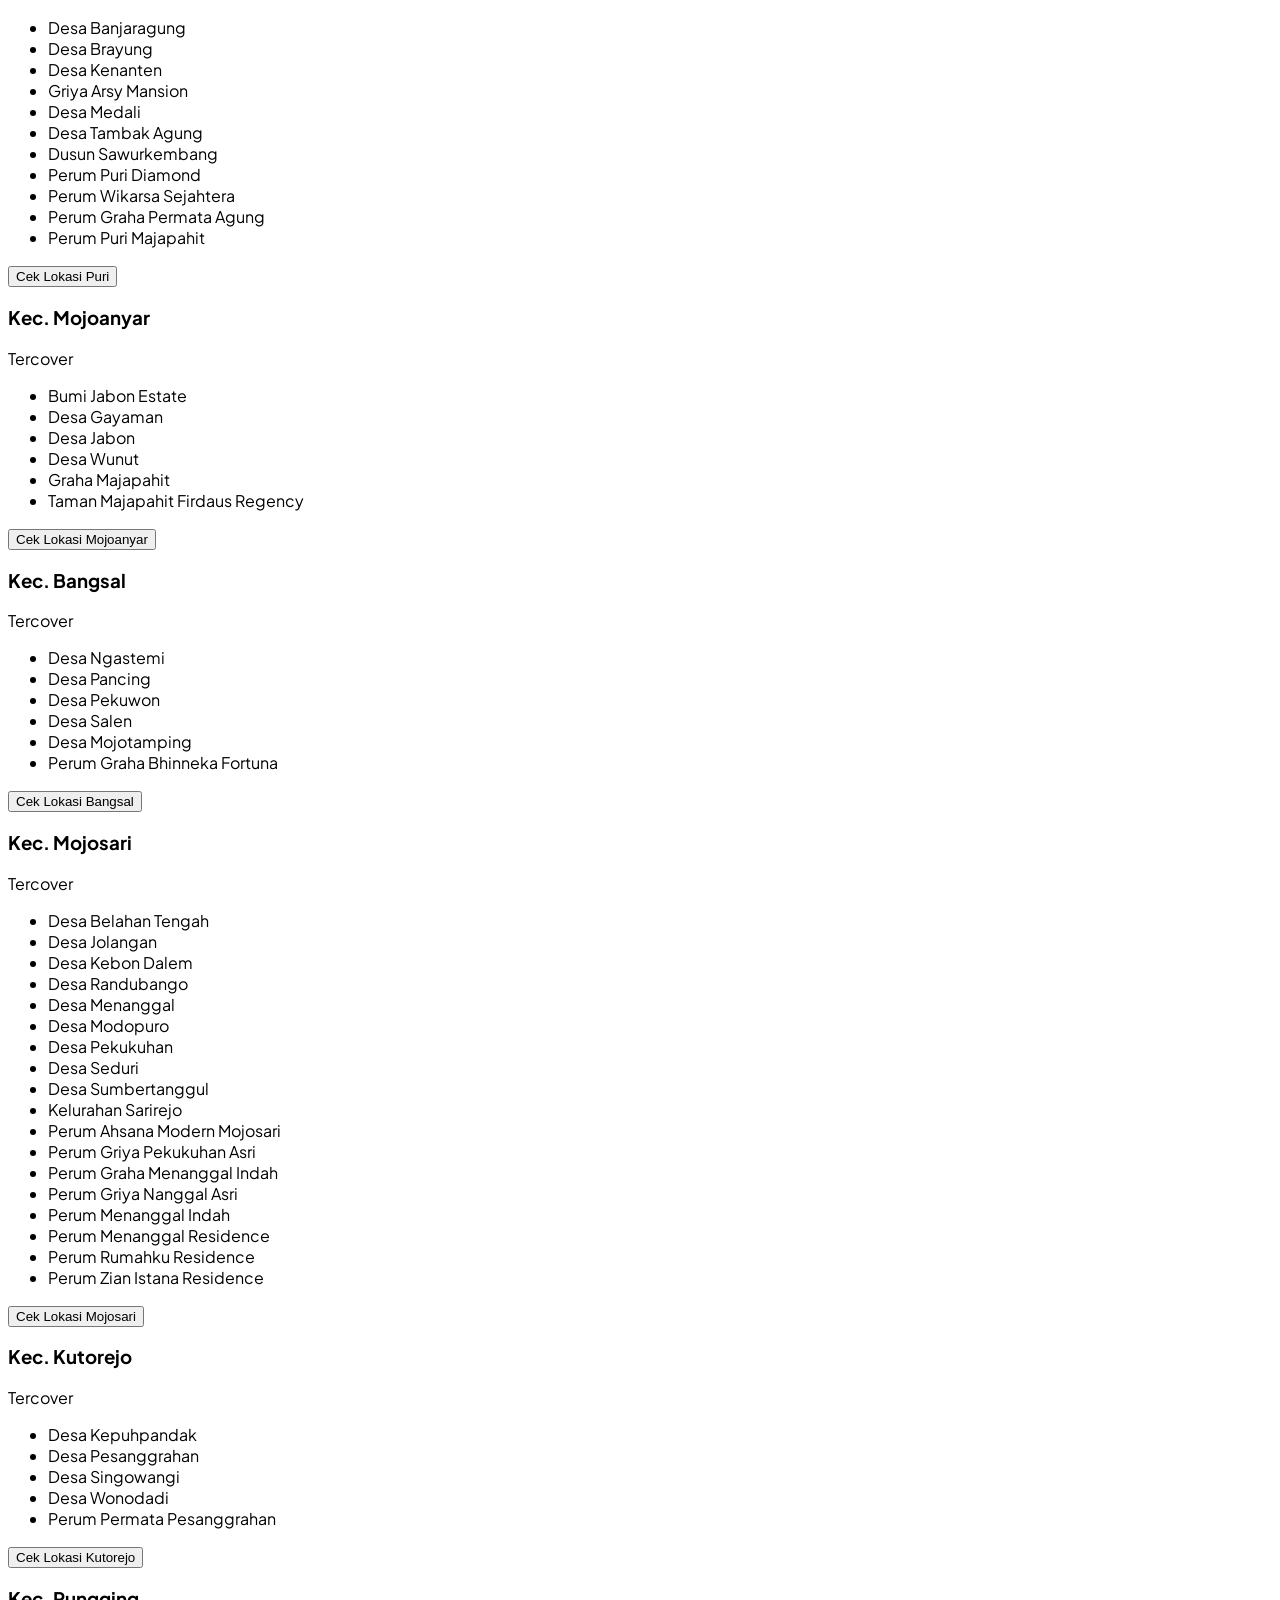
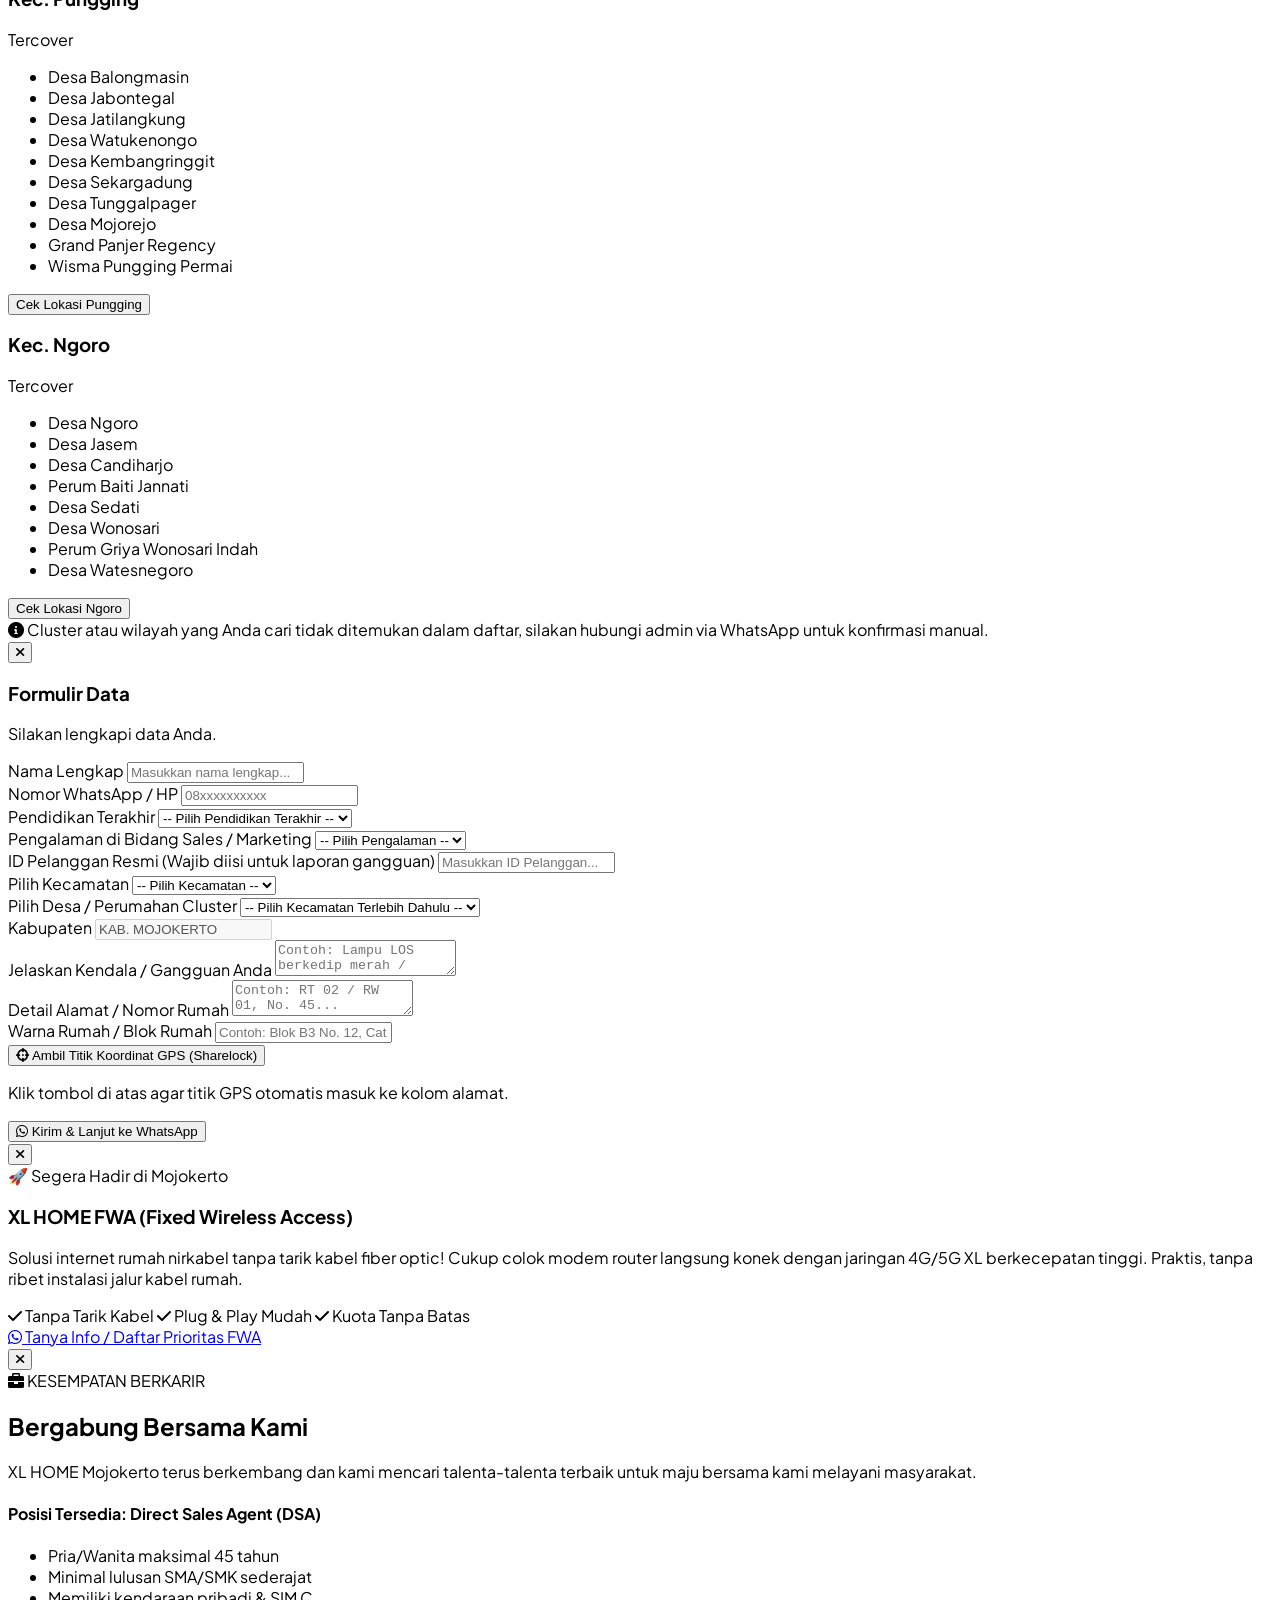
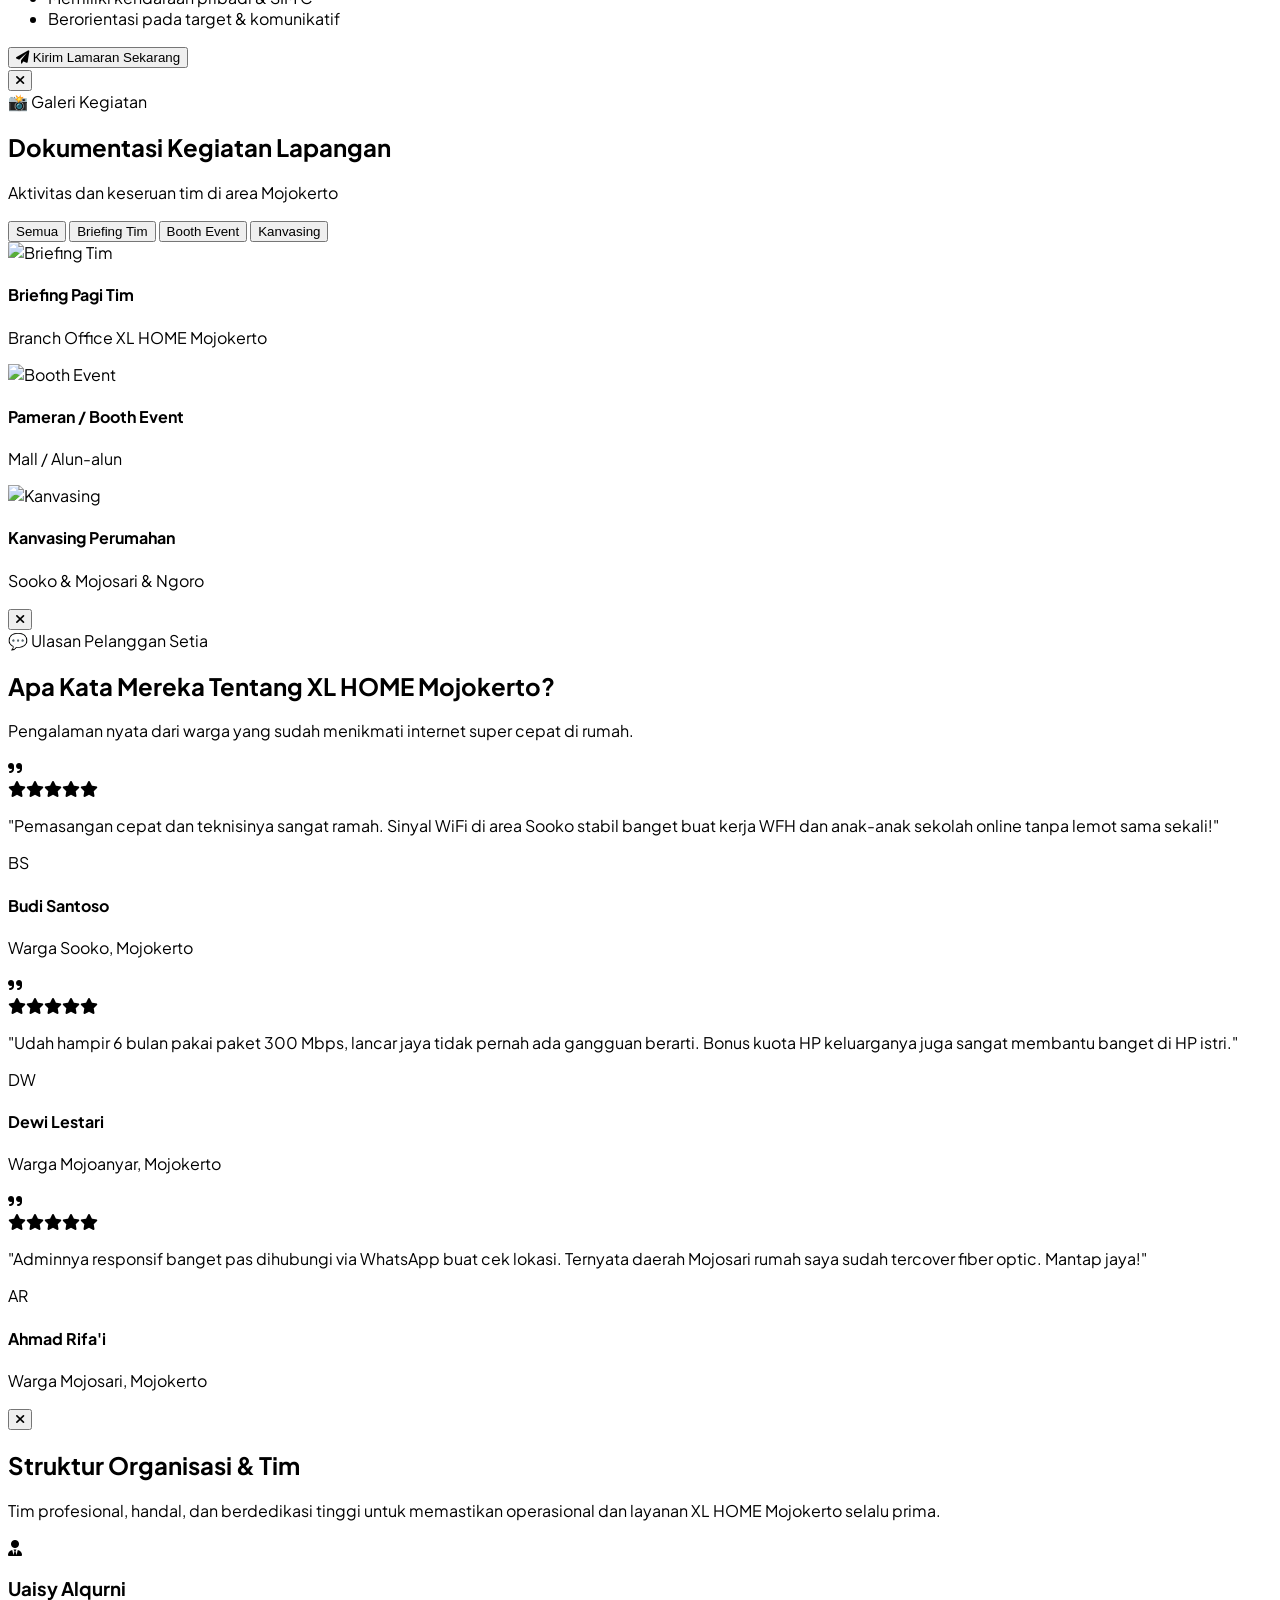
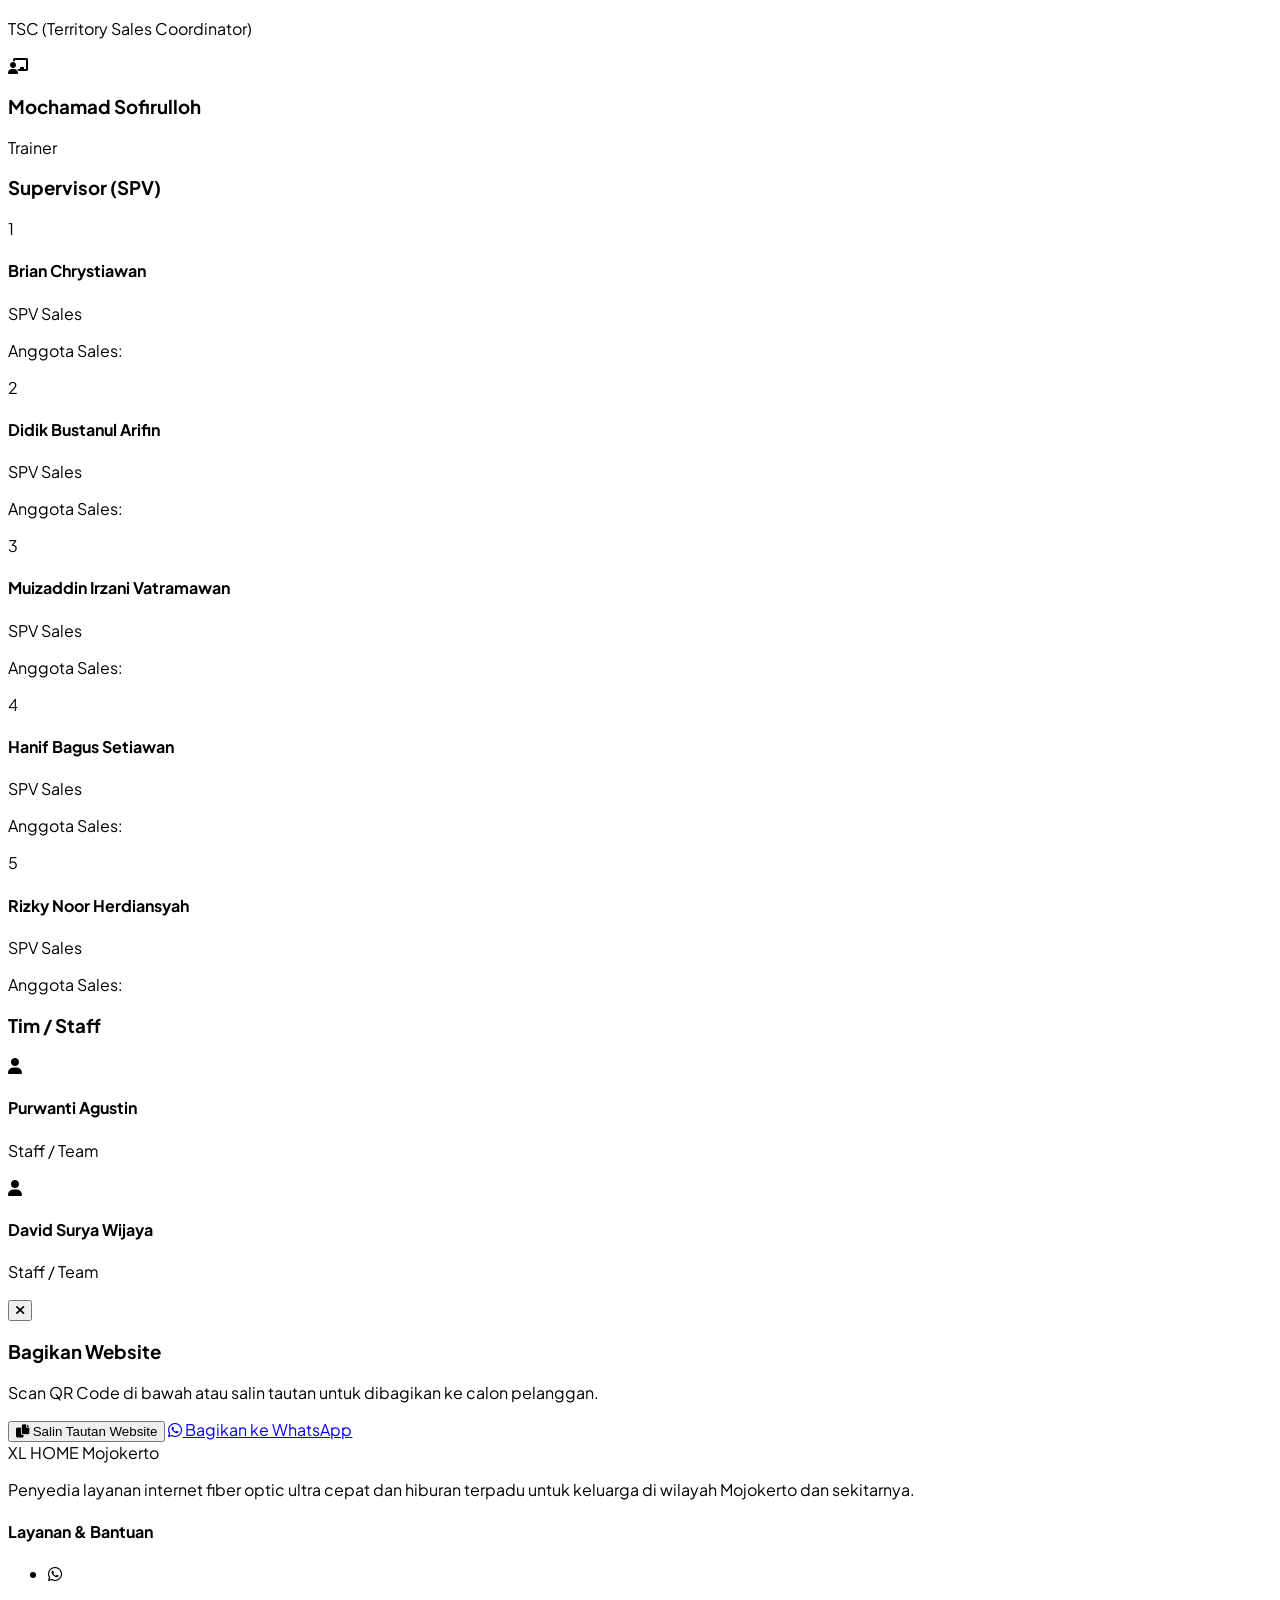
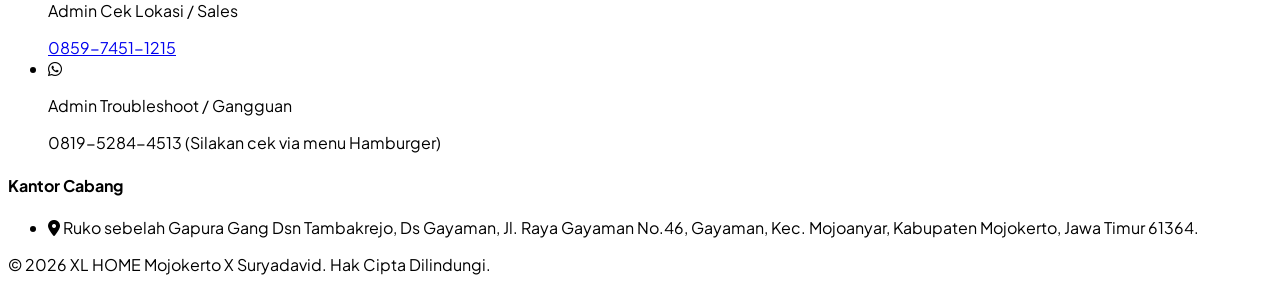
==== commit 27986cdc: "Update index.html" ====
--- a/index.html
+++ b/index.html
@@ -1175,7 +1175,7 @@
             <div class="grid grid-cols-1 md:grid-cols-3 gap-12 mb-12">
                 <div>
                     <div class="flex items-center mb-6">
-                        <span class="text-2xl font-extrabold tracking-tight text-white">XL <span class="text-[#b2ff05]">satu</span></span>
+                        <span class="text-2xl font-extrabold tracking-tight text-white">XL <span class="text-[#b2ff05]">HOME</span></span>
                         <span class="text-sm font-semibold text-slate-300 border-l border-slate-600 pl-2">Mojokerto</span>
                     </div>
                     <p class="text-slate-400 mb-4 text-sm leading-relaxed font-light">
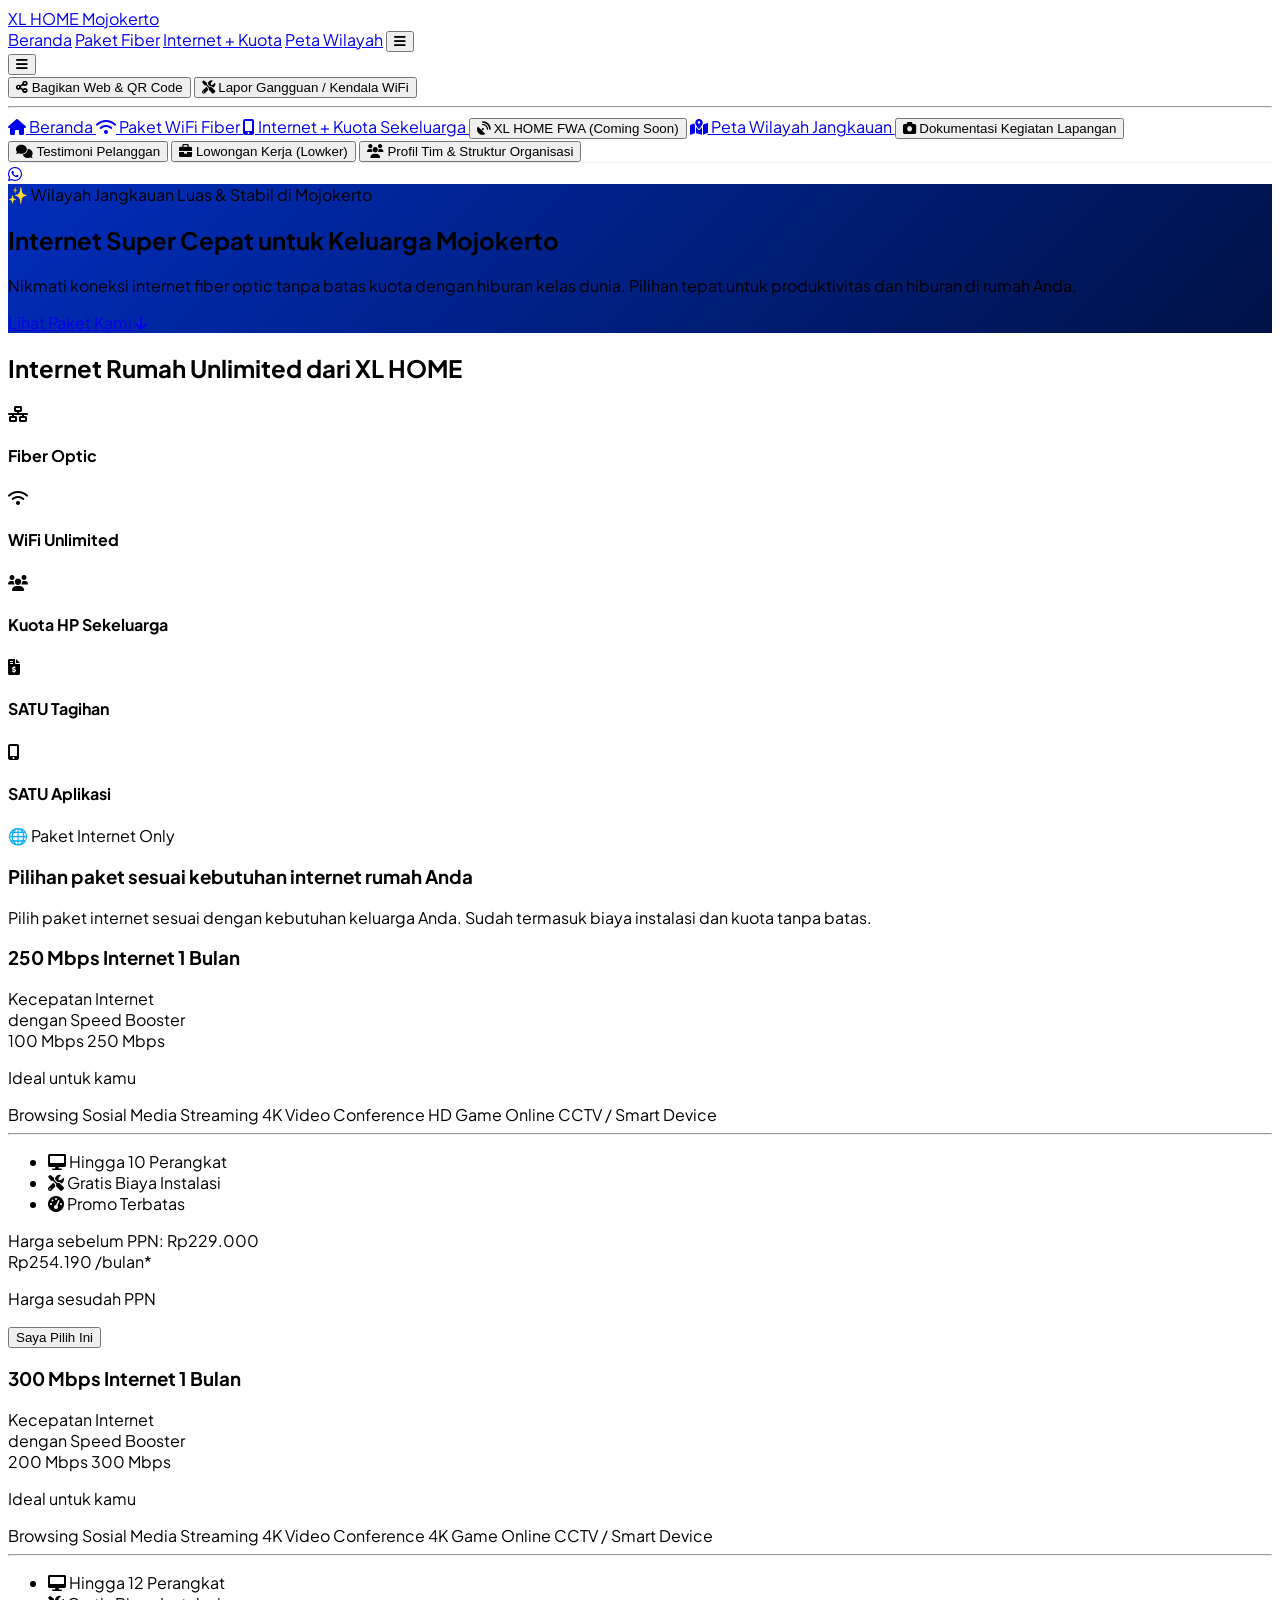
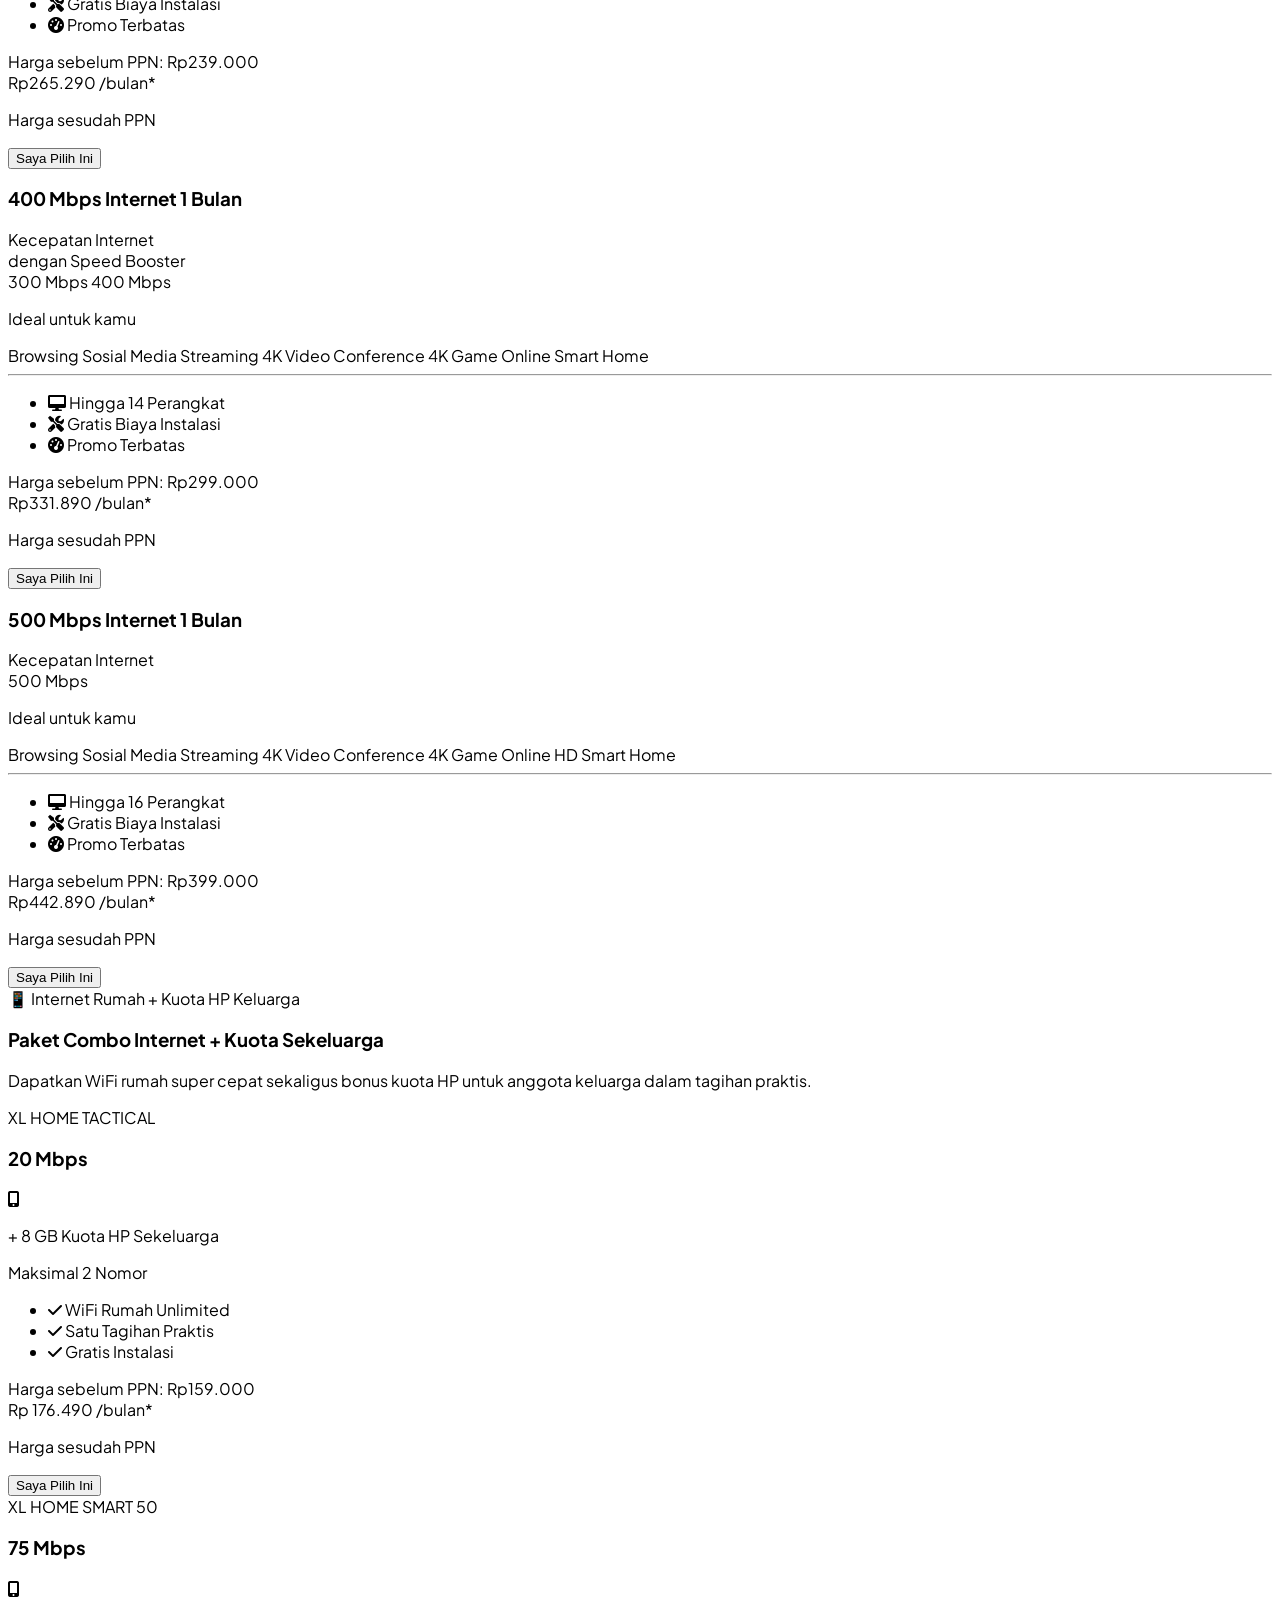
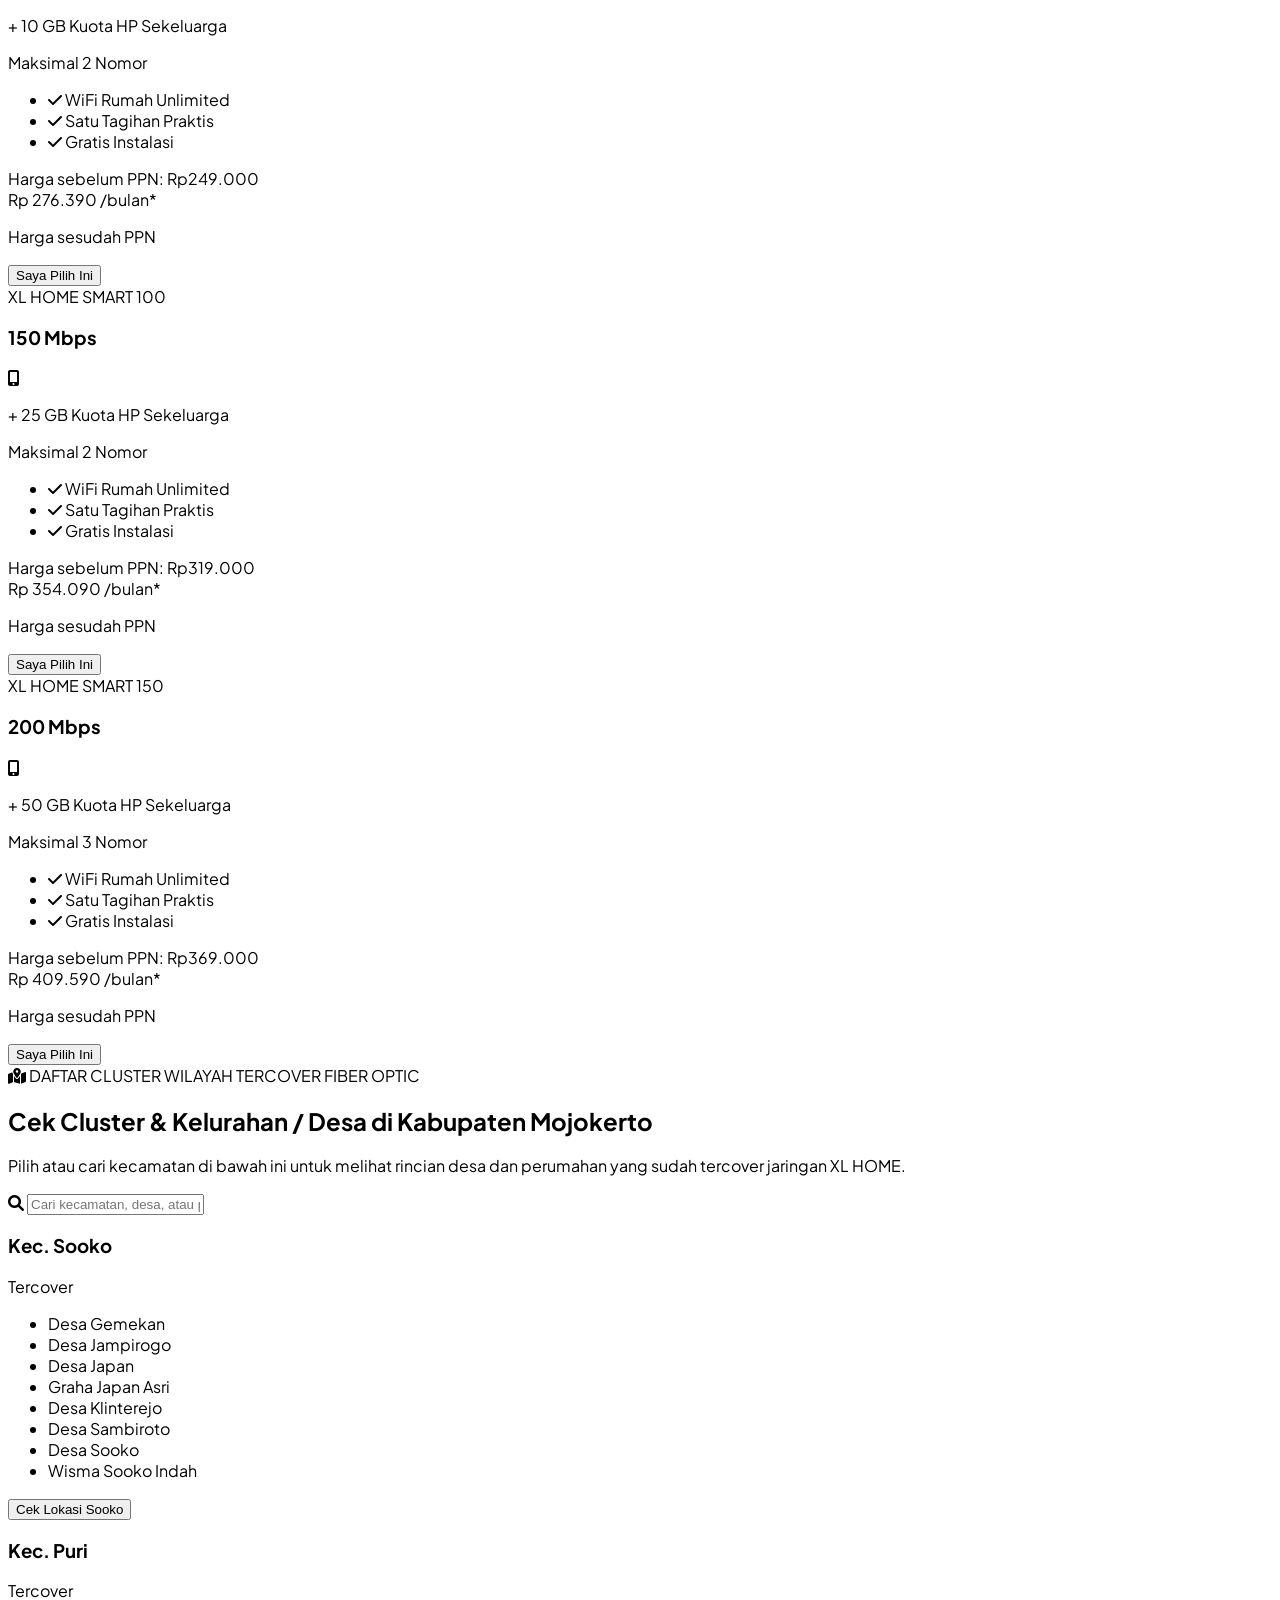
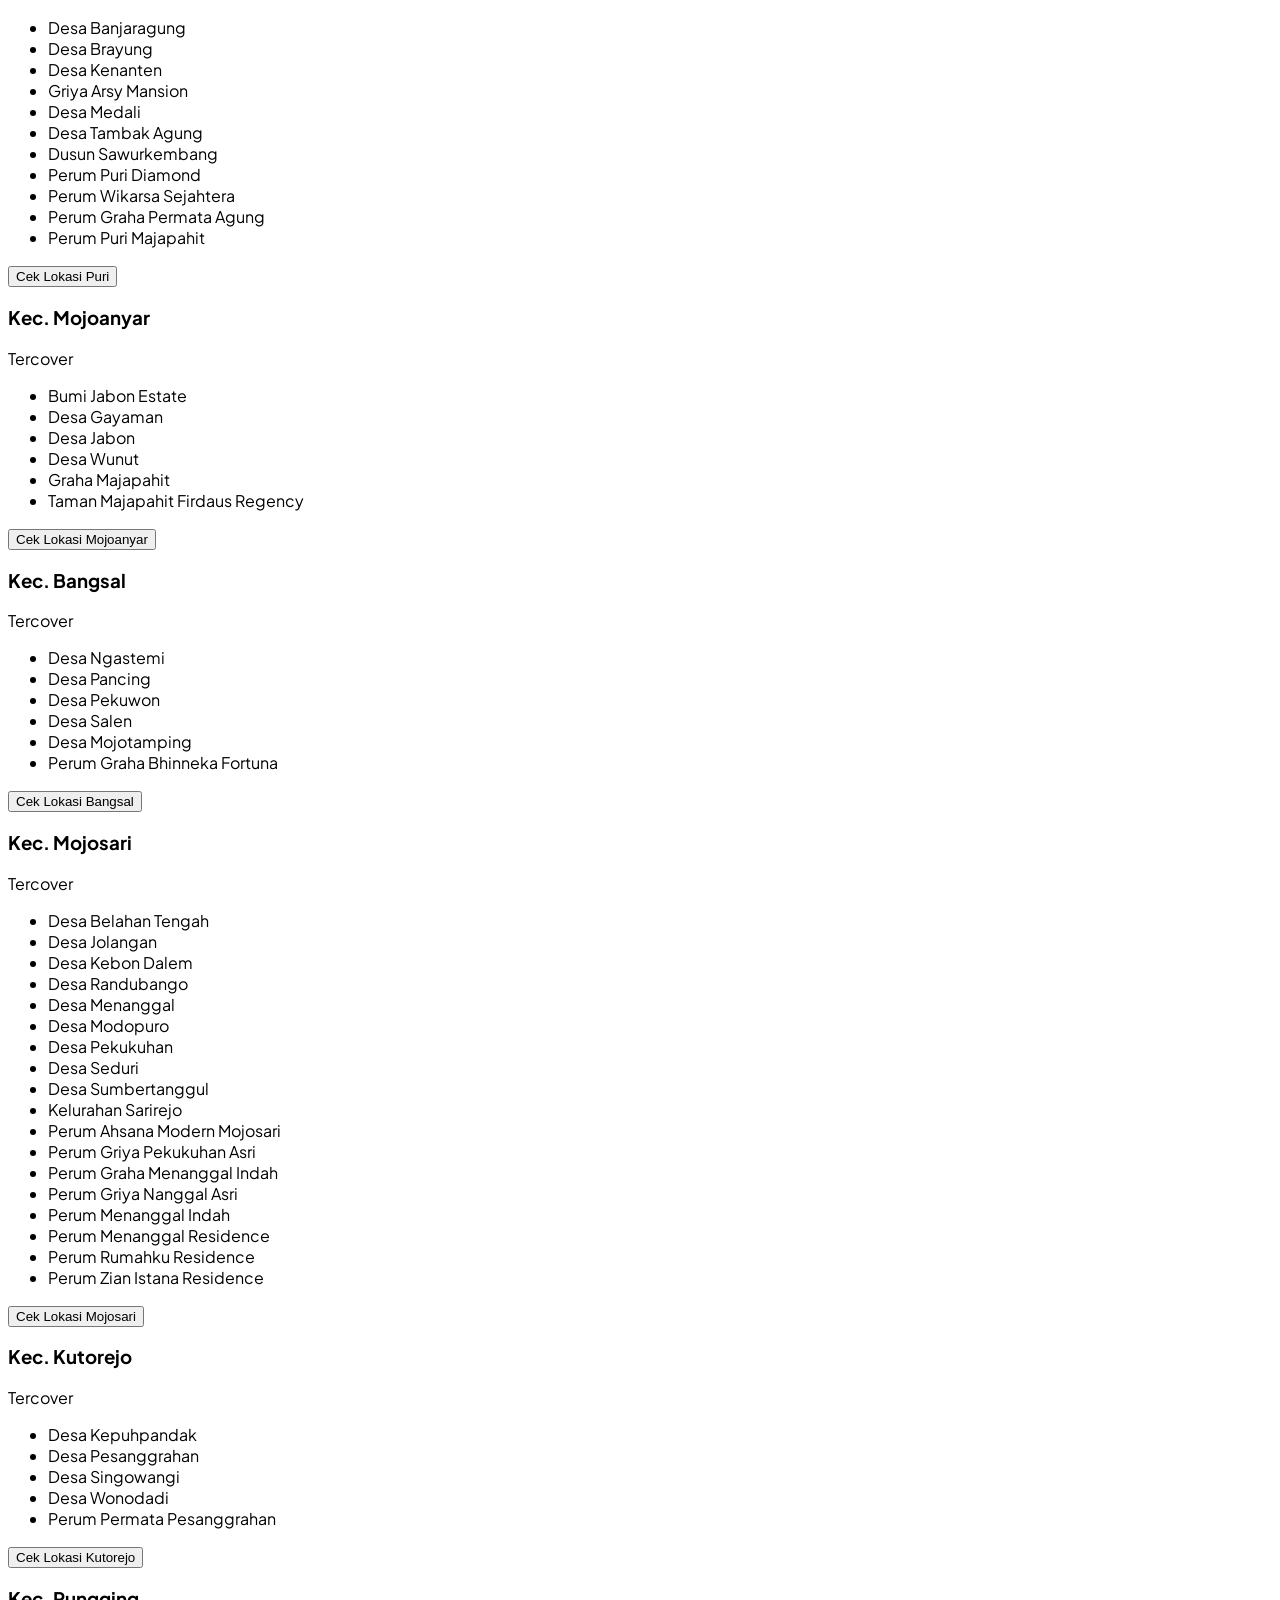
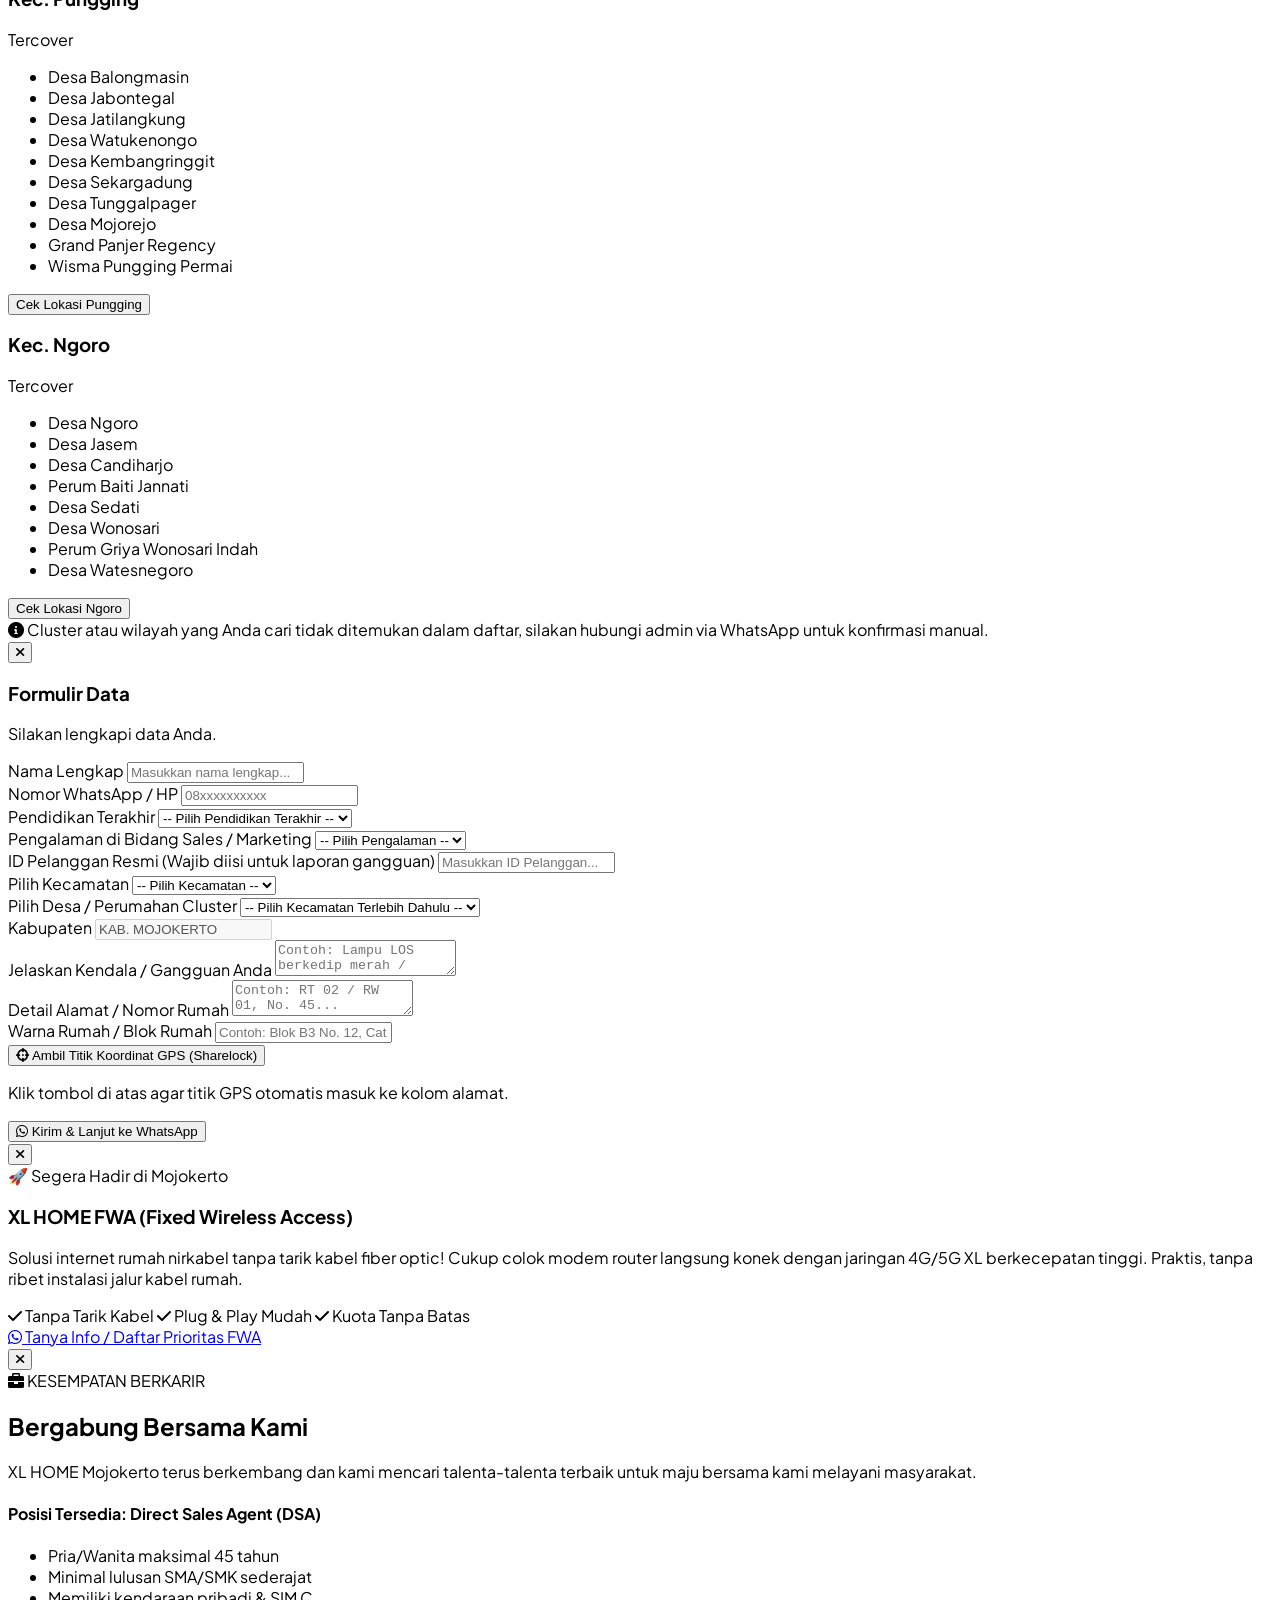
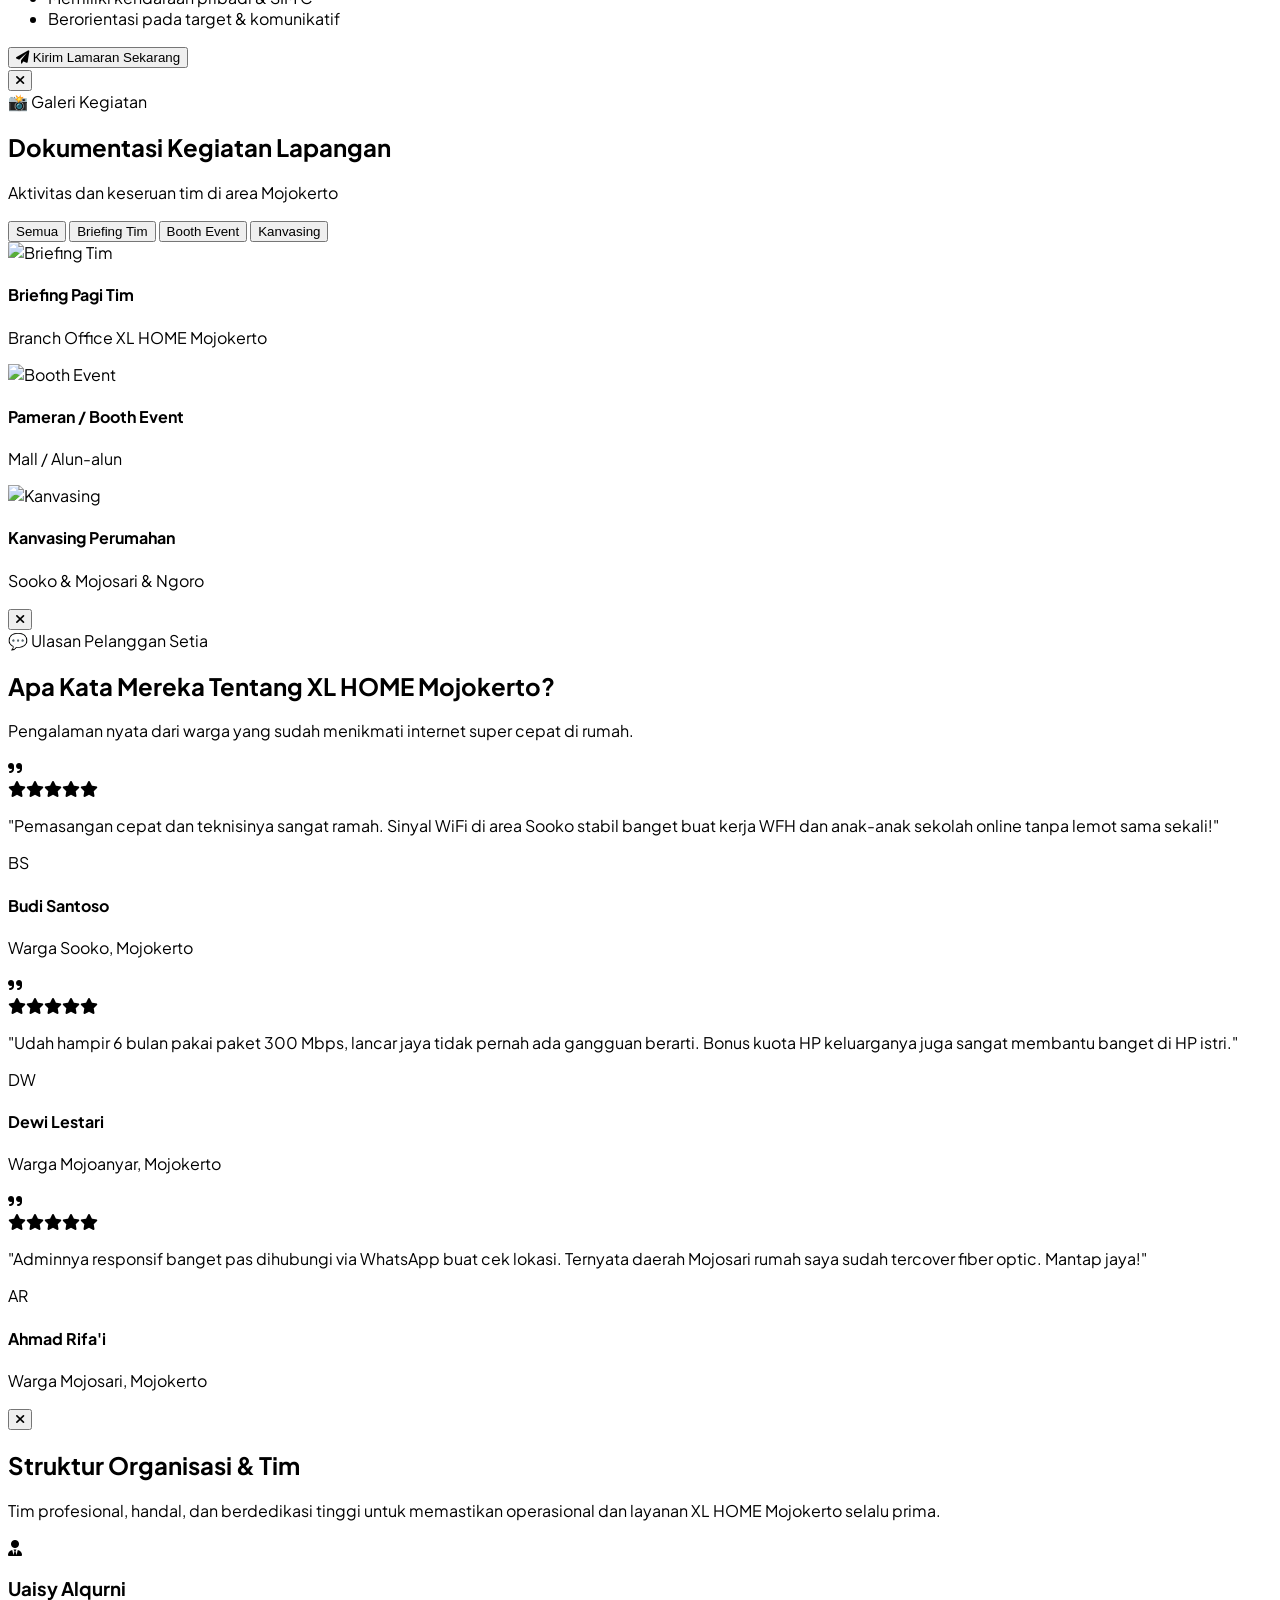
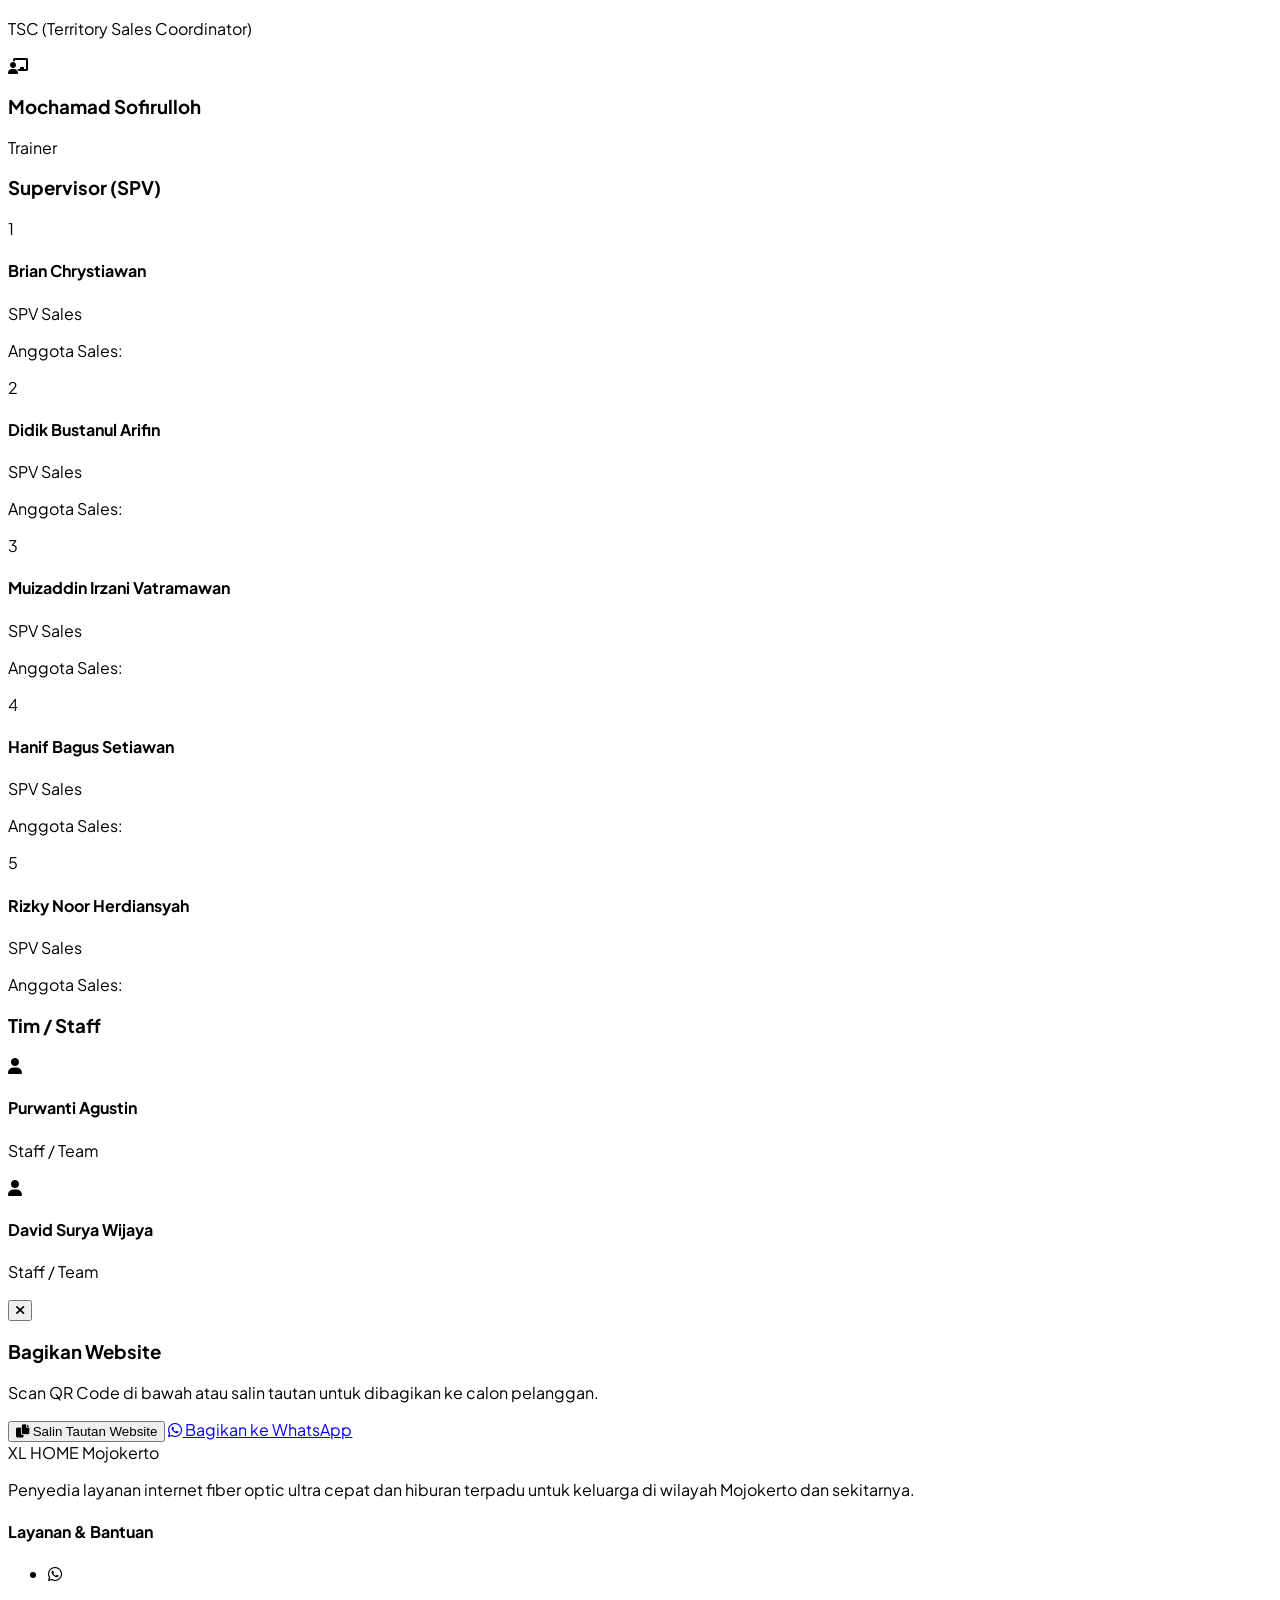
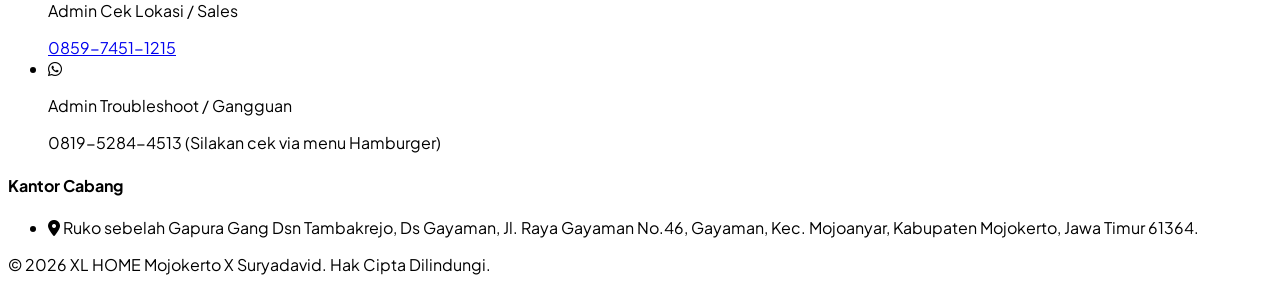
==== commit 19e78287: "Update index.html" ====
--- a/index.html
+++ b/index.html
@@ -63,7 +63,7 @@
                     <i class="fas fa-mobile-alt w-5 text-emerald-600"></i> Internet + Kuota Sekeluarga
                 </a>
                 <button onclick="openFwaModal(); toggleMobileMenu();" class="flex items-center gap-3 w-full px-4 py-3 text-slate-700 font-semibold hover:bg-blue-50 hover:text-[#002dbb] rounded-xl transition text-left">
-                    <i class="fas fa-satellite-dish w-5 text-amber-500"></i> XL SATU FWA (Coming Soon)
+                    <i class="fas fa-satellite-dish w-5 text-amber-500"></i> XL HOME FWA (Coming Soon)
                 </button>
                 <a href="#coverage" class="mobile-link flex items-center gap-3 px-4 py-3 text-slate-700 font-semibold hover:bg-blue-50 hover:text-[#002dbb] rounded-xl transition">
                     <i class="fas fa-map-marked-alt w-5 text-emerald-500"></i> Peta Wilayah Jangkauan
